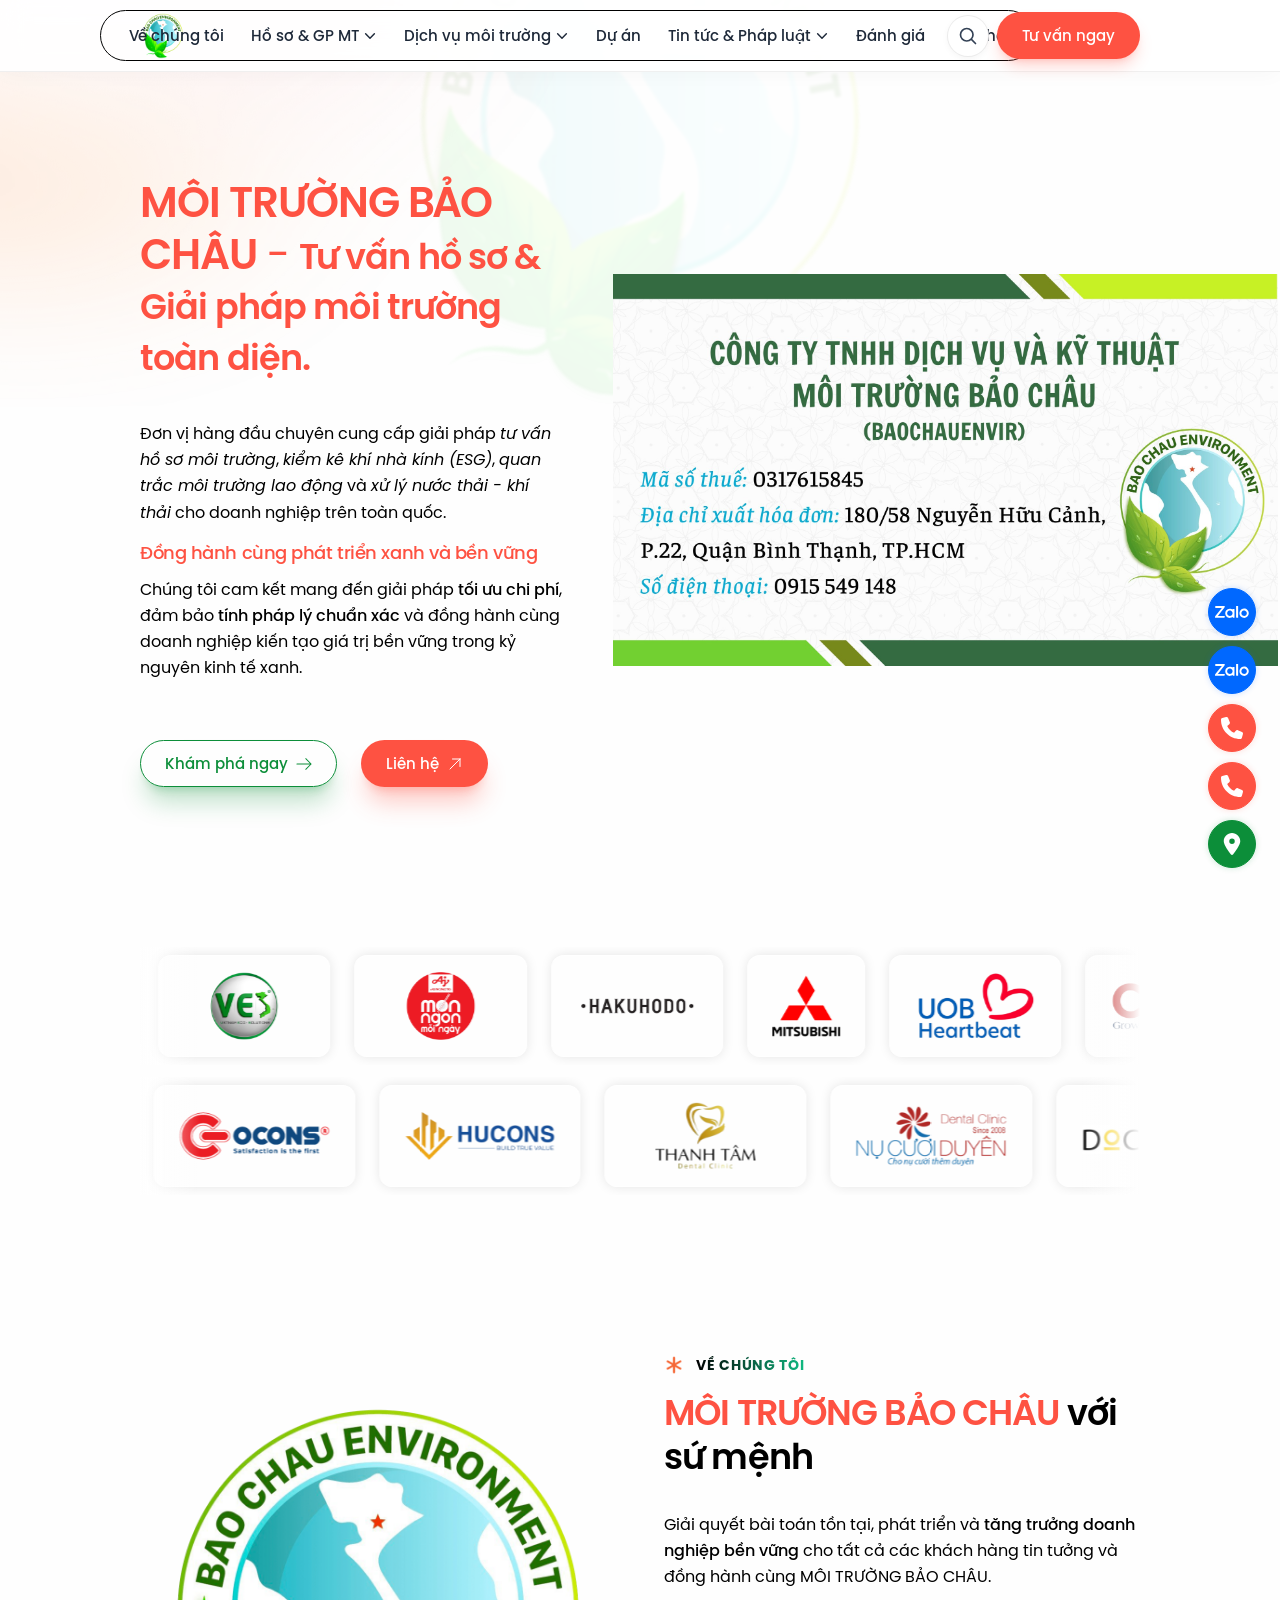
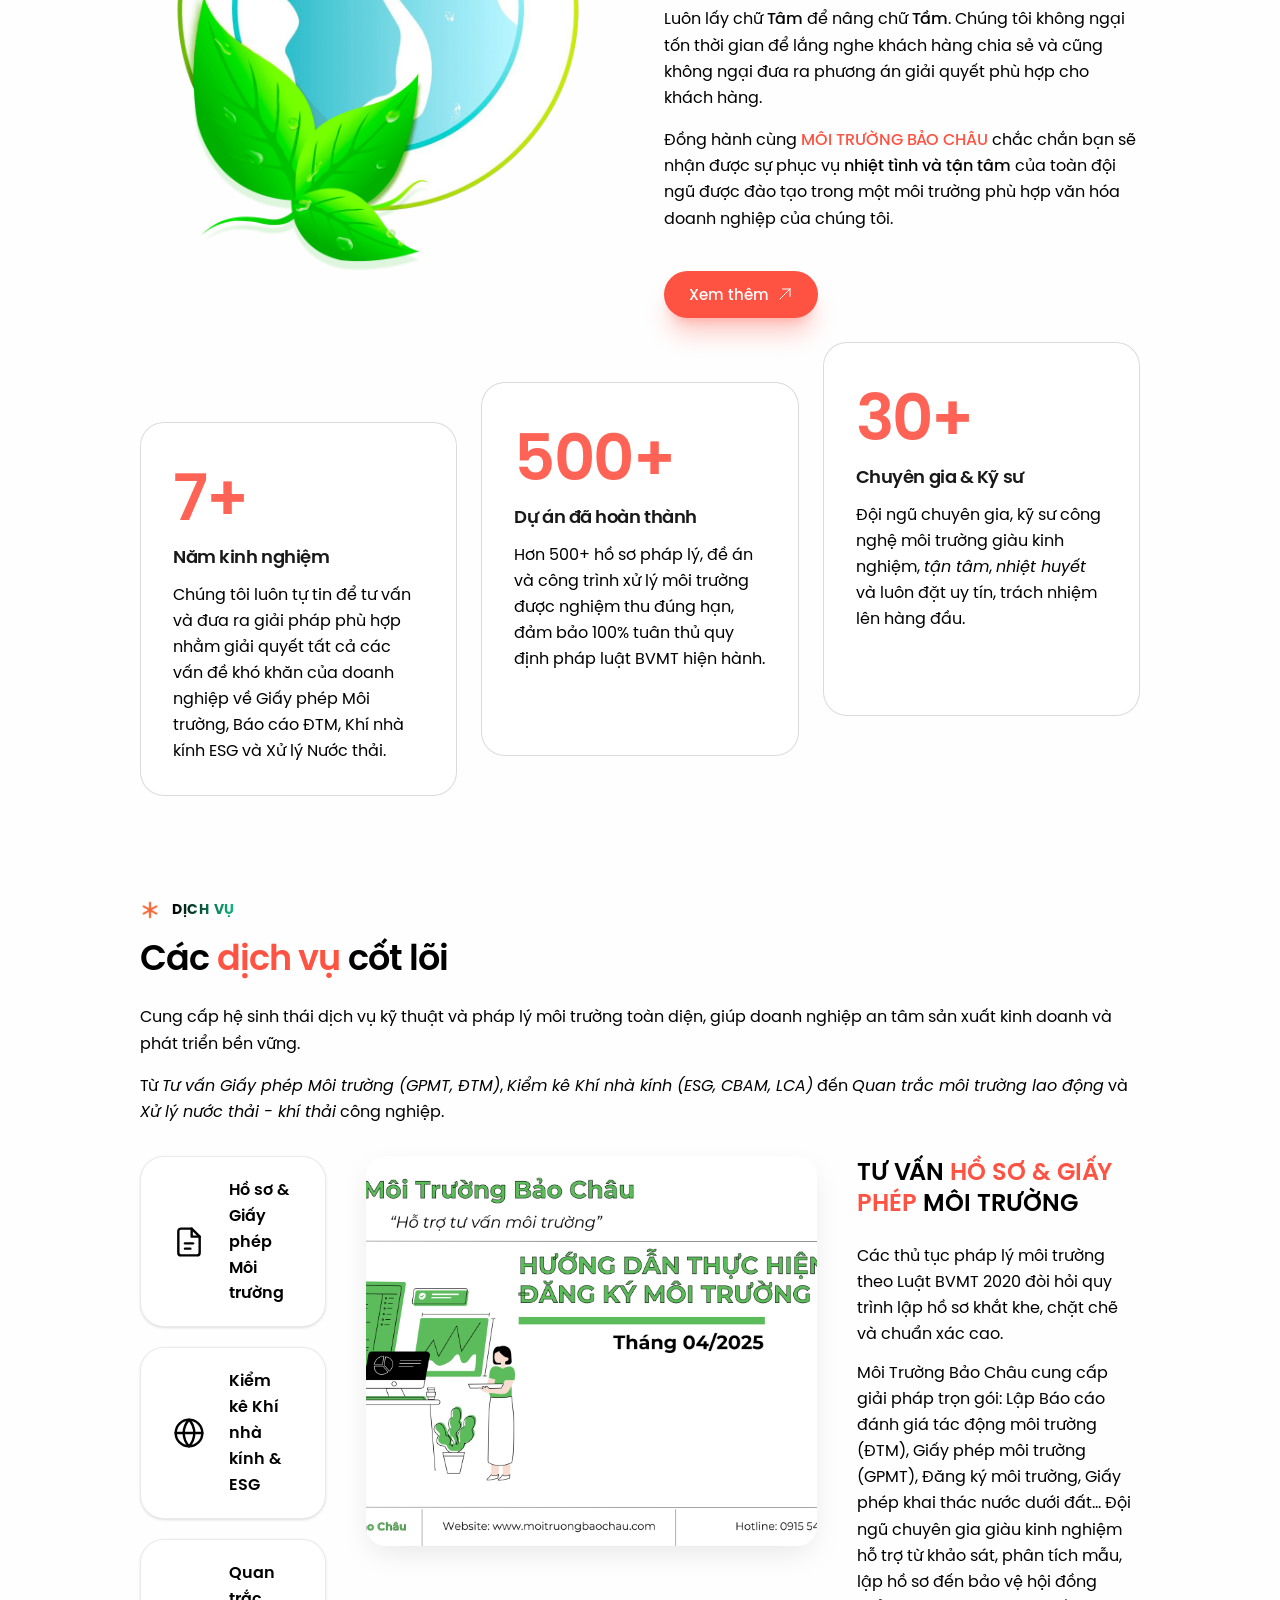
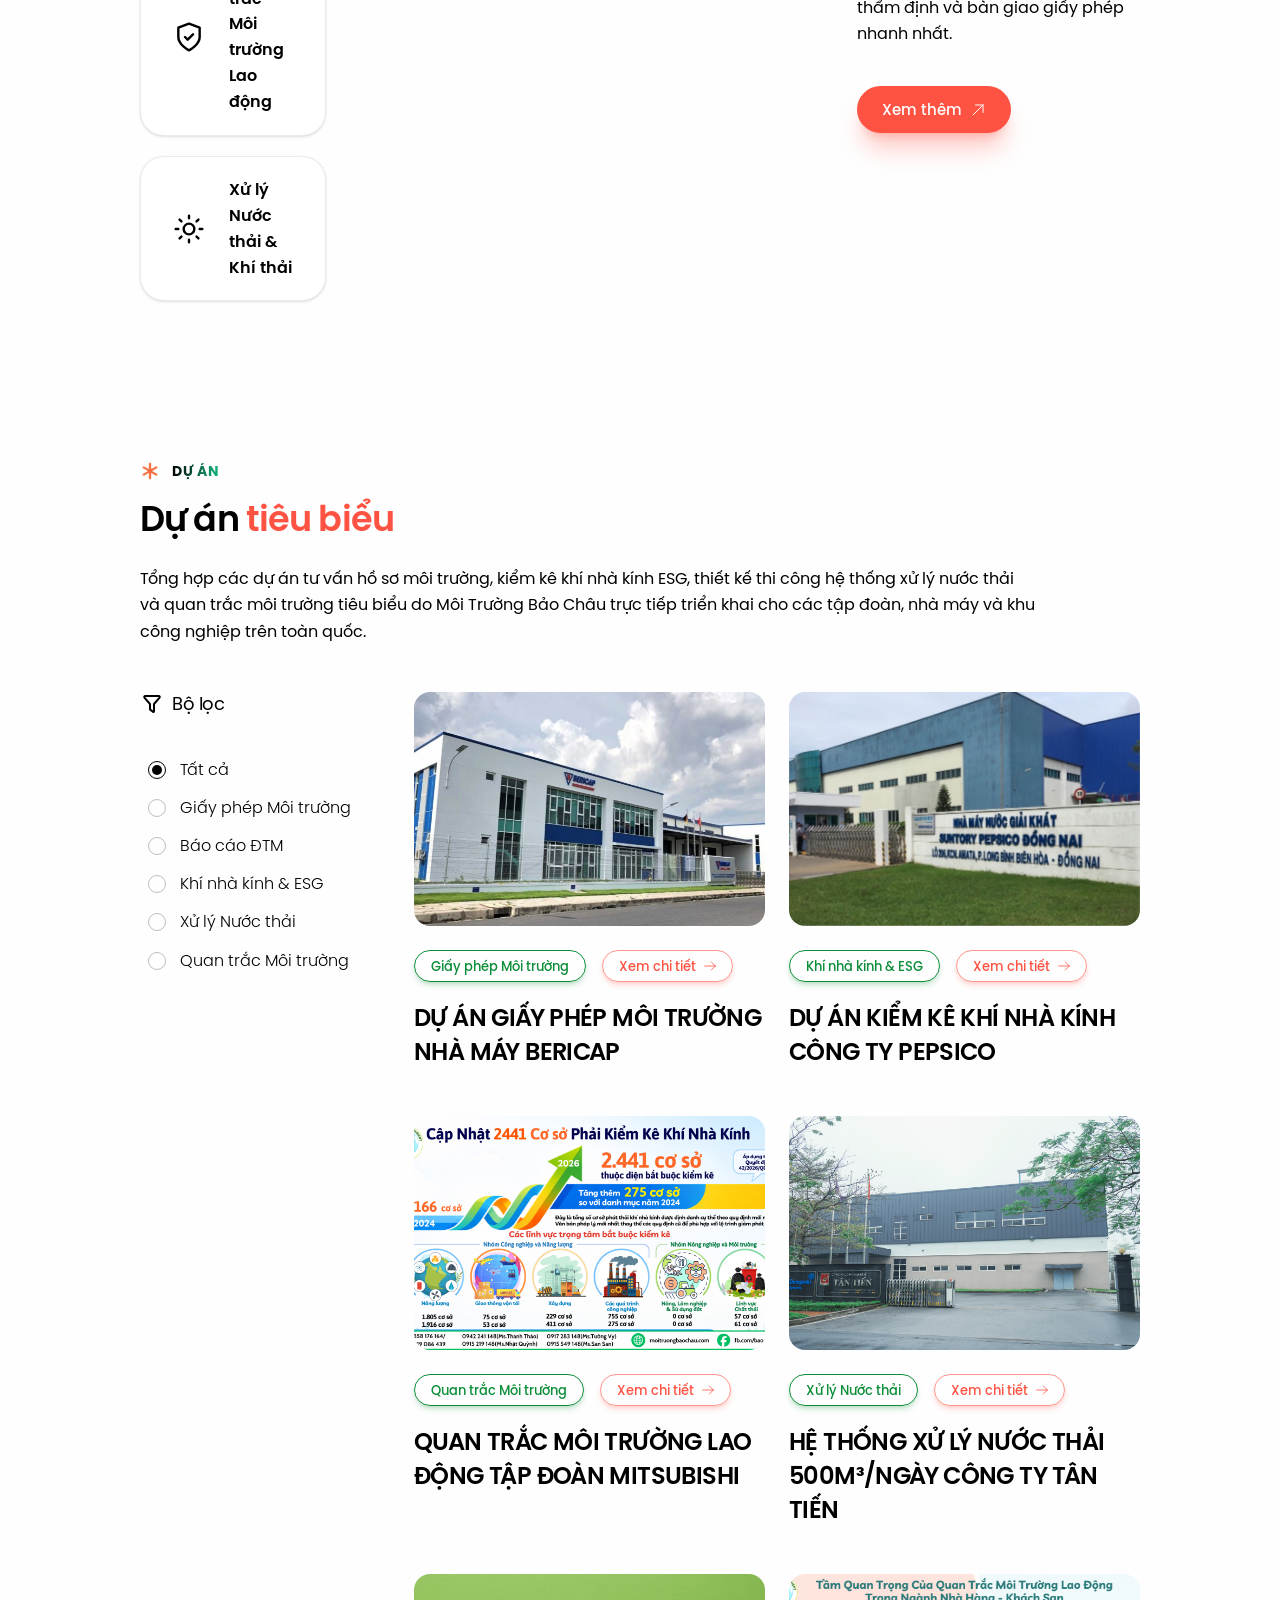
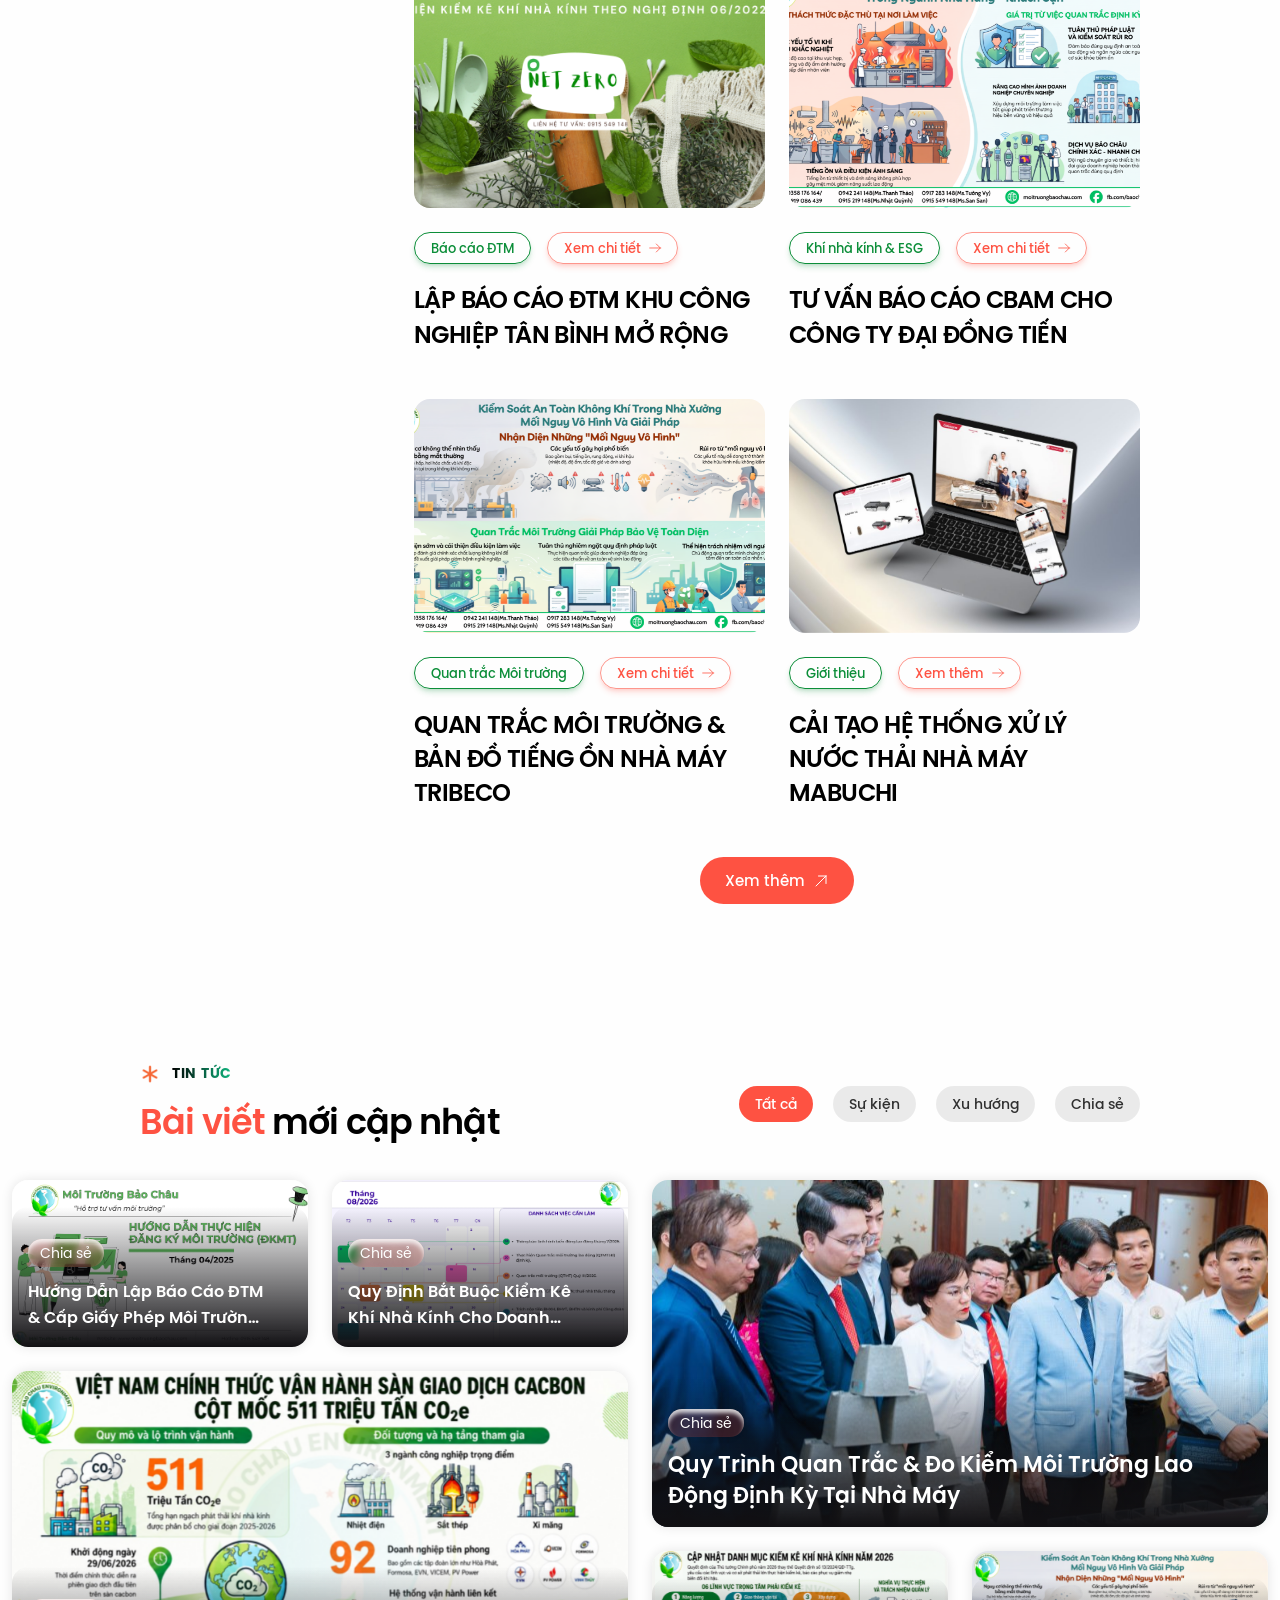
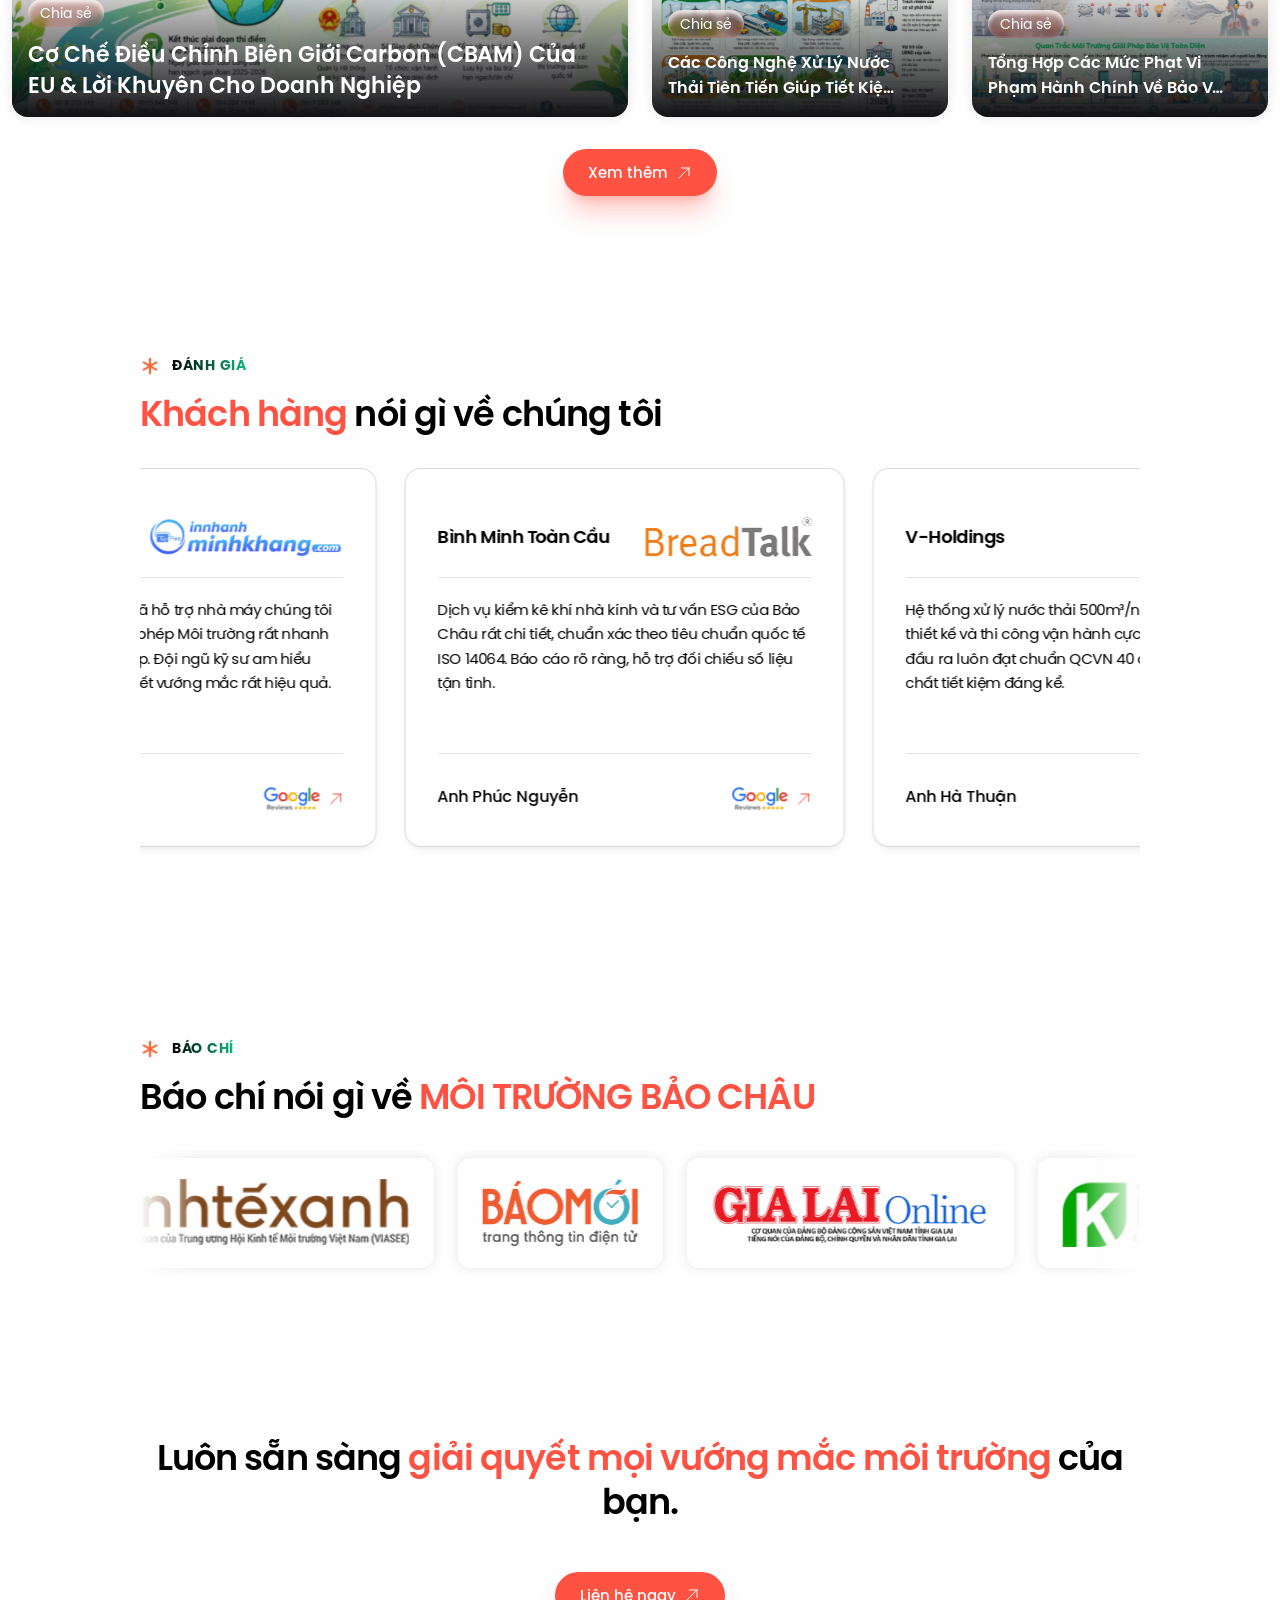
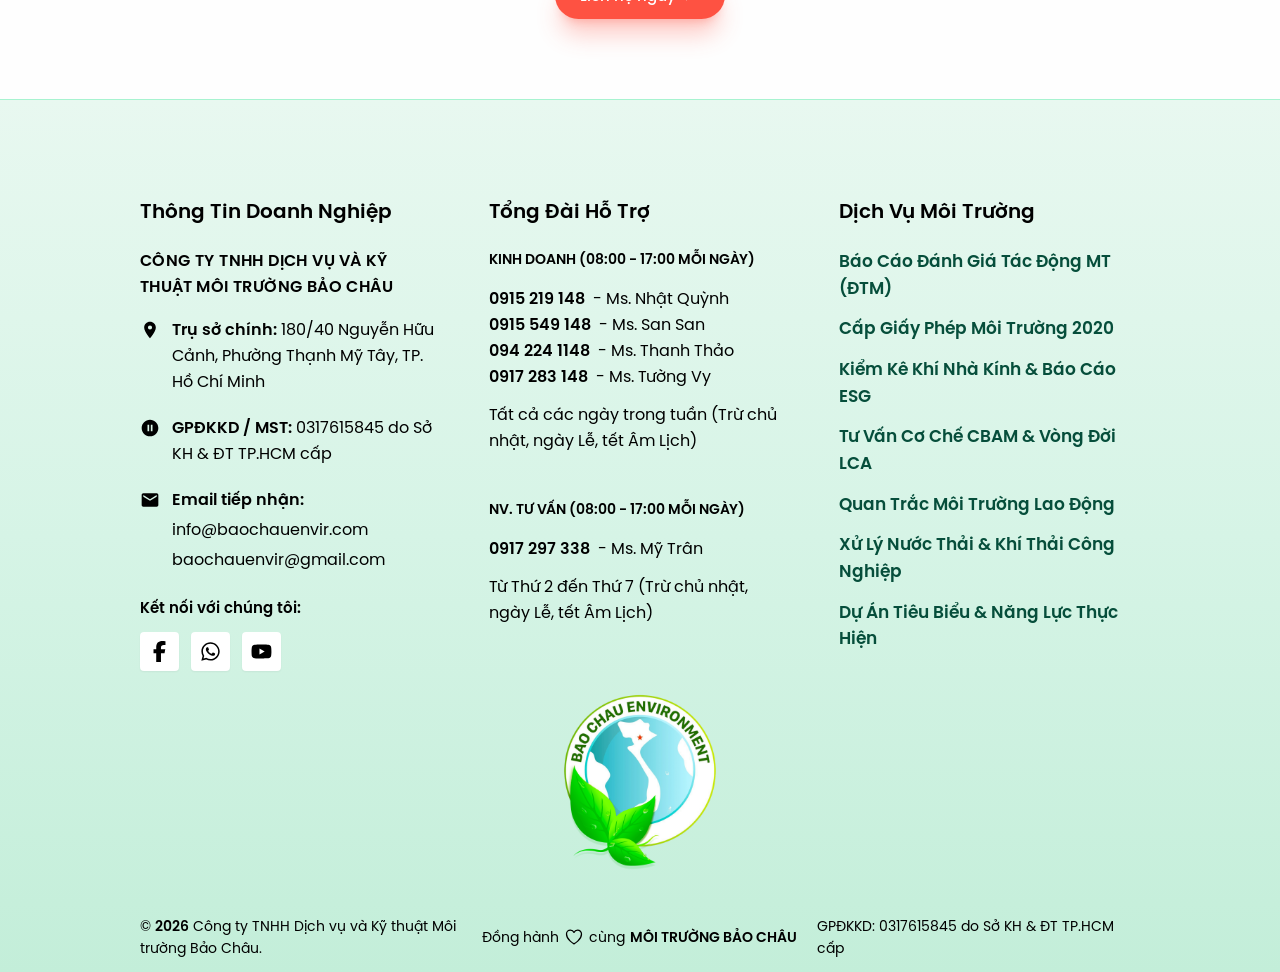
==== index.html @ 30cb9829 "feat: implement component design system with new stylebc.css and integrate into existing pages" ====
<!doctype html>
<html lang="vi" prefix="og: https://ogp.me/ns#" class="no-js">
  <head>
    <meta charset="utf-8" />
    <meta name="viewport" content="width=device-width, initial-scale=1.0" />
    <meta name="format-detection" content="telephone=no,email=no,address=no" />
    <title>Công ty TNHH Dịch vụ và Kỹ thuật Môi trường Bảo Châu</title>
    <meta
      name="description"
      content="Công ty TNHH Dịch vụ và Kỹ thuật Môi trường Bảo Châu là đơn vị hàng đầu trong lĩnh vực tư vấn và giải pháp môi trường tại Việt Nam"
    />
    <meta
      name="robots"
      content="follow, index, max-snippet:-1, max-video-preview:-1, max-image-preview:large"
    />
    <link rel="canonical" href="#" />
    <meta
      name="keywords"
      content="Môi trường Bảo Châu, công ty môi trường, giấy phép môi trường, kiểm kê khí nhà kính, quan trắc môi trường, xử lý nước thải, thu gom chất thải"
    />
    <meta property="og:locale" content="vi_VN" />
    <meta property="og:type" content="website" />
    <meta
      property="og:title"
      content="Công ty TNHH Dịch vụ và Kỹ thuật Môi trường Bảo Châu"
    />
    <meta
      property="og:description"
      content="Công ty TNHH Dịch vụ và Kỹ thuật Môi trường Bảo Châu là đơn vị hàng đầu trong lĩnh vực tư vấn và giải pháp môi trường tại Việt Nam"
    />
    <meta property="og:url" content="https://moitruongbaochau.com/" />
    <meta property="og:site_name" content="Môi Trường Bảo Châu" />
    <meta property="og:updated_time" content="2026-04-24T10:19:45+07:00" />
    <meta
      property="og:image"
      content="images/moi-truong-bao-chau-1024x603.jpg"
    />
    <meta
      property="og:image:secure_url"
      content="images/moi-truong-bao-chau-1024x603.jpg"
    />
    <meta property="og:image:width" content="1009" />
    <meta property="og:image:height" content="676" />
    <meta property="og:image:alt" content="Doi ngu MÔI TRƯỜNG BẢO CHÂU" />
    <meta property="og:image:type" content="image/png" />
    <meta
      property="article:published_time"
      content="2025-07-17T09:22:36+07:00"
    />
    <meta
      property="article:modified_time"
      content="2026-04-24T10:19:45+07:00"
    />
    <meta name="twitter:card" content="summary_large_image" />
    <meta
      name="twitter:title"
      content="Công ty TNHH Dịch vụ và Kỹ thuật Môi trường Bảo Châu"
    />
    <meta
      name="twitter:description"
      content="Công ty TNHH Dịch vụ và Kỹ thuật Môi trường Bảo Châu là đơn vị hàng đầu trong lĩnh vực tư vấn và giải pháp môi trường tại Việt Nam"
    />
    <meta name="twitter:site" content="@thietkewebhd" />
    <meta name="twitter:creator" content="@thietkewebhd" />
    <meta
      name="twitter:image"
      content="images/moi-truong-bao-chau-1024x603.jpg"
    />
    <meta name="twitter:label1" content="Được viết bởi" />
    <meta name="twitter:data1" content="Đỗ Huy Hiếu" />
    <meta name="twitter:label2" content="Thời gian để đọc" />
    <meta name="twitter:data2" content="Chưa đến một phút" />
    <script type="application/ld+json">
      {
        "@context": "https://schema.org",
        "@graph": [
          {
            "@type": "Organization",
            "@id": "https://moitruongbaochau.com/#organization",
            "name": "Công ty TNHH Dịch vụ và Kỹ thuật Môi trường Bảo Châu",
            "alternateName": "Môi Trường Bảo Châu",
            "url": "https://moitruongbaochau.com",
            "logo": {
              "@type": "ImageObject",
              "@id": "https://moitruongbaochau.com/#logo",
              "url": "images/logo-leave-png-min.png",
              "caption": "Môi Trường Bảo Châu"
            },
            "image": "images/moi-truong-bao-chau.jpg",
            "telephone": "+84915549148",
            "email": "info@baochauenvir.com",
            "address": {
              "@type": "PostalAddress",
              "streetAddress": "180/40 Nguyễn Hữu Cảnh, Phường Thạnh Mỹ Tây",
              "addressLocality": "TP. Hồ Chí Minh",
              "addressCountry": "VN"
            },
            "description": "Công ty TNHH Dịch vụ và Kỹ thuật Môi trường Bảo Châu là đơn vị hàng đầu trong lĩnh vực tư vấn và giải pháp môi trường tại Việt Nam"
          },
          {
            "@type": "WebSite",
            "@id": "https://moitruongbaochau.com/#website",
            "url": "https://moitruongbaochau.com",
            "name": "Môi Trường Bảo Châu",
            "publisher": {
              "@id": "https://moitruongbaochau.com/#organization"
            },
            "inLanguage": "vi"
          }
        ]
      }
    </script>
    <link rel="stylesheet" href="css/style.css" />
    <link rel="stylesheet" href="css/stylebc.css" />
    <link rel="icon" href="images/cropped-chuan-192x192.png" />
    <link rel="icon" href="images/cropped-chuan-192x192.png" />
    <link rel="apple-touch-icon" href="images/cropped-chuan-192x192.png" />
    <meta
      name="msapplication-TileImage"
      content="images/cropped-chuan-192x192.png"
    />
    <noscript
      ><img
        src="https://www.facebook.com/tr?id=2325937494526056&ev=PageView&noscript=1"
        height="1"
        width="1"
        style="display: none"
    /></noscript>
  </head>
  <body class="home" itemtype="https://schema.org/WebPage" itemscope="">
    <noscript
      ><iframe
        src="https://www.googletagmanager.com/ns.html?id=GTM-PZJ9VPCS"
        height="0"
        width="0"
        style="display: none; visibility: hidden"
      ></iframe
    ></noscript>
    <div
      class="off-canvas fixed top-0 right-0 h-full w-[310px] sm:w-[360px] max-w-[85vw] bg-white shadow-2xl z-[99999] flex flex-col justify-between transition-transform duration-300 translate-x-full invisible [&.is-open]:visible [&.is-open]:translate-x-0"
      id="offCanvasMenu"
      data-fx-off-canvas=""
      data-content-scroll="true"
    >
      <!-- Header Drawer: Logo & Close Button -->
      <div
        class="flex items-center justify-between px-4 py-3.5 border-b border-gray-100 bg-white gap-2"
      >
        <a
          href="index.html"
          class="flex items-center gap-2.5 min-w-0 flex-1"
          rel="home"
        >
          <img
            src="images/logo-leave-png-min.png"
            width="36"
            height="36"
            class="h-9 w-9 shrink-0 object-contain"
            style="
              width: 36px;
              height: 36px;
              min-width: 36px;
              min-height: 36px;
              max-width: 36px;
              max-height: 36px;
            "
            alt="Môi Trường Bảo Châu"
            loading="eager"
          />
          <div class="flex flex-col min-w-0">
            <span
              class="font-bold text-[13px] text-[#064e3b] uppercase leading-tight tracking-tight truncate"
              >Môi Trường Bảo Châu</span
            >
            <span class="text-[10px] text-gray-500 font-medium truncate"
              >Tư vấn &amp; Kỹ thuật MT</span
            >
          </div>
        </a>
        <button
          class="flex items-center justify-center size-8 shrink-0 rounded-full bg-gray-100 hover:bg-gray-200 text-gray-500 hover:text-gray-900 transition-colors cursor-pointer"
          style="width: 32px; height: 32px; min-width: 32px; min-height: 32px"
          aria-label="Đóng menu"
          type="button"
          data-close=""
        >
          <svg
            width="18"
            height="18"
            xmlns="http://www.w3.org/2000/svg"
            fill="none"
            viewBox="0 0 24 24"
            stroke-width="2.5"
            stroke="currentColor"
          >
            <path
              stroke-linecap="round"
              stroke-linejoin="round"
              d="M6 18L18 6M6 6l12 12"
            />
          </svg>
        </button>
      </div>

      <!-- Quick Search -->
      <div class="px-4 pt-3.5 pb-2">
        <form
          action="#"
          class="relative flex items-center"
          method="get"
          accept-charset="UTF-8"
        >
          <input
            id="mobile-search-input"
            required=""
            type="search"
            autocomplete="off"
            name="s"
            value=""
            placeholder="Tìm dịch vụ: ĐTM, Giấy phép MT..."
            class="w-full bg-gray-50 border border-gray-200 text-[13.5px] rounded-full pl-4 pr-10 py-2.5 text-gray-800 placeholder-gray-400 focus:outline-none focus:border-primary focus:bg-white transition-all shadow-xs"
          />
          <button
            type="submit"
            class="absolute right-3 text-gray-400 hover:text-primary transition-colors"
            aria-label="Tìm kiếm"
          >
            <svg
              class="size-4.5 w-4.5 h-4.5"
              width="18"
              height="18"
              xmlns="http://www.w3.org/2000/svg"
              fill="none"
              viewBox="0 0 24 24"
              stroke-width="2"
              stroke="currentColor"
            >
              <path
                stroke-linecap="round"
                stroke-linejoin="round"
                d="m21 21-5.197-5.197m0 0A7.5 7.5 0 1 0 5.196 5.196a7.5 7.5 0 0 0 10.607 10.607Z"
              />
            </svg>
          </button>
        </form>
      </div>

      <!-- Main Mobile Navigation Accordion -->
      <div class="menu-outer flex-1 overflow-y-auto px-4 py-2">
        <ul
          id="menu-29035c419b"
          class="menu vertical vertical-menu mobile-menu flex flex-col gap-1 text-[14.5px]"
        >
          <li>
            <a
              href="about.html"
              class="mobile-nav-link flex items-center py-2.5 px-3 rounded-xl font-medium text-gray-800 hover:bg-gray-50 hover:text-primary transition-colors"
              >Về chúng tôi</a
            >
          </li>

          <!-- Accordion 1: Hồ sơ & Giấy phép MT -->
          <li class="has-submenu">
            <button
              type="button"
              class="mobile-submenu-toggle w-full flex items-center justify-between py-2.5 px-3 rounded-xl font-medium text-gray-800 hover:bg-gray-50 hover:text-primary transition-colors cursor-pointer text-left"
            >
              <span>Hồ sơ & Giấy phép MT</span>
              <svg
                class="submenu-chevron size-4 w-4 h-4 text-gray-400 transition-transform duration-200"
                width="16"
                height="16"
                fill="none"
                viewBox="0 0 24 24"
                stroke="currentColor"
                stroke-width="2"
              >
                <path
                  stroke-linecap="round"
                  stroke-linejoin="round"
                  d="M19.5 8.25l-7.5 7.5-7.5-7.5"
                />
              </svg>
            </button>
            <ul
              class="submenu hidden pl-3.5 my-1 flex flex-col gap-0.5 border-l-2 border-primary/40 ml-3"
            >
              <li>
                <a
                  href="#section-4bdc829f17"
                  class="mobile-nav-link block py-2 px-2.5 text-[13.5px] rounded-lg text-gray-600 hover:text-primary hover:bg-primary/5 transition-colors font-medium"
                  >Báo Cáo ĐTM (Luật 2020)</a
                >
              </li>
              <li>
                <a
                  href="service-detail.html"
                  class="mobile-nav-link block py-2 px-2.5 text-[13.5px] rounded-lg text-gray-600 hover:text-primary hover:bg-primary/5 transition-colors font-medium"
                  >Giấy Phép Môi Trường Cơ Sở</a
                >
              </li>
              <li>
                <a
                  href="#section-4bdc829f17"
                  class="mobile-nav-link block py-2 px-2.5 text-[13.5px] rounded-lg text-gray-600 hover:text-primary hover:bg-primary/5 transition-colors font-medium"
                  >Đăng Ký Môi Trường Cấp Xã/Huyện</a
                >
              </li>
              <li>
                <a
                  href="#section-4bdc829f17"
                  class="mobile-nav-link block py-2 px-2.5 text-[13.5px] rounded-lg text-gray-600 hover:text-primary hover:bg-primary/5 transition-colors font-medium"
                  >Báo Cáo BVMT Định Kỳ Hàng Năm</a
                >
              </li>
              <li>
                <a
                  href="#section-4bdc829f17"
                  class="mobile-nav-link block py-2 px-2.5 text-[13.5px] rounded-lg text-gray-600 hover:text-primary hover:bg-primary/5 transition-colors font-medium"
                  >Ứng Phó Sự Cố MT & Hóa Chất</a
                >
              </li>
              <li>
                <a
                  href="#section-4bdc829f17"
                  class="mobile-nav-link block py-2 px-2.5 text-[13.5px] rounded-lg text-gray-600 hover:text-primary hover:bg-primary/5 transition-colors font-medium"
                  >Quan Trắc Môi Trường Lao Động</a
                >
              </li>
              <li>
                <a
                  href="#section-4bdc829f17"
                  class="mobile-nav-link block py-2 px-2.5 text-[13.5px] rounded-lg text-gray-600 hover:text-primary hover:bg-primary/5 transition-colors font-medium"
                  >Lập Bản Đồ Tiếng Ồn (Noise Map)</a
                >
              </li>
            </ul>
          </li>

          <!-- Accordion 2: Dịch vụ môi trường -->
          <li class="has-submenu">
            <button
              type="button"
              class="mobile-submenu-toggle w-full flex items-center justify-between py-2.5 px-3 rounded-xl font-medium text-gray-800 hover:bg-gray-50 hover:text-primary transition-colors cursor-pointer text-left"
            >
              <span>Dịch vụ môi trường</span>
              <svg
                class="submenu-chevron size-4 w-4 h-4 text-gray-400 transition-transform duration-200"
                width="16"
                height="16"
                fill="none"
                viewBox="0 0 24 24"
                stroke="currentColor"
                stroke-width="2"
              >
                <path
                  stroke-linecap="round"
                  stroke-linejoin="round"
                  d="M19.5 8.25l-7.5 7.5-7.5-7.5"
                />
              </svg>
            </button>
            <ul
              class="submenu hidden pl-3.5 my-1 flex flex-col gap-0.5 border-l-2 border-primary/40 ml-3"
            >
              <li>
                <a
                  href="#section-4bdc829f17"
                  class="mobile-nav-link block py-2 px-2.5 text-[13.5px] rounded-lg text-gray-600 hover:text-primary hover:bg-primary/5 transition-colors font-medium"
                  >Kiểm Kê Khí Nhà Kính (ISO 14064)</a
                >
              </li>
              <li>
                <a
                  href="#section-4bdc829f17"
                  class="mobile-nav-link block py-2 px-2.5 text-[13.5px] rounded-lg text-gray-600 hover:text-primary hover:bg-primary/5 transition-colors font-medium"
                  >Tư Vấn Cơ Chế CBAM Châu Âu</a
                >
              </li>
              <li>
                <a
                  href="#section-4bdc829f17"
                  class="mobile-nav-link block py-2 px-2.5 text-[13.5px] rounded-lg text-gray-600 hover:text-primary hover:bg-primary/5 transition-colors font-medium"
                  >Đánh Giá Vòng Đời Sản Phẩm (LCA)</a
                >
              </li>
              <li>
                <a
                  href="#section-4bdc829f17"
                  class="mobile-nav-link block py-2 px-2.5 text-[13.5px] rounded-lg text-gray-600 hover:text-primary hover:bg-primary/5 transition-colors font-medium"
                  >Tư Vấn Báo Cáo Bền Vững ESG</a
                >
              </li>
              <li>
                <a
                  href="#section-4bdc829f17"
                  class="mobile-nav-link block py-2 px-2.5 text-[13.5px] rounded-lg text-gray-600 hover:text-primary hover:bg-primary/5 transition-colors font-medium"
                  >Thiết Kế Trạm Xử Lý Nước Thải</a
                >
              </li>
              <li>
                <a
                  href="#section-4bdc829f17"
                  class="mobile-nav-link block py-2 px-2.5 text-[13.5px] rounded-lg text-gray-600 hover:text-primary hover:bg-primary/5 transition-colors font-medium"
                  >Hệ Thống Xử Lý Khí Thải & Bụi</a
                >
              </li>
              <li>
                <a
                  href="#section-4bdc829f17"
                  class="mobile-nav-link block py-2 px-2.5 text-[13.5px] rounded-lg text-gray-600 hover:text-primary hover:bg-primary/5 transition-colors font-medium"
                  >Thu Gom & Quản Lý Chất Thải</a
                >
              </li>
              <li>
                <a
                  href="#section-4bdc829f17"
                  class="mobile-nav-link block py-2 px-2.5 text-[13.5px] rounded-lg text-gray-600 hover:text-primary hover:bg-primary/5 transition-colors font-medium"
                  >Cung Cấp Hóa Chất & Vi Sinh MT</a
                >
              </li>
            </ul>
          </li>

          <li>
            <a
              href="project.html"
              class="mobile-nav-link flex items-center py-2.5 px-3 rounded-xl font-medium text-gray-800 hover:bg-gray-50 hover:text-primary transition-colors"
              >Dự án</a
            >
          </li>

          <!-- Accordion 3: Tin tức & Pháp luật -->
          <li class="has-submenu">
            <button
              type="button"
              class="mobile-submenu-toggle w-full flex items-center justify-between py-2.5 px-3 rounded-xl font-medium text-gray-800 hover:bg-gray-50 hover:text-primary transition-colors cursor-pointer text-left"
            >
              <span>Tin tức & Pháp luật</span>
              <svg
                class="submenu-chevron size-4 w-4 h-4 text-gray-400 transition-transform duration-200"
                width="16"
                height="16"
                fill="none"
                viewBox="0 0 24 24"
                stroke="currentColor"
                stroke-width="2"
              >
                <path
                  stroke-linecap="round"
                  stroke-linejoin="round"
                  d="M19.5 8.25l-7.5 7.5-7.5-7.5"
                />
              </svg>
            </button>
            <ul
              class="submenu hidden pl-3.5 my-1 flex flex-col gap-0.5 border-l-2 border-primary/40 ml-3"
            >
              <li>
                <a
                  href="#section-b2b918f0c9"
                  class="mobile-nav-link block py-2 px-2.5 text-[13.5px] rounded-lg text-gray-600 hover:text-primary hover:bg-primary/5 transition-colors font-medium"
                  >Luật Bảo Vệ Môi Trường 2020</a
                >
              </li>
              <li>
                <a
                  href="#section-b2b918f0c9"
                  class="mobile-nav-link block py-2 px-2.5 text-[13.5px] rounded-lg text-gray-600 hover:text-primary hover:bg-primary/5 transition-colors font-medium"
                  >Nghị định 08/2022/NĐ-CP Hướng Dẫn</a
                >
              </li>
              <li>
                <a
                  href="#section-b2b918f0c9"
                  class="mobile-nav-link block py-2 px-2.5 text-[13.5px] rounded-lg text-gray-600 hover:text-primary hover:bg-primary/5 transition-colors font-medium"
                  >Cẩm Nang Kiểm Kê Khí Nhà Kính</a
                >
              </li>
              <li>
                <a
                  href="#section-b2b918f0c9"
                  class="mobile-nav-link block py-2 px-2.5 text-[13.5px] rounded-lg text-gray-600 hover:text-primary hover:bg-primary/5 transition-colors font-medium"
                  >Khai Báo CBAM Xuất Khẩu EU</a
                >
              </li>
              <li>
                <a
                  href="#section-b2b918f0c9"
                  class="mobile-nav-link block py-2 px-2.5 text-[13.5px] rounded-lg text-gray-600 hover:text-primary hover:bg-primary/5 transition-colors font-medium"
                  >Công Nghệ Xử Lý Nước Thải</a
                >
              </li>
            </ul>
          </li>

          <li>
            <a
              href="#section-cb80cc5ab6"
              class="mobile-nav-link flex items-center py-2.5 px-3 rounded-xl font-medium text-gray-800 hover:bg-gray-50 hover:text-primary transition-colors"
              >Đánh giá</a
            >
          </li>

          <li>
            <a
              href="contact.html"
              class="mobile-nav-link flex items-center py-2.5 px-3 rounded-xl font-medium text-gray-800 hover:bg-gray-50 hover:text-primary transition-colors"
              >Liên hệ</a
            >
          </li>
        </ul>
      </div>

      <!-- Quick Action Footer: Hotline & Zalo Button -->
      <div
        class="p-4 border-t border-gray-100 bg-gray-50/80 flex flex-col gap-2"
      >
        <a
          href="tel:0915549148"
          class="flex items-center justify-center gap-2 w-full py-2.5 px-4 rounded-xl bg-primary hover:bg-[#e03e2f] text-white font-bold text-[14px] shadow-sm shadow-primary/25 transition-all text-center"
        >
          <svg
            class="size-4"
            fill="none"
            viewBox="0 0 24 24"
            stroke="currentColor"
            stroke-width="2"
          >
            <path
              stroke-linecap="round"
              stroke-linejoin="round"
              d="M2.25 6.75c0 8.284 6.716 15 15 15h2.25a2.25 2.25 0 002.25-2.25v-1.372c0-.516-.351-.966-.852-1.091l-4.423-1.106c-.44-.11-.902.055-1.173.417l-.97 1.293c-.282.376-.769.542-1.21.38a12.035 12.035 0 01-7.143-7.143c-.162-.441.004-.928.38-1.21l1.293-.97c.363-.271.527-.734.417-1.173L6.963 3.102a1.125 1.125 0 00-1.091-.852H4.5A2.25 2.25 0 002.25 4.5v2.25z"
            />
          </svg>
          Hotline: 0915 549 148
        </a>
        <p class="text-[11px] text-gray-500 text-center">
          Hỗ trợ tư vấn 24/7 (Thứ 2 - Thứ 7)
        </p>
      </div>
    </div>
    <div class="relative">
      <header
        data-fx-sticky=""
        id="header"
        class="site-header"
        itemtype="https://schema.org/WPHeader"
        itemscope=""
      >
        <div
          id="masthead"
          class="masthead py-2.5 sm:py-3.5 glass-effect transition-all duration-300"
        >
          <div
            class="container px-3 sm:px-4 mx-auto flex items-center justify-between gap-2 sm:gap-4"
          >
            <div class="masthead-logo flex-shrink-0">
              <div class="site-logo">
                <a
                  class="logo flex items-center"
                  title="MÔI TRƯỜNG BẢO CHÂU"
                  href="#"
                  rel="home"
                  ><span class="custom-logo-link"
                    ><img
                      src="images/logo-leave-png-min.png"
                      class="custom-logo"
                      alt="Môi Trường Bảo Châu"
                      loading="eager"
                      fetchpriority="high"
                      decoding="async" /></span
                ></a>
                <p class="sr-only">MÔI TRƯỜNG BẢO CHÂU</p>
              </div>
            </div>
            <div
              class="nav-container pl-2 pr-2 xl:pl-6 xl:pr-4 hidden lg:flex items-center justify-center flex-1"
            >
              <nav class="nav" id="main-nav">
                <ul
                  id="menu-8c6d27c2ee"
                  class="dropdown menu horizontal-menu main-nav u-flex-x items-center gap-1 xl:gap-2 min-h-11 xl:min-h-12 bg-black/6 backdrop-blur-md pt-1 px-3.5 xl:px-6 pb-1 rounded-full border border-black/5"
                  data-fx-dropdown-menu=""
                  data-hover="true"
                  data-autohide="true"
                >
                  <li>
                    <a
                      href="about.html"
                      class="flex items-center h-full font-medium text-[14.5px] xl:text-[15px] text-gray-800 dark:text-gray-200 hover:text-primary dark:hover:text-primary transition-colors py-2 px-3 rounded-full hover:bg-black/5"
                      >Về chúng tôi</a
                    >
                  </li>
                  <li class="col-2 menu-mega">
                    <a
                      href="#section-4bdc829f17"
                      class="flex items-center h-full font-medium text-[14.5px] xl:text-[15px] text-gray-800 dark:text-gray-200 hover:text-primary dark:hover:text-primary transition-colors py-2 px-3 rounded-full hover:bg-black/5 gap-1"
                      >Hồ sơ & GP MT
                      <svg
                        class="size-3.5 w-3.5 h-3.5 opacity-60"
                        width="14"
                        height="14"
                        fill="none"
                        viewBox="0 0 24 24"
                        stroke="currentColor"
                        stroke-width="2.5"
                      >
                        <path
                          stroke-linecap="round"
                          stroke-linejoin="round"
                          d="M19.5 8.25l-7.5 7.5-7.5-7.5"
                        />
                      </svg>
                    </a>
                    <ul class="submenu vertical menu">
                      <li>
                        <a
                          href="#section-4bdc829f17"
                          class="text-[14.5px] font-bold! text-primary uppercase pb-1 border-b border-white/10"
                          >Hồ sơ pháp lý môi trường</a
                        >
                        <ul class="submenu vertical menu">
                          <li>
                            <a href="#section-4bdc829f17" title="Báo Cáo ĐTM"
                              >Báo Cáo ĐTM (Luật BVMT 2020)</a
                            >
                          </li>
                          <li>
                            <a
                              href="service-detail.html"
                              title="Giấy Phép Môi Trường"
                              >Giấy Phép Môi Trường Cơ Sở</a
                            >
                          </li>
                          <li>
                            <a
                              href="#section-4bdc829f17"
                              title="Đăng Ký Môi Trường"
                              >Đăng Ký Môi Trường Cấp Huyện/Xã</a
                            >
                          </li>
                          <li>
                            <a
                              href="#section-4bdc829f17"
                              title="Báo Cáo Công Tác BVMT Định Kỳ"
                              >Báo Cáo Công Tác BVMT Định Kỳ</a
                            >
                          </li>
                          <li>
                            <a
                              href="#section-4bdc829f17"
                              title="Ứng Phó Sự Cố Môi Trường"
                              >Kế Hoạch Phòng Ngừa Sự Cố MT</a
                            >
                          </li>
                        </ul>
                      </li>
                      <li>
                        <a
                          href="#section-4bdc829f17"
                          class="text-[14.5px] font-bold! text-primary uppercase pb-1 border-b border-white/10"
                          >Tư vấn & Giám sát</a
                        >
                        <ul class="submenu vertical menu">
                          <li>
                            <a
                              href="#section-4bdc829f17"
                              title="Quan Trắc Môi Trường Lao Động"
                              >Quan Trắc Môi Trường Lao Động</a
                            >
                          </li>
                          <li>
                            <a
                              href="#section-4bdc829f17"
                              title="Lập Bản Đồ Tiếng Ồn"
                              >Lập Bản Đồ Tiếng Ồn (Noise Map)</a
                            >
                          </li>
                          <li>
                            <a
                              href="#section-4bdc829f17"
                              title="Phương Án Phục Hồi MT"
                              >Phương Án Cải Tạo Phục Hồi MT</a
                            >
                          </li>
                          <li>
                            <a
                              href="#section-4bdc829f17"
                              title="Khai Thác Nước Ngầm"
                              >Giấy Phép Khai Thác Nước Ngầm</a
                            >
                          </li>
                          <li>
                            <a
                              href="#section-4bdc829f17"
                              title="Nghiệm Thu Công Trình MT"
                              >Nghiệm Thu Công Trình BVMT</a
                            >
                          </li>
                        </ul>
                      </li>
                    </ul>
                  </li>
                  <li class="col-2 menu-mega">
                    <a
                      href="#section-4bdc829f17"
                      class="flex items-center h-full font-medium text-[14.5px] xl:text-[15px] text-gray-800 dark:text-gray-200 hover:text-primary dark:hover:text-primary transition-colors py-2 px-3 rounded-full hover:bg-black/5 gap-1"
                      >Dịch vụ môi trường
                      <svg
                        class="size-3.5 w-3.5 h-3.5 opacity-60"
                        width="14"
                        height="14"
                        fill="none"
                        viewBox="0 0 24 24"
                        stroke="currentColor"
                        stroke-width="2.5"
                      >
                        <path
                          stroke-linecap="round"
                          stroke-linejoin="round"
                          d="M19.5 8.25l-7.5 7.5-7.5-7.5"
                        />
                      </svg>
                    </a>
                    <ul class="submenu vertical menu">
                      <li>
                        <a
                          href="#section-4bdc829f17"
                          class="text-[14.5px] font-bold! text-primary uppercase pb-1 border-b border-white/10"
                          >Khí hậu & Chuyển đổi xanh</a
                        >
                        <ul class="submenu vertical menu">
                          <li>
                            <a
                              href="#section-4bdc829f17"
                              title="Kiểm Kê Khí Nhà Kính"
                              >Kiểm Kê Khí Nhà Kính (ISO 14064)</a
                            >
                          </li>
                          <li>
                            <a
                              href="#section-4bdc829f17"
                              title="Tư Vấn Cơ Chế CBAM EU"
                              >Tư Vấn Cơ Chế CBAM Xuất Khẩu EU</a
                            >
                          </li>
                          <li>
                            <a
                              href="#section-4bdc829f17"
                              title="Đánh Giá Vòng Đời LCA"
                              >Đánh Giá Vòng Đời Sản Phẩm (LCA)</a
                            >
                          </li>
                          <li>
                            <a href="#section-4bdc829f17" title="Chiến Lược ESG"
                              >Tư Vấn & Báo Cáo Phát Triển ESG</a
                            >
                          </li>
                          <li>
                            <a href="#section-4bdc829f17" title="Tín Chỉ Carbon"
                              >Tư Vấn Dự Án Tín Chỉ Carbon</a
                            >
                          </li>
                        </ul>
                      </li>
                      <li>
                        <a
                          href="#section-4bdc829f17"
                          class="text-[14.5px] font-bold! text-primary uppercase pb-1 border-b border-white/10"
                          >Công nghệ & Xử lý MT</a
                        >
                        <ul class="submenu vertical menu">
                          <li>
                            <a
                              href="#section-4bdc829f17"
                              title="Xử Lý Nước Thải"
                              >Hệ Thống Xử Lý Nước Thải</a
                            >
                          </li>
                          <li>
                            <a
                              href="#section-4bdc829f17"
                              title="Xử Lý Khí Thải & Bụi"
                              >Hệ Thống Xử Lý Khí Thải & Bụi</a
                            >
                          </li>
                          <li>
                            <a
                              href="#section-4bdc829f17"
                              title="Quản Lý Chất Thải"
                              >Thu Gom & Xử Lý Chất Thải Nguy Hại</a
                            >
                          </li>
                          <li>
                            <a
                              href="#section-4bdc829f17"
                              title="Men Vi Sinh & Hóa Chất MT"
                              >Cung Cấp Men Vi Sinh & Hóa Chất</a
                            >
                          </li>
                          <li>
                            <a
                              href="#section-4bdc829f17"
                              title="Bảo Trì Vận Hành"
                              >Bảo Trì & Vận Hành Trạm XLNT</a
                            >
                          </li>
                        </ul>
                      </li>
                    </ul>
                  </li>
                  <li>
                    <a
                      href="project.html"
                      class="flex items-center h-full font-medium text-[14.5px] xl:text-[15px] text-gray-800 dark:text-gray-200 hover:text-primary dark:hover:text-primary transition-colors py-2 px-3 rounded-full hover:bg-black/5"
                      >Dự án</a
                    >
                  </li>

                  <!-- MORE MENU ITEM FOR COMPACT SCREENS (1024px - 1279px) -->
                  <li class="nav-item-more relative">
                    <a
                      href="javascript:;"
                      class="flex items-center justify-center h-full font-bold text-base text-primary transition-colors py-2 px-3 rounded-full hover:bg-black/5 leading-none cursor-pointer"
                      title="Xem thêm"
                      aria-label="Xem thêm menu"
                    >
                      ...
                    </a>
                    <ul
                      class="submenu vertical menu bg-white/95 backdrop-blur-md rounded-2xl shadow-xl border border-black/8 py-2 px-1.5 min-w-[210px] text-[14px]"
                    >
                      <li>
                        <a
                          href="news.html"
                          class="flex items-center justify-between py-2 px-3 rounded-xl font-medium text-gray-800 hover:text-primary hover:bg-primary/5 transition-colors"
                        >
                          <span>Tin tức &amp; Pháp luật</span>
                        </a>
                      </li>
                      <li>
                        <a
                          href="#section-cb80cc5ab6"
                          class="flex items-center py-2 px-3 rounded-xl font-medium text-gray-800 hover:text-primary hover:bg-primary/5 transition-colors"
                        >
                          Đánh giá
                        </a>
                      </li>
                      <li>
                        <a
                          href="contact.html"
                          class="flex items-center py-2 px-3 rounded-xl font-medium text-gray-800 hover:text-primary hover:bg-primary/5 transition-colors"
                        >
                          Liên hệ
                        </a>
                      </li>
                    </ul>
                  </li>

                  <li class="col-3 menu-mega nav-item-extended">
                    <a
                      href="news.html"
                      class="flex items-center h-full font-medium text-[14.5px] xl:text-[15px] text-gray-800 dark:text-gray-200 hover:text-primary dark:hover:text-primary transition-colors py-2 px-3 rounded-full hover:bg-black/5 gap-1"
                      >Tin tức & Pháp luật
                      <svg
                        class="size-3.5 w-3.5 h-3.5 opacity-60"
                        width="14"
                        height="14"
                        fill="none"
                        viewBox="0 0 24 24"
                        stroke="currentColor"
                        stroke-width="2.5"
                      >
                        <path
                          stroke-linecap="round"
                          stroke-linejoin="round"
                          d="M19.5 8.25l-7.5 7.5-7.5-7.5"
                        />
                      </svg>
                    </a>
                    <ul class="submenu vertical menu">
                      <li>
                        <a
                          href="#section-b2b918f0c9"
                          class="text-[14px] font-bold! text-primary uppercase pb-1 border-b border-white/10"
                          >Pháp luật Môi trường</a
                        >
                        <ul class="submenu vertical menu">
                          <li>
                            <a href="#section-b2b918f0c9"
                              >Luật Bảo Vệ Môi Trường 2020</a
                            >
                          </li>
                          <li>
                            <a href="#section-b2b918f0c9"
                              >Nghị định 08/2022/NĐ-CP Chi Tiết</a
                            >
                          </li>
                          <li>
                            <a href="#section-b2b918f0c9"
                              >Thông tư 02/2022/TT-BTNMT</a
                            >
                          </li>
                          <li>
                            <a href="#section-b2b918f0c9"
                              >Xử Phạt Vi Phạm Hành Chính MT</a
                            >
                          </li>
                        </ul>
                      </li>
                      <li>
                        <a
                          href="#section-b2b918f0c9"
                          class="text-[14px] font-bold! text-primary uppercase pb-1 border-b border-white/10"
                          >ESG & Net Zero</a
                        >
                        <ul class="submenu vertical menu">
                          <li>
                            <a href="#section-b2b918f0c9"
                              >Cẩm Nang Kiểm Kê Khí Nhà Kính</a
                            >
                          </li>
                          <li>
                            <a href="#section-b2b918f0c9"
                              >Hướng Dẫn Khai Báo CBAM EU</a
                            >
                          </li>
                          <li>
                            <a href="#section-b2b918f0c9"
                              >Lộ Trình Net Zero 2050 Việt Nam</a
                            >
                          </li>
                          <li>
                            <a href="#section-b2b918f0c9"
                              >Thị Trường Tín Chỉ Carbon</a
                            >
                          </li>
                        </ul>
                      </li>
                      <li>
                        <a
                          href="#section-b2b918f0c9"
                          class="text-[14px] font-bold! text-primary uppercase pb-1 border-b border-white/10"
                          >Kỹ thuật & Công nghệ</a
                        >
                        <ul class="submenu vertical menu">
                          <li>
                            <a href="#section-b2b918f0c9"
                              >Công Nghệ MBR / MBBR Nước Thải</a
                            >
                          </li>
                          <li>
                            <a href="#section-b2b918f0c9"
                              >Xử Lý Khí Thải Tháp Hấp Thụ</a
                            >
                          </li>
                          <li>
                            <a href="#section-b2b918f0c9"
                              >Khắc Phục Sự Cố Vi Sinh Bùn Nổi</a
                            >
                          </li>
                          <li>
                            <a href="#section-b2b918f0c9"
                              >Quy Trình Đo Kiểm Môi Trường LĐ</a
                            >
                          </li>
                        </ul>
                      </li>
                    </ul>
                  </li>
                  <li class="nav-item-extended">
                    <a
                      href="#section-cb80cc5ab6"
                      class="flex items-center h-full font-medium text-[14.5px] xl:text-[15px] text-gray-800 dark:text-gray-200 hover:text-primary dark:hover:text-primary transition-colors py-2 px-3 rounded-full hover:bg-black/5"
                      >Đánh giá</a
                    >
                  </li>
                  <li class="nav-item-extended">
                    <a
                      href="contact.html"
                      class="flex items-center h-full font-medium text-[14.5px] xl:text-[15px] text-gray-800 dark:text-gray-200 hover:text-primary dark:hover:text-primary transition-colors py-2 px-3 rounded-full hover:bg-black/5"
                      >Liên hệ</a
                    >
                  </li>
                </ul>
              </nav>
            </div>
            <div
              class="header-actions flex items-center gap-2 sm:gap-3 flex-shrink-0"
            >
              <div
                class="all_search_dark_mode flex flex-[0_0_auto] items-center"
              >
                <div class="dropdown-search relative">
                  <a
                    class="dropdown-trigger flex items-center justify-center size-10 sm:size-10.5 rounded-full bg-white/90 dark:bg-gray-800/90 border border-gray-200/90 dark:border-gray-700 shadow-xs hover:shadow-md hover:border-primary/50 text-gray-700 hover:text-primary hover:bg-primary/5 dark:text-gray-200 dark:hover:text-primary transition-all duration-200 active:scale-95"
                    title="Tìm kiếm dịch vụ"
                    href="javascript:;"
                    data-fx-dropdown-toggle="#dropdown-search-aced3469f6"
                  >
                    <svg
                      class="size-4.5 sm:size-5 svg-search"
                      width="20"
                      height="20"
                      xmlns="http://www.w3.org/2000/svg"
                      fill="none"
                      viewBox="0 0 24 24"
                      stroke-width="2"
                      stroke="currentColor"
                    >
                      <path
                        stroke-linecap="round"
                        stroke-linejoin="round"
                        d="m21 21-5.197-5.197m0 0A7.5 7.5 0 1 0 5.196 5.196a7.5 7.5 0 0 0 10.607 10.607Z"
                      ></path>
                    </svg>
                    <svg
                      class="size-4.5 sm:size-5 svg-close hidden"
                      width="20"
                      height="20"
                      xmlns="http://www.w3.org/2000/svg"
                      fill="none"
                      viewBox="0 0 24 24"
                      stroke-width="2"
                      stroke="currentColor"
                    >
                      <path
                        stroke-linecap="round"
                        stroke-linejoin="round"
                        d="M6 18L18 6M6 6l12 12"
                      ></path>
                    </svg>
                  </a>
                  <div
                    role="search"
                    class="dropdown-pane alignment-right"
                    id="dropdown-search-aced3469f6"
                    data-fx-dropdown=""
                    data-auto-focus="true"
                  >
                    <form
                      action="#"
                      class="frm-search"
                      method="get"
                      accept-charset="UTF-8"
                    >
                      <div class="frm-container">
                        <label for="search-aced3469f6" class="sr-only"
                          >Tìm kiếm dịch vụ môi trường</label
                        >
                        <input
                          class="rounded-full"
                          id="search-aced3469f6"
                          required=""
                          pattern="^(.*\S+.*)$"
                          type="search"
                          name="s"
                          value=""
                          placeholder="Tìm dịch vụ: ĐTM, Khí nhà kính, Nước thải..."
                        />
                        <button class="btn-s" type="submit" aria-label="Search">
                          <svg
                            class="size-5 w-5 h-5"
                            width="20"
                            height="20"
                            xmlns="http://www.w3.org/2000/svg"
                            fill="none"
                            viewBox="0 0 24 24"
                            stroke-width="2"
                            stroke="currentColor"
                          >
                            <path
                              stroke-linecap="round"
                              stroke-linejoin="round"
                              d="m21 21-5.197-5.197m0 0A7.5 7.5 0 1 0 5.196 5.196a7.5 7.5 0 0 0 10.607 10.607Z"
                            ></path>
                          </svg>
                          <span>Tìm kiếm</span>
                        </button>
                      </div>
                      <div class="frm-hint">
                        <p class="hint-title font-medium mt-6 mb-4">
                          Dịch vụ môi trường nổi bật
                        </p>
                        <ul class="hint-list flex flex-col gap-4 ml-3">
                          <li>
                            <a
                              class="flex items-center gap-3 text-[14px] group"
                              href="#section-4bdc829f17"
                              title="Kiểm Kê Khí Nhà Kính (ESG - CBAM)"
                            >
                              <svg
                                class="w-4 h-4 text-primary"
                                aria-hidden="true"
                              >
                                <use href="#icon-check-circle-solid"></use>
                              </svg>
                              Kiểm Kê Khí Nhà Kính (ESG - CBAM)
                            </a>
                          </li>
                          <li>
                            <a
                              class="flex items-center gap-3 text-[14px] group"
                              href="#section-4bdc829f17"
                              title="Lập Báo Cáo Đánh Giá Tác Động Môi Trường (ĐTM)"
                            >
                              <svg
                                class="w-4 h-4 text-primary"
                                aria-hidden="true"
                              >
                                <use href="#icon-check-circle-solid"></use>
                              </svg>
                              Lập Báo Cáo Đánh Giá Tác Động Môi Trường (ĐTM)
                            </a>
                          </li>
                          <li>
                            <a
                              class="flex items-center gap-3 text-[14px] group"
                              href="service-detail.html"
                              title="Cấp Giấy Phép Môi Trường Theo Luật 2020"
                            >
                              <svg
                                class="w-4 h-4 text-primary"
                                aria-hidden="true"
                              >
                                <use href="#icon-check-circle-solid"></use>
                              </svg>
                              Cấp Giấy Phép Môi Trường Theo Luật 2020
                            </a>
                          </li>
                          <li>
                            <a
                              class="flex items-center gap-3 text-[14px] group"
                              href="#section-4bdc829f17"
                              title="Quan Trắc Môi Trường Lao Động Định Kỳ"
                            >
                              <svg
                                class="w-4 h-4 text-primary"
                                aria-hidden="true"
                              >
                                <use href="#icon-check-circle-solid"></use>
                              </svg>
                              Quan Trắc Môi Trường Lao Động Định Kỳ
                            </a>
                          </li>
                          <li>
                            <a
                              class="flex items-center gap-3 text-[14px] group"
                              href="#section-4bdc829f17"
                              title="Thiết Kế & Thi Công Hệ Thống Xử Lý Nước Thải"
                            >
                              <svg
                                class="w-4 h-4 text-primary"
                                aria-hidden="true"
                              >
                                <use href="#icon-check-circle-solid"></use>
                              </svg>
                              Thiết Kế & Thi Công Hệ Thống Xử Lý Nước Thải
                            </a>
                          </li>
                        </ul>
                      </div>
                    </form>
                  </div>
                </div>
              </div>
              <a
                class="hidden sm:inline-flex btn btn-primary-1 items-center justify-center font-semibold text-[13.5px] sm:text-[14.5px] py-2 sm:py-2.5 px-4 sm:px-5 rounded-full shadow-lg shadow-primary/25 hover:shadow-primary/80 transition-all text-white whitespace-nowrap"
                href="https://zalo.me/0915549148"
                title="Tư vấn ngay"
                target="_blank"
                rel="noopener noreferrer nofollow"
                >Tư vấn ngay</a
              >
              <div
                class="off-canvas-content lg:hidden flex items-center"
                data-fx-off-canvas-content=""
              >
                <button
                  class="menu-lines flex items-center justify-center size-10 sm:size-10.5 rounded-full bg-white border border-gray-200/90 shadow-xs hover:shadow-md hover:border-primary/50 text-gray-700 hover:text-primary hover:bg-primary/5 transition-all duration-200 active:scale-95 cursor-pointer"
                  type="button"
                  data-open="offCanvasMenu"
                  aria-label="Mở menu"
                  id="btn-open-mobile-menu"
                >
                  <svg
                    class="size-5 w-5 h-5 transition-transform duration-200"
                    width="20"
                    height="20"
                    viewBox="0 0 24 24"
                    fill="none"
                    stroke="currentColor"
                    stroke-width="2.2"
                    stroke-linecap="round"
                    stroke-linejoin="round"
                  >
                    <line x1="3.5" y1="6" x2="20.5" y2="6"></line>
                    <line x1="3.5" y1="12" x2="15.5" y2="12"></line>
                    <line x1="3.5" y1="18" x2="20.5" y2="18"></line>
                  </svg>
                </button>
              </div>
            </div>
          </div>
        </div>
      </header>
      <main class="main site-content" id="site-content">
        <div class="webhd-shap-bg">
          <img
            src="images/bg-02.webp"
            alt="MÔI TRƯỜNG BẢO CHÂU"
            width="1698"
            height="1080"
          />
        </div>
        <div class="webhd-shap">
          <img
            src="images/logo-leave-png-min.png"
            alt="MÔI TRƯỜNG BẢO CHÂU"
            width="536"
            height="522"
            class="opacity-15"
          />
        </div>
        <section
          id="section-613b4656be"
          class="section section-hero py-10 lg:py-20 relative overflow-hidden"
        >
          <div
            class="container px-3 mx-auto relative z-2 flex flex-col-reverse pt-6 lg:grid lg:grid-cols-12 lg:gap-12 xl:gap-0"
          >
            <div class="lg:mr-auto lg:pr-[4vw] place-self-center lg:col-span-6">
              <h1 class="mb-6 lg:mb-10 leading-[1.2] max-w-xl text-primary">
                <span class="font-bold uppercase">MÔI TRƯỜNG BẢO CHÂU</span> -
                <span class="font-bold h2"
                  >Tư vấn hồ sơ & Giải pháp môi trường toàn diện.</span
                >
              </h1>
              <div class="mb-10 lg:mb-15 p-fs-clamp-[15,17] max-w-2xl">
                <p class="mb-4">
                  Đơn vị hàng đầu chuyên cung cấp giải pháp
                  <i>tư vấn hồ sơ môi trường</i>,
                  <i>kiểm kê khí nhà kính (ESG)</i>,
                  <i>quan trắc môi trường lao động</i> và
                  <i>xử lý nước thải - khí thải</i> cho doanh nghiệp trên toàn
                  quốc.
                </p>
                <p>
                  <span class="block h6 text-primary mb-3 font-medium"
                    >Đồng hành cùng phát triển xanh và bền vững</span
                  >
                  Chúng tôi cam kết mang đến giải pháp
                  <span class="font-medium">tối ưu chi phí</span>, đảm bảo
                  <span class="font-medium">tính pháp lý chuẩn xác</span> và
                  đồng hành cùng doanh nghiệp kiến tạo giá trị bền vững trong kỷ
                  nguyên kinh tế xanh.
                </p>
              </div>
              <div class="flex flex-row flex-wrap gap-4 sm:gap-6 items-center">
                <a
                  class="btn btn-secondary-2 icon-right shadow-xl shadow-secondary/25 hover:shadow-lg hover:shadow-secondary/70"
                  href="#section-db7ea4e65d"
                  title="Khám phá ngay"
                  data-fx-scroll=""
                  data-fx-offset="32"
                  >Khám phá ngay<svg
                    class="size-4"
                    xmlns="http://www.w3.org/2000/svg"
                    fill="none"
                    viewBox="0 0 24 24"
                    stroke-width="1.5"
                    stroke="currentColor"
                  >
                    <path
                      stroke-linecap="round"
                      stroke-linejoin="round"
                      d="m4.5 19.5 15-15m0 0H8.25m11.25 0v11.25"
                    ></path></svg></a
                ><a
                  class="btn btn-primary-1 shadow-xl shadow-primary/30 hover:shadow-lg hover:shadow-primary/80"
                  href="#"
                  title="Liên hệ"
                  >Liên hệ<svg
                    class="size-4"
                    xmlns="http://www.w3.org/2000/svg"
                    fill="none"
                    viewBox="0 0 24 24"
                    stroke-width="1.5"
                    stroke="currentColor"
                  >
                    <path
                      stroke-linecap="round"
                      stroke-linejoin="round"
                      d="m4.5 19.5 15-15m0 0H8.25m11.25 0v11.25"
                    ></path></svg
                ></a>
              </div>
            </div>
            <div
              class="mb-6 -mx-3 sm:mx-0 lg:mt-0 lg:col-span-6 flex relative lg:right-0 lg:-left-[4vw] lg:w-[52vw]"
            >
              <img
                src="images/moi-truong-bao-chau.jpg"
                class="w-full h-auto mx-auto object-contain"
                width="1009"
                height="676"
                alt="Đội ngũ MÔI TRƯỜNG BẢO CHÂU"
                loading="eager"
                fetchpriority="high"
                decoding="async"
              />
            </div>
          </div>
        </section>
        <section
          id="section-58ddcdf3c6"
          class="section section-partners partners py-10 lg:py-20"
        >
          <div class="container px-3 mx-auto">
            <div class="swiper-container">
              <div class="swiper" data-fx-slider="">
                <div
                  class="swiper-marquee swiper-wrapper"
                  data-swiper-options='{"marquee":true,"pauseonmouseenter":true,"allowtouchmove":true,"rtl":true,"slidesperview":"auto","spacebetween":12,"speed":6000,"mousewheel":true,"freemode":true,"sm":{"spacebetween":24}}'
                >
                  <div class="swiper-slide w-auto! h-auto! my-2 mr-4 md:mr-6">
                    <span
                      class="u-flex-center h-full py-4 px-6 c-light-button glass-effect rounded-xl border border-white"
                    >
                      <img
                        src="images/1-768x427.png"
                        class="block h-[50px] md:h-[68px] w-auto"
                        width="768"
                        height="427"
                        alt="Mon Ngon Moi Ngay Logo"
                        decoding="async"
                      />
                    </span>
                  </div>
                  <div class="swiper-slide w-auto! h-auto! my-2 mr-4 md:mr-6">
                    <span
                      class="u-flex-center h-full py-4 px-6 c-light-button glass-effect rounded-xl border border-white"
                    >
                      <img
                        src="images/2-768x427.png"
                        class="block h-[50px] md:h-[68px] w-auto"
                        width="768"
                        height="427"
                        alt="HAKUHODO LOGO"
                        decoding="async"
                      />
                    </span>
                  </div>
                  <div class="swiper-slide w-auto! h-auto! my-2 mr-4 md:mr-6">
                    <span
                      class="u-flex-center h-full py-4 px-6 c-light-button glass-effect rounded-xl border border-white"
                    >
                      <img
                        src="images/mitsubishi-768x768.png"
                        class="block h-[50px] md:h-[68px] w-auto"
                        width="768"
                        height="768"
                        alt="mitsubishi logo"
                        decoding="async"
                      />
                    </span>
                  </div>
                  <div class="swiper-slide w-auto! h-auto! my-2 mr-4 md:mr-6">
                    <span
                      class="u-flex-center h-full py-4 px-6 c-light-button glass-effect rounded-xl border border-white"
                    >
                      <img
                        src="images/3-768x427.png"
                        class="block h-[50px] md:h-[68px] w-auto"
                        width="768"
                        height="427"
                        alt="UOB LOGO"
                        decoding="async"
                        loading="lazy"
                      />
                    </span>
                  </div>
                  <div class="swiper-slide w-auto! h-auto! my-2 mr-4 md:mr-6">
                    <span
                      class="u-flex-center h-full py-4 px-6 c-light-button glass-effect rounded-xl border border-white"
                    >
                      <img
                        src="images/4-768x427.png"
                        class="block h-[50px] md:h-[68px] w-auto"
                        width="768"
                        height="427"
                        alt="CBAS LOGO"
                        decoding="async"
                        loading="lazy"
                      />
                    </span>
                  </div>
                  <div class="swiper-slide w-auto! h-auto! my-2 mr-4 md:mr-6">
                    <span
                      class="u-flex-center h-full py-4 px-6 c-light-button glass-effect rounded-xl border border-white"
                    >
                      <img
                        src="images/logo-em-biet-doc-1-768x344.webp"
                        class="block h-[50px] md:h-[68px] w-auto"
                        width="768"
                        height="344"
                        alt="I CAN READ Logo"
                        decoding="async"
                        loading="lazy"
                      />
                    </span>
                  </div>
                  <div class="swiper-slide w-auto! h-auto! my-2 mr-4 md:mr-6">
                    <span
                      class="u-flex-center h-full py-4 px-6 c-light-button glass-effect rounded-xl border border-white"
                    >
                      <img
                        src="images/5-768x427.png"
                        class="block h-[50px] md:h-[68px] w-auto"
                        width="768"
                        height="427"
                        alt="KAMINAIL LOGO"
                        decoding="async"
                        loading="lazy"
                      />
                    </span>
                  </div>
                  <div class="swiper-slide w-auto! h-auto! my-2 mr-4 md:mr-6">
                    <span
                      class="u-flex-center h-full py-4 px-6 c-light-button glass-effect rounded-xl border border-white"
                    >
                      <img
                        src="images/6-768x427.png"
                        class="block h-[50px] md:h-[68px] w-auto"
                        width="768"
                        height="427"
                        alt="TRIBECO LOGO"
                        decoding="async"
                        loading="lazy"
                      />
                    </span>
                  </div>
                  <div class="swiper-slide w-auto! h-auto! my-2 mr-4 md:mr-6">
                    <span
                      class="u-flex-center h-full py-4 px-6 c-light-button glass-effect rounded-xl border border-white"
                    >
                      <img
                        src="images/logo-bidridco-768x344.webp"
                        class="block h-[50px] md:h-[68px] w-auto"
                        width="768"
                        height="344"
                        alt="bidrico logo"
                        decoding="async"
                        loading="lazy"
                      />
                    </span>
                  </div>
                  <div class="swiper-slide w-auto! h-auto! my-2 mr-4 md:mr-6">
                    <span
                      class="u-flex-center h-full py-4 px-6 c-light-button glass-effect rounded-xl border border-white"
                    >
                      <img
                        src="images/logo-breaktalk-768x344.webp"
                        class="block h-[50px] md:h-[68px] w-auto"
                        width="768"
                        height="344"
                        alt="logo breaktalk"
                        decoding="async"
                        loading="lazy"
                      />
                    </span>
                  </div>
                  <div class="swiper-slide w-auto! h-auto! my-2 mr-4 md:mr-6">
                    <span
                      class="u-flex-center h-full py-4 px-6 c-light-button glass-effect rounded-xl border border-white"
                    >
                      <img
                        src="images/7-768x427.png"
                        class="block h-[50px] md:h-[68px] w-auto"
                        width="768"
                        height="427"
                        alt="FOODS FOR YOU LOGO"
                        decoding="async"
                        loading="lazy"
                      />
                    </span>
                  </div>
                  <div class="swiper-slide w-auto! h-auto! my-2 mr-4 md:mr-6">
                    <span
                      class="u-flex-center h-full py-4 px-6 c-light-button glass-effect rounded-xl border border-white"
                    >
                      <img
                        src="images/logodaidongtien-768x448-71611-768x344.webp"
                        class="block h-[50px] md:h-[68px] w-auto"
                        width="768"
                        height="344"
                        alt="Dai Dong Tien Logo"
                        decoding="async"
                        loading="lazy"
                      />
                    </span>
                  </div>
                  <div class="swiper-slide w-auto! h-auto! my-2 mr-4 md:mr-6">
                    <span
                      class="u-flex-center h-full py-4 px-6 c-light-button glass-effect rounded-xl border border-white"
                    >
                      <img
                        src="images/8-768x427.png"
                        class="block h-[50px] md:h-[68px] w-auto"
                        width="768"
                        height="427"
                        alt="NASPHARMA LOGO"
                        decoding="async"
                        loading="lazy"
                      />
                    </span>
                  </div>
                  <div class="swiper-slide w-auto! h-auto! my-2 mr-4 md:mr-6">
                    <span
                      class="u-flex-center h-full py-4 px-6 c-light-button glass-effect rounded-xl border border-white"
                    >
                      <img
                        src="images/9-768x427.png"
                        class="block h-[50px] md:h-[68px] w-auto"
                        width="768"
                        height="427"
                        alt="TALENT GATE LOGO"
                        decoding="async"
                        loading="lazy"
                      />
                    </span>
                  </div>
                  <div class="swiper-slide w-auto! h-auto! my-2 mr-4 md:mr-6">
                    <span
                      class="u-flex-center h-full py-4 px-6 c-light-button glass-effect rounded-xl border border-white"
                    >
                      <img
                        src="images/logo-v-holding-768x344.webp"
                        class="block h-[50px] md:h-[68px] w-auto"
                        width="768"
                        height="344"
                        alt="v-holdings logo"
                        decoding="async"
                        loading="lazy"
                      />
                    </span>
                  </div>
                  <div class="swiper-slide w-auto! h-auto! my-2 mr-4 md:mr-6">
                    <span
                      class="u-flex-center h-full py-4 px-6 c-light-button glass-effect rounded-xl border border-white"
                    >
                      <img
                        src="images/10-768x427.png"
                        class="block h-[50px] md:h-[68px] w-auto"
                        width="768"
                        height="427"
                        alt="ABBANK LOGO"
                        decoding="async"
                        loading="lazy"
                      />
                    </span>
                  </div>
                  <div class="swiper-slide w-auto! h-auto! my-2 mr-4 md:mr-6">
                    <span
                      class="u-flex-center h-full py-4 px-6 c-light-button glass-effect rounded-xl border border-white"
                    >
                      <img
                        src="images/logo-me-since-768x344.webp"
                        class="block h-[50px] md:h-[68px] w-auto"
                        width="768"
                        height="344"
                        alt="Me Since Logo"
                        decoding="async"
                        loading="lazy"
                      />
                    </span>
                  </div>
                  <div class="swiper-slide w-auto! h-auto! my-2 mr-4 md:mr-6">
                    <span
                      class="u-flex-center h-full py-4 px-6 c-light-button glass-effect rounded-xl border border-white"
                    >
                      <img
                        src="images/11-768x427.png"
                        class="block h-[50px] md:h-[68px] w-auto"
                        width="768"
                        height="427"
                        alt="THE TUTORX VIET NAM LOGO"
                        decoding="async"
                        loading="lazy"
                      />
                    </span>
                  </div>
                  <div class="swiper-slide w-auto! h-auto! my-2 mr-4 md:mr-6">
                    <span
                      class="u-flex-center h-full py-4 px-6 c-light-button glass-effect rounded-xl border border-white"
                    >
                      <img
                        src="images/12-768x427.png"
                        class="block h-[50px] md:h-[68px] w-auto"
                        width="768"
                        height="427"
                        alt="VIETNAM ECO LOGO"
                        decoding="async"
                        loading="lazy"
                      />
                    </span>
                  </div>
                </div>
              </div>
            </div>
            <div class="swiper-container mt-3">
              <div class="swiper" data-fx-slider="">
                <div
                  class="swiper-marquee swiper-wrapper"
                  data-swiper-options='{"marquee":true,"pauseonmouseenter":true,"allowtouchmove":true,"slidesperview":"auto","spacebetween":12,"speed":6000,"mousewheel":true,"freemode":true,"sm":{"spacebetween":24}}'
                >
                  <div class="swiper-slide w-auto! h-auto! my-2 mr-4 md:mr-6">
                    <span
                      class="u-flex-center h-full py-4 px-6 c-light-button glass-effect rounded-xl border border-white"
                    >
                      <img
                        src="images/logo-Rart-768x344.webp"
                        class="block h-[50px] md:h-[68px] w-auto"
                        width="768"
                        height="344"
                        alt=""
                        decoding="async"
                        loading="lazy"
                      />
                    </span>
                  </div>
                  <div class="swiper-slide w-auto! h-auto! my-2 mr-4 md:mr-6">
                    <span
                      class="u-flex-center h-full py-4 px-6 c-light-button glass-effect rounded-xl border border-white"
                    >
                      <img
                        src="images/logo-gocons-768x344.png"
                        class="block h-[50px] md:h-[68px] w-auto"
                        width="768"
                        height="344"
                        alt="Gocons Logo"
                        decoding="async"
                        loading="lazy"
                      />
                    </span>
                  </div>
                  <div class="swiper-slide w-auto! h-auto! my-2 mr-4 md:mr-6">
                    <span
                      class="u-flex-center h-full py-4 px-6 c-light-button glass-effect rounded-xl border border-white"
                    >
                      <img
                        src="images/logo-hucons-768x344.webp"
                        class="block h-[50px] md:h-[68px] w-auto"
                        width="768"
                        height="344"
                        alt="Hucons Logo"
                        decoding="async"
                        loading="lazy"
                      />
                    </span>
                  </div>
                  <div class="swiper-slide w-auto! h-auto! my-2 mr-4 md:mr-6">
                    <span
                      class="u-flex-center h-full py-4 px-6 c-light-button glass-effect rounded-xl border border-white"
                    >
                      <img
                        src="images/logo-thanh-tam-768x344.webp"
                        class="block h-[50px] md:h-[68px] w-auto"
                        width="768"
                        height="344"
                        alt="Nha Khoa Thanh Tam Logo"
                        decoding="async"
                        loading="lazy"
                      />
                    </span>
                  </div>
                  <div class="swiper-slide w-auto! h-auto! my-2 mr-4 md:mr-6">
                    <span
                      class="u-flex-center h-full py-4 px-6 c-light-button glass-effect rounded-xl border border-white"
                    >
                      <img
                        src="images/logo-nu-cuoi-duyen-768x344.webp"
                        class="block h-[50px] md:h-[68px] w-auto"
                        width="768"
                        height="344"
                        alt="Nu Cuoi Duyen Logo"
                        decoding="async"
                        loading="lazy"
                      />
                    </span>
                  </div>
                  <div class="swiper-slide w-auto! h-auto! my-2 mr-4 md:mr-6">
                    <span
                      class="u-flex-center h-full py-4 px-6 c-light-button glass-effect rounded-xl border border-white"
                    >
                      <img
                        src="images/logo-dochi-office-768x344.webp"
                        class="block h-[50px] md:h-[68px] w-auto"
                        width="768"
                        height="344"
                        alt="DOCHI OFFICE LOGO"
                        decoding="async"
                        loading="lazy"
                      />
                    </span>
                  </div>
                  <div class="swiper-slide w-auto! h-auto! my-2 mr-4 md:mr-6">
                    <span
                      class="u-flex-center h-full py-4 px-6 c-light-button glass-effect rounded-xl border border-white"
                    >
                      <img
                        src="images/1-1-768x427.png"
                        class="block h-[50px] md:h-[68px] w-auto"
                        width="768"
                        height="427"
                        alt="DOCHI HOME LOGO"
                        decoding="async"
                        loading="lazy"
                      />
                    </span>
                  </div>
                  <div class="swiper-slide w-auto! h-auto! my-2 mr-4 md:mr-6">
                    <span
                      class="u-flex-center h-full py-4 px-6 c-light-button glass-effect rounded-xl border border-white"
                    >
                      <img
                        src="images/2-1-768x427.png"
                        class="block h-[50px] md:h-[68px] w-auto"
                        width="768"
                        height="427"
                        alt="METALIX INTERIOR Logo"
                        decoding="async"
                        loading="lazy"
                      />
                    </span>
                  </div>
                  <div class="swiper-slide w-auto! h-auto! my-2 mr-4 md:mr-6">
                    <span
                      class="u-flex-center h-full py-4 px-6 c-light-button glass-effect rounded-xl border border-white"
                    >
                      <img
                        src="images/3-1-768x427.png"
                        class="block h-[50px] md:h-[68px] w-auto"
                        width="768"
                        height="427"
                        alt="BBRACING Logo"
                        decoding="async"
                        loading="lazy"
                      />
                    </span>
                  </div>
                  <div class="swiper-slide w-auto! h-auto! my-2 mr-4 md:mr-6">
                    <span
                      class="u-flex-center h-full py-4 px-6 c-light-button glass-effect rounded-xl border border-white"
                    >
                      <img
                        src="images/4-1-768x427.png"
                        class="block h-[50px] md:h-[68px] w-auto"
                        width="768"
                        height="427"
                        alt="TMA FARMS LOGO"
                        decoding="async"
                        loading="lazy"
                      />
                    </span>
                  </div>
                  <div class="swiper-slide w-auto! h-auto! my-2 mr-4 md:mr-6">
                    <span
                      class="u-flex-center h-full py-4 px-6 c-light-button glass-effect rounded-xl border border-white"
                    >
                      <img
                        src="images/5-1-768x427.png"
                        class="block h-[50px] md:h-[68px] w-auto"
                        width="768"
                        height="427"
                        alt="Trung Thanh Print Logo"
                        decoding="async"
                        loading="lazy"
                      />
                    </span>
                  </div>
                  <div class="swiper-slide w-auto! h-auto! my-2 mr-4 md:mr-6">
                    <span
                      class="u-flex-center h-full py-4 px-6 c-light-button glass-effect rounded-xl border border-white"
                    >
                      <img
                        src="images/6-1-768x427.png"
                        class="block h-[50px] md:h-[68px] w-auto"
                        width="768"
                        height="427"
                        alt="Thebabyshopvn Logo"
                        decoding="async"
                        loading="lazy"
                      />
                    </span>
                  </div>
                  <div class="swiper-slide w-auto! h-auto! my-2 mr-4 md:mr-6">
                    <span
                      class="u-flex-center h-full py-4 px-6 c-light-button glass-effect rounded-xl border border-white"
                    >
                      <img
                        src="images/7-1-768x427.png"
                        class="block h-[50px] md:h-[68px] w-auto"
                        width="768"
                        height="427"
                        alt="Tra Hoa Viet Logo"
                        decoding="async"
                        loading="lazy"
                      />
                    </span>
                  </div>
                  <div class="swiper-slide w-auto! h-auto! my-2 mr-4 md:mr-6">
                    <span
                      class="u-flex-center h-full py-4 px-6 c-light-button glass-effect rounded-xl border border-white"
                    >
                      <img
                        src="images/cropped-logo-inthanhtien-768x344.webp"
                        class="block h-[50px] md:h-[68px] w-auto"
                        width="768"
                        height="344"
                        alt="In Thanh Tien Logo"
                        decoding="async"
                        loading="lazy"
                      />
                    </span>
                  </div>
                  <div class="swiper-slide w-auto! h-auto! my-2 mr-4 md:mr-6">
                    <span
                      class="u-flex-center h-full py-4 px-6 c-light-button glass-effect rounded-xl border border-white"
                    >
                      <img
                        src="images/cropped-logo-inminhkhang-1-768x344.webp"
                        class="block h-[50px] md:h-[68px] w-auto"
                        width="768"
                        height="344"
                        alt="In Minh Khang Logo"
                        decoding="async"
                        loading="lazy"
                      />
                    </span>
                  </div>
                  <div class="swiper-slide w-auto! h-auto! my-2 mr-4 md:mr-6">
                    <span
                      class="u-flex-center h-full py-4 px-6 c-light-button glass-effect rounded-xl border border-white"
                    >
                      <img
                        src="images/8-1-768x427.png"
                        class="block h-[50px] md:h-[68px] w-auto"
                        width="768"
                        height="427"
                        alt="Nha Khoa Anna Logo"
                        decoding="async"
                        loading="lazy"
                      />
                    </span>
                  </div>
                  <div class="swiper-slide w-auto! h-auto! my-2 mr-4 md:mr-6">
                    <span
                      class="u-flex-center h-full py-4 px-6 c-light-button glass-effect rounded-xl border border-white"
                    >
                      <img
                        src="images/9-1-768x427.png"
                        class="block h-[50px] md:h-[68px] w-auto"
                        width="768"
                        height="427"
                        alt="TOPLAND LOGO"
                        decoding="async"
                        loading="lazy"
                      />
                    </span>
                  </div>
                  <div class="swiper-slide w-auto! h-auto! my-2 mr-4 md:mr-6">
                    <span
                      class="u-flex-center h-full py-4 px-6 c-light-button glass-effect rounded-xl border border-white"
                    >
                      <img
                        src="images/10-1-768x427.png"
                        class="block h-[50px] md:h-[68px] w-auto"
                        width="768"
                        height="427"
                        alt="DH LOGO"
                        decoding="async"
                        loading="lazy"
                      />
                    </span>
                  </div>
                  <div class="swiper-slide w-auto! h-auto! my-2 mr-4 md:mr-6">
                    <span
                      class="u-flex-center h-full py-4 px-6 c-light-button glass-effect rounded-xl border border-white"
                    >
                      <img
                        src="images/11-1-768x427.png"
                        class="block h-[50px] md:h-[68px] w-auto"
                        width="768"
                        height="427"
                        alt="THE BOOKKEEPING PEOPLE LOGO"
                        decoding="async"
                        loading="lazy"
                      />
                    </span>
                  </div>
                  <div class="swiper-slide w-auto! h-auto! my-2 mr-4 md:mr-6">
                    <span
                      class="u-flex-center h-full py-4 px-6 c-light-button glass-effect rounded-xl border border-white"
                    >
                      <img
                        src="images/12-1-768x427.png"
                        class="block h-[50px] md:h-[68px] w-auto"
                        width="768"
                        height="427"
                        alt="TQQ Logo"
                        decoding="async"
                        loading="lazy"
                      />
                    </span>
                  </div>
                </div>
              </div>
            </div>
          </div>
        </section>
        <section id="section-db7ea4e65d" class="relative overflow-hidden">
          <div class="container px-3 mx-auto relative py-10 lg:py-20">
            <div
              class="grid lg:grid-cols-2 grid-cols-1 gap-12 items-center mb-6 md:mb-0"
            >
              <div
                class="px-[8%] sm:px-[12%] flex justify-center items-center relative"
              >
                <!-- Hiệu ứng ánh sáng nền mờ nhẹ (ambient glow) -->
                <div
                  class="absolute w-72 h-72 bg-emerald-500/10 rounded-full blur-3xl pointer-events-none"
                ></div>
                <img
                  src="images/logo-leave-png-min.png"
                  class="relative bottom-0 lg:-bottom-6 max-w-[400px] w-full h-auto opacity-80 hover:opacity-100 drop-shadow-xl hover:scale-105 transition-all duration-500"
                  width="1024"
                  height="1024"
                  alt="Logo MÔI TRƯỜNG BẢO CHÂU"
                  decoding="async"
                  loading="lazy"
                />
              </div>
              <div>
                <div
                  class="inline-flex items-center gap-2 lg:gap-3 mb-3 lg:mb-4"
                >
                  <span class="icon-list-icon">
                    <img
                      src="images/asterisk.png"
                      class="size-5"
                      width="24"
                      height="24"
                      alt="Về chúng tôi"
                    />
                  </span>
                  <span
                    class="icon-list-text bg-linear-to-r from-(--text-color) to-gra-light bg-clip-text text-transparent"
                  >
                    Về chúng tôi
                  </span>
                </div>
                <h2 class="font-bold leading-tight mb-6 lg:mb-8">
                  <span class="text-primary">MÔI TRƯỜNG BẢO CHÂU</span>
                  với sứ mệnh
                </h2>
                <div>
                  <div class="mt-6 lg:mt-8 p-fs-clamp-[15,17]">
                    <p>
                      Giải quyết bài toán tồn tại, phát triển và
                      <span class="font-medium"
                        >tăng trưởng doanh nghiệp bền vững</span
                      >
                      cho tất cả các khách hàng tin tưởng và đồng hành cùng MÔI
                      TRƯỜNG BẢO CHÂU.
                    </p>
                    <p>
                      Luôn lấy chữ <span class="font-medium">Tâm</span> để nâng
                      chữ <span class="font-medium">Tầm</span>. Chúng tôi không
                      ngại tốn thời gian để lắng nghe khách hàng chia sẻ và cũng
                      không ngại đưa ra phương án giải quyết phù hợp cho khách
                      hàng.
                    </p>
                    <p>
                      Đồng hành cùng
                      <span class="text-primary font-medium"
                        >MÔI TRƯỜNG BẢO CHÂU</span
                      >
                      chắc chắn bạn sẽ nhận được sự phục vụ
                      <span class="font-medium">nhiệt tình và tận tâm</span> của
                      toàn đội ngũ được đào tạo trong một môi trường phù hợp văn
                      hóa doanh nghiệp của chúng tôi.
                    </p>
                  </div>
                </div>
                <a
                  class="btn btn-primary-1 shadow-xl shadow-primary/30 hover:shadow-lg hover:shadow-primary/80 mt-6 lg:mt-10"
                  href="#"
                  title="Xem thêm"
                  >Xem thêm<svg
                    class="size-4"
                    xmlns="http://www.w3.org/2000/svg"
                    fill="none"
                    viewBox="0 0 24 24"
                    stroke-width="1.5"
                    stroke="currentColor"
                  >
                    <path
                      stroke-linecap="round"
                      stroke-linejoin="round"
                      d="m4.5 19.5 15-15m0 0H8.25m11.25 0v11.25"
                    ></path></svg
                ></a>
              </div>
            </div>
            <div class="w-full flex gap-8 py-6 relative top-0 mt-6 lg:mt-0">
              <div
                class="cards grid lg:grid-cols-3 grid-cols-1 gap-6"
                data-fx-counter=""
                data-once="false"
                data-duration="1500"
              >
                <div
                  class="card-item relative flex flex-col glass-effect group focus:outline-none border border-black/14 bg-white/90 hover:bg-white focus:bg-white rounded-3xl p-6 lg:p-8 lg:translate-y-20"
                >
                  <span
                    class="relative flex p-fs-clamp-[52,72] font-bold text-primary/90 leading-[1.3] group-hover:text-primary group-focus:text-primary"
                  >
                    <span
                      class="counter text-left w-fit inline-block tracking-tight"
                      data-counter="7"
                    >
                      7
                    </span>
                    +
                  </span>
                  <p
                    class="mt-2 mb-3 h6 font-semibold text-black/90 c-hover group-hover:text-black group-focus:text-black"
                  >
                    Năm kinh nghiệm
                  </p>
                  <p
                    class="leading-relaxed group-hover:text-black group-focus:text-black"
                  >
                    Chúng tôi luôn tự tin để tư vấn và đưa ra giải pháp phù hợp
                    nhằm giải quyết tất cả các vấn đề khó khăn của doanh nghiệp
                    về Giấy phép Môi trường, Báo cáo ĐTM, Khí nhà kính ESG và Xử
                    lý Nước thải.
                  </p>
                </div>
                <div
                  class="card-item relative glass-effect group focus:outline-none border border-black/14 bg-white/90 hover:bg-white focus:bg-white rounded-3xl p-6 lg:p-8 lg:translate-y-10"
                >
                  <span
                    class="relative flex p-fs-clamp-[52,72] font-bold text-primary/90 leading-[1.3] group-hover:text-primary group-focus:text-primary"
                  >
                    <span
                      class="counter text-left w-fit inline-block tracking-tight"
                      data-counter="500"
                    >
                      500
                    </span>
                    +
                  </span>
                  <p
                    class="mt-2 mb-3 h6 font-semibold text-black/90 c-hover group-hover:text-black group-focus:text-black"
                  >
                    Dự án đã hoàn thành
                  </p>
                  <p
                    class="leading-relaxed group-hover:text-black group-focus:text-black"
                  >
                    Hơn 500+ hồ sơ pháp lý, đề án và công trình xử lý môi trường
                    được nghiệm thu đúng hạn, đảm bảo 100% tuân thủ quy định
                    pháp luật BVMT hiện hành.
                  </p>
                </div>
                <div
                  class="card-item relative glass-effect group focus:outline-none border border-black/14 bg-white/90 hover:bg-white focus:bg-white rounded-3xl p-6 lg:p-8 lg:translate-y-0"
                >
                  <span
                    class="relative flex p-fs-clamp-[52,72] font-bold text-primary/90 leading-[1.3] group-hover:text-primary group-focus:text-primary"
                  >
                    <span
                      class="counter text-left w-fit inline-block tracking-tight"
                      data-counter="30"
                    >
                      30
                    </span>
                    +
                  </span>
                  <p
                    class="mt-2 mb-3 h6 font-semibold text-black/90 c-hover group-hover:text-black group-focus:text-black"
                  >
                    Chuyên gia &amp; Kỹ sư
                  </p>
                  <p
                    class="leading-relaxed group-hover:text-black group-focus:text-black"
                  >
                    Đội ngũ chuyên gia, kỹ sư công nghệ môi trường giàu kinh
                    nghiệm, <i>tận tâm</i>, <i>nhiệt huyết</i> và luôn đặt uy
                    tín, trách nhiệm lên hàng đầu.
                  </p>
                </div>
              </div>
            </div>
          </div>
        </section>
        <section
          id="section-4bdc829f17"
          class="section section-core-services section-services-bg pt-10 pb-20 md:pb-28 lg:pt-20 lg:pb-40"
        >
          <div class="container px-3 mx-auto z-2 relative">
            <div class="inline-flex items-center gap-2 lg:gap-3 mb-3 lg:mb-4">
              <span class="icon-list-icon">
                <img
                  src="images/asterisk.png"
                  class="size-5"
                  width="24"
                  height="24"
                  alt="Dịch vụ"
                />
              </span>
              <span
                class="icon-list-text bg-linear-to-r from-(--text-color) to-gra-light bg-clip-text text-transparent"
              >
                Dịch vụ
              </span>
            </div>
            <h2 class="font-bold leading-tight">
              Các <span class="text-primary">dịch vụ</span> cốt lõi
            </h2>
            <div class="max-w-7xl mb-0 pt-4 lg:pt-6 p-fs-clamp-[15,17]">
              <p>
                Cung cấp hệ sinh thái dịch vụ kỹ thuật và pháp lý môi trường
                toàn diện, giúp doanh nghiệp an tâm sản xuất kinh doanh và phát
                triển bền vững.
              </p>
              <p>
                Từ <i>Tư vấn Giấy phép Môi trường (GPMT, ĐTM)</i>,
                <i>Kiểm kê Khí nhà kính (ESG, CBAM, LCA)</i> đến
                <i>Quan trắc môi trường lao động</i> và
                <i>Xử lý nước thải - khí thải</i> công nghiệp.
              </p>
            </div>
            <div
              class="flex flex-row items-start flex-wrap lg:flex-nowrap gap-8 lg:gap-10 xl:gap-12"
            >
              <div class="w-full lg:w-[25%] lg:max-w-xl">
                <ul
                  class="tabs flex flex-col gap-4 sm:gap-5 lg:gap-5 mt-6 lg:mt-8 [&_.is-active>a]:border-primary! [&_.is-active>a]:bg-white! [&_.is-active>a]:shadow-xl! [&_.is-active>a]:shadow-primary/10! [&_.is-active>a]:border-2! [&_.is-active_span.tab-text]:text-primary! [&_.is-active_svg]:text-primary!"
                  data-fx-tabs=""
                  id="services-extra-tabs-4bdc829f17"
                >
                  <li class="tabs-title is-active">
                    <a
                      href="#hoso"
                      class="py-5 px-6 sm:py-6 sm:px-7 lg:py-6.5 lg:px-8 rounded-2xl lg:rounded-3xl bg-white border border-black/8 shadow-sm hover:shadow-lg hover:border-primary/50 transition-all flex items-center gap-5 sm:gap-6 lg:gap-7"
                      aria-selected="true"
                      title="Hồ sơ & Giấy phép Môi trường"
                    >
                      <span class="shrink-0 flex items-center justify-center">
                        <svg
                          class="size-8 sm:size-9 lg:size-10 text-[#334155] transition-colors"
                          xmlns="http://www.w3.org/2000/svg"
                          fill="none"
                          viewBox="0 0 24 24"
                          stroke-width="1.8"
                          stroke="currentColor"
                        >
                          <path
                            stroke-linecap="round"
                            stroke-linejoin="round"
                            d="M14 2H6a2 2 0 0 0-2 2v16a2 2 0 0 0 2 2h12a2 2 0 0 0 2-2V8l-6-6z"
                          />
                          <path
                            stroke-linecap="round"
                            stroke-linejoin="round"
                            d="M14 2v6h6"
                          />
                          <path
                            stroke-linecap="round"
                            stroke-linejoin="round"
                            d="M9 13h6"
                          />
                          <path
                            stroke-linecap="round"
                            stroke-linejoin="round"
                            d="M9 17h4"
                          />
                        </svg>
                      </span>
                      <span
                        class="tab-text font-bold text-[16px] sm:text-[17.5px] lg:text-[19px] leading-snug text-[#1e293b] transition-colors"
                      >
                        Hồ sơ &amp; Giấy phép Môi trường
                      </span>
                    </a>
                  </li>
                  <li class="tabs-title">
                    <a
                      href="#khi-nha-kinh"
                      class="py-5 px-6 sm:py-6 sm:px-7 lg:py-6.5 lg:px-8 rounded-2xl lg:rounded-3xl bg-white border border-black/8 shadow-sm hover:shadow-lg hover:border-primary/50 transition-all flex items-center gap-5 sm:gap-6 lg:gap-7"
                      aria-selected="false"
                      title="Kiểm kê Khí nhà kính & ESG"
                    >
                      <span class="shrink-0 flex items-center justify-center">
                        <svg
                          class="size-8 sm:size-9 lg:size-10 text-[#334155] transition-colors"
                          xmlns="http://www.w3.org/2000/svg"
                          fill="none"
                          viewBox="0 0 24 24"
                          stroke-width="1.8"
                          stroke="currentColor"
                        >
                          <circle cx="12" cy="12" r="10" />
                          <path
                            stroke-linecap="round"
                            stroke-linejoin="round"
                            d="M2 12h20"
                          />
                          <path
                            stroke-linecap="round"
                            stroke-linejoin="round"
                            d="M12 2a15.3 15.3 0 0 1 4 10 15.3 15.3 0 0 1-4 10 15.3 15.3 0 0 1-4-10 15.3 15.3 0 0 1 4-10z"
                          />
                        </svg>
                      </span>
                      <span
                        class="tab-text font-bold text-[16px] sm:text-[17.5px] lg:text-[19px] leading-snug text-[#1e293b] transition-colors"
                      >
                        Kiểm kê Khí nhà kính &amp; ESG
                      </span>
                    </a>
                  </li>
                  <li class="tabs-title">
                    <a
                      href="#quan-trac"
                      class="py-5 px-6 sm:py-6 sm:px-7 lg:py-6.5 lg:px-8 rounded-2xl lg:rounded-3xl bg-white border border-black/8 shadow-sm hover:shadow-lg hover:border-primary/50 transition-all flex items-center gap-5 sm:gap-6 lg:gap-7"
                      aria-selected="false"
                      title="Quan trắc Môi trường Lao động"
                    >
                      <span class="shrink-0 flex items-center justify-center">
                        <svg
                          class="size-8 sm:size-9 lg:size-10 text-[#334155] transition-colors"
                          xmlns="http://www.w3.org/2000/svg"
                          fill="none"
                          viewBox="0 0 24 24"
                          stroke-width="1.8"
                          stroke="currentColor"
                        >
                          <path
                            stroke-linecap="round"
                            stroke-linejoin="round"
                            d="M12 22s8-4 8-10V5l-8-3-8 3v7c0 6 8 10 8 10z"
                          />
                          <path
                            stroke-linecap="round"
                            stroke-linejoin="round"
                            d="m9 12 2 2 4-4"
                          />
                        </svg>
                      </span>
                      <span
                        class="tab-text font-bold text-[16px] sm:text-[17.5px] lg:text-[19px] leading-snug text-[#1e293b] transition-colors"
                      >
                        Quan trắc Môi trường Lao động
                      </span>
                    </a>
                  </li>
                  <li class="tabs-title">
                    <a
                      href="#xu-ly-nuoc"
                      class="py-5 px-6 sm:py-6 sm:px-7 lg:py-6.5 lg:px-8 rounded-2xl lg:rounded-3xl bg-white border border-black/8 shadow-sm hover:shadow-lg hover:border-primary/50 transition-all flex items-center gap-5 sm:gap-6 lg:gap-7"
                      aria-selected="false"
                      title="Xử lý Nước thải & Khí thải"
                    >
                      <span class="shrink-0 flex items-center justify-center">
                        <svg
                          class="size-8 sm:size-9 lg:size-10 text-[#334155] transition-colors"
                          xmlns="http://www.w3.org/2000/svg"
                          fill="none"
                          viewBox="0 0 24 24"
                          stroke-width="1.8"
                          stroke="currentColor"
                        >
                          <circle cx="12" cy="12" r="4" />
                          <path
                            stroke-linecap="round"
                            stroke-linejoin="round"
                            d="M12 2v2m0 16v2M4.93 4.93l1.41 1.41m11.32 11.32l1.41 1.41M2 12h2m16 0h2M6.34 17.66l-1.41 1.41m14.14-14.14l-1.41 1.41"
                          />
                        </svg>
                      </span>
                      <span
                        class="tab-text font-bold text-[16px] sm:text-[17.5px] lg:text-[19px] leading-snug text-[#1e293b] transition-colors"
                      >
                        Xử lý Nước thải &amp; Khí thải
                      </span>
                    </a>
                  </li>
                </ul>
              </div>
              <div class="w-full flex-1">
                <div
                  class="tabs-content mt-6 lg:mt-8"
                  data-fx-tabs-content="services-extra-tabs-4bdc829f17"
                >
                  <div class="tabs-panel is-active" id="hoso">
                    <div
                      class="flex flex-row items-start flex-wrap lg:flex-nowrap gap-8 lg:gap-10 xl:gap-12"
                    >
                      <div class="w-full lg:w-7/12">
                        <div
                          class="thumb w-full overflow-hidden rounded-2xl shadow-xl shadow-black/10"
                        >
                          <img
                            src="images/Huong-Dan-Thuc-Hien-Dang-Ky-Moi-Truong-1024x576.png"
                            class="block object-cover w-full h-full rounded-2xl"
                            width="1024"
                            height="576"
                            alt="Tư vấn Hồ sơ & Giấy phép Môi trường"
                            decoding="async"
                            loading="lazy"
                          />
                        </div>
                      </div>
                      <div class="w-full lg:w-5/12">
                        <div
                          class="mb-5 lg:mb-6 p-fs-clamp-[18,28] font-bold uppercase leading-[1.3]"
                        >
                          Tư vấn
                          <span class="text-primary"
                            >Hồ sơ &amp; Giấy phép</span
                          >
                          Môi trường
                        </div>
                        <div class="leading-[1.7] p-fs-clamp-[15,17]">
                          <p class="mb-3">
                            Các thủ tục pháp lý môi trường theo Luật BVMT 2020
                            đòi hỏi quy trình lập hồ sơ khắt khe, chặt chẽ và
                            chuẩn xác cao.
                          </p>
                          <p>
                            Môi Trường Bảo Châu cung cấp giải pháp trọn gói: Lập
                            Báo cáo đánh giá tác động môi trường (ĐTM), Giấy
                            phép môi trường (GPMT), Đăng ký môi trường, Giấy
                            phép khai thác nước dưới đất... Đội ngũ chuyên gia
                            giàu kinh nghiệm hỗ trợ từ khảo sát, phân tích mẫu,
                            lập hồ sơ đến bảo vệ hội đồng thẩm định và bàn giao
                            giấy phép nhanh nhất.
                          </p>
                        </div>
                        <a
                          href="#"
                          class="btn btn-primary-1 shadow-xl shadow-primary/30 hover:shadow-lg hover:shadow-primary/80 mt-6 lg:mt-10"
                          title="Liên hệ ngay"
                        >
                          <span>Xem thêm</span>
                          <svg
                            class="size-4"
                            xmlns="http://www.w3.org/2000/svg"
                            fill="none"
                            viewBox="0 0 24 24"
                            stroke-width="1.5"
                            stroke="currentColor"
                          >
                            <path
                              stroke-linecap="round"
                              stroke-linejoin="round"
                              d="m4.5 19.5 15-15m0 0H8.25m11.25 0v11.25"
                            ></path>
                          </svg>
                        </a>
                      </div>
                    </div>
                  </div>
                  <div class="tabs-panel" id="khi-nha-kinh">
                    <div
                      class="flex flex-row items-start flex-wrap lg:flex-nowrap gap-8 lg:gap-10 xl:gap-12"
                    >
                      <div class="w-full lg:w-7/12">
                        <div
                          class="thumb w-full overflow-hidden rounded-2xl shadow-xl shadow-black/10"
                        >
                          <img
                            src="images/Bai-Dang-Bao-Chau-1024x572.png"
                            class="block object-cover w-full h-full rounded-2xl"
                            width="1024"
                            height="572"
                            alt="Kiểm kê Khí nhà kính & ESG"
                            decoding="async"
                            loading="lazy"
                          />
                        </div>
                      </div>
                      <div class="w-full lg:w-5/12">
                        <div
                          class="mb-5 lg:mb-6 p-fs-clamp-[18,28] font-bold uppercase leading-[1.3]"
                        >
                          Kiểm kê
                          <span class="text-primary">Khí nhà kính</span> &amp;
                          ESG
                        </div>
                        <div class="leading-[1.7] p-fs-clamp-[15,17]">
                          <p class="mb-3">
                            Xu hướng chuyển đổi xanh và các rào cản quốc tế
                            (CBAM châu Âu, tiêu chuẩn ISO 14064, ISO 14067) đặt
                            ra yêu cầu cấp thiết về báo cáo phát thải cho các
                            doanh nghiệp sản xuất và xuất khẩu.
                          </p>
                          <p>
                            Bảo Châu đồng hành kiểm kê khí nhà kính toàn diện
                            (Phạm vi 1, 2, 3), tính toán dấu chân carbon (LCA),
                            lập hồ sơ CBAM và báo cáo phát triển bền vững ESG,
                            giúp doanh nghiệp tối ưu chi phí năng lượng và nâng
                            cao năng lực cạnh tranh toàn cầu.
                          </p>
                        </div>
                        <a
                          href="#"
                          class="btn btn-primary-1 shadow-xl shadow-primary/30 hover:shadow-lg hover:shadow-primary/80 mt-6 lg:mt-10"
                          title="Liên hệ ngay"
                        >
                          <span>Xem thêm</span>
                          <svg
                            class="size-4"
                            xmlns="http://www.w3.org/2000/svg"
                            fill="none"
                            viewBox="0 0 24 24"
                            stroke-width="1.5"
                            stroke="currentColor"
                          >
                            <path
                              stroke-linecap="round"
                              stroke-linejoin="round"
                              d="m4.5 19.5 15-15m0 0H8.25m11.25 0v11.25"
                            ></path>
                          </svg>
                        </a>
                      </div>
                    </div>
                  </div>
                  <div class="tabs-panel" id="quan-trac">
                    <div
                      class="flex flex-row items-start flex-wrap lg:flex-nowrap gap-8 lg:gap-10 xl:gap-12"
                    >
                      <div class="w-full lg:w-7/12">
                        <div
                          class="thumb w-full overflow-hidden rounded-2xl shadow-xl shadow-black/10"
                        >
                          <img
                            src="images/Hinh-1-1024x683.jpg"
                            class="block object-cover w-full h-full rounded-2xl"
                            width="1024"
                            height="683"
                            alt="Quan trắc Môi trường Lao động"
                            decoding="async"
                            loading="lazy"
                          />
                        </div>
                      </div>
                      <div class="w-full lg:w-5/12">
                        <div
                          class="mb-5 lg:mb-6 p-fs-clamp-[18,28] font-bold uppercase leading-[1.3]"
                        >
                          Quan trắc
                          <span class="text-primary">Môi trường</span> Lao động
                        </div>
                        <div class="leading-[1.7] p-fs-clamp-[15,17]">
                          <p class="mb-3">
                            Môi trường lao động an toàn, trong lành là nền tảng
                            bảo vệ sức khỏe công nhân viên và đáp ứng đầy đủ quy
                            chuẩn kỹ thuật an toàn vệ sinh lao động theo quy
                            định pháp luật.
                          </p>
                          <p>
                            Chúng tôi trang bị thiết bị đo kiểm hiện đại: đo vi
                            khí hậu, bụi, tiếng ồn, ánh sáng, rung động, hơi khí
                            độc hại tại vị trí làm việc, quan trắc định kỳ khí
                            thải và nước thải nhà máy, lập hồ sơ vệ sinh lao
                            động chuẩn chỉnh, hợp pháp.
                          </p>
                        </div>
                        <a
                          href="#"
                          class="btn btn-primary-1 shadow-xl shadow-primary/30 hover:shadow-lg hover:shadow-primary/80 mt-6 lg:mt-10"
                          title="Liên hệ ngay"
                        >
                          <span>Xem thêm</span>
                          <svg
                            class="size-4"
                            xmlns="http://www.w3.org/2000/svg"
                            fill="none"
                            viewBox="0 0 24 24"
                            stroke-width="1.5"
                            stroke="currentColor"
                          >
                            <path
                              stroke-linecap="round"
                              stroke-linejoin="round"
                              d="m4.5 19.5 15-15m0 0H8.25m11.25 0v11.25"
                            ></path>
                          </svg>
                        </a>
                      </div>
                    </div>
                  </div>
                  <div class="tabs-panel" id="xu-ly-nuoc">
                    <div
                      class="flex flex-row items-start flex-wrap lg:flex-nowrap gap-8 lg:gap-10 xl:gap-12"
                    >
                      <div class="w-full lg:w-7/12">
                        <div
                          class="thumb w-full overflow-hidden rounded-2xl shadow-xl shadow-black/10"
                        >
                          <img
                            src="images/CTY-TAN-TIEN-1024x640.png"
                            class="block object-cover w-full h-full rounded-2xl"
                            width="1024"
                            height="640"
                            alt="Xử lý Nước thải & Khí thải"
                            decoding="async"
                            loading="lazy"
                          />
                        </div>
                      </div>
                      <div class="w-full lg:w-5/12">
                        <div
                          class="mb-5 lg:mb-6 p-fs-clamp-[18,28] font-bold uppercase leading-[1.4]"
                        >
                          Xử lý
                          <span class="text-primary"
                            >Nước thải &amp; Khí thải</span
                          >
                        </div>
                        <div class="leading-[1.7] p-fs-clamp-[15,17]">
                          <p class="mb-3">
                            Hệ thống xử lý lỗi thời, không đạt chuẩn đầu ra gây
                            nguy cơ bị xử phạt nặng và ảnh hưởng uy tín sản xuất
                            kinh doanh của nhà máy.
                          </p>
                          <p>
                            Môi Trường Bảo Châu chuyên thiết kế, thi công, cải
                            tạo và chuyển giao công nghệ xử lý nước thải sinh
                            hoạt, công nghiệp (dệt nhuộm, thực phẩm, xi mạ, bao
                            bì...) và xử lý bụi, khí thải. Ứng dụng công nghệ
                            màng MBR, vi sinh tiên tiến, đảm bảo nước đầu ra đạt
                            chuẩn QCVN với chi phí đầu tư và vận hành tối ưu
                            nhất.
                          </p>
                        </div>
                        <a
                          href="#"
                          class="btn btn-primary-1 shadow-xl shadow-primary/30 hover:shadow-lg hover:shadow-primary/80 mt-6 lg:mt-10"
                          title="Liên hệ ngay"
                        >
                          <span>Xem thêm</span>
                          <svg
                            class="size-4"
                            xmlns="http://www.w3.org/2000/svg"
                            fill="none"
                            viewBox="0 0 24 24"
                            stroke-width="1.5"
                            stroke="currentColor"
                          >
                            <path
                              stroke-linecap="round"
                              stroke-linejoin="round"
                              d="m4.5 19.5 15-15m0 0H8.25m11.25 0v11.25"
                            ></path>
                          </svg>
                        </a>
                      </div>
                    </div>
                  </div>
                </div>
              </div>
            </div>
          </div>
        </section>
        <section
          id="section-2e070d0c2f"
          class="section section-projects py-10 lg:py-20"
        >
          <div class="container px-3 mx-auto z-2 relative">
            <div class="w-full">
              <div class="inline-flex items-center gap-2 lg:gap-3 mb-3 lg:mb-4">
                <span class="icon-list-icon">
                  <img
                    src="images/asterisk.png"
                    class="size-5"
                    width="24"
                    height="24"
                    alt="Dự án"
                  />
                </span>
                <span
                  class="icon-list-text bg-linear-to-r from-(--text-color) to-gra-light bg-clip-text text-transparent"
                >
                  Dự án
                </span>
              </div>
              <h2 class="project-title font-bold leading-tight">
                Dự án <span class="text-1">tiêu biểu</span>
              </h2>
              <p
                class="project-desc max-w-4xl pt-4 lg:pt-6 mb-8 lg:mb-12 p-fs-clamp-[15,17]"
              >
                Tổng hợp các dự án tư vấn hồ sơ môi trường, kiểm kê khí nhà kính
                ESG, thiết kế thi công hệ thống xử lý nước thải và quan trắc môi
                trường tiêu biểu do Môi Trường Bảo Châu trực tiếp triển khai cho
                các tập đoàn, nhà máy và khu công nghiệp trên toàn quốc.
              </p>
            </div>
          </div>
          <div
            class="container px-3 mx-auto z-2 relative home-projects-filters"
            data-limit="8"
            data-title-tag="p"
          >
            <div class="flex flex-row flex-wrap lg:flex-nowrap gap-6 xl:gap-12">
              <div
                class="w-full lg:w-62.5 2xl:w-[320px] lg:flex-none filter-menu"
              >
                <div class="xl:sticky xl:top-42">
                  <p
                    class="filter-title h6 mb-6 lg:mb-10 flex items-center gap-2 group transition-all duration-300 cursor-pointer"
                  >
                    <svg
                      class="size-6 transition-all duration-300"
                      xmlns="http://www.w3.org/2000/svg"
                      width="24"
                      height="24"
                      viewBox="0 0 24 24"
                    >
                      <path
                        fill="none"
                        stroke="currentColor"
                        stroke-linecap="round"
                        stroke-width="2"
                        d="M18.796 4H5.204a1 1 0 0 0-.753 1.659l5.302 6.058a1 1 0 0 1 .247.659v4.874a.5.5 0 0 0 .2.4l3 2.25a.5.5 0 0 0 .8-.4v-7.124a1 1 0 0 1 .247-.659l5.302-6.059c.566-.646.106-1.658-.753-1.658Z"
                      ></path>
                    </svg>
                    Bộ lọc
                  </p>
                  <ul
                    class="filter-ul flex flex-row md:flex-col lg:pl-2 gap-x-5 gap-y-3"
                  >
                    <li>
                      <a href="#" class="active" data-filter="-1">Tất cả</a>
                    </li>
                    <li>
                      <a href="#" data-filter="giay-phep"
                        >Giấy phép Môi trường</a
                      >
                    </li>
                    <li>
                      <a href="#" data-filter="dtm">Báo cáo ĐTM</a>
                    </li>
                    <li>
                      <a href="#" data-filter="khi-nha-kinh"
                        >Khí nhà kính & ESG</a
                      >
                    </li>
                    <li>
                      <a href="#" data-filter="xu-ly-nuoc">Xử lý Nước thải</a>
                    </li>
                    <li>
                      <a href="#" data-filter="quan-trac"
                        >Quan trắc Môi trường</a
                      >
                    </li>
                  </ul>
                </div>
              </div>
              <div class="w-full lg:flex-1 filter-content">
                <div
                  class="filter-grid grid grid-cols-1 md:grid-cols-2 gap-x-6 gap-y-12 xl:gap-x-12"
                >
                  <div
                    class="item relative flex flex-col gap-4 lg:gap-6"
                    data-category="giay-phep"
                  >
                    <div
                      class="p-thumb c-cover overflow-hidden rounded-xl md:rounded-2xl"
                    >
                      <a
                        class="block w-full c-scale-effect"
                        href="#"
                        aria-label="DỰ ÁN GIẤY PHÉP MÔI TRƯỜNG NHÀ MÁY BERICAP"
                      >
                        <img
                          src="images/BERICAP.jpg"
                          class="block w-full object-cover as-3-2"
                          width="1024"
                          height="683"
                          alt="DỰ ÁN GIẤY PHÉP MÔI TRƯỜNG NHÀ MÁY BERICAP"
                          decoding="async"
                          loading="lazy"
                        />
                      </a>
                    </div>
                    <div class="p-content w-full">
                      <div
                        class="terms mb-4.5 flex flex-row flex-wrap items-center gap-x-4 gap-y-1"
                      >
                        <a
                          class="term btn btn-secondary-2 flex-0! py-1.5! px-4! text-[13px]! shadow-md shadow-secondary/20 hover:shadow-secondary/60"
                          href="#"
                          title="Giấy phép Môi trường"
                          >Giấy phép Môi trường</a
                        ><a
                          class="link-view btn btn-primary-2 flex-0! border-primary/60! py-1.5! px-4! text-[13px]! icon-right shadow-md shadow-primary/20 hover:shadow-primary/60"
                          href="#"
                          title="Xem chi tiết"
                          >Xem chi tiết<svg
                            class="size-3"
                            xmlns="http://www.w3.org/2000/svg"
                            fill="none"
                            viewBox="0 0 24 24"
                            stroke-width="1.5"
                            stroke="currentColor"
                          >
                            <path
                              stroke-linecap="round"
                              stroke-linejoin="round"
                              d="m4.5 19.5 15-15m0 0H8.25m11.25 0v11.25"
                            ></path></svg
                        ></a>
                      </div>
                      <a
                        class="c-hover flex"
                        href="#"
                        title="DỰ ÁN GIẤY PHÉP MÔI TRƯỜNG NHÀ MÁY BERICAP"
                        ><p class="filter-title h4 font-bold leading-[1.4]">
                          DỰ ÁN GIẤY PHÉP MÔI TRƯỜNG NHÀ MÁY BERICAP
                        </p>
                      </a>
                    </div>
                  </div>
                  <div
                    class="item relative flex flex-col gap-4 lg:gap-6"
                    data-category="khi-nha-kinh"
                  >
                    <div
                      class="p-thumb c-cover overflow-hidden rounded-xl md:rounded-2xl"
                    >
                      <a
                        class="block w-full c-scale-effect"
                        href="#"
                        aria-label="DỰ ÁN KIỂM KÊ KHÍ NHÀ KÍNH CÔNG TY PEPSICO"
                      >
                        <img
                          src="images/PEPSICO.jpg"
                          class="block w-full object-cover as-3-2"
                          width="1024"
                          height="683"
                          alt="DỰ ÁN KIỂM KÊ KHÍ NHÀ KÍNH CÔNG TY PEPSICO"
                          decoding="async"
                          loading="lazy"
                        />
                      </a>
                    </div>
                    <div class="p-content w-full">
                      <div
                        class="terms mb-4.5 flex flex-row flex-wrap items-center gap-x-4 gap-y-1"
                      >
                        <a
                          class="term btn btn-secondary-2 flex-0! py-1.5! px-4! text-[13px]! shadow-md shadow-secondary/20 hover:shadow-secondary/60"
                          href="#"
                          title="Khí nhà kính & ESG"
                          >Khí nhà kính & ESG</a
                        ><a
                          class="link-view btn btn-primary-2 flex-0! border-primary/60! py-1.5! px-4! text-[13px]! icon-right shadow-md shadow-primary/20 hover:shadow-primary/60"
                          href="#"
                          title="Xem chi tiết"
                          >Xem chi tiết<svg
                            class="size-3"
                            xmlns="http://www.w3.org/2000/svg"
                            fill="none"
                            viewBox="0 0 24 24"
                            stroke-width="1.5"
                            stroke="currentColor"
                          >
                            <path
                              stroke-linecap="round"
                              stroke-linejoin="round"
                              d="m4.5 19.5 15-15m0 0H8.25m11.25 0v11.25"
                            ></path></svg
                        ></a>
                      </div>
                      <a
                        class="c-hover flex"
                        href="#"
                        title="DỰ ÁN KIỂM KÊ KHÍ NHÀ KÍNH CÔNG TY PEPSICO"
                        ><p class="filter-title h4 font-bold leading-[1.4]">
                          DỰ ÁN KIỂM KÊ KHÍ NHÀ KÍNH CÔNG TY PEPSICO
                        </p>
                      </a>
                    </div>
                  </div>
                  <div
                    class="item relative flex flex-col gap-4 lg:gap-6"
                    data-category="quan-trac"
                  >
                    <div
                      class="p-thumb c-cover overflow-hidden rounded-xl md:rounded-2xl"
                    >
                      <a
                        class="block w-full c-scale-effect"
                        href="#"
                        aria-label="QUAN TRẮC MÔI TRƯỜNG LAO ĐỘNG TẬP ĐOÀN MITSUBISHI"
                      >
                        <img
                          src="images/19-768x432.png"
                          class="block w-full object-cover as-3-2"
                          width="1024"
                          height="683"
                          alt="QUAN TRẮC MÔI TRƯỜNG LAO ĐỘNG TẬP ĐOÀN MITSUBISHI"
                          decoding="async"
                          loading="lazy"
                        />
                      </a>
                    </div>
                    <div class="p-content w-full">
                      <div
                        class="terms mb-4.5 flex flex-row flex-wrap items-center gap-x-4 gap-y-1"
                      >
                        <a
                          class="term btn btn-secondary-2 flex-0! py-1.5! px-4! text-[13px]! shadow-md shadow-secondary/20 hover:shadow-secondary/60"
                          href="#"
                          title="Quan trắc Môi trường"
                          >Quan trắc Môi trường</a
                        ><a
                          class="link-view btn btn-primary-2 flex-0! border-primary/60! py-1.5! px-4! text-[13px]! icon-right shadow-md shadow-primary/20 hover:shadow-primary/60"
                          href="#"
                          title="Xem chi tiết"
                          >Xem chi tiết<svg
                            class="size-3"
                            xmlns="http://www.w3.org/2000/svg"
                            fill="none"
                            viewBox="0 0 24 24"
                            stroke-width="1.5"
                            stroke="currentColor"
                          >
                            <path
                              stroke-linecap="round"
                              stroke-linejoin="round"
                              d="m4.5 19.5 15-15m0 0H8.25m11.25 0v11.25"
                            ></path></svg
                        ></a>
                      </div>
                      <a
                        class="c-hover flex"
                        href="#"
                        title="QUAN TRẮC MÔI TRƯỜNG LAO ĐỘNG TẬP ĐOÀN MITSUBISHI"
                        ><p class="filter-title h4 font-bold leading-[1.4]">
                          QUAN TRẮC MÔI TRƯỜNG LAO ĐỘNG TẬP ĐOÀN MITSUBISHI
                        </p>
                      </a>
                    </div>
                  </div>
                  <div
                    class="item relative flex flex-col gap-4 lg:gap-6"
                    data-category="xu-ly-nuoc"
                  >
                    <div
                      class="p-thumb c-cover overflow-hidden rounded-xl md:rounded-2xl"
                    >
                      <a
                        class="block w-full c-scale-effect"
                        href="#"
                        aria-label="HỆ THỐNG XỬ LÝ NƯỚC THẢI 500M³/NGÀY CÔNG TY TÂN TIẾN"
                      >
                        <img
                          src="images/CTY-TAN-TIEN.png"
                          class="block w-full object-cover as-3-2"
                          width="1024"
                          height="683"
                          alt="HỆ THỐNG XỬ LÝ NƯỚC THẢI 500M³/NGÀY CÔNG TY TÂN TIẾN"
                          decoding="async"
                          loading="lazy"
                        />
                      </a>
                    </div>
                    <div class="p-content w-full">
                      <div
                        class="terms mb-4.5 flex flex-row flex-wrap items-center gap-x-4 gap-y-1"
                      >
                        <a
                          class="term btn btn-secondary-2 flex-0! py-1.5! px-4! text-[13px]! shadow-md shadow-secondary/20 hover:shadow-secondary/60"
                          href="#"
                          title="Xử lý Nước thải"
                          >Xử lý Nước thải</a
                        ><a
                          class="link-view btn btn-primary-2 flex-0! border-primary/60! py-1.5! px-4! text-[13px]! icon-right shadow-md shadow-primary/20 hover:shadow-primary/60"
                          href="#"
                          title="Xem chi tiết"
                          >Xem chi tiết<svg
                            class="size-3"
                            xmlns="http://www.w3.org/2000/svg"
                            fill="none"
                            viewBox="0 0 24 24"
                            stroke-width="1.5"
                            stroke="currentColor"
                          >
                            <path
                              stroke-linecap="round"
                              stroke-linejoin="round"
                              d="m4.5 19.5 15-15m0 0H8.25m11.25 0v11.25"
                            ></path></svg
                        ></a>
                      </div>
                      <a
                        class="c-hover flex"
                        href="#"
                        title="HỆ THỐNG XỬ LÝ NƯỚC THẢI 500M³/NGÀY CÔNG TY TÂN TIẾN"
                        ><p class="filter-title h4 font-bold leading-[1.4]">
                          HỆ THỐNG XỬ LÝ NƯỚC THẢI 500M³/NGÀY CÔNG TY TÂN TIẾN
                        </p>
                      </a>
                    </div>
                  </div>
                  <div
                    class="item relative flex flex-col gap-4 lg:gap-6"
                    data-category="dtm"
                  >
                    <div
                      class="p-thumb c-cover overflow-hidden rounded-xl md:rounded-2xl"
                    >
                      <a
                        class="block w-full c-scale-effect"
                        href="#"
                        aria-label="LẬP BÁO CÁO ĐTM KHU CÔNG NGHIỆP TÂN BÌNH MỞ RỘNG"
                      >
                        <img
                          src="images/CTY-TNHH-DV-KT-MOI-TRUONG-1-768x284.png"
                          class="block w-full object-cover as-3-2"
                          width="1024"
                          height="683"
                          alt="LẬP BÁO CÁO ĐTM KHU CÔNG NGHIỆP TÂN BÌNH MỞ RỘNG"
                          decoding="async"
                          loading="lazy"
                        />
                      </a>
                    </div>
                    <div class="p-content w-full">
                      <div
                        class="terms mb-4.5 flex flex-row flex-wrap items-center gap-x-4 gap-y-1"
                      >
                        <a
                          class="term btn btn-secondary-2 flex-0! py-1.5! px-4! text-[13px]! shadow-md shadow-secondary/20 hover:shadow-secondary/60"
                          href="#"
                          title="Báo cáo ĐTM"
                          >Báo cáo ĐTM</a
                        ><a
                          class="link-view btn btn-primary-2 flex-0! border-primary/60! py-1.5! px-4! text-[13px]! icon-right shadow-md shadow-primary/20 hover:shadow-primary/60"
                          href="#"
                          title="Xem chi tiết"
                          >Xem chi tiết<svg
                            class="size-3"
                            xmlns="http://www.w3.org/2000/svg"
                            fill="none"
                            viewBox="0 0 24 24"
                            stroke-width="1.5"
                            stroke="currentColor"
                          >
                            <path
                              stroke-linecap="round"
                              stroke-linejoin="round"
                              d="m4.5 19.5 15-15m0 0H8.25m11.25 0v11.25"
                            ></path></svg
                        ></a>
                      </div>
                      <a
                        class="c-hover flex"
                        href="#"
                        title="LẬP BÁO CÁO ĐTM KHU CÔNG NGHIỆP TÂN BÌNH MỞ RỘNG"
                        ><p class="filter-title h4 font-bold leading-[1.4]">
                          LẬP BÁO CÁO ĐTM KHU CÔNG NGHIỆP TÂN BÌNH MỞ RỘNG
                        </p>
                      </a>
                    </div>
                  </div>
                  <div
                    class="item relative flex flex-col gap-4 lg:gap-6"
                    data-category="khi-nha-kinh"
                  >
                    <div
                      class="p-thumb c-cover overflow-hidden rounded-xl md:rounded-2xl"
                    >
                      <a
                        class="block w-full c-scale-effect"
                        href="#"
                        aria-label="TƯ VẤN BÁO CÁO CBAM CHO CÔNG TY ĐẠI ĐỒNG TIẾN"
                      >
                        <img
                          src="images/Bai-Dang-Bao-Chau-768x429.png"
                          class="block w-full object-cover as-3-2"
                          width="1024"
                          height="683"
                          alt="TƯ VẤN BÁO CÁO CBAM CHO CÔNG TY ĐẠI ĐỒNG TIẾN"
                          decoding="async"
                          loading="lazy"
                        />
                      </a>
                    </div>
                    <div class="p-content w-full">
                      <div
                        class="terms mb-4.5 flex flex-row flex-wrap items-center gap-x-4 gap-y-1"
                      >
                        <a
                          class="term btn btn-secondary-2 flex-0! py-1.5! px-4! text-[13px]! shadow-md shadow-secondary/20 hover:shadow-secondary/60"
                          href="#"
                          title="Khí nhà kính & ESG"
                          >Khí nhà kính & ESG</a
                        ><a
                          class="link-view btn btn-primary-2 flex-0! border-primary/60! py-1.5! px-4! text-[13px]! icon-right shadow-md shadow-primary/20 hover:shadow-primary/60"
                          href="#"
                          title="Xem chi tiết"
                          >Xem chi tiết<svg
                            class="size-3"
                            xmlns="http://www.w3.org/2000/svg"
                            fill="none"
                            viewBox="0 0 24 24"
                            stroke-width="1.5"
                            stroke="currentColor"
                          >
                            <path
                              stroke-linecap="round"
                              stroke-linejoin="round"
                              d="m4.5 19.5 15-15m0 0H8.25m11.25 0v11.25"
                            ></path></svg
                        ></a>
                      </div>
                      <a
                        class="c-hover flex"
                        href="#"
                        title="TƯ VẤN BÁO CÁO CBAM CHO CÔNG TY ĐẠI ĐỒNG TIẾN"
                        ><p class="filter-title h4 font-bold leading-[1.4]">
                          TƯ VẤN BÁO CÁO CBAM CHO CÔNG TY ĐẠI ĐỒNG TIẾN
                        </p>
                      </a>
                    </div>
                  </div>
                  <div
                    class="item relative flex flex-col gap-4 lg:gap-6"
                    data-category="quan-trac"
                  >
                    <div
                      class="p-thumb c-cover overflow-hidden rounded-xl md:rounded-2xl"
                    >
                      <a
                        class="block w-full c-scale-effect"
                        href="#"
                        aria-label="QUAN TRẮC MÔI TRƯỜNG & BẢN ĐỒ TIẾNG ỒN NHÀ MÁY TRIBECO"
                      >
                        <img
                          src="images/118-1-768x429.png"
                          class="block w-full object-cover as-3-2"
                          width="1024"
                          height="683"
                          alt="QUAN TRẮC MÔI TRƯỜNG & BẢN ĐỒ TIẾNG ỒN NHÀ MÁY TRIBECO"
                          decoding="async"
                          loading="lazy"
                        />
                      </a>
                    </div>
                    <div class="p-content w-full">
                      <div
                        class="terms mb-4.5 flex flex-row flex-wrap items-center gap-x-4 gap-y-1"
                      >
                        <a
                          class="term btn btn-secondary-2 flex-0! py-1.5! px-4! text-[13px]! shadow-md shadow-secondary/20 hover:shadow-secondary/60"
                          href="#"
                          title="Quan trắc Môi trường"
                          >Quan trắc Môi trường</a
                        ><a
                          class="link-view btn btn-primary-2 flex-0! border-primary/60! py-1.5! px-4! text-[13px]! icon-right shadow-md shadow-primary/20 hover:shadow-primary/60"
                          href="#"
                          title="Xem chi tiết"
                          >Xem chi tiết<svg
                            class="size-3"
                            xmlns="http://www.w3.org/2000/svg"
                            fill="none"
                            viewBox="0 0 24 24"
                            stroke-width="1.5"
                            stroke="currentColor"
                          >
                            <path
                              stroke-linecap="round"
                              stroke-linejoin="round"
                              d="m4.5 19.5 15-15m0 0H8.25m11.25 0v11.25"
                            ></path></svg
                        ></a>
                      </div>
                      <a
                        class="c-hover flex"
                        href="#"
                        title="QUAN TRẮC MÔI TRƯỜNG & BẢN ĐỒ TIẾNG ỒN NHÀ MÁY TRIBECO"
                        ><p class="filter-title h4 font-bold leading-[1.4]">
                          QUAN TRẮC MÔI TRƯỜNG & BẢN ĐỒ TIẾNG ỒN NHÀ MÁY TRIBECO
                        </p>
                      </a>
                    </div>
                  </div>
                  <div class="item relative flex flex-col gap-4 lg:gap-6">
                    <div
                      class="p-thumb c-cover overflow-hidden rounded-xl md:rounded-2xl"
                    >
                      <a
                        class="block w-full c-scale-effect"
                        href="#"
                        aria-label="CẢI TẠO HỆ THỐNG XỬ LÝ NƯỚC THẢI NHÀ MÁY MABUCHI"
                      >
                        <img
                          src="images/5.-ceragem-1024x683.jpg"
                          class="block w-full object-cover as-3-2"
                          width="1024"
                          height="683"
                          alt="CẢI TẠO HỆ THỐNG XỬ LÝ NƯỚC THẢI NHÀ MÁY MABUCHI"
                          decoding="async"
                          loading="lazy"
                        />
                      </a>
                    </div>
                    <div class="p-content w-full">
                      <div
                        class="terms mb-4.5 flex flex-row flex-wrap items-center gap-x-4 gap-y-1"
                      >
                        <a
                          class="term btn btn-secondary-2 flex-0! py-1.5! px-4! text-[13px]! shadow-md shadow-secondary/20 hover:shadow-secondary/60"
                          href="#"
                          title="Giới thiệu"
                          >Giới thiệu</a
                        ><a
                          class="link-view btn btn-primary-2 flex-0! border-primary/60! py-1.5! px-4! text-[13px]! icon-right shadow-md shadow-primary/20 hover:shadow-primary/60"
                          href="#"
                          title="Xem thêm"
                          >Xem thêm<svg
                            class="size-3"
                            xmlns="http://www.w3.org/2000/svg"
                            fill="none"
                            viewBox="0 0 24 24"
                            stroke-width="1.5"
                            stroke="currentColor"
                          >
                            <path
                              stroke-linecap="round"
                              stroke-linejoin="round"
                              d="m4.5 19.5 15-15m0 0H8.25m11.25 0v11.25"
                            ></path></svg
                        ></a>
                      </div>
                      <a
                        class="c-hover flex"
                        href="#"
                        title="CẢI TẠO HỆ THỐNG XỬ LÝ NƯỚC THẢI NHÀ MÁY MABUCHI"
                        ><p class="filter-title h4 font-bold leading-[1.4]">
                          CẢI TẠO HỆ THỐNG XỬ LÝ NƯỚC THẢI NHÀ MÁY MABUCHI
                        </p>
                      </a>
                    </div>
                  </div>
                </div>
                <a
                  title="Xem thêm"
                  href="#"
                  class="button-link btn btn-primary-1 shadow-xl shadow-white/10 hover:shadow-lg hover:shadow-white/30 mt-8 lg:mt-12"
                >
                  Xem thêm
                  <svg
                    class="size-4"
                    xmlns="http://www.w3.org/2000/svg"
                    fill="none"
                    viewBox="0 0 24 24"
                    stroke-width="1.5"
                    stroke="currentColor"
                  >
                    <path
                      stroke-linecap="round"
                      stroke-linejoin="round"
                      d="m4.5 19.5 15-15m0 0H8.25m11.25 0v11.25"
                    ></path>
                  </svg>
                </a>
              </div>
            </div>
          </div>
        </section>
        <section
          id="section-de0db3881d"
          class="section section-recent-posts py-10 lg:py-20"
          data-categories="[5,6,12]"
          data-limit="6"
          data-title-tag="p"
          data-view-more-url="https://webhd.vn/tin-tuc/"
          data-view-more-title="Xem thêm"
        >
          <div class="container px-3 mx-auto">
            <div
              class="all_title_recent_post flex flex-row flex-wrap items-center justify-between gap-6"
            >
              <div class="title_top">
                <div
                  class="inline-flex items-center gap-2 lg:gap-3 mb-3 lg:mb-4"
                >
                  <span class="icon-list-icon">
                    <img
                      src="images/asterisk.png"
                      class="size-5"
                      width="24"
                      height="24"
                      alt="Tin tức"
                    />
                  </span>
                  <span
                    class="icon-list-text bg-linear-to-r from-(--text-color) to-gra-light bg-clip-text text-transparent"
                  >
                    Tin tức
                  </span>
                </div>
                <h2 class="font-bold leading-tight">
                  <span class="text-1">Bài viết</span> mới cập nhật
                </h2>
              </div>
              <ul
                class="filter-ul filter-ul-news flex flex-row gap-3 lg:gap-5"
                data-active-class="bg-primary text-white"
                data-inactive-class="bg-black/8 hover:bg-primary text-black/80 hover:text-white"
              >
                <li>
                  <a
                    href="#"
                    class="block active block px-4 py-2 rounded-full text-sm font-medium c-hover bg-primary text-white"
                    data-filter="-1"
                    >Tất cả</a
                  >
                </li>
                <li>
                  <a
                    class="block px-4 py-2 rounded-full text-sm font-medium c-hover bg-black/8 hover:bg-primary text-black/80 hover:text-white"
                    href="#"
                    data-filter="su-kien"
                    >Sự kiện</a
                  >
                </li>
                <li>
                  <a
                    class="block px-4 py-2 rounded-full text-sm font-medium c-hover bg-black/8 hover:bg-primary text-black/80 hover:text-white"
                    href="#"
                    data-filter="xu-huong"
                    >Xu hướng</a
                  >
                </li>
                <li>
                  <a
                    class="block px-4 py-2 rounded-full text-sm font-medium c-hover bg-black/8 hover:bg-primary text-black/80 hover:text-white"
                    href="#"
                    data-filter="blog"
                    >Chia sẻ</a
                  >
                </li>
              </ul>
            </div>
          </div>
          <div class="w-full 2xl:max-w-[95%] px-3 mx-auto">
            <div class="p-news-list mt-9">
              <div class="filter-content-news">
                <div
                  class="filter-grid filter-grid-news grid grid-cols-1 lg:grid-cols-2 gap-3 sm:gap-6 items-stretch"
                >
                  <div class="group-items group-items-0 grid gap-3 sm:gap-6">
                    <div class="grid grid-cols-1 sm:grid-cols-2 gap-3 sm:gap-6">
                      <div class="item flex flex-col group relative">
                        <div class="c-cover rounded-xl md:rounded-2xl">
                          <a
                            class="block w-full c-scale-effect"
                            href="#"
                            aria-label="Hướng Dẫn Lập Báo Cáo ĐTM & Cấp Giấy Phép Môi Trường Theo Luật BVMT 2020"
                          >
                            <img
                              src="images/Huong-Dan-Thuc-Hien-Dang-Ky-Moi-Truong-768x432.png"
                              class="w-full object-cover as-16-9"
                              width="768"
                              height="512"
                              alt="Hướng Dẫn Lập Báo Cáo ĐTM & Cấp Giấy Phép Môi Trường Theo Luật BVMT 2020"
                              decoding="async"
                              loading="lazy"
                            />
                          </a>
                        </div>
                        <div
                          class="c-content pointer-events-none flex flex-col gap-3 absolute left-0 bottom-0 w-full px-4 pb-4 pt-8 rounded-xl md:rounded-2xl"
                        >
                          <div
                            class="c-terms flex flex-wrap items-center gap-2"
                          >
                            <a
                              class="w-fit rounded-full inline-flex items-center px-3 py-1 text-white bg-primary/20 backdrop-blur-xs text-sm font-normal"
                              href="#"
                              title="Chia sẻ"
                              >Chia sẻ</a
                            >
                          </div>
                          <a
                            class="flex items-center w-full justify-between gap-3"
                            href="#"
                            title="Hướng Dẫn Lập Báo Cáo ĐTM & Cấp Giấy Phép Môi Trường Theo Luật BVMT 2020"
                            ><p
                              class="text-white text-shadow-white/20 font-bold line-clamp-2 c-content-title"
                            >
                              Hướng Dẫn Lập Báo Cáo ĐTM & Cấp Giấy Phép Môi
                              Trường Theo Luật BVMT 2020
                            </p>
                            <svg
                              class="size-4 text-white flex-none opacity-0 group-hover:opacity-100 transition-opacity"
                              xmlns="http://www.w3.org/2000/svg"
                              width="18"
                              height="12"
                              viewBox="0 0 18 12"
                              fill="none"
                            >
                              <path
                                d="M16.9014 6.05377C17.1943 5.76088 17.1943 5.286 16.9014 4.99311L12.1285 0.220138C11.8356 -0.0727557 11.3607 -0.0727558 11.0678 0.220138C10.7749 0.513031 10.7749 0.987905 11.0678 1.2808L15.3104 5.52344L11.0678 9.76608C10.7749 10.059 10.7749 10.5338 11.0678 10.8267C11.3607 11.1196 11.8356 11.1196 12.1285 10.8267L16.9014 6.05377ZM0 5.52344L-6.55671e-08 6.27344L16.3711 6.27344L16.3711 5.52344L16.3711 4.77344L6.55671e-08 4.77344L0 5.52344Z"
                                fill="currentColor"
                              ></path></svg
                          ></a>
                        </div>
                      </div>
                      <div class="item flex flex-col group relative">
                        <div class="c-cover rounded-xl md:rounded-2xl">
                          <a
                            class="block w-full c-scale-effect"
                            href="#"
                            aria-label="Quy Định Bắt Buộc Kiểm Kê Khí Nhà Kính Cho Doanh Nghiệp Phát Thải Lớn"
                          >
                            <img
                              src="images/Lich-thang-8-768x432.png"
                              class="w-full object-cover as-16-9"
                              width="768"
                              height="512"
                              alt="Quy Định Bắt Buộc Kiểm Kê Khí Nhà Kính Cho Doanh Nghiệp Phát Thải Lớn"
                              decoding="async"
                              loading="lazy"
                            />
                          </a>
                        </div>
                        <div
                          class="c-content pointer-events-none flex flex-col gap-3 absolute left-0 bottom-0 w-full px-4 pb-4 pt-8 rounded-xl md:rounded-2xl"
                        >
                          <div
                            class="c-terms flex flex-wrap items-center gap-2"
                          >
                            <a
                              class="w-fit rounded-full inline-flex items-center px-3 py-1 text-white bg-primary/20 backdrop-blur-xs text-sm font-normal"
                              href="#"
                              title="Chia sẻ"
                              >Chia sẻ</a
                            >
                          </div>
                          <a
                            class="flex items-center w-full justify-between gap-3"
                            href="#"
                            title="Quy Định Bắt Buộc Kiểm Kê Khí Nhà Kính Cho Doanh Nghiệp Phát Thải Lớn"
                            ><p
                              class="text-white text-shadow-white/20 font-bold line-clamp-2 c-content-title"
                            >
                              Quy Định Bắt Buộc Kiểm Kê Khí Nhà Kính Cho Doanh
                              Nghiệp Phát Thải Lớn
                            </p>
                            <svg
                              class="size-4 text-white flex-none opacity-0 group-hover:opacity-100 transition-opacity"
                              xmlns="http://www.w3.org/2000/svg"
                              width="18"
                              height="12"
                              viewBox="0 0 18 12"
                              fill="none"
                            >
                              <path
                                d="M16.9014 6.05377C17.1943 5.76088 17.1943 5.286 16.9014 4.99311L12.1285 0.220138C11.8356 -0.0727557 11.3607 -0.0727558 11.0678 0.220138C10.7749 0.513031 10.7749 0.987905 11.0678 1.2808L15.3104 5.52344L11.0678 9.76608C10.7749 10.059 10.7749 10.5338 11.0678 10.8267C11.3607 11.1196 11.8356 11.1196 12.1285 10.8267L16.9014 6.05377ZM0 5.52344L-6.55671e-08 6.27344L16.3711 6.27344L16.3711 5.52344L16.3711 4.77344L6.55671e-08 4.77344L0 5.52344Z"
                                fill="currentColor"
                              ></path></svg
                          ></a>
                        </div>
                      </div>
                    </div>
                    <div class="item flex flex-col group relative">
                      <div class="c-cover rounded-xl md:rounded-2xl">
                        <a
                          class="block w-full c-scale-effect"
                          href="#"
                          aria-label="Cơ Chế Điều Chỉnh Biên Giới Carbon (CBAM) Của EU & Lời Khuyên Cho Doanh Nghiệp"
                        >
                          <img
                            src="images/6-768x429.png"
                            class="w-full object-cover as-16-9"
                            width="1024"
                            height="683"
                            alt="Cơ Chế Điều Chỉnh Biên Giới Carbon (CBAM) Của EU & Lời Khuyên Cho Doanh Nghiệp"
                            decoding="async"
                            loading="lazy"
                          />
                        </a>
                      </div>
                      <div
                        class="c-content pointer-events-none flex flex-col gap-3 absolute left-0 bottom-0 w-full px-4 pb-4 pt-8 rounded-xl md:rounded-2xl"
                      >
                        <div class="c-terms flex flex-wrap items-center gap-2">
                          <a
                            class="w-fit rounded-full inline-flex items-center px-3 py-1 text-white bg-primary/20 backdrop-blur-xs text-sm font-normal"
                            href="#"
                            title="Chia sẻ"
                            >Chia sẻ</a
                          >
                        </div>
                        <a
                          class="flex items-center w-full justify-between gap-3"
                          href="#"
                          title="Cơ Chế Điều Chỉnh Biên Giới Carbon (CBAM) Của EU & Lời Khuyên Cho Doanh Nghiệp"
                          ><p
                            class="text-white text-shadow-white/20 font-bold line-clamp-2 c-content-title item-large"
                          >
                            Cơ Chế Điều Chỉnh Biên Giới Carbon (CBAM) Của EU &
                            Lời Khuyên Cho Doanh Nghiệp
                          </p>
                          <svg
                            class="size-4 text-white flex-none opacity-0 group-hover:opacity-100 transition-opacity"
                            xmlns="http://www.w3.org/2000/svg"
                            width="18"
                            height="12"
                            viewBox="0 0 18 12"
                            fill="none"
                          >
                            <path
                              d="M16.9014 6.05377C17.1943 5.76088 17.1943 5.286 16.9014 4.99311L12.1285 0.220138C11.8356 -0.0727557 11.3607 -0.0727558 11.0678 0.220138C10.7749 0.513031 10.7749 0.987905 11.0678 1.2808L15.3104 5.52344L11.0678 9.76608C10.7749 10.059 10.7749 10.5338 11.0678 10.8267C11.3607 11.1196 11.8356 11.1196 12.1285 10.8267L16.9014 6.05377ZM0 5.52344L-6.55671e-08 6.27344L16.3711 6.27344L16.3711 5.52344L16.3711 4.77344L6.55671e-08 4.77344L0 5.52344Z"
                              fill="currentColor"
                            ></path></svg
                        ></a>
                      </div>
                    </div>
                  </div>
                  <div class="group-items group-items-1 grid gap-3 sm:gap-6">
                    <div class="item flex flex-col group relative">
                      <div class="c-cover rounded-xl md:rounded-2xl">
                        <a
                          class="block w-full c-scale-effect"
                          href="#"
                          aria-label="Quy Trình Quan Trắc & Đo Kiểm Môi Trường Lao Động Định Kỳ Tại Nhà Máy"
                        >
                          <img
                            src="images/Hinh-1-768x512.jpg"
                            class="w-full object-cover as-16-9"
                            width="1024"
                            height="683"
                            alt="Quy Trình Quan Trắc & Đo Kiểm Môi Trường Lao Động Định Kỳ Tại Nhà Máy"
                            decoding="async"
                            loading="lazy"
                          />
                        </a>
                      </div>
                      <div
                        class="c-content pointer-events-none flex flex-col gap-3 absolute left-0 bottom-0 w-full px-4 pb-4 pt-8 rounded-xl md:rounded-2xl"
                      >
                        <div class="c-terms flex flex-wrap items-center gap-2">
                          <a
                            class="w-fit rounded-full inline-flex items-center px-3 py-1 text-white bg-primary/20 backdrop-blur-xs text-sm font-normal"
                            href="#"
                            title="Chia sẻ"
                            >Chia sẻ</a
                          >
                        </div>
                        <a
                          class="flex items-center w-full justify-between gap-3"
                          href="#"
                          title="Quy Trình Quan Trắc & Đo Kiểm Môi Trường Lao Động Định Kỳ Tại Nhà Máy"
                          ><p
                            class="text-white text-shadow-white/20 font-bold line-clamp-2 c-content-title item-large"
                          >
                            Quy Trình Quan Trắc & Đo Kiểm Môi Trường Lao Động
                            Định Kỳ Tại Nhà Máy
                          </p>
                          <svg
                            class="size-4 text-white flex-none opacity-0 group-hover:opacity-100 transition-opacity"
                            xmlns="http://www.w3.org/2000/svg"
                            width="18"
                            height="12"
                            viewBox="0 0 18 12"
                            fill="none"
                          >
                            <path
                              d="M16.9014 6.05377C17.1943 5.76088 17.1943 5.286 16.9014 4.99311L12.1285 0.220138C11.8356 -0.0727557 11.3607 -0.0727558 11.0678 0.220138C10.7749 0.513031 10.7749 0.987905 11.0678 1.2808L15.3104 5.52344L11.0678 9.76608C10.7749 10.059 10.7749 10.5338 11.0678 10.8267C11.3607 11.1196 11.8356 11.1196 12.1285 10.8267L16.9014 6.05377ZM0 5.52344L-6.55671e-08 6.27344L16.3711 6.27344L16.3711 5.52344L16.3711 4.77344L6.55671e-08 4.77344L0 5.52344Z"
                              fill="currentColor"
                            ></path></svg
                        ></a>
                      </div>
                    </div>
                    <div class="grid grid-cols-1 sm:grid-cols-2 gap-3 sm:gap-6">
                      <div class="item flex flex-col group relative">
                        <div class="c-cover rounded-xl md:rounded-2xl">
                          <a
                            class="block w-full c-scale-effect"
                            href="#"
                            aria-label="Các Công Nghệ Xử Lý Nước Thải Tiên Tiến Giúp Tiết Kiệm Chi Phí Vận Hành"
                          >
                            <img
                              src="images/Thiet-ke-chua-co-ten-2-768x429.png"
                              class="w-full object-cover as-16-9"
                              width="768"
                              height="512"
                              alt="Các Công Nghệ Xử Lý Nước Thải Tiên Tiến Giúp Tiết Kiệm Chi Phí Vận Hành"
                              decoding="async"
                              loading="lazy"
                            />
                          </a>
                        </div>
                        <div
                          class="c-content pointer-events-none flex flex-col gap-3 absolute left-0 bottom-0 w-full px-4 pb-4 pt-8 rounded-xl md:rounded-2xl"
                        >
                          <div
                            class="c-terms flex flex-wrap items-center gap-2"
                          >
                            <a
                              class="w-fit rounded-full inline-flex items-center px-3 py-1 text-white bg-primary/20 backdrop-blur-xs text-sm font-normal"
                              href="#"
                              title="Chia sẻ"
                              >Chia sẻ</a
                            >
                          </div>
                          <a
                            class="flex items-center w-full justify-between gap-3"
                            href="#"
                            title="Các Công Nghệ Xử Lý Nước Thải Tiên Tiến Giúp Tiết Kiệm Chi Phí Vận Hành"
                            ><p
                              class="text-white text-shadow-white/20 font-bold line-clamp-2 c-content-title"
                            >
                              Các Công Nghệ Xử Lý Nước Thải Tiên Tiến Giúp Tiết
                              Kiệm Chi Phí Vận Hành
                            </p>
                            <svg
                              class="size-4 text-white flex-none opacity-0 group-hover:opacity-100 transition-opacity"
                              xmlns="http://www.w3.org/2000/svg"
                              width="18"
                              height="12"
                              viewBox="0 0 18 12"
                              fill="none"
                            >
                              <path
                                d="M16.9014 6.05377C17.1943 5.76088 17.1943 5.286 16.9014 4.99311L12.1285 0.220138C11.8356 -0.0727557 11.3607 -0.0727558 11.0678 0.220138C10.7749 0.513031 10.7749 0.987905 11.0678 1.2808L15.3104 5.52344L11.0678 9.76608C10.7749 10.059 10.7749 10.5338 11.0678 10.8267C11.3607 11.1196 11.8356 11.1196 12.1285 10.8267L16.9014 6.05377ZM0 5.52344L-6.55671e-08 6.27344L16.3711 6.27344L16.3711 5.52344L16.3711 4.77344L6.55671e-08 4.77344L0 5.52344Z"
                                fill="currentColor"
                              ></path></svg
                          ></a>
                        </div>
                      </div>
                      <div class="item flex flex-col group relative">
                        <div class="c-cover rounded-xl md:rounded-2xl">
                          <a
                            class="block w-full c-scale-effect"
                            href="#"
                            aria-label="Tổng Hợp Các Mức Phạt Vi Phạm Hành Chính Về Bảo Vệ Môi Trường Mới Nhất"
                          >
                            <img
                              src="images/118-1-768x429.png"
                              class="w-full object-cover as-16-9"
                              width="768"
                              height="512"
                              alt="Tổng Hợp Các Mức Phạt Vi Phạm Hành Chính Về Bảo Vệ Môi Trường Mới Nhất"
                              decoding="async"
                              loading="lazy"
                            />
                          </a>
                        </div>
                        <div
                          class="c-content pointer-events-none flex flex-col gap-3 absolute left-0 bottom-0 w-full px-4 pb-4 pt-8 rounded-xl md:rounded-2xl"
                        >
                          <div
                            class="c-terms flex flex-wrap items-center gap-2"
                          >
                            <a
                              class="w-fit rounded-full inline-flex items-center px-3 py-1 text-white bg-primary/20 backdrop-blur-xs text-sm font-normal"
                              href="#"
                              title="Chia sẻ"
                              >Chia sẻ</a
                            >
                          </div>
                          <a
                            class="flex items-center w-full justify-between gap-3"
                            href="#"
                            title="Tổng Hợp Các Mức Phạt Vi Phạm Hành Chính Về Bảo Vệ Môi Trường Mới Nhất"
                            ><p
                              class="text-white text-shadow-white/20 font-bold line-clamp-2 c-content-title"
                            >
                              Tổng Hợp Các Mức Phạt Vi Phạm Hành Chính Về Bảo Vệ
                              Môi Trường Mới Nhất
                            </p>
                            <svg
                              class="size-4 text-white flex-none opacity-0 group-hover:opacity-100 transition-opacity"
                              xmlns="http://www.w3.org/2000/svg"
                              width="18"
                              height="12"
                              viewBox="0 0 18 12"
                              fill="none"
                            >
                              <path
                                d="M16.9014 6.05377C17.1943 5.76088 17.1943 5.286 16.9014 4.99311L12.1285 0.220138C11.8356 -0.0727557 11.3607 -0.0727558 11.0678 0.220138C10.7749 0.513031 10.7749 0.987905 11.0678 1.2808L15.3104 5.52344L11.0678 9.76608C10.7749 10.059 10.7749 10.5338 11.0678 10.8267C11.3607 11.1196 11.8356 11.1196 12.1285 10.8267L16.9014 6.05377ZM0 5.52344L-6.55671e-08 6.27344L16.3711 6.27344L16.3711 5.52344L16.3711 4.77344L6.55671e-08 4.77344L0 5.52344Z"
                                fill="currentColor"
                              ></path></svg
                          ></a>
                        </div>
                      </div>
                    </div>
                  </div>
                </div>
                <div class="relative flex justify-center">
                  <a
                    class="btn btn-primary-1 shadow-xl shadow-primary/30 hover:shadow-lg hover:shadow-primary/80 inline-flex! mt-8"
                    href="#"
                    title="Xem thêm"
                    >Xem thêm<svg
                      class="size-4"
                      xmlns="http://www.w3.org/2000/svg"
                      fill="none"
                      viewBox="0 0 24 24"
                      stroke-width="1.5"
                      stroke="currentColor"
                    >
                      <path
                        stroke-linecap="round"
                        stroke-linejoin="round"
                        d="m4.5 19.5 15-15m0 0H8.25m11.25 0v11.25"
                      ></path></svg
                  ></a>
                </div>
              </div>
            </div>
          </div>
        </section>
        <section
          id="section-cb80cc5ab6"
          class="section section-feedback py-10 lg:py-20"
        >
          <div class="container px-3 mx-auto">
            <div class="inline-flex items-center gap-2 lg:gap-3 mb-3 lg:mb-4">
              <span class="icon-list-icon">
                <img
                  src="images/asterisk.png"
                  class="size-5"
                  width="24"
                  height="24"
                  alt="Đánh giá"
                />
              </span>
              <span
                class="icon-list-text bg-linear-to-r from-(--text-color) to-gra-light bg-clip-text text-transparent"
              >
                Đánh giá
              </span>
            </div>
            <h2 class="font-bold leading-tight">
              <span class="text-1">Khách hàng</span> nói gì về chúng tôi
            </h2>
            <div class="swiper-container relative">
              <div class="swiper swiper-main py-6! lg:py-8!" data-fx-slider="">
                <div
                  class="swiper-marquee swiper-wrapper"
                  data-swiper-options='{"marquee":true,"pauseonmouseenter":true,"allowtouchmove":true,"slidesperview":"auto","spacebetween":12,"speed":6000,"pagination":"bullets","mousewheel":true,"freemode":true,"sm":{"spacebetween":24}}'
                >
                  <div class="swiper-slide">
                    <div
                      class="relative flex flex-col flex-nowrap glass-effect h-full pt-6 pb-5 px-5 lg:pt-12 lg:pb-8 lg:px-8 rounded-xl md:rounded-2xl border border-black/15 bg-white/90 hover:bg-white shadow-md shadow-black/5 hover:shadow-xl hover:border-primary/90 hover:shadow-primary/15 c-hover"
                    >
                      <div class="flex-none icon">
                        <div
                          class="flex items-center justify-between flex-nowrap gap-2"
                          title="In Minh Khang"
                        >
                          <span
                            class="flex flex-1 c-hover items-center justify-start group hover:text-primary font-bold h6 tracking-tight"
                          >
                            In Minh Khang
                          </span>
                          <span class="flex-none block">
                            <img
                              src="images/innhanhminhkhang.webp"
                              class="pointer-events-none block w-auto h-10 object-contain"
                              width="1918"
                              height="392"
                              alt="In Minh Khang"
                              loading="lazy"
                            />
                          </span>
                        </div>
                      </div>
                      <blockquote
                        class="flex-1 mb-8 relative z-10 p-fs-clamp-[14,16] text-black font-light leading-[1.6] tracking-[-0.03em] pt-5 px-0 mt-5 border-t border-black/10"
                      >
                        <span class="line-clamp-6"
                          >Môi Trường Bảo Châu đã hỗ trợ nhà máy chúng tôi hoàn
                          thành hồ sơ Giấy phép Môi trường rất nhanh chóng và
                          chuyên nghiệp. Đội ngũ kỹ sư am hiểu luật, tận tâm và
                          giải quyết vướng mắc rất hiệu quả.</span
                        >
                      </blockquote>
                      <div
                        class="flex-none flex items-center justify-between text-left gap-5 relative z-10 pt-7.5 border-t border-black/10"
                      >
                        <div>
                          <p class="text-black mb-1">
                            <span
                              class="text-base leading-[1.4em] font-medium capitalize mb-0"
                              >Chị Đỗ Thị Chí Hậu</span
                            >
                          </p>
                          <p
                            class="text-sm leading-[1.4] font-medium tracking-[-0.02em] text-[#889188] capitalize"
                          ></p>
                        </div>
                        <a
                          class="flex items-center gap-2"
                          href="https://share.google/PwuyTg2VsWBEJtFHm"
                          target="_blank"
                          rel="noopener noreferrer nofollow"
                          title="Đánh giá trên Google"
                        >
                          <img
                            src="images/google-reviews.png"
                            class="w-14 xl:w-16 pointer-events-none"
                            alt="Đánh giá trên Google"
                            width="1000"
                            height="414"
                          />
                          <svg
                            xmlns="http://www.w3.org/2000/svg"
                            fill="none"
                            viewBox="0 0 24 24"
                            stroke-width="1.5"
                            stroke="currentColor"
                            class="w-4 h-4 text-1"
                          >
                            <path
                              stroke-linecap="round"
                              stroke-linejoin="round"
                              d="m4.5 19.5 15-15m0 0H8.25m11.25 0v11.25"
                            ></path>
                          </svg>
                        </a>
                      </div>
                    </div>
                  </div>
                  <div class="swiper-slide">
                    <div
                      class="relative flex flex-col flex-nowrap glass-effect h-full pt-6 pb-5 px-5 lg:pt-12 lg:pb-8 lg:px-8 rounded-xl md:rounded-2xl border border-black/15 bg-white/90 hover:bg-white shadow-md shadow-black/5 hover:shadow-xl hover:border-primary/90 hover:shadow-primary/15 c-hover"
                    >
                      <div class="flex-none icon">
                        <div
                          class="flex items-center justify-between flex-nowrap gap-2"
                          title="Bình Minh Toàn Cầu"
                        >
                          <span
                            class="flex flex-1 c-hover items-center justify-start group hover:text-primary font-bold h6 tracking-tight"
                          >
                            Bình Minh Toàn Cầu
                          </span>
                          <span class="flex-none block">
                            <img
                              src="images/breadtalkvietnam.png"
                              class="pointer-events-none block w-auto h-10 object-contain"
                              width="648"
                              height="156"
                              alt="Bình Minh Toàn Cầu"
                              loading="lazy"
                            />
                          </span>
                        </div>
                      </div>
                      <blockquote
                        class="flex-1 mb-8 relative z-10 p-fs-clamp-[14,16] text-black font-light leading-[1.6] tracking-[-0.03em] pt-5 px-0 mt-5 border-t border-black/10"
                      >
                        <span class="line-clamp-6"
                          >Dịch vụ kiểm kê khí nhà kính và tư vấn ESG của Bảo
                          Châu rất chi tiết, chuẩn xác theo tiêu chuẩn quốc tế
                          ISO 14064. Báo cáo rõ ràng, hỗ trợ đối chiếu số liệu
                          tận tình.</span
                        >
                      </blockquote>
                      <div
                        class="flex-none flex items-center justify-between text-left gap-5 relative z-10 pt-7.5 border-t border-black/10"
                      >
                        <div>
                          <p class="text-black mb-1">
                            <span
                              class="text-base leading-[1.4em] font-medium capitalize mb-0"
                              >Anh Phúc Nguyễn</span
                            >
                          </p>
                          <p
                            class="text-sm leading-[1.4] font-medium tracking-[-0.02em] text-[#889188] capitalize"
                          ></p>
                        </div>
                        <a
                          class="flex items-center gap-2"
                          href="https://share.google/U5OCbXDUWuu8KiEGF"
                          target="_blank"
                          rel="noopener noreferrer nofollow"
                          title="Đánh giá trên Google"
                        >
                          <img
                            src="images/google-reviews.png"
                            class="w-14 xl:w-16 pointer-events-none"
                            alt="Đánh giá trên Google"
                            width="1000"
                            height="414"
                          />
                          <svg
                            xmlns="http://www.w3.org/2000/svg"
                            fill="none"
                            viewBox="0 0 24 24"
                            stroke-width="1.5"
                            stroke="currentColor"
                            class="w-4 h-4 text-1"
                          >
                            <path
                              stroke-linecap="round"
                              stroke-linejoin="round"
                              d="m4.5 19.5 15-15m0 0H8.25m11.25 0v11.25"
                            ></path>
                          </svg>
                        </a>
                      </div>
                    </div>
                  </div>
                  <div class="swiper-slide">
                    <div
                      class="relative flex flex-col flex-nowrap glass-effect h-full pt-6 pb-5 px-5 lg:pt-12 lg:pb-8 lg:px-8 rounded-xl md:rounded-2xl border border-black/15 bg-white/90 hover:bg-white shadow-md shadow-black/5 hover:shadow-xl hover:border-primary/90 hover:shadow-primary/15 c-hover"
                    >
                      <div class="flex-none icon">
                        <div
                          class="flex items-center justify-between flex-nowrap gap-2"
                          title="V-Holdings"
                        >
                          <span
                            class="flex flex-1 c-hover items-center justify-start group hover:text-primary font-bold h6 tracking-tight"
                          >
                            V-Holdings
                          </span>
                          <span class="flex-none block">
                            <img
                              src="images/v-holdings.png"
                              class="pointer-events-none block w-auto h-10 object-contain"
                              width="225"
                              height="192"
                              alt="V-Holdings"
                              loading="lazy"
                            />
                          </span>
                        </div>
                      </div>
                      <blockquote
                        class="flex-1 mb-8 relative z-10 p-fs-clamp-[14,16] text-black font-light leading-[1.6] tracking-[-0.03em] pt-5 px-0 mt-5 border-t border-black/10"
                      >
                        <span class="line-clamp-6"
                          >Hệ thống xử lý nước thải 500m³/ngày do Bảo Châu thiết
                          kế và thi công vận hành cực kỳ ổn định, nước đầu ra
                          luôn đạt chuẩn QCVN 40 cột A, chi phí hóa chất tiết
                          kiệm đáng kể.</span
                        >
                      </blockquote>
                      <div
                        class="flex-none flex items-center justify-between text-left gap-5 relative z-10 pt-7.5 border-t border-black/10"
                      >
                        <div>
                          <p class="text-black mb-1">
                            <span
                              class="text-base leading-[1.4em] font-medium capitalize mb-0"
                              >Anh Hà Thuận</span
                            >
                          </p>
                          <p
                            class="text-sm leading-[1.4] font-medium tracking-[-0.02em] text-[#889188] capitalize"
                          ></p>
                        </div>
                        <a
                          class="flex items-center gap-2"
                          href="https://share.google/YC065ETKlBCG2opUk"
                          target="_blank"
                          rel="noopener noreferrer nofollow"
                          title="Đánh giá trên Google"
                        >
                          <img
                            src="images/google-reviews.png"
                            class="w-14 xl:w-16 pointer-events-none"
                            alt="Đánh giá trên Google"
                            width="1000"
                            height="414"
                          />
                          <svg
                            xmlns="http://www.w3.org/2000/svg"
                            fill="none"
                            viewBox="0 0 24 24"
                            stroke-width="1.5"
                            stroke="currentColor"
                            class="w-4 h-4 text-1"
                          >
                            <path
                              stroke-linecap="round"
                              stroke-linejoin="round"
                              d="m4.5 19.5 15-15m0 0H8.25m11.25 0v11.25"
                            ></path>
                          </svg>
                        </a>
                      </div>
                    </div>
                  </div>
                  <div class="swiper-slide">
                    <div
                      class="relative flex flex-col flex-nowrap glass-effect h-full pt-6 pb-5 px-5 lg:pt-12 lg:pb-8 lg:px-8 rounded-xl md:rounded-2xl border border-black/15 bg-white/90 hover:bg-white shadow-md shadow-black/5 hover:shadow-xl hover:border-primary/90 hover:shadow-primary/15 c-hover"
                    >
                      <div class="flex-none icon">
                        <div
                          class="flex items-center justify-between flex-nowrap gap-2"
                          title="Tân Quang Minh"
                        >
                          <span
                            class="flex flex-1 c-hover items-center justify-start group hover:text-primary font-bold h6 tracking-tight"
                          >
                            Tân Quang Minh
                          </span>
                          <span class="flex-none block">
                            <img
                              src="images/bidrico.png"
                              class="pointer-events-none block w-auto h-10 object-contain"
                              width="522"
                              height="264"
                              alt="Tân Quang Minh"
                              loading="lazy"
                            />
                          </span>
                        </div>
                      </div>
                      <blockquote
                        class="flex-1 mb-8 relative z-10 p-fs-clamp-[14,16] text-black font-light leading-[1.6] tracking-[-0.03em] pt-5 px-0 mt-5 border-t border-black/10"
                      >
                        <span class="line-clamp-6"
                          >Chi phí tư vấn hồ sơ ĐTM và Giấy phép môi trường tại
                          Bảo Châu rất hợp lý, minh bạch và không phát sinh. Đội
                          ngũ chuyên gia hỗ trợ giải trình với đoàn thẩm định
                          rất xuất sắc.</span
                        >
                      </blockquote>
                      <div
                        class="flex-none flex items-center justify-between text-left gap-5 relative z-10 pt-7.5 border-t border-black/10"
                      >
                        <div>
                          <p class="text-black mb-1">
                            <span
                              class="text-base leading-[1.4em] font-medium capitalize mb-0"
                              >Chị Bùi Phương Loan</span
                            >
                          </p>
                          <p
                            class="text-sm leading-[1.4] font-medium tracking-[-0.02em] text-[#889188] capitalize"
                          ></p>
                        </div>
                        <a
                          class="flex items-center gap-2"
                          href="https://share.google/LspJ1c9ifp0DlagxM"
                          target="_blank"
                          rel="noopener noreferrer nofollow"
                          title="Đánh giá trên Google"
                        >
                          <img
                            src="images/google-reviews.png"
                            class="w-14 xl:w-16 pointer-events-none"
                            alt="Đánh giá trên Google"
                            width="1000"
                            height="414"
                          />
                          <svg
                            xmlns="http://www.w3.org/2000/svg"
                            fill="none"
                            viewBox="0 0 24 24"
                            stroke-width="1.5"
                            stroke="currentColor"
                            class="w-4 h-4 text-1"
                          >
                            <path
                              stroke-linecap="round"
                              stroke-linejoin="round"
                              d="m4.5 19.5 15-15m0 0H8.25m11.25 0v11.25"
                            ></path>
                          </svg>
                        </a>
                      </div>
                    </div>
                  </div>
                  <div class="swiper-slide">
                    <div
                      class="relative flex flex-col flex-nowrap glass-effect h-full pt-6 pb-5 px-5 lg:pt-12 lg:pb-8 lg:px-8 rounded-xl md:rounded-2xl border border-black/15 bg-white/90 hover:bg-white shadow-md shadow-black/5 hover:shadow-xl hover:border-primary/90 hover:shadow-primary/15 c-hover"
                    >
                      <div class="flex-none icon">
                        <div
                          class="flex items-center justify-between flex-nowrap gap-2"
                          title="Thiết Bị Công Nghệ Năng Lực"
                        >
                          <span
                            class="flex flex-1 c-hover items-center justify-start group hover:text-primary font-bold h6 tracking-tight"
                          >
                            Thiết Bị Công Nghệ Năng Lực
                          </span>
                          <span class="flex-none block">
                            <img
                              src="images/nangluc.png"
                              class="pointer-events-none block w-auto h-10 object-contain"
                              width="358"
                              height="128"
                              alt="Thiết Bị Công Nghệ Năng Lực"
                              loading="lazy"
                            />
                          </span>
                        </div>
                      </div>
                      <blockquote
                        class="flex-1 mb-8 relative z-10 p-fs-clamp-[14,16] text-black font-light leading-[1.6] tracking-[-0.03em] pt-5 px-0 mt-5 border-t border-black/10"
                      >
                        <span class="line-clamp-6"
                          >Khi hợp tác với MÔI TRƯỜNG BẢO CHÂU trong dự án quan
                          trắc môi trường lao động và lập bản đồ tiếng ồn, chúng
                          tôi hoàn toàn yên tâm về sự chính xác, quy trình đo
                          đạc bài bản và nhanh chóng.</span
                        >
                      </blockquote>
                      <div
                        class="flex-none flex items-center justify-between text-left gap-5 relative z-10 pt-7.5 border-t border-black/10"
                      >
                        <div>
                          <p class="text-black mb-1">
                            <span
                              class="text-base leading-[1.4em] font-medium capitalize mb-0"
                              >Anh Trần Chí Hiếu</span
                            >
                          </p>
                          <p
                            class="text-sm leading-[1.4] font-medium tracking-[-0.02em] text-[#889188] capitalize"
                          ></p>
                        </div>
                        <a
                          class="flex items-center gap-2"
                          href="https://share.google/BUjKxg1ooqeAVHFhA"
                          target="_blank"
                          rel="noopener noreferrer nofollow"
                          title="Đánh giá trên Google"
                        >
                          <img
                            src="images/google-reviews.png"
                            class="w-14 xl:w-16 pointer-events-none"
                            alt="Đánh giá trên Google"
                            width="1000"
                            height="414"
                          />
                          <svg
                            xmlns="http://www.w3.org/2000/svg"
                            fill="none"
                            viewBox="0 0 24 24"
                            stroke-width="1.5"
                            stroke="currentColor"
                            class="w-4 h-4 text-1"
                          >
                            <path
                              stroke-linecap="round"
                              stroke-linejoin="round"
                              d="m4.5 19.5 15-15m0 0H8.25m11.25 0v11.25"
                            ></path>
                          </svg>
                        </a>
                      </div>
                    </div>
                  </div>
                  <div class="swiper-slide">
                    <div
                      class="relative flex flex-col flex-nowrap glass-effect h-full pt-6 pb-5 px-5 lg:pt-12 lg:pb-8 lg:px-8 rounded-xl md:rounded-2xl border border-black/15 bg-white/90 hover:bg-white shadow-md shadow-black/5 hover:shadow-xl hover:border-primary/90 hover:shadow-primary/15 c-hover"
                    >
                      <div class="flex-none icon">
                        <div
                          class="flex items-center justify-between flex-nowrap gap-2"
                          title="Kiến Trúc Xây Dựng AHD"
                        >
                          <span
                            class="flex flex-1 c-hover items-center justify-start group hover:text-primary font-bold h6 tracking-tight"
                          >
                            Kiến Trúc Xây Dựng AHD
                          </span>
                          <span class="flex-none block">
                            <img
                              src="images/2-1-768x427.png"
                              class="pointer-events-none block w-auto h-10 object-contain"
                              width="768"
                              height="427"
                              alt="Kiến Trúc Xây Dựng AHD"
                              loading="lazy"
                            />
                          </span>
                        </div>
                      </div>
                      <blockquote
                        class="flex-1 mb-8 relative z-10 p-fs-clamp-[14,16] text-black font-light leading-[1.6] tracking-[-0.03em] pt-5 px-0 mt-5 border-t border-black/10"
                      >
                        <span class="line-clamp-6"
                          >Tôi rất hài lòng với dịch vụ tư vấn cơ chế CBAM và
                          đánh giá vòng đời sản phẩm LCA của Môi Trường Bảo
                          Châu. Nhờ đó lô hàng xuất khẩu sang EU của chúng tôi
                          đã thông quan thuận lợi.</span
                        >
                      </blockquote>
                      <div
                        class="flex-none flex items-center justify-between text-left gap-5 relative z-10 pt-7.5 border-t border-black/10"
                      >
                        <div>
                          <p class="text-black mb-1">
                            <span
                              class="text-base leading-[1.4em] font-medium capitalize mb-0"
                              >Chị Bùi Thị Quỳnh Nhi</span
                            >
                          </p>
                          <p
                            class="text-sm leading-[1.4] font-medium tracking-[-0.02em] text-[#889188] capitalize"
                          ></p>
                        </div>
                        <a
                          class="flex items-center gap-2"
                          href="https://share.google/Xl0iQs3xqZSJJHsqW"
                          target="_blank"
                          rel="noopener noreferrer nofollow"
                          title="Đánh giá trên Google"
                        >
                          <img
                            src="images/google-reviews.png"
                            class="w-14 xl:w-16 pointer-events-none"
                            alt="Đánh giá trên Google"
                            width="1000"
                            height="414"
                          />
                          <svg
                            xmlns="http://www.w3.org/2000/svg"
                            fill="none"
                            viewBox="0 0 24 24"
                            stroke-width="1.5"
                            stroke="currentColor"
                            class="w-4 h-4 text-1"
                          >
                            <path
                              stroke-linecap="round"
                              stroke-linejoin="round"
                              d="m4.5 19.5 15-15m0 0H8.25m11.25 0v11.25"
                            ></path>
                          </svg>
                        </a>
                      </div>
                    </div>
                  </div>
                  <div class="swiper-slide">
                    <div
                      class="relative flex flex-col flex-nowrap glass-effect h-full pt-6 pb-5 px-5 lg:pt-12 lg:pb-8 lg:px-8 rounded-xl md:rounded-2xl border border-black/15 bg-white/90 hover:bg-white shadow-md shadow-black/5 hover:shadow-xl hover:border-primary/90 hover:shadow-primary/15 c-hover"
                    >
                      <div class="flex-none icon">
                        <div
                          class="flex items-center justify-between flex-nowrap gap-2"
                          title="Sạch Store"
                        >
                          <span
                            class="flex flex-1 c-hover items-center justify-start group hover:text-primary font-bold h6 tracking-tight"
                          >
                            Sạch Store
                          </span>
                          <span class="flex-none block">
                            <img
                              src="images/sachstore.png"
                              class="pointer-events-none block w-auto h-10 object-contain"
                              width="500"
                              height="497"
                              alt="Sạch Store"
                              loading="lazy"
                            />
                          </span>
                        </div>
                      </div>
                      <blockquote
                        class="flex-1 mb-8 relative z-10 p-fs-clamp-[14,16] text-black font-light leading-[1.6] tracking-[-0.03em] pt-5 px-0 mt-5 border-t border-black/10"
                      >
                        <span class="line-clamp-6"
                          >Doanh nghiệp chúng tôi ban đầu rất lo lắng về các quy
                          định mới của Luật Bảo vệ Môi trường 2020. Nhờ Bảo Châu
                          tư vấn tận tình, toàn bộ hồ sơ cấp phép đã được phê
                          duyệt suôn sẻ.</span
                        >
                      </blockquote>
                      <div
                        class="flex-none flex items-center justify-between text-left gap-5 relative z-10 pt-7.5 border-t border-black/10"
                      >
                        <div>
                          <p class="text-black mb-1">
                            <span
                              class="text-base leading-[1.4em] font-medium capitalize mb-0"
                              >Anh Nguyễn Nhất Sinh</span
                            >
                          </p>
                          <p
                            class="text-sm leading-[1.4] font-medium tracking-[-0.02em] text-[#889188] capitalize"
                          ></p>
                        </div>
                        <a
                          class="flex items-center gap-2"
                          href="https://share.google/BSsiI53iMgG7P5Iex"
                          target="_blank"
                          rel="noopener noreferrer nofollow"
                          title="Đánh giá trên Google"
                        >
                          <img
                            src="images/google-reviews.png"
                            class="w-14 xl:w-16 pointer-events-none"
                            alt="Đánh giá trên Google"
                            width="1000"
                            height="414"
                          />
                          <svg
                            xmlns="http://www.w3.org/2000/svg"
                            fill="none"
                            viewBox="0 0 24 24"
                            stroke-width="1.5"
                            stroke="currentColor"
                            class="w-4 h-4 text-1"
                          >
                            <path
                              stroke-linecap="round"
                              stroke-linejoin="round"
                              d="m4.5 19.5 15-15m0 0H8.25m11.25 0v11.25"
                            ></path>
                          </svg>
                        </a>
                      </div>
                    </div>
                  </div>
                  <div class="swiper-slide">
                    <div
                      class="relative flex flex-col flex-nowrap glass-effect h-full pt-6 pb-5 px-5 lg:pt-12 lg:pb-8 lg:px-8 rounded-xl md:rounded-2xl border border-black/15 bg-white/90 hover:bg-white shadow-md shadow-black/5 hover:shadow-xl hover:border-primary/90 hover:shadow-primary/15 c-hover"
                    >
                      <div class="flex-none icon">
                        <div
                          class="flex items-center justify-between flex-nowrap gap-2"
                          title="Trung Tâm Giáo Dục Nghề Nghiệp Mỹ Nghệ Kim Hoàn"
                        >
                          <span
                            class="flex flex-1 c-hover items-center justify-start group hover:text-primary font-bold h6 tracking-tight"
                          >
                            Trung Tâm Giáo Dục Nghề Nghiệp Mỹ Nghệ Kim Hoàn
                          </span>
                          <span class="flex-none block">
                            <img
                              src="images/daynghekimhoan.jpg"
                              class="pointer-events-none block w-auto h-10 object-contain"
                              width="741"
                              height="693"
                              alt="Trung Tâm Giáo Dục Nghề Nghiệp Mỹ Nghệ Kim Hoàn"
                              loading="lazy"
                            />
                          </span>
                        </div>
                      </div>
                      <blockquote
                        class="flex-1 mb-8 relative z-10 p-fs-clamp-[14,16] text-black font-light leading-[1.6] tracking-[-0.03em] pt-5 px-0 mt-5 border-t border-black/10"
                      >
                        <span class="line-clamp-6"
                          >Chúng tôi và Môi Trường Bảo Châu đã hợp tác hơn 5 năm
                          nay trong các đợt quan trắc môi trường định kỳ. Rất
                          tin tưởng năng lực, uy tín và sự nhiệt tình của đội
                          ngũ kỹ sư.</span
                        >
                      </blockquote>
                      <div
                        class="flex-none flex items-center justify-between text-left gap-5 relative z-10 pt-7.5 border-t border-black/10"
                      >
                        <div>
                          <p class="text-black mb-1">
                            <span
                              class="text-base leading-[1.4em] font-medium capitalize mb-0"
                              >Trung Tâm Dạy nghề Kim Hoàn</span
                            >
                          </p>
                          <p
                            class="text-sm leading-[1.4] font-medium tracking-[-0.02em] text-[#889188] capitalize"
                          ></p>
                        </div>
                        <a
                          class="flex items-center gap-2"
                          href="https://share.google/v5Wx34UJeESzs6ZZE"
                          target="_blank"
                          rel="noopener noreferrer nofollow"
                          title="Đánh giá trên Google"
                        >
                          <img
                            src="images/google-reviews.png"
                            class="w-14 xl:w-16 pointer-events-none"
                            alt="Đánh giá trên Google"
                            width="1000"
                            height="414"
                          />
                          <svg
                            xmlns="http://www.w3.org/2000/svg"
                            fill="none"
                            viewBox="0 0 24 24"
                            stroke-width="1.5"
                            stroke="currentColor"
                            class="w-4 h-4 text-1"
                          >
                            <path
                              stroke-linecap="round"
                              stroke-linejoin="round"
                              d="m4.5 19.5 15-15m0 0H8.25m11.25 0v11.25"
                            ></path>
                          </svg>
                        </a>
                      </div>
                    </div>
                  </div>
                  <div class="swiper-slide">
                    <div
                      class="relative flex flex-col flex-nowrap glass-effect h-full pt-6 pb-5 px-5 lg:pt-12 lg:pb-8 lg:px-8 rounded-xl md:rounded-2xl border border-black/15 bg-white/90 hover:bg-white shadow-md shadow-black/5 hover:shadow-xl hover:border-primary/90 hover:shadow-primary/15 c-hover"
                    >
                      <div class="flex-none icon">
                        <div
                          class="flex items-center justify-between flex-nowrap gap-2"
                          title="Kami Nail Academy"
                        >
                          <span
                            class="flex flex-1 c-hover items-center justify-start group hover:text-primary font-bold h6 tracking-tight"
                          >
                            Kami Nail Academy
                          </span>
                          <span class="flex-none block">
                            <img
                              src="images/kaminail.png"
                              class="pointer-events-none block w-auto h-10 object-contain"
                              width="945"
                              height="918"
                              alt="Kami Nail Academy"
                              loading="lazy"
                            />
                          </span>
                        </div>
                      </div>
                      <blockquote
                        class="flex-1 mb-8 relative z-10 p-fs-clamp-[14,16] text-black font-light leading-[1.6] tracking-[-0.03em] pt-5 px-0 mt-5 border-t border-black/10"
                      >
                        <span class="line-clamp-6"
                          >Đã hợp tác nhiều dự án xử lý nước thải và khí thải
                          với Bảo Châu. Rất hài lòng về chất lượng công trình,
                          tiến độ thi công chuẩn xác và dịch vụ hậu mãi, bảo trì
                          cực kỳ chu đáo.</span
                        >
                      </blockquote>
                      <div
                        class="flex-none flex items-center justify-between text-left gap-5 relative z-10 pt-7.5 border-t border-black/10"
                      >
                        <div>
                          <p class="text-black mb-1">
                            <span
                              class="text-base leading-[1.4em] font-medium capitalize mb-0"
                              >Chị Bella</span
                            >
                          </p>
                          <p
                            class="text-sm leading-[1.4] font-medium tracking-[-0.02em] text-[#889188] capitalize"
                          ></p>
                        </div>
                        <a
                          class="flex items-center gap-2"
                          href="https://share.google/VulCXrccTwnV1OrSQ"
                          target="_blank"
                          rel="noopener noreferrer nofollow"
                          title="Đánh giá trên Google"
                        >
                          <img
                            src="images/google-reviews.png"
                            class="w-14 xl:w-16 pointer-events-none"
                            alt="Đánh giá trên Google"
                            width="1000"
                            height="414"
                          />
                          <svg
                            xmlns="http://www.w3.org/2000/svg"
                            fill="none"
                            viewBox="0 0 24 24"
                            stroke-width="1.5"
                            stroke="currentColor"
                            class="w-4 h-4 text-1"
                          >
                            <path
                              stroke-linecap="round"
                              stroke-linejoin="round"
                              d="m4.5 19.5 15-15m0 0H8.25m11.25 0v11.25"
                            ></path>
                          </svg>
                        </a>
                      </div>
                    </div>
                  </div>
                  <div class="swiper-slide">
                    <div
                      class="relative flex flex-col flex-nowrap glass-effect h-full pt-6 pb-5 px-5 lg:pt-12 lg:pb-8 lg:px-8 rounded-xl md:rounded-2xl border border-black/15 bg-white/90 hover:bg-white shadow-md shadow-black/5 hover:shadow-xl hover:border-primary/90 hover:shadow-primary/15 c-hover"
                    >
                      <div class="flex-none icon">
                        <div
                          class="flex items-center justify-between flex-nowrap gap-2"
                          title="Kỹ Thuận Lạnh Quảng Long"
                        >
                          <span
                            class="flex flex-1 c-hover items-center justify-start group hover:text-primary font-bold h6 tracking-tight"
                          >
                            Kỹ Thuận Lạnh Quảng Long
                          </span>
                          <span class="flex-none block">
                            <img
                              src="images/thosuachuaviet.png"
                              class="pointer-events-none block w-auto h-10 object-contain"
                              width="232"
                              height="126"
                              alt="Kỹ Thuận Lạnh Quảng Long"
                              loading="lazy"
                            />
                          </span>
                        </div>
                      </div>
                      <blockquote
                        class="flex-1 mb-8 relative z-10 p-fs-clamp-[14,16] text-black font-light leading-[1.6] tracking-[-0.03em] pt-5 px-0 mt-5 border-t border-black/10"
                      >
                        <span class="line-clamp-6"
                          >Chân thành cảm ơn đội ngũ MÔI TRƯỜNG BẢO CHÂU đã hỗ
                          trợ hết sức nhiệt tình trong đợt thanh kiểm tra môi
                          trường vừa qua. Tác phong làm việc nhanh nhẹn và
                          chuyên môn rất vững vàng.</span
                        >
                      </blockquote>
                      <div
                        class="flex-none flex items-center justify-between text-left gap-5 relative z-10 pt-7.5 border-t border-black/10"
                      >
                        <div>
                          <p class="text-black mb-1">
                            <span
                              class="text-base leading-[1.4em] font-medium capitalize mb-0"
                              >Anh Long - Điện lạnh Quảng Long</span
                            >
                          </p>
                          <p
                            class="text-sm leading-[1.4] font-medium tracking-[-0.02em] text-[#889188] capitalize"
                          ></p>
                        </div>
                        <a
                          class="flex items-center gap-2"
                          href="https://share.google/sxHVPSTIwn4VtN4Ne"
                          target="_blank"
                          rel="noopener noreferrer nofollow"
                          title="Đánh giá trên Google"
                        >
                          <img
                            src="images/google-reviews.png"
                            class="w-14 xl:w-16 pointer-events-none"
                            alt="Đánh giá trên Google"
                            width="1000"
                            height="414"
                          />
                          <svg
                            xmlns="http://www.w3.org/2000/svg"
                            fill="none"
                            viewBox="0 0 24 24"
                            stroke-width="1.5"
                            stroke="currentColor"
                            class="w-4 h-4 text-1"
                          >
                            <path
                              stroke-linecap="round"
                              stroke-linejoin="round"
                              d="m4.5 19.5 15-15m0 0H8.25m11.25 0v11.25"
                            ></path>
                          </svg>
                        </a>
                      </div>
                    </div>
                  </div>
                  <div class="swiper-slide">
                    <div
                      class="relative flex flex-col flex-nowrap glass-effect h-full pt-6 pb-5 px-5 lg:pt-12 lg:pb-8 lg:px-8 rounded-xl md:rounded-2xl border border-black/15 bg-white/90 hover:bg-white shadow-md shadow-black/5 hover:shadow-xl hover:border-primary/90 hover:shadow-primary/15 c-hover"
                    >
                      <div class="flex-none icon">
                        <div
                          class="flex items-center justify-between flex-nowrap gap-2"
                          title="Laptop TÈO EM"
                        >
                          <span
                            class="flex flex-1 c-hover items-center justify-start group hover:text-primary font-bold h6 tracking-tight"
                          >
                            Laptop TÈO EM
                          </span>
                          <span class="flex-none block">
                            <img
                              src="images/laptopgaming.png"
                              class="pointer-events-none block w-auto h-10 object-contain"
                              width="2239"
                              height="1952"
                              alt="Laptop TÈO EM"
                              loading="lazy"
                            />
                          </span>
                        </div>
                      </div>
                      <blockquote
                        class="flex-1 mb-8 relative z-10 p-fs-clamp-[14,16] text-black font-light leading-[1.6] tracking-[-0.03em] pt-5 px-0 mt-5 border-t border-black/10"
                      >
                        <span class="line-clamp-6"
                          >Nhà máy chúng tôi nằm trong diện phải kiểm kê khí nhà
                          kính bắt buộc. Nhờ Bảo Châu hướng dẫn thu thập dữ liệu
                          và tính toán phát thải, báo cáo đã hoàn thành đúng hạn
                          quy định.</span
                        >
                      </blockquote>
                      <div
                        class="flex-none flex items-center justify-between text-left gap-5 relative z-10 pt-7.5 border-t border-black/10"
                      >
                        <div>
                          <p class="text-black mb-1">
                            <span
                              class="text-base leading-[1.4em] font-medium capitalize mb-0"
                              >Anh Dương Minh Tâm</span
                            >
                          </p>
                          <p
                            class="text-sm leading-[1.4] font-medium tracking-[-0.02em] text-[#889188] capitalize"
                          ></p>
                        </div>
                        <a
                          class="flex items-center gap-2"
                          href="https://share.google/GT1DEqTVvjHeIgC27"
                          target="_blank"
                          rel="noopener noreferrer nofollow"
                          title="Đánh giá trên Google"
                        >
                          <img
                            src="images/google-reviews.png"
                            class="w-14 xl:w-16 pointer-events-none"
                            alt="Đánh giá trên Google"
                            width="1000"
                            height="414"
                          />
                          <svg
                            xmlns="http://www.w3.org/2000/svg"
                            fill="none"
                            viewBox="0 0 24 24"
                            stroke-width="1.5"
                            stroke="currentColor"
                            class="w-4 h-4 text-1"
                          >
                            <path
                              stroke-linecap="round"
                              stroke-linejoin="round"
                              d="m4.5 19.5 15-15m0 0H8.25m11.25 0v11.25"
                            ></path>
                          </svg>
                        </a>
                      </div>
                    </div>
                  </div>
                  <div class="swiper-slide">
                    <div
                      class="relative flex flex-col flex-nowrap glass-effect h-full pt-6 pb-5 px-5 lg:pt-12 lg:pb-8 lg:px-8 rounded-xl md:rounded-2xl border border-black/15 bg-white/90 hover:bg-white shadow-md shadow-black/5 hover:shadow-xl hover:border-primary/90 hover:shadow-primary/15 c-hover"
                    >
                      <div class="flex-none icon">
                        <div
                          class="flex items-center justify-between flex-nowrap gap-2"
                          title="Nha Khoa Thanh Tâm"
                        >
                          <span
                            class="flex flex-1 c-hover items-center justify-start group hover:text-primary font-bold h6 tracking-tight"
                          >
                            Nha Khoa Thanh Tâm
                          </span>
                          <span class="flex-none block">
                            <img
                              src="images/nhakhoathanhtam.webp"
                              class="pointer-events-none block w-auto h-10 object-contain"
                              width="1920"
                              height="557"
                              alt="Nha Khoa Thanh Tâm"
                              loading="lazy"
                            />
                          </span>
                        </div>
                      </div>
                      <blockquote
                        class="flex-1 mb-8 relative z-10 p-fs-clamp-[14,16] text-black font-light leading-[1.6] tracking-[-0.03em] pt-5 px-0 mt-5 border-t border-black/10"
                      >
                        <span class="line-clamp-6"
                          >Dịch vụ tư vấn môi trường hỗ trợ nhiệt tình, giải
                          pháp kỹ thuật tối ưu và chi phí rất cạnh tranh.</span
                        >
                      </blockquote>
                      <div
                        class="flex-none flex items-center justify-between text-left gap-5 relative z-10 pt-7.5 border-t border-black/10"
                      >
                        <div>
                          <p class="text-black mb-1">
                            <span
                              class="text-base leading-[1.4em] font-medium capitalize mb-0"
                              >Chị Thị Lệ Hường Dương</span
                            >
                          </p>
                          <p
                            class="text-sm leading-[1.4] font-medium tracking-[-0.02em] text-[#889188] capitalize"
                          ></p>
                        </div>
                        <a
                          class="flex items-center gap-2"
                          href="https://share.google/D0EHbPAZVOd2J7Bu7"
                          target="_blank"
                          rel="noopener noreferrer nofollow"
                          title="Đánh giá trên Google"
                        >
                          <img
                            src="images/google-reviews.png"
                            class="w-14 xl:w-16 pointer-events-none"
                            alt="Đánh giá trên Google"
                            width="1000"
                            height="414"
                          />
                          <svg
                            xmlns="http://www.w3.org/2000/svg"
                            fill="none"
                            viewBox="0 0 24 24"
                            stroke-width="1.5"
                            stroke="currentColor"
                            class="w-4 h-4 text-1"
                          >
                            <path
                              stroke-linecap="round"
                              stroke-linejoin="round"
                              d="m4.5 19.5 15-15m0 0H8.25m11.25 0v11.25"
                            ></path>
                          </svg>
                        </a>
                      </div>
                    </div>
                  </div>
                  <div class="swiper-slide">
                    <div
                      class="relative flex flex-col flex-nowrap glass-effect h-full pt-6 pb-5 px-5 lg:pt-12 lg:pb-8 lg:px-8 rounded-xl md:rounded-2xl border border-black/15 bg-white/90 hover:bg-white shadow-md shadow-black/5 hover:shadow-xl hover:border-primary/90 hover:shadow-primary/15 c-hover"
                    >
                      <div class="flex-none icon">
                        <div
                          class="flex items-center justify-between flex-nowrap gap-2"
                          title="Nha Khoa Anna"
                        >
                          <span
                            class="flex flex-1 c-hover items-center justify-start group hover:text-primary font-bold h6 tracking-tight"
                          >
                            Nha Khoa Anna
                          </span>
                          <span class="flex-none block">
                            <img
                              src="images/nhakhoaanna.png"
                              class="pointer-events-none block w-auto h-10 object-contain"
                              width="284"
                              height="69"
                              alt="Nha Khoa Anna"
                              loading="lazy"
                            />
                          </span>
                        </div>
                      </div>
                      <blockquote
                        class="flex-1 mb-8 relative z-10 p-fs-clamp-[14,16] text-black font-light leading-[1.6] tracking-[-0.03em] pt-5 px-0 mt-5 border-t border-black/10"
                      >
                        <span class="line-clamp-6"
                          >Đơn vị môi trường chuyên nghiệp, uy tín! Bên mình đã
                          thực hiện nhiều gói hồ sơ ĐTM và Giấy phép môi trường
                          ở đây, dịch vụ tận tâm và đáng tin cậy.</span
                        >
                      </blockquote>
                      <div
                        class="flex-none flex items-center justify-between text-left gap-5 relative z-10 pt-7.5 border-t border-black/10"
                      >
                        <div>
                          <p class="text-black mb-1">
                            <span
                              class="text-base leading-[1.4em] font-medium capitalize mb-0"
                              >Chị Võ Thị Thu Thùy</span
                            >
                          </p>
                          <p
                            class="text-sm leading-[1.4] font-medium tracking-[-0.02em] text-[#889188] capitalize"
                          ></p>
                        </div>
                        <a
                          class="flex items-center gap-2"
                          href="https://share.google/Rmdp4mY8UKRt650xk"
                          target="_blank"
                          rel="noopener noreferrer nofollow"
                          title="Đánh giá trên Google"
                        >
                          <img
                            src="images/google-reviews.png"
                            class="w-14 xl:w-16 pointer-events-none"
                            alt="Đánh giá trên Google"
                            width="1000"
                            height="414"
                          />
                          <svg
                            xmlns="http://www.w3.org/2000/svg"
                            fill="none"
                            viewBox="0 0 24 24"
                            stroke-width="1.5"
                            stroke="currentColor"
                            class="w-4 h-4 text-1"
                          >
                            <path
                              stroke-linecap="round"
                              stroke-linejoin="round"
                              d="m4.5 19.5 15-15m0 0H8.25m11.25 0v11.25"
                            ></path>
                          </svg>
                        </a>
                      </div>
                    </div>
                  </div>
                  <div class="swiper-slide">
                    <div
                      class="relative flex flex-col flex-nowrap glass-effect h-full pt-6 pb-5 px-5 lg:pt-12 lg:pb-8 lg:px-8 rounded-xl md:rounded-2xl border border-black/15 bg-white/90 hover:bg-white shadow-md shadow-black/5 hover:shadow-xl hover:border-primary/90 hover:shadow-primary/15 c-hover"
                    >
                      <div class="flex-none icon">
                        <div
                          class="flex items-center justify-between flex-nowrap gap-2"
                          title="BBRACING"
                        >
                          <span
                            class="flex flex-1 c-hover items-center justify-start group hover:text-primary font-bold h6 tracking-tight"
                          >
                            BBRACING
                          </span>
                          <span class="flex-none block">
                            <img
                              src="images/bbracing.png"
                              class="pointer-events-none block w-auto h-10 object-contain"
                              width="2501"
                              height="701"
                              alt="BBRACING"
                              loading="lazy"
                            />
                          </span>
                        </div>
                      </div>
                      <blockquote
                        class="flex-1 mb-8 relative z-10 p-fs-clamp-[14,16] text-black font-light leading-[1.6] tracking-[-0.03em] pt-5 px-0 mt-5 border-t border-black/10"
                      >
                        <span class="line-clamp-6"
                          >Kỹ thuật môi trường chuyên nghiệp. Dịch vụ rất tốt.
                          Tư vấn chu đáo, pháp lý vững vàng và luôn đồng hành
                          cùng khách hàng.</span
                        >
                      </blockquote>
                      <div
                        class="flex-none flex items-center justify-between text-left gap-5 relative z-10 pt-7.5 border-t border-black/10"
                      >
                        <div>
                          <p class="text-black mb-1">
                            <span
                              class="text-base leading-[1.4em] font-medium capitalize mb-0"
                              >Anh Phú Minh</span
                            >
                          </p>
                          <p
                            class="text-sm leading-[1.4] font-medium tracking-[-0.02em] text-[#889188] capitalize"
                          ></p>
                        </div>
                        <a
                          class="flex items-center gap-2"
                          href="https://share.google/SOAgpl3N2lddSnwxk"
                          target="_blank"
                          rel="noopener noreferrer nofollow"
                          title="Đánh giá trên Google"
                        >
                          <img
                            src="images/google-reviews.png"
                            class="w-14 xl:w-16 pointer-events-none"
                            alt="Đánh giá trên Google"
                            width="1000"
                            height="414"
                          />
                          <svg
                            xmlns="http://www.w3.org/2000/svg"
                            fill="none"
                            viewBox="0 0 24 24"
                            stroke-width="1.5"
                            stroke="currentColor"
                            class="w-4 h-4 text-1"
                          >
                            <path
                              stroke-linecap="round"
                              stroke-linejoin="round"
                              d="m4.5 19.5 15-15m0 0H8.25m11.25 0v11.25"
                            ></path>
                          </svg>
                        </a>
                      </div>
                    </div>
                  </div>
                  <div class="swiper-slide">
                    <div
                      class="relative flex flex-col flex-nowrap glass-effect h-full pt-6 pb-5 px-5 lg:pt-12 lg:pb-8 lg:px-8 rounded-xl md:rounded-2xl border border-black/15 bg-white/90 hover:bg-white shadow-md shadow-black/5 hover:shadow-xl hover:border-primary/90 hover:shadow-primary/15 c-hover"
                    >
                      <div class="flex-none icon">
                        <div
                          class="flex items-center justify-between flex-nowrap gap-2"
                          title="Nước Hoa Chính Hãng – MISS LUXURY"
                        >
                          <span
                            class="flex flex-1 c-hover items-center justify-start group hover:text-primary font-bold h6 tracking-tight"
                          >
                            Nước Hoa Chính Hãng – MISS LUXURY
                          </span>
                          <span class="flex-none block">
                            <img
                              src="images/missluxury.png"
                              class="pointer-events-none block w-auto h-10 object-contain"
                              width="240"
                              height="168"
                              alt="Nước Hoa Chính Hãng – MISS LUXURY"
                              loading="lazy"
                            />
                          </span>
                        </div>
                      </div>
                      <blockquote
                        class="flex-1 mb-8 relative z-10 p-fs-clamp-[14,16] text-black font-light leading-[1.6] tracking-[-0.03em] pt-5 px-0 mt-5 border-t border-black/10"
                      >
                        <span class="line-clamp-6"
                          >Hỗ trợ tận tình, xử lý hồ sơ nhanh gọn, đo đạc quan
                          trắc chính xác và nghiệm thu đúng hạn!</span
                        >
                      </blockquote>
                      <div
                        class="flex-none flex items-center justify-between text-left gap-5 relative z-10 pt-7.5 border-t border-black/10"
                      >
                        <div>
                          <p class="text-black mb-1">
                            <span
                              class="text-base leading-[1.4em] font-medium capitalize mb-0"
                              >Anh Lê Khoa</span
                            >
                          </p>
                          <p
                            class="text-sm leading-[1.4] font-medium tracking-[-0.02em] text-[#889188] capitalize"
                          ></p>
                        </div>
                        <a
                          class="flex items-center gap-2"
                          href="https://share.google/hdsigoQr0dqrZnSPy"
                          target="_blank"
                          rel="noopener noreferrer nofollow"
                          title="Đánh giá trên Google"
                        >
                          <img
                            src="images/google-reviews.png"
                            class="w-14 xl:w-16 pointer-events-none"
                            alt="Đánh giá trên Google"
                            width="1000"
                            height="414"
                          />
                          <svg
                            xmlns="http://www.w3.org/2000/svg"
                            fill="none"
                            viewBox="0 0 24 24"
                            stroke-width="1.5"
                            stroke="currentColor"
                            class="w-4 h-4 text-1"
                          >
                            <path
                              stroke-linecap="round"
                              stroke-linejoin="round"
                              d="m4.5 19.5 15-15m0 0H8.25m11.25 0v11.25"
                            ></path>
                          </svg>
                        </a>
                      </div>
                    </div>
                  </div>
                  <div class="swiper-slide">
                    <div
                      class="relative flex flex-col flex-nowrap glass-effect h-full pt-6 pb-5 px-5 lg:pt-12 lg:pb-8 lg:px-8 rounded-xl md:rounded-2xl border border-black/15 bg-white/90 hover:bg-white shadow-md shadow-black/5 hover:shadow-xl hover:border-primary/90 hover:shadow-primary/15 c-hover"
                    >
                      <div class="flex-none icon">
                        <div
                          class="flex items-center justify-between flex-nowrap gap-2"
                          title="TRUNG THÁI"
                        >
                          <span
                            class="flex flex-1 c-hover items-center justify-start group hover:text-primary font-bold h6 tracking-tight"
                          >
                            TRUNG THÁI
                          </span>
                          <span class="flex-none block">
                            <img
                              src="images/nongnghieptrungthai.png"
                              class="pointer-events-none block w-auto h-10 object-contain"
                              width="180"
                              height="178"
                              alt="TRUNG THÁI"
                              loading="lazy"
                            />
                          </span>
                        </div>
                      </div>
                      <blockquote
                        class="flex-1 mb-8 relative z-10 p-fs-clamp-[14,16] text-black font-light leading-[1.6] tracking-[-0.03em] pt-5 px-0 mt-5 border-t border-black/10"
                      >
                        <span class="line-clamp-6"
                          >Đội ngũ rất chuyên nghiệp - làm việc rất có tâm và
                          trách nhiệm. Cám ơn MÔI TRƯỜNG BẢO CHÂU đã đồng hành
                          cùng nhà máy chúng tôi suốt thời gian qua!</span
                        >
                      </blockquote>
                      <div
                        class="flex-none flex items-center justify-between text-left gap-5 relative z-10 pt-7.5 border-t border-black/10"
                      >
                        <div>
                          <p class="text-black mb-1">
                            <span
                              class="text-base leading-[1.4em] font-medium capitalize mb-0"
                              >Anh Thái - Nông nghiệp Trung Thái</span
                            >
                          </p>
                          <p
                            class="text-sm leading-[1.4] font-medium tracking-[-0.02em] text-[#889188] capitalize"
                          ></p>
                        </div>
                        <a
                          class="flex items-center gap-2"
                          href="https://share.google/gqu6U4uDlvVnHrGA7"
                          target="_blank"
                          rel="noopener noreferrer nofollow"
                          title="Đánh giá trên Google"
                        >
                          <img
                            src="images/google-reviews.png"
                            class="w-14 xl:w-16 pointer-events-none"
                            alt="Đánh giá trên Google"
                            width="1000"
                            height="414"
                          />
                          <svg
                            xmlns="http://www.w3.org/2000/svg"
                            fill="none"
                            viewBox="0 0 24 24"
                            stroke-width="1.5"
                            stroke="currentColor"
                            class="w-4 h-4 text-1"
                          >
                            <path
                              stroke-linecap="round"
                              stroke-linejoin="round"
                              d="m4.5 19.5 15-15m0 0H8.25m11.25 0v11.25"
                            ></path>
                          </svg>
                        </a>
                      </div>
                    </div>
                  </div>
                  <div class="swiper-slide">
                    <div
                      class="relative flex flex-col flex-nowrap glass-effect h-full pt-6 pb-5 px-5 lg:pt-12 lg:pb-8 lg:px-8 rounded-xl md:rounded-2xl border border-black/15 bg-white/90 hover:bg-white shadow-md shadow-black/5 hover:shadow-xl hover:border-primary/90 hover:shadow-primary/15 c-hover"
                    >
                      <div class="flex-none icon">
                        <div
                          class="flex items-center justify-between flex-nowrap gap-2"
                          title="Bencat USA"
                        >
                          <span
                            class="flex flex-1 c-hover items-center justify-start group hover:text-primary font-bold h6 tracking-tight"
                          >
                            Bencat USA
                          </span>
                          <span class="flex-none block">
                            <img
                              src="images/bencatusa.png"
                              class="pointer-events-none block w-auto h-10 object-contain"
                              width="300"
                              height="60"
                              alt="Bencat USA"
                              loading="lazy"
                            />
                          </span>
                        </div>
                      </div>
                      <blockquote
                        class="flex-1 mb-8 relative z-10 p-fs-clamp-[14,16] text-black font-light leading-[1.6] tracking-[-0.03em] pt-5 px-0 mt-5 border-t border-black/10"
                      >
                        <span class="line-clamp-6"
                          >Các bạn rất nhiệt tình &amp; tận tâm trong công
                          việc... Thank you!</span
                        >
                      </blockquote>
                      <div
                        class="flex-none flex items-center justify-between text-left gap-5 relative z-10 pt-7.5 border-t border-black/10"
                      >
                        <div>
                          <p class="text-black mb-1">
                            <span
                              class="text-base leading-[1.4em] font-medium capitalize mb-0"
                              >Bến Cát USA</span
                            >
                          </p>
                          <p
                            class="text-sm leading-[1.4] font-medium tracking-[-0.02em] text-[#889188] capitalize"
                          ></p>
                        </div>
                        <a
                          class="flex items-center gap-2"
                          href="https://share.google/Fey3kprloQ8FFdXOl"
                          target="_blank"
                          rel="noopener noreferrer nofollow"
                          title="Đánh giá trên Google"
                        >
                          <img
                            src="images/google-reviews.png"
                            class="w-14 xl:w-16 pointer-events-none"
                            alt="Đánh giá trên Google"
                            width="1000"
                            height="414"
                          />
                          <svg
                            xmlns="http://www.w3.org/2000/svg"
                            fill="none"
                            viewBox="0 0 24 24"
                            stroke-width="1.5"
                            stroke="currentColor"
                            class="w-4 h-4 text-1"
                          >
                            <path
                              stroke-linecap="round"
                              stroke-linejoin="round"
                              d="m4.5 19.5 15-15m0 0H8.25m11.25 0v11.25"
                            ></path>
                          </svg>
                        </a>
                      </div>
                    </div>
                  </div>
                  <div class="swiper-slide">
                    <div
                      class="relative flex flex-col flex-nowrap glass-effect h-full pt-6 pb-5 px-5 lg:pt-12 lg:pb-8 lg:px-8 rounded-xl md:rounded-2xl border border-black/15 bg-white/90 hover:bg-white shadow-md shadow-black/5 hover:shadow-xl hover:border-primary/90 hover:shadow-primary/15 c-hover"
                    >
                      <div class="flex-none icon">
                        <div
                          class="flex items-center justify-between flex-nowrap gap-2"
                          title="Kế toán Sao Kim"
                        >
                          <span
                            class="flex flex-1 c-hover items-center justify-start group hover:text-primary font-bold h6 tracking-tight"
                          >
                            Kế toán Sao Kim
                          </span>
                          <span class="flex-none block">
                            <img
                              src="images/ketoansaokim.webp"
                              class="pointer-events-none block w-auto h-10 object-contain"
                              width="413"
                              height="100"
                              alt="Kế toán Sao Kim"
                              loading="lazy"
                            />
                          </span>
                        </div>
                      </div>
                      <blockquote
                        class="flex-1 mb-8 relative z-10 p-fs-clamp-[14,16] text-black font-light leading-[1.6] tracking-[-0.03em] pt-5 px-0 mt-5 border-t border-black/10"
                      >
                        <span class="line-clamp-6"
                          >Các bạn rất nhiệt tình &amp; tận tâm trong công
                          việc... Thank you!</span
                        >
                      </blockquote>
                      <div
                        class="flex-none flex items-center justify-between text-left gap-5 relative z-10 pt-7.5 border-t border-black/10"
                      >
                        <div>
                          <p class="text-black mb-1">
                            <span
                              class="text-base leading-[1.4em] font-medium capitalize mb-0"
                              >Anh Mạnh Sầm</span
                            >
                          </p>
                          <p
                            class="text-sm leading-[1.4] font-medium tracking-[-0.02em] text-[#889188] capitalize"
                          ></p>
                        </div>
                        <a
                          class="flex items-center gap-2"
                          href="https://share.google/inHHPmLZDlOkLpJSu"
                          target="_blank"
                          rel="noopener noreferrer nofollow"
                          title="Đánh giá trên Google"
                        >
                          <img
                            src="images/google-reviews.png"
                            class="w-14 xl:w-16 pointer-events-none"
                            alt="Đánh giá trên Google"
                            width="1000"
                            height="414"
                          />
                          <svg
                            xmlns="http://www.w3.org/2000/svg"
                            fill="none"
                            viewBox="0 0 24 24"
                            stroke-width="1.5"
                            stroke="currentColor"
                            class="w-4 h-4 text-1"
                          >
                            <path
                              stroke-linecap="round"
                              stroke-linejoin="round"
                              d="m4.5 19.5 15-15m0 0H8.25m11.25 0v11.25"
                            ></path>
                          </svg>
                        </a>
                      </div>
                    </div>
                  </div>
                  <div class="swiper-slide">
                    <div
                      class="relative flex flex-col flex-nowrap glass-effect h-full pt-6 pb-5 px-5 lg:pt-12 lg:pb-8 lg:px-8 rounded-xl md:rounded-2xl border border-black/15 bg-white/90 hover:bg-white shadow-md shadow-black/5 hover:shadow-xl hover:border-primary/90 hover:shadow-primary/15 c-hover"
                    >
                      <div class="flex-none icon">
                        <div
                          class="flex items-center justify-between flex-nowrap gap-2"
                          title="DOCHI HOME"
                        >
                          <span
                            class="flex flex-1 c-hover items-center justify-start group hover:text-primary font-bold h6 tracking-tight"
                          >
                            DOCHI HOME
                          </span>
                          <span class="flex-none block">
                            <img
                              src="images/dochihome.png"
                              class="pointer-events-none block w-auto h-10 object-contain"
                              width="1920"
                              height="444"
                              alt="DOCHI HOME"
                              loading="lazy"
                            />
                          </span>
                        </div>
                      </div>
                      <blockquote
                        class="flex-1 mb-8 relative z-10 p-fs-clamp-[14,16] text-black font-light leading-[1.6] tracking-[-0.03em] pt-5 px-0 mt-5 border-t border-black/10"
                      >
                        <span class="line-clamp-6"
                          >làm rất chuyên nghiệp và giá hợp lý</span
                        >
                      </blockquote>
                      <div
                        class="flex-none flex items-center justify-between text-left gap-5 relative z-10 pt-7.5 border-t border-black/10"
                      >
                        <div>
                          <p class="text-black mb-1">
                            <span
                              class="text-base leading-[1.4em] font-medium capitalize mb-0"
                              >Anh Lê Văn Đô</span
                            >
                          </p>
                          <p
                            class="text-sm leading-[1.4] font-medium tracking-[-0.02em] text-[#889188] capitalize"
                          ></p>
                        </div>
                        <a
                          class="flex items-center gap-2"
                          href="https://share.google/xXX8JE1bFnmbxvBX5"
                          target="_blank"
                          rel="noopener noreferrer nofollow"
                          title="Đánh giá trên Google"
                        >
                          <img
                            src="images/google-reviews.png"
                            class="w-14 xl:w-16 pointer-events-none"
                            alt="Đánh giá trên Google"
                            width="1000"
                            height="414"
                          />
                          <svg
                            xmlns="http://www.w3.org/2000/svg"
                            fill="none"
                            viewBox="0 0 24 24"
                            stroke-width="1.5"
                            stroke="currentColor"
                            class="w-4 h-4 text-1"
                          >
                            <path
                              stroke-linecap="round"
                              stroke-linejoin="round"
                              d="m4.5 19.5 15-15m0 0H8.25m11.25 0v11.25"
                            ></path>
                          </svg>
                        </a>
                      </div>
                    </div>
                  </div>
                  <div class="swiper-slide">
                    <div
                      class="relative flex flex-col flex-nowrap glass-effect h-full pt-6 pb-5 px-5 lg:pt-12 lg:pb-8 lg:px-8 rounded-xl md:rounded-2xl border border-black/15 bg-white/90 hover:bg-white shadow-md shadow-black/5 hover:shadow-xl hover:border-primary/90 hover:shadow-primary/15 c-hover"
                    >
                      <div class="flex-none icon">
                        <div
                          class="flex items-center justify-between flex-nowrap gap-2"
                          title="Recolor"
                        >
                          <span
                            class="flex flex-1 c-hover items-center justify-start group hover:text-primary font-bold h6 tracking-tight"
                          >
                            Recolor
                          </span>
                          <span class="flex-none block">
                            <img
                              src="images/vuabaobigiay.png"
                              class="pointer-events-none block w-auto h-10 object-contain"
                              width="1920"
                              height="708"
                              alt="Recolor"
                              loading="lazy"
                            />
                          </span>
                        </div>
                      </div>
                      <blockquote
                        class="flex-1 mb-8 relative z-10 p-fs-clamp-[14,16] text-black font-light leading-[1.6] tracking-[-0.03em] pt-5 px-0 mt-5 border-t border-black/10"
                      >
                        <span class="line-clamp-6"
                          >Hỗ trợ rất nhiệt tình nha ^^</span
                        >
                      </blockquote>
                      <div
                        class="flex-none flex items-center justify-between text-left gap-5 relative z-10 pt-7.5 border-t border-black/10"
                      >
                        <div>
                          <p class="text-black mb-1">
                            <span
                              class="text-base leading-[1.4em] font-medium capitalize mb-0"
                              >Anh Văn Tây</span
                            >
                          </p>
                          <p
                            class="text-sm leading-[1.4] font-medium tracking-[-0.02em] text-[#889188] capitalize"
                          ></p>
                        </div>
                        <a
                          class="flex items-center gap-2"
                          href="https://share.google/1FcImvDBuWCribbqC"
                          target="_blank"
                          rel="noopener noreferrer nofollow"
                          title="Đánh giá trên Google"
                        >
                          <img
                            src="images/google-reviews.png"
                            class="w-14 xl:w-16 pointer-events-none"
                            alt="Đánh giá trên Google"
                            width="1000"
                            height="414"
                          />
                          <svg
                            xmlns="http://www.w3.org/2000/svg"
                            fill="none"
                            viewBox="0 0 24 24"
                            stroke-width="1.5"
                            stroke="currentColor"
                            class="w-4 h-4 text-1"
                          >
                            <path
                              stroke-linecap="round"
                              stroke-linejoin="round"
                              d="m4.5 19.5 15-15m0 0H8.25m11.25 0v11.25"
                            ></path>
                          </svg>
                        </a>
                      </div>
                    </div>
                  </div>
                  <div class="swiper-slide">
                    <div
                      class="relative flex flex-col flex-nowrap glass-effect h-full pt-6 pb-5 px-5 lg:pt-12 lg:pb-8 lg:px-8 rounded-xl md:rounded-2xl border border-black/15 bg-white/90 hover:bg-white shadow-md shadow-black/5 hover:shadow-xl hover:border-primary/90 hover:shadow-primary/15 c-hover"
                    >
                      <div class="flex-none icon">
                        <div
                          class="flex items-center justify-between flex-nowrap gap-2"
                          title="Bao Bì Thành Tiến"
                        >
                          <span
                            class="flex flex-1 c-hover items-center justify-start group hover:text-primary font-bold h6 tracking-tight"
                          >
                            Bao Bì Thành Tiến
                          </span>
                          <span class="flex-none block">
                            <img
                              src="images/baobithanhtien.png"
                              class="pointer-events-none block w-auto h-10 object-contain"
                              width="800"
                              height="187"
                              alt="Bao Bì Thành Tiến"
                              loading="lazy"
                            />
                          </span>
                        </div>
                      </div>
                      <blockquote
                        class="flex-1 mb-8 relative z-10 p-fs-clamp-[14,16] text-black font-light leading-[1.6] tracking-[-0.03em] pt-5 px-0 mt-5 border-t border-black/10"
                      >
                        <span class="line-clamp-6"
                          >MÔI TRƯỜNG BẢO CHÂU làm việc rất uy tín - Chuyên
                          nghiệp</span
                        >
                      </blockquote>
                      <div
                        class="flex-none flex items-center justify-between text-left gap-5 relative z-10 pt-7.5 border-t border-black/10"
                      >
                        <div>
                          <p class="text-black mb-1">
                            <span
                              class="text-base leading-[1.4em] font-medium capitalize mb-0"
                              >Xưởng in bao bì Thành Tiến</span
                            >
                          </p>
                          <p
                            class="text-sm leading-[1.4] font-medium tracking-[-0.02em] text-[#889188] capitalize"
                          ></p>
                        </div>
                        <a
                          class="flex items-center gap-2"
                          href="https://share.google/daDAvcCfbY8npulqf"
                          target="_blank"
                          rel="noopener noreferrer nofollow"
                          title="Đánh giá trên Google"
                        >
                          <img
                            src="images/google-reviews.png"
                            class="w-14 xl:w-16 pointer-events-none"
                            alt="Đánh giá trên Google"
                            width="1000"
                            height="414"
                          />
                          <svg
                            xmlns="http://www.w3.org/2000/svg"
                            fill="none"
                            viewBox="0 0 24 24"
                            stroke-width="1.5"
                            stroke="currentColor"
                            class="w-4 h-4 text-1"
                          >
                            <path
                              stroke-linecap="round"
                              stroke-linejoin="round"
                              d="m4.5 19.5 15-15m0 0H8.25m11.25 0v11.25"
                            ></path>
                          </svg>
                        </a>
                      </div>
                    </div>
                  </div>
                  <div class="swiper-slide">
                    <div
                      class="relative flex flex-col flex-nowrap glass-effect h-full pt-6 pb-5 px-5 lg:pt-12 lg:pb-8 lg:px-8 rounded-xl md:rounded-2xl border border-black/15 bg-white/90 hover:bg-white shadow-md shadow-black/5 hover:shadow-xl hover:border-primary/90 hover:shadow-primary/15 c-hover"
                    >
                      <div class="flex-none icon">
                        <div
                          class="flex items-center justify-between flex-nowrap gap-2"
                          title="Thiết bị chữa cháy Miền Nam"
                        >
                          <span
                            class="flex flex-1 c-hover items-center justify-start group hover:text-primary font-bold h6 tracking-tight"
                          >
                            Thiết bị chữa cháy Miền Nam
                          </span>
                          <span class="flex-none block">
                            <img
                              src="images/thietbichuachaymiennam.png"
                              class="pointer-events-none block w-auto h-10 object-contain"
                              width="306"
                              height="345"
                              alt="Thiết bị chữa cháy Miền Nam"
                              loading="lazy"
                            />
                          </span>
                        </div>
                      </div>
                      <blockquote
                        class="flex-1 mb-8 relative z-10 p-fs-clamp-[14,16] text-black font-light leading-[1.6] tracking-[-0.03em] pt-5 px-0 mt-5 border-t border-black/10"
                      >
                        <span class="line-clamp-6"
                          >MÔI TRƯỜNG BẢO CHÂU làm việc rất Uy tín - Chuyên
                          nghiệp</span
                        >
                      </blockquote>
                      <div
                        class="flex-none flex items-center justify-between text-left gap-5 relative z-10 pt-7.5 border-t border-black/10"
                      >
                        <div>
                          <p class="text-black mb-1">
                            <span
                              class="text-base leading-[1.4em] font-medium capitalize mb-0"
                              >Thiết bị chữa cháy Miền Nam</span
                            >
                          </p>
                          <p
                            class="text-sm leading-[1.4] font-medium tracking-[-0.02em] text-[#889188] capitalize"
                          ></p>
                        </div>
                        <a
                          class="flex items-center gap-2"
                          href="https://share.google/sGXhpyMd09pnkT8l7"
                          target="_blank"
                          rel="noopener noreferrer nofollow"
                          title="Đánh giá trên Google"
                        >
                          <img
                            src="images/google-reviews.png"
                            class="w-14 xl:w-16 pointer-events-none"
                            alt="Đánh giá trên Google"
                            width="1000"
                            height="414"
                          />
                          <svg
                            xmlns="http://www.w3.org/2000/svg"
                            fill="none"
                            viewBox="0 0 24 24"
                            stroke-width="1.5"
                            stroke="currentColor"
                            class="w-4 h-4 text-1"
                          >
                            <path
                              stroke-linecap="round"
                              stroke-linejoin="round"
                              d="m4.5 19.5 15-15m0 0H8.25m11.25 0v11.25"
                            ></path>
                          </svg>
                        </a>
                      </div>
                    </div>
                  </div>
                </div>
              </div>
            </div>
          </div>
        </section>
        <section
          id="section-aceb87eef9"
          class="section section-press py-10 lg:py-20"
        >
          <div class="container px-3 mx-auto">
            <div class="inline-flex items-center gap-2 lg:gap-3 mb-3 lg:mb-4">
              <span class="icon-list-icon">
                <img
                  src="images/asterisk.png"
                  class="size-5"
                  width="24"
                  height="24"
                  alt="Báo chí"
                />
              </span>
              <span
                class="icon-list-text bg-linear-to-r from-(--text-color) to-gra-light bg-clip-text text-transparent"
              >
                Báo chí
              </span>
            </div>
            <h2 class="font-bold leading-tight mb-6 lg:mb-8">
              Báo chí nói gì về <span class="text-1">MÔI TRƯỜNG BẢO CHÂU</span>
            </h2>
            <div class="swiper-container">
              <div class="swiper" data-fx-slider="">
                <div
                  class="swiper-marquee swiper-wrapper"
                  data-swiper-options='{"marquee":true,"pauseonmouseenter":true,"allowtouchmove":true,"rtl":true,"slidesperview":"auto","spacebetween":12,"speed":6000,"mousewheel":true,"freemode":true,"sm":{"spacebetween":24}}'
                >
                  <!-- 1. Báo Gia Lai -->
                  <div class="swiper-slide w-auto! h-auto! my-2 mr-4 md:mr-6">
                    <a
                      class="u-flex-center h-full py-5 px-6 c-light-button glass-effect rounded-xl border border-white hover:scale-105 transition-transform duration-300"
                      href="https://baogialai.com.vn/huong-dan-su-dung-nang-luong-tiet-kiem-giam-phat-thai-khi-nha-kinh-post564776.html"
                      target="_blank"
                      rel="noopener noreferrer"
                      title="Báo Gia Lai – Hướng dẫn sử dụng năng lượng tiết kiệm, giảm phát thải khí nhà kính"
                    >
                      <img
                        src="images/bao-gia-lai.png"
                        class="object-contain block h-[50px] md:h-[68px] w-auto max-w-[170px]"
                        alt="Báo Gia Lai"
                        decoding="async"
                        loading="lazy"
                      />
                    </a>
                  </div>
                  <!-- 2. Kinh Tế Xanh -->
                  <div class="swiper-slide w-auto! h-auto! my-2 mr-4 md:mr-6">
                    <a
                      class="u-flex-center h-full py-5 px-6 c-light-button glass-effect rounded-xl border border-white hover:scale-105 transition-transform duration-300"
                      href="https://kinhtexanh.vn/chuyen-dich-sang-kinh-te-tuan-hoan-tu-ly-thuyet-den-thuc-thi-16811.html"
                      target="_blank"
                      rel="noopener noreferrer"
                      title="Kinh Tế Xanh – Chuyển dịch sang Kinh tế tuần hoàn từ lý thuyết đến thực thi"
                    >
                      <img
                        src="images/bao-kinh-te-xanh.png"
                        class="object-contain block h-[50px] md:h-[68px] w-auto max-w-[170px]"
                        alt="Báo Kinh Tế Xanh"
                        decoding="async"
                        loading="lazy"
                      />
                    </a>
                  </div>
                  <!-- 3. Báo Mới -->
                  <div class="swiper-slide w-auto! h-auto! my-2 mr-4 md:mr-6">
                    <a
                      class="u-flex-center h-full py-5 px-6 c-light-button glass-effect rounded-xl border border-white hover:scale-105 transition-transform duration-300"
                      href="https://baomoi.com/huong-dan-su-dung-nang-luong-tiet-kiem-giam-phat-thai-khi-nha-kinh-c53088786.epi"
                      target="_blank"
                      rel="noopener noreferrer"
                      title="Báo Mới – Hướng dẫn sử dụng năng lượng tiết kiệm, giảm phát thải khí nhà kính"
                    >
                      <img
                        src="images/bao-moi.png"
                        class="object-contain block h-[50px] md:h-[68px] w-auto max-w-[170px]"
                        alt="Báo Mới"
                        decoding="async"
                        loading="lazy"
                      />
                    </a>
                  </div>
                  <!-- Set 2 for smooth marquee flow -->
                  <div class="swiper-slide w-auto! h-auto! my-2 mr-4 md:mr-6">
                    <a
                      class="u-flex-center h-full py-5 px-6 c-light-button glass-effect rounded-xl border border-white hover:scale-105 transition-transform duration-300"
                      href="https://baogialai.com.vn/huong-dan-su-dung-nang-luong-tiet-kiem-giam-phat-thai-khi-nha-kinh-post564776.html"
                      target="_blank"
                      rel="noopener noreferrer"
                      title="Báo Gia Lai – Hướng dẫn sử dụng năng lượng tiết kiệm, giảm phát thải khí nhà kính"
                    >
                      <img
                        src="images/bao-gia-lai.png"
                        class="object-contain block h-[50px] md:h-[68px] w-auto max-w-[170px]"
                        alt="Báo Gia Lai"
                        decoding="async"
                        loading="lazy"
                      />
                    </a>
                  </div>
                  <div class="swiper-slide w-auto! h-auto! my-2 mr-4 md:mr-6">
                    <a
                      class="u-flex-center h-full py-5 px-6 c-light-button glass-effect rounded-xl border border-white hover:scale-105 transition-transform duration-300"
                      href="https://kinhtexanh.vn/chuyen-dich-sang-kinh-te-tuan-hoan-tu-ly-thuyet-den-thuc-thi-16811.html"
                      target="_blank"
                      rel="noopener noreferrer"
                      title="Kinh Tế Xanh – Chuyển dịch sang Kinh tế tuần hoàn từ lý thuyết đến thực thi"
                    >
                      <img
                        src="images/bao-kinh-te-xanh.png"
                        class="object-contain block h-[50px] md:h-[68px] w-auto max-w-[170px]"
                        alt="Báo Kinh Tế Xanh"
                        decoding="async"
                        loading="lazy"
                      />
                    </a>
                  </div>
                  <div class="swiper-slide w-auto! h-auto! my-2 mr-4 md:mr-6">
                    <a
                      class="u-flex-center h-full py-5 px-6 c-light-button glass-effect rounded-xl border border-white hover:scale-105 transition-transform duration-300"
                      href="https://baomoi.com/huong-dan-su-dung-nang-luong-tiet-kiem-giam-phat-thai-khi-nha-kinh-c53088786.epi"
                      target="_blank"
                      rel="noopener noreferrer"
                      title="Báo Mới – Hướng dẫn sử dụng năng lượng tiết kiệm, giảm phát thải khí nhà kính"
                    >
                      <img
                        src="images/bao-moi.png"
                        class="object-contain block h-[50px] md:h-[68px] w-auto max-w-[170px]"
                        alt="Báo Mới"
                        decoding="async"
                        loading="lazy"
                      />
                    </a>
                  </div>
                  <!-- Set 3 for smooth marquee flow -->
                  <div class="swiper-slide w-auto! h-auto! my-2 mr-4 md:mr-6">
                    <a
                      class="u-flex-center h-full py-5 px-6 c-light-button glass-effect rounded-xl border border-white hover:scale-105 transition-transform duration-300"
                      href="https://baogialai.com.vn/huong-dan-su-dung-nang-luong-tiet-kiem-giam-phat-thai-khi-nha-kinh-post564776.html"
                      target="_blank"
                      rel="noopener noreferrer"
                      title="Báo Gia Lai – Hướng dẫn sử dụng năng lượng tiết kiệm, giảm phát thải khí nhà kính"
                    >
                      <img
                        src="images/bao-gia-lai.png"
                        class="object-contain block h-[50px] md:h-[68px] w-auto max-w-[170px]"
                        alt="Báo Gia Lai"
                        decoding="async"
                        loading="lazy"
                      />
                    </a>
                  </div>
                  <div class="swiper-slide w-auto! h-auto! my-2 mr-4 md:mr-6">
                    <a
                      class="u-flex-center h-full py-5 px-6 c-light-button glass-effect rounded-xl border border-white hover:scale-105 transition-transform duration-300"
                      href="https://kinhtexanh.vn/chuyen-dich-sang-kinh-te-tuan-hoan-tu-ly-thuyet-den-thuc-thi-16811.html"
                      target="_blank"
                      rel="noopener noreferrer"
                      title="Kinh Tế Xanh – Chuyển dịch sang Kinh tế tuần hoàn từ lý thuyết đến thực thi"
                    >
                      <img
                        src="images/bao-kinh-te-xanh.png"
                        class="object-contain block h-[50px] md:h-[68px] w-auto max-w-[170px]"
                        alt="Báo Kinh Tế Xanh"
                        decoding="async"
                        loading="lazy"
                      />
                    </a>
                  </div>
                  <div class="swiper-slide w-auto! h-auto! my-2 mr-4 md:mr-6">
                    <a
                      class="u-flex-center h-full py-5 px-6 c-light-button glass-effect rounded-xl border border-white hover:scale-105 transition-transform duration-300"
                      href="https://baomoi.com/huong-dan-su-dung-nang-luong-tiet-kiem-giam-phat-thai-khi-nha-kinh-c53088786.epi"
                      target="_blank"
                      rel="noopener noreferrer"
                      title="Báo Mới – Hướng dẫn sử dụng năng lượng tiết kiệm, giảm phát thải khí nhà kính"
                    >
                      <img
                        src="images/bao-moi.png"
                        class="object-contain block h-[50px] md:h-[68px] w-auto max-w-[170px]"
                        alt="Báo Mới"
                        decoding="async"
                        loading="lazy"
                      />
                    </a>
                  </div>
                </div>
              </div>
            </div>
          </div>
        </section>
        <section id="section-5021941492" class="section section-cta py-20">
          <div class="container px-3 mx-auto flex flex-col items-center">
            <p class="h2 font-bold leading-tight mb-8 sm:mb-12 text-center">
              Luôn sẵn sàng
              <span class="text-1">giải quyết mọi vướng mắc môi trường</span>
              của bạn.
            </p>
            <a
              href="https://zalo.me/0915549148"
              target="_blank"
              class="btn btn-primary-1 shadow-xl shadow-primary/30 hover:shadow-lg hover:shadow-primary/80"
              title="Liên hệ ngay"
            >
              <span>Liên hệ ngay</span>
              <svg
                class="size-4"
                xmlns="http://www.w3.org/2000/svg"
                fill="none"
                viewBox="0 0 24 24"
                stroke-width="1.5"
                stroke="currentColor"
              >
                <path
                  stroke-linecap="round"
                  stroke-linejoin="round"
                  d="m4.5 19.5 15-15m0 0H8.25m11.25 0v11.25"
                ></path>
              </svg>
            </a>
          </div>
        </section>
      </main>
      <footer
        id="footer"
        class="site-footer has-contact-link relative overflow-hidden bg-gradient-to-b from-[#e8f8f0] via-[#d6f4e6] to-[#c3eed9]"
        itemtype="https://schema.org/WPFooter"
        itemscope=""
      >
        <div class="bg-absolute-footer hidden">
          <img
            src="images/footer-2-bg-1920x960.png"
            class="object-cover object-left"
            width="1920"
            height="960"
            alt=""
            decoding="async"
            loading="lazy"
          />
        </div>
        <div id="footer-columns" class="footer-columns relative">
          <div class="container px-3 mx-auto">
            <div
              class="grid gap-8 lg:gap-12 grid-cols-1 md:grid-cols-2 lg:grid-cols-3 items-start"
            >
              <!-- CỘT 1: THÔNG TIN DOANH NGHIỆP -->
              <div class="footer-col-1">
                <p
                  class="footer-title text-[#064e3b] text-xl lg:text-2xl font-bold mb-6"
                >
                  Thông Tin Doanh Nghiệp
                </p>
                <div class="space-y-4">
                  <p
                    class="text-[#047857] font-bold text-[16px] uppercase tracking-wide leading-snug"
                  >
                    CÔNG TY TNHH DỊCH VỤ VÀ KỸ THUẬT MÔI TRƯỜNG BẢO CHÂU
                  </p>
                  <ul
                    class="space-y-5 text-[#374151] text-[16px] leading-relaxed"
                  >
                    <li class="flex items-start gap-3">
                      <svg
                        class="text-[#059669] size-5 w-5 h-5 shrink-0 mt-1"
                        xmlns="http://www.w3.org/2000/svg"
                        width="20"
                        height="20"
                        viewBox="0 0 24 24"
                      >
                        <path
                          fill="currentColor"
                          d="M12 2C8.13 2 5 5.13 5 9c0 5.25 7 13 7 13s7-7.75 7-13c0-3.87-3.13-7-7-7zm0 9.5a2.5 2.5 0 0 1 0-5a2.5 2.5 0 0 1 0 5z"
                        ></path>
                      </svg>
                      <span>
                        <strong class="font-bold text-[#064e3b]"
                          >Trụ sở chính:</strong
                        >
                        180/40 Nguyễn Hữu Cảnh, Phường Thạnh Mỹ Tây, TP. Hồ Chí
                        Minh
                      </span>
                    </li>
                    <li class="flex items-start gap-3">
                      <svg
                        class="text-[#059669] size-5 w-5 h-5 shrink-0 mt-1"
                        xmlns="http://www.w3.org/2000/svg"
                        width="20"
                        height="20"
                        viewBox="0 0 24 24"
                      >
                        <path
                          fill="currentColor"
                          d="M12 2C6.48 2 2 6.48 2 12s4.48 10 10 10s10-4.48 10-10S17.52 2 12 2zm-1 14H9V8h2v8zm4 0h-2V8h2v8z"
                        ></path>
                      </svg>
                      <span>
                        <strong class="font-bold text-[#064e3b]"
                          >GPĐKKD / MST:</strong
                        >
                        0317615845 do Sở KH &amp; ĐT TP.HCM cấp
                      </span>
                    </li>
                    <li class="flex items-start gap-3">
                      <svg
                        class="text-[#059669] size-5 w-5 h-5 shrink-0 mt-1"
                        xmlns="http://www.w3.org/2000/svg"
                        width="20"
                        height="20"
                        viewBox="0 0 24 24"
                      >
                        <path
                          fill="currentColor"
                          d="M20 4H4c-1.1 0-1.99.9-1.99 2L2 18c0 1.1.9 2 2 2h16c1.1 0 2-.9 2-2V6c0-1.1-.9-2-2-2zm0 4l-8 5l-8-5V6l8 5l8-5v2z"
                        ></path>
                      </svg>
                      <div>
                        <strong class="font-bold text-[#064e3b]"
                          >Email tiếp nhận:</strong
                        >
                        <a
                          class="text-[#374151] hover:text-[#059669] transition-colors block text-[16px] mt-1"
                          href="mailto:info@baochauenvir.com"
                          >info@baochauenvir.com</a
                        >
                        <a
                          class="text-[#374151] hover:text-[#059669] transition-colors block text-[16px] mt-1"
                          href="mailto:baochauenvir@gmail.com"
                          >baochauenvir@gmail.com</a
                        >
                      </div>
                    </li>
                  </ul>
                  <div class="social-links mt-6 pt-1">
                    <p class="text-[15px] font-bold text-[#064e3b] mb-3">
                      Kết nối với chúng tôi:
                    </p>
                    <ul class="menu social-menu flex flex-row flex-wrap gap-3">
                      <li>
                        <a
                          class="facebook text-[#064e3b] hover:text-[#059669] bg-white border border-[#a7f3d0] rounded p-2 inline-block transition-colors shadow-xs"
                          href="https://www.facebook.com/moitruongbaochau"
                          title="Facebook"
                          target="_blank"
                        >
                          <svg
                            class="fill-current"
                            xmlns="http://www.w3.org/2000/svg"
                            viewBox="0 0 320 512"
                            width="18"
                            height="18"
                          >
                            <path
                              d="M80 299.3V512H196V299.3h86.5l18-97.8H196V166.9c0-51.7 20.3-71.5 72.7-71.5c16.3 0 29.4 .4 37 1.2V7.9C291.4 4 256.4 0 236.2 0C129.3 0 80 50.5 80 159.4v42.1H14v97.8H80z"
                            ></path>
                          </svg>
                          <span class="sr-only">Facebook</span>
                        </a>
                      </li>
                      <li>
                        <a
                          class="zalo text-[#064e3b] hover:text-[#059669] bg-white border border-[#a7f3d0] rounded p-2 inline-block transition-colors shadow-xs"
                          href="https://zalo.me/0915549148"
                          title="Zalo"
                          target="_blank"
                        >
                          <svg
                            class="fill-current"
                            xmlns="http://www.w3.org/2000/svg"
                            viewBox="0 0 448 512"
                            width="18"
                            height="18"
                          >
                            <path
                              d="M380.9 97.1C339 55.1 283.2 32 223.9 32c-122.4 0-222 99.6-222 222 0 39.1 10.2 77.3 29.6 111L0 480l117.7-30.9c32.4 17.7 68.9 27 106.1 27h.1c122.3 0 224.1-99.6 224.1-222 0-59.3-25.2-115-67.1-157zm-157 341.6c-33.2 0-65.7-8.9-94-25.7l-6.7-4-69.8 18.3L72 359.2l-4.4-7c-18.5-29.4-28.2-63.3-28.2-98.2 0-101.7 82.8-184.5 184.6-184.5 49.3 0 95.6 19.2 130.4 54.1 34.8 34.9 56.2 81.2 56.1 130.5 0 101.8-84.9 184.6-186.6 184.6zm101.2-138.2c-5.5-2.8-32.8-16.2-37.9-18-5.1-1.9-8.8-2.8-12.5 2.8-3.7 5.6-14.3 18-17.6 21.8-3.2 3.7-6.5 4.2-12 1.4-32.6-16.3-54-29.1-75.5-66-5.7-9.8 5.7-9.1 16.3-30.3 1.8-3.7.9-6.9-.5-9.7-1.4-2.8-12.5-30.1-17.1-41.2-4.5-10.8-9.1-9.3-12.5-9.5-3.2-.2-6.9-.2-10.6-.2-3.7 0-9.7 1.4-14.8 6.9-5.1 5.6-19.4 19-19.4 46.3 0 27.3 19.9 53.7 22.6 57.4 2.8 3.7 39.1 59.7 94.8 83.8 35.2 15.2 49 16.5 66.6 13.9 10.7-1.6 32.8-13.4 37.4-26.4 4.6-13 4.6-24.1 3.2-26.4-1.3-2.5-5-3.9-10.5-6.6z"
                            ></path>
                          </svg>
                          <span class="sr-only">Zalo</span>
                        </a>
                      </li>
                      <li>
                        <a
                          class="youtube text-[#064e3b] hover:text-[#059669] bg-white border border-[#a7f3d0] rounded p-2 inline-block transition-colors shadow-xs"
                          href="https://www.youtube.com/@moitruongbaochau"
                          title="Youtube"
                          target="_blank"
                        >
                          <svg
                            class="fill-current"
                            xmlns="http://www.w3.org/2000/svg"
                            viewBox="0 0 576 512"
                            width="18"
                            height="18"
                          >
                            <path
                              d="M549.655 124.083c-6.281-23.65-24.787-42.276-48.284-48.597C458.781 64 288 64 288 64S117.22 64 74.629 75.486c-23.497 6.322-42.003 24.947-48.284 48.597-11.412 42.867-11.412 132.305-11.412 132.305s0 89.438 11.412 132.305c6.281 23.65 24.787 41.5 48.284 47.821C117.22 448 288 448 288 448s170.78 0 213.371-11.486c23.497-6.321 42.003-24.171 48.284-47.821 11.412-42.867 11.412-132.305 11.412-132.305s0-89.438-11.412-132.305zm-317.51 213.508V175.185l142.739 81.205-142.739 81.201z"
                            ></path>
                          </svg>
                          <span class="sr-only">Youtube</span>
                        </a>
                      </li>
                    </ul>
                  </div>
                </div>
              </div>

              <!-- CỘT 2: TỔNG ĐÀI HỖ TRỢ -->
              <div class="footer-col-2">
                <p
                  class="footer-title text-[#064e3b] text-xl lg:text-2xl font-bold mb-6"
                >
                  Tổng Đài Hỗ Trợ
                </p>
                <div class="space-y-6">
                  <div>
                    <p
                      class="text-[#047857] font-bold text-[14px] uppercase tracking-wider mb-3.5"
                    >
                      KINH DOANH (08:00 - 17:00 MỖI NGÀY)
                    </p>
                    <ul class="space-y-3.5 text-[16px] text-[#374151]">
                      <li class="flex items-center gap-2">
                        <a
                          href="tel:0915219148"
                          class="text-[#059669] font-bold text-[17px] lining-nums hover:underline"
                          >0915 219 148</a
                        >
                        <span class="text-[#374151]"> - Ms. Nhật Quỳnh</span>
                      </li>
                      <li class="flex items-center gap-2">
                        <a
                          href="tel:0915549148"
                          class="text-[#059669] font-bold text-[17px] lining-nums hover:underline"
                          >0915 549 148</a
                        >
                        <span class="text-[#374151]"> - Ms. San San</span>
                      </li>
                      <li class="flex items-center gap-2">
                        <a
                          href="tel:0942241148"
                          class="text-[#059669] font-bold text-[17px] lining-nums hover:underline"
                          >094 224 1148</a
                        >
                        <span class="text-[#374151]"> - Ms. Thanh Thảo</span>
                      </li>
                      <li class="flex items-center gap-2">
                        <a
                          href="tel:0917283148"
                          class="text-[#059669] font-bold text-[17px] lining-nums hover:underline"
                          >0917 283 148</a
                        >
                        <span class="text-[#374151]"> - Ms. Tường Vy</span>
                      </li>
                    </ul>
                    <p class="text-[13.5px] text-[#6b7280] italic mt-3">
                      Tất cả các ngày trong tuần (Trừ chủ nhật, ngày Lễ, tết Âm
                      Lịch)
                    </p>
                  </div>

                  <div class="pt-5">
                    <p
                      class="text-[#047857] font-bold text-[14px] uppercase tracking-wider mb-3.5"
                    >
                      NV. TƯ VẤN (08:00 - 17:00 MỖI NGÀY)
                    </p>
                    <ul class="space-y-3.5 text-[16px] text-[#374151]">
                      <li class="flex items-center gap-2">
                        <a
                          href="tel:0917297338"
                          class="text-[#059669] font-bold text-[17px] lining-nums hover:underline"
                          >0917 297 338</a
                        >
                        <span class="text-[#374151]"> - Ms. Mỹ Trân</span>
                      </li>
                    </ul>
                    <p class="text-[13.5px] text-[#6b7280] italic mt-3">
                      Từ Thứ 2 đến Thứ 7 (Trừ chủ nhật, ngày Lễ, tết Âm Lịch)
                    </p>
                  </div>
                </div>
              </div>

              <!-- CỘT 3: DỊCH VỤ TRỌNG TÂM -->
              <div class="footer-col-3">
                <p
                  class="footer-title text-[#064e3b] text-xl lg:text-2xl font-bold mb-6"
                >
                  Dịch Vụ Môi Trường
                </p>
                <ul class="menu menu-drop text-[16.5px] space-y-4">
                  <li>
                    <a
                      href="#section-4bdc829f17"
                      class="text-[#064e3b] hover:text-[#059669] hover:translate-x-1 transition-all block font-semibold"
                    >
                      Báo Cáo Đánh Giá Tác Động MT (ĐTM)
                    </a>
                  </li>
                  <li>
                    <a
                      href="#section-4bdc829f17"
                      class="text-[#064e3b] hover:text-[#059669] hover:translate-x-1 transition-all block font-semibold"
                    >
                      Cấp Giấy Phép Môi Trường 2020
                    </a>
                  </li>
                  <li>
                    <a
                      href="#section-4bdc829f17"
                      class="text-[#064e3b] hover:text-[#059669] hover:translate-x-1 transition-all block font-semibold"
                    >
                      Kiểm Kê Khí Nhà Kính &amp; Báo Cáo ESG
                    </a>
                  </li>
                  <li>
                    <a
                      href="#section-4bdc829f17"
                      class="text-[#064e3b] hover:text-[#059669] hover:translate-x-1 transition-all block font-semibold"
                    >
                      Tư Vấn Cơ Chế CBAM &amp; Vòng Đời LCA
                    </a>
                  </li>
                  <li>
                    <a
                      href="#section-4bdc829f17"
                      class="text-[#064e3b] hover:text-[#059669] hover:translate-x-1 transition-all block font-semibold"
                    >
                      Quan Trắc Môi Trường Lao Động
                    </a>
                  </li>
                  <li>
                    <a
                      href="#section-4bdc829f17"
                      class="text-[#064e3b] hover:text-[#059669] hover:translate-x-1 transition-all block font-semibold"
                    >
                      Xử Lý Nước Thải &amp; Khí Thải Công Nghiệp
                    </a>
                  </li>
                  <li>
                    <a
                      href="project.html"
                      class="text-[#064e3b] hover:text-[#059669] hover:translate-x-1 transition-all block font-semibold"
                    >
                      Dự Án Tiêu Biểu &amp; Năng Lực Thực Hiện
                    </a>
                  </li>
                </ul>
              </div>
            </div>

            <!-- LOGO TRÒN FOOTER -->
            <div
              class="footer-logo flex justify-center items-center my-5 md:my-6"
            >
              <a title="MÔI TRƯỜNG BẢO CHÂU" href="#"
                ><img
                  src="images/logo-leave-png-min.png"
                  class="default-logo w-36 sm:w-40 h-auto"
                  width="1045"
                  height="344"
                  alt="MÔI TRƯỜNG BẢO CHÂU"
                  loading="lazy"
                  decoding="async"
              /></a>
            </div>
          </div>
        </div>
        <div id="footer-credit" class="pt-2">
          <div class="container px-3 mx-auto text-[14px] text-[#4b5563]">
            <div
              class="grid grid-cols-1 lg:grid-cols-3 items-center mx-auto gap-2 md:gap-4 py-3"
            >
              <div class="text-center lg:text-left w-full text-[#4b5563]">
                ©
                <span class="copyright-year text-[#064e3b] font-semibold"
                  >2026</span
                >
                Công ty TNHH Dịch vụ và Kỹ thuật Môi trường Bảo Châu.
              </div>
              <div
                class="flex gap-1.25 justify-center items-center w-full text-[#4b5563]"
              >
                Đồng hành
                <svg
                  xmlns="http://www.w3.org/2000/svg"
                  fill="none"
                  viewBox="0 0 24 24"
                  stroke-width="1.5"
                  stroke="currentColor"
                  class="size-5 w-5 h-5 fill-[#059669] text-[#059669]"
                >
                  <path
                    stroke-linecap="round"
                    stroke-linejoin="round"
                    d="M21 8.25c0-2.485-2.099-4.5-4.688-4.5-1.935 0-3.597 1.126-4.312 2.733-.715-1.607-2.377-2.733-4.313-2.733C5.1 3.75 3 5.765 3 8.25c0 7.22 9 12 9 12s9-4.78 9-12Z"
                  ></path>
                </svg>
                cùng
                <span class="font-bold text-[#064e3b]"
                  >MÔI TRƯỜNG BẢO CHÂU</span
                >
              </div>
              <div
                class="link-elm w-full flex items-center justify-center lg:justify-end text-[#4b5563]"
              >
                GPĐKKD: 0317615845 do Sở KH &amp; ĐT TP.HCM cấp
              </div>
            </div>
          </div>
        </div>
      </footer>
    </div>

    <ul class="add-this contact-link">
      <li>
        <a
          target="_blank"
          class="zalo"
          href="https://zalo.me/0915 549 148"
          title="Zalo"
        >
          <svg
            class="fill-current"
            width="77"
            height="28"
            viewBox="0 0 77 28"
            fill="none"
            xmlns="http://www.w3.org/2000/svg"
          >
            <g clip-path="url(#clip0_3008_2882)">
              <path
                d="M22.0532 25.2978V22.8502H6.44851L20.2322 5.55324C20.4196 5.30146 20.8177 4.83888 20.9993 4.64565L21.0871 4.53439C21.7699 3.54464 22.1055 2.35654 22.0415 1.15581V0.5H0.622355V5.09066H15.4834L0.803874 23.2776C0.230916 24.0588 -0.0507921 25.0158 0.00753473 25.9828V27.1539H20.2146C20.4574 27.1532 20.6975 27.1045 20.9214 27.0107C21.1453 26.917 21.3484 26.7799 21.5192 26.6075C21.69 26.4351 21.8251 26.2306 21.9168 26.0059C22.0084 25.7811 22.0548 25.5405 22.0532 25.2978Z"
                fill="#0068FF"
              ></path>
              <path
                d="M49.2929 27.1364H52.3553V0.5H47.7646V25.6081C47.7646 26.0134 47.9257 26.4021 48.2123 26.6888C48.4989 26.9754 48.8876 27.1364 49.2929 27.1364Z"
                fill="#0068FF"
              ></path>
              <path
                d="M39.8246 8.41661C38.2641 7.27375 36.4176 6.5855 34.4898 6.42823C32.562 6.27095 30.6283 6.65079 28.9032 7.52561C27.1781 8.40043 25.7291 9.73603 24.717 11.3843C23.7048 13.0325 23.1689 14.9289 23.1689 16.8631C23.1689 18.7973 23.7048 20.6937 24.717 22.3419C25.7291 23.9901 27.1781 25.3257 28.9032 26.2005C30.6283 27.0754 32.562 27.4552 34.4898 27.2979C36.4176 27.1406 38.2641 26.4524 39.8246 25.3095C39.8277 25.7941 40.0219 26.2579 40.3651 26.6C40.7083 26.9421 41.1727 27.1349 41.6573 27.1364H44.1166V6.98203H39.8246V8.41661ZM33.6295 23.0201C32.4095 23.0212 31.2166 22.66 30.202 21.9823C29.1875 21.3046 28.3971 20.3408 27.931 19.2133C27.465 18.0858 27.3442 16.8453 27.5841 15.649C27.824 14.4528 28.4137 13.3547 29.2784 12.4941C30.1432 11.6334 31.2441 11.0489 32.4415 10.8148C33.6388 10.5806 34.8788 10.7073 36.0041 11.1787C37.1293 11.6502 38.0893 12.4452 38.7622 13.4629C39.435 14.4806 39.7905 15.6752 39.7836 16.8953C39.7743 18.5219 39.122 20.0788 37.9691 21.2262C36.8162 22.3737 35.2562 23.0185 33.6295 23.0201Z"
                fill="#0068FF"
              ></path>
              <path
                d="M65.9338 6.27344C63.8493 6.27344 61.8115 6.89159 60.0782 8.04971C58.345 9.20784 56.9941 10.8539 56.1963 12.7798C55.3986 14.7057 55.1899 16.8249 55.5966 18.8694C56.0032 20.9139 57.0071 22.792 58.4811 24.266C59.9551 25.74 61.8331 26.7438 63.8776 27.1505C65.9221 27.5572 68.0413 27.3484 69.9672 26.5507C71.8931 25.753 73.5392 24.4021 74.6973 22.6688C75.8555 20.9355 76.4736 18.8978 76.4736 16.8132C76.4736 14.0179 75.3632 11.3371 73.3866 9.36047C71.41 7.38388 68.7292 6.27344 65.9338 6.27344ZM65.9338 23.0083C64.7072 23.0094 63.5077 22.6467 62.4872 21.9661C61.4667 21.2854 60.671 20.3174 60.2008 19.1844C59.7305 18.0514 59.6069 16.8045 59.8455 15.6012C60.0841 14.398 60.6742 13.2925 61.5412 12.4247C62.4082 11.5569 63.5131 10.9658 64.7161 10.726C65.9191 10.4863 67.1662 10.6088 68.2996 11.0779C69.433 11.5471 70.4018 12.3419 71.0834 13.3617C71.7651 14.3816 72.1289 15.5807 72.1289 16.8074C72.1289 18.4509 71.4764 20.0273 70.3148 21.19C69.1531 22.3527 67.5774 23.0067 65.9338 23.0083Z"
                fill="#0068FF"
              ></path>
            </g>
            <defs>
              <rect
                width="77"
                height="27"
                fill="white"
                transform="translate(0 0.5)"
              ></rect>
            </defs>
          </svg>
          <span>Zalo</span>
        </a>
      </li>
      <li>
        <a
          target="_blank"
          class="zalo"
          href="https://zalo.me/0915219148"
          title="Zalo"
        >
          <svg
            class="fill-current"
            width="77"
            height="28"
            viewBox="0 0 77 28"
            fill="none"
            xmlns="http://www.w3.org/2000/svg"
          >
            <g clip-path="url(#clip0_3008_2882)">
              <path
                d="M22.0532 25.2978V22.8502H6.44851L20.2322 5.55324C20.4196 5.30146 20.8177 4.83888 20.9993 4.64565L21.0871 4.53439C21.7699 3.54464 22.1055 2.35654 22.0415 1.15581V0.5H0.622355V5.09066H15.4834L0.803874 23.2776C0.230916 24.0588 -0.0507921 25.0158 0.00753473 25.9828V27.1539H20.2146C20.4574 27.1532 20.6975 27.1045 20.9214 27.0107C21.1453 26.917 21.3484 26.7799 21.5192 26.6075C21.69 26.4351 21.8251 26.2306 21.9168 26.0059C22.0084 25.7811 22.0548 25.5405 22.0532 25.2978Z"
                fill="#0068FF"
              ></path>
              <path
                d="M49.2929 27.1364H52.3553V0.5H47.7646V25.6081C47.7646 26.0134 47.9257 26.4021 48.2123 26.6888C48.4989 26.9754 48.8876 27.1364 49.2929 27.1364Z"
                fill="#0068FF"
              ></path>
              <path
                d="M39.8246 8.41661C38.2641 7.27375 36.4176 6.5855 34.4898 6.42823C32.562 6.27095 30.6283 6.65079 28.9032 7.52561C27.1781 8.40043 25.7291 9.73603 24.717 11.3843C23.7048 13.0325 23.1689 14.9289 23.1689 16.8631C23.1689 18.7973 23.7048 20.6937 24.717 22.3419C25.7291 23.9901 27.1781 25.3257 28.9032 26.2005C30.6283 27.0754 32.562 27.4552 34.4898 27.2979C36.4176 27.1406 38.2641 26.4524 39.8246 25.3095C39.8277 25.7941 40.0219 26.2579 40.3651 26.6C40.7083 26.9421 41.1727 27.1349 41.6573 27.1364H44.1166V6.98203H39.8246V8.41661ZM33.6295 23.0201C32.4095 23.0212 31.2166 22.66 30.202 21.9823C29.1875 21.3046 28.3971 20.3408 27.931 19.2133C27.465 18.0858 27.3442 16.8453 27.5841 15.649C27.824 14.4528 28.4137 13.3547 29.2784 12.4941C30.1432 11.6334 31.2441 11.0489 32.4415 10.8148C33.6388 10.5806 34.8788 10.7073 36.0041 11.1787C37.1293 11.6502 38.0893 12.4452 38.7622 13.4629C39.435 14.4806 39.7905 15.6752 39.7836 16.8953C39.7743 18.5219 39.122 20.0788 37.9691 21.2262C36.8162 22.3737 35.2562 23.0185 33.6295 23.0201Z"
                fill="#0068FF"
              ></path>
              <path
                d="M65.9338 6.27344C63.8493 6.27344 61.8115 6.89159 60.0782 8.04971C58.345 9.20784 56.9941 10.8539 56.1963 12.7798C55.3986 14.7057 55.1899 16.8249 55.5966 18.8694C56.0032 20.9139 57.0071 22.792 58.4811 24.266C59.9551 25.74 61.8331 26.7438 63.8776 27.1505C65.9221 27.5572 68.0413 27.3484 69.9672 26.5507C71.8931 25.753 73.5392 24.4021 74.6973 22.6688C75.8555 20.9355 76.4736 18.8978 76.4736 16.8132C76.4736 14.0179 75.3632 11.3371 73.3866 9.36047C71.41 7.38388 68.7292 6.27344 65.9338 6.27344ZM65.9338 23.0083C64.7072 23.0094 63.5077 22.6467 62.4872 21.9661C61.4667 21.2854 60.671 20.3174 60.2008 19.1844C59.7305 18.0514 59.6069 16.8045 59.8455 15.6012C60.0841 14.398 60.6742 13.2925 61.5412 12.4247C62.4082 11.5569 63.5131 10.9658 64.7161 10.726C65.9191 10.4863 67.1662 10.6088 68.2996 11.0779C69.433 11.5471 70.4018 12.3419 71.0834 13.3617C71.7651 14.3816 72.1289 15.5807 72.1289 16.8074C72.1289 18.4509 71.4764 20.0273 70.3148 21.19C69.1531 22.3527 67.5774 23.0067 65.9338 23.0083Z"
                fill="#0068FF"
              ></path>
            </g>
            <defs>
              <rect
                width="77"
                height="27"
                fill="white"
                transform="translate(0 0.5)"
              ></rect>
            </defs>
          </svg>
          <span>Zalo</span>
        </a>
      </li>
      <li>
        <a class="hotline" href="tel:0915 549 148" title="Hotline">
          <svg
            class="fill-current"
            xmlns="http://www.w3.org/2000/svg"
            viewBox="0 0 512 512"
          >
            <path
              d="M164.9 24.6c-7.7-18.6-28-28.5-47.4-23.2l-88 24C12.1 30.2 0 46 0 64C0 311.4 200.6 512 448 512c18 0 33.8-12.1 38.6-29.5l24-88c5.3-19.4-4.6-39.7-23.2-47.4l-96-40c-16.3-6.8-35.2-2.1-46.3 11.6L304.7 368C234.3 334.7 177.3 277.7 144 207.3L193.3 167c13.7-11.2 18.4-30 11.6-46.3l-40-96z"
            ></path>
          </svg>
          <span>Hotline</span>
        </a>
      </li>
      <li>
        <a class="hotline" href="tel:0915219148" title="Hotline">
          <svg
            class="fill-current"
            xmlns="http://www.w3.org/2000/svg"
            viewBox="0 0 512 512"
          >
            <path
              d="M164.9 24.6c-7.7-18.6-28-28.5-47.4-23.2l-88 24C12.1 30.2 0 46 0 64C0 311.4 200.6 512 448 512c18 0 33.8-12.1 38.6-29.5l24-88c5.3-19.4-4.6-39.7-23.2-47.4l-96-40c-16.3-6.8-35.2-2.1-46.3 11.6L304.7 368C234.3 334.7 177.3 277.7 144 207.3L193.3 167c13.7-11.2 18.4-30 11.6-46.3l-40-96z"
            ></path>
          </svg>
          <span>Hotline</span>
        </a>
      </li>
      <li>
        <a
          target="_blank"
          rel="noopener noreferrer nofollow"
          class="contact-map"
          href="https://www.google.com/maps/dir/?api=1&destination=10.7940334,106.7188971"
          title="Bản đồ"
        >
          <svg
            class="fill-current"
            xmlns="http://www.w3.org/2000/svg"
            viewBox="0 0 384 512"
          >
            <path
              d="M215.7 499.2C267 435 384 279.4 384 192C384 86 298 0 192 0S0 86 0 192c0 87.4 117 243 168.3 307.2c12.3 15.3 35.1 15.3 47.4 0zM192 128a64 64 0 1 1 0 128 64 64 0 1 1 0-128z"
            ></path>
          </svg>
          <span>Bản đồ</span>
        </a>
      </li>
    </ul>

    <a
      title="Scroll back to top"
      aria-label="Scroll back to top"
      rel="nofollow"
      href="#"
      class="c-back-to-top size-10 lg:size-12 right-3 bottom-20 lg:bottom-8 rounded-full"
      data-fx-scroll-top=""
      data-show="false"
      data-scroll-speed="400"
      data-scroll-start="300"
      ><svg class="size-6 relative block" aria-hidden="true">
        <use href="#icon-angle-top-solid"></use></svg></a
    ><svg
      class="absolute size-0 overflow-hidden"
      xmlns="http://www.w3.org/2000/svg"
      hidden=""
      aria-hidden="true"
      focusable="false"
    >
      <defs>
        <symbol id="icon-check-circle-solid" viewBox="0 0 24 24">
          <path
            fill="currentColor"
            fill-rule="evenodd"
            d="M2 12C2 6.477 6.477 2 12 2s10 4.477 10 10s-4.477 10-10 10S2 17.523 2 12m13.707-1.293a1 1 0 0 0-1.414-1.414L11 12.586l-1.793-1.793a1 1 0 0 0-1.414 1.414l2.5 2.5a1 1 0 0 0 1.414 0z"
            clip-rule="evenodd"
          ></path>
        </symbol>
        <symbol id="icon-angle-top-solid" viewBox="0 0 24 24">
          <path
            fill="none"
            stroke="currentColor"
            stroke-linecap="round"
            stroke-linejoin="round"
            stroke-width="2"
            d="m5 15l7-7l7 7"
          ></path>
        </symbol>
      </defs>
    </svg>

    <script src="js/main.js" defer></script>
  </body>
</html>
---- css/stylebc.css ----
/**
 * ==========================================================================
 * MÔI TRƯỜNG BẢO CHÂU - COMPONENT DESIGN SYSTEM STYLESHEET
 * File: css/stylebc.css
 * Standardized Component Classes according to AGENTS.md
 * ==========================================================================
 */

:root {
  /* Brand Colors */
  --bc-primary: #10b981;
  --bc-primary-dark: #059669;
  --bc-secondary: #047857;
  --bc-dark: #064e3b;
  --bc-accent: #f97316;
  --bc-text-dark: #111827;
  --bc-text-muted: #4b5563;
  --bc-bg-light: #f9fafb;
  
  /* Radii & Shadows */
  --bc-radius-sm: 0.75rem;   /* 12px */
  --bc-radius-md: 1rem;      /* 16px */
  --bc-radius-lg: 1.5rem;    /* 24px */
  --bc-radius-xl: 1.75rem;   /* 28px */
  --bc-shadow-card: 0 4px 20px -2px rgba(0, 0, 0, 0.05);
  --bc-shadow-hover: 0 12px 30px -4px rgba(16, 185, 129, 0.15);
  --bc-shadow-primary: 0 10px 25px -3px rgba(16, 185, 129, 0.3);
}

/* ==========================================================================
   1. BACKGROUND SHAPES & DECORATIVE ELEMENTS (AGENTS.md 1.2)
   ========================================================================== */
.webhd-shap-bg {
  position: absolute;
  top: 0;
  left: 0;
  width: 100%;
  height: auto;
  pointer-events: none;
  z-index: 0;
}

.webhd-shap-bg img {
  width: 100%;
  height: auto;
  object-fit: cover;
}

.webhd-shap {
  position: absolute;
  top: 150px;
  right: -50px;
  pointer-events: none;
  z-index: 0;
}

/* ==========================================================================
   2. SUBTITLE BADGES & TAGLINES (AGENTS.md 1.3)
   ========================================================================== */
.bc-badge-subtitle {
  display: inline-flex;
  align-items: center;
  gap: 0.5rem;
  margin-bottom: 0.75rem;
}

@media (min-width: 1024px) {
  .bc-badge-subtitle {
    gap: 0.75rem;
    margin-bottom: 1rem;
  }
}

.bc-badge-subtitle .badge-icon,
.icon-list-icon {
  display: flex;
  align-items: center;
  justify-content: center;
  flex-shrink: 0;
}

.bc-badge-subtitle .badge-icon img,
.icon-list-icon img {
  width: 1.25rem;
  height: 1.25rem;
}

.bc-badge-subtitle .badge-text,
.icon-list-text {
  font-weight: 700;
  text-transform: uppercase;
  font-size: 0.75rem;
  letter-spacing: 0.05em;
  background: linear-gradient(to right, var(--text-color, #047857), var(--gra-light, #10b981));
  -webkit-background-clip: text;
  -webkit-text-fill-color: transparent;
}

@media (min-width: 640px) {
  .bc-badge-subtitle .badge-text,
  .icon-list-text {
    font-size: 0.875rem;
  }
}

/* Pill Badges */
.bc-pill-badge {
  display: inline-flex;
  align-items: center;
  padding: 0.25rem 0.75rem;
  border-radius: 9999px;
  font-size: 0.75rem;
  font-weight: 700;
  text-transform: uppercase;
  letter-spacing: 0.025em;
}

.bc-pill-primary {
  background-color: rgba(16, 185, 129, 0.12);
  color: var(--bc-primary-dark);
  border: 1px solid rgba(16, 185, 129, 0.3);
}

.bc-pill-accent {
  background-color: rgba(249, 115, 22, 0.12);
  color: #ea580c;
  border: 1px solid rgba(249, 115, 22, 0.3);
}

/* ==========================================================================
   3. CARD & COMPONENT SYSTEM (AGENTS.md 1.5)
   ========================================================================== */
.bc-card-item {
  position: relative;
  background-color: rgba(255, 255, 255, 0.95);
  backdrop-filter: blur(12px);
  -webkit-backdrop-filter: blur(12px);
  border: 1px solid rgba(0, 0, 0, 0.08);
  border-radius: var(--bc-radius-xl);
  padding: 1.25rem;
  box-shadow: var(--bc-shadow-card);
  transition: all 0.3s cubic-bezier(0.4, 0, 0.2, 1);
}

@media (min-width: 640px) {
  .bc-card-item {
    padding: 1.5rem;
  }
}

@media (min-width: 1280px) {
  .bc-card-item {
    padding: 2rem;
  }
}

.bc-card-item:hover {
  background-color: #ffffff;
  box-shadow: var(--bc-shadow-hover);
  transform: translateY(-3px);
}

/* Media thumbnail container */
.bc-media-cover {
  position: relative;
  overflow: hidden;
  border-radius: var(--bc-radius-md);
  aspect-ratio: 16 / 10;
}

.bc-media-cover img {
  width: 100%;
  height: 100%;
  object-fit: cover;
  transition: transform 0.5s cubic-bezier(0.4, 0, 0.2, 1);
}

.bc-card-item:hover .bc-media-cover img,
.group:hover .bc-media-cover img {
  transform: scale(1.05);
}

/* ==========================================================================
   4. STICKY TABLE OF CONTENTS (TOC)
   ========================================================================== */
.bc-sidebar-toc {
  position: sticky;
  top: 90px;
  align-self: flex-start;
  flex: none;
  width: 18rem; /* 288px */
}

@media (min-width: 1280px) {
  .bc-sidebar-toc {
    width: 20rem; /* 320px */
  }
}

.bc-toc-container {
  position: relative;
  background-color: rgba(255, 255, 255, 0.95);
  backdrop-filter: blur(12px);
  -webkit-backdrop-filter: blur(12px);
  border: 1px solid rgba(0, 0, 0, 0.08);
  border-radius: var(--bc-radius-xl);
  padding: 1.25rem 1.5rem;
  box-shadow: var(--bc-shadow-card);
}

.bc-toc-list {
  list-style: none;
  padding: 0;
  margin: 0;
}

.bc-toc-list li {
  margin-bottom: 0.75rem;
}

.bc-toc-list li a {
  display: block;
  font-size: 0.95rem;
  font-weight: 500;
  color: #1f2937;
  line-height: 1.4;
  transition: color 0.2s ease;
}

.bc-toc-list li a:hover,
.bc-toc-list li a.active {
  color: var(--bc-primary-dark);
  font-weight: 700;
}

/* ==========================================================================
   5. RICH CONTENT & TYPOGRAPHY COMPONENTS
   ========================================================================== */
/* Sapo Lead Block */
.bc-sapo-lead {
  padding: 1.25rem 1.5rem;
  border-radius: var(--bc-radius-md);
  background: linear-gradient(to right, rgba(16, 185, 129, 0.08), rgba(236, 253, 245, 0.7), #ffffff);
  border-left: 4px solid var(--bc-primary);
  font-style: italic;
  font-size: 1rem;
  line-height: 1.7;
  color: #1f2937;
}

@media (min-width: 640px) {
  .bc-sapo-lead {
    padding: 1.5rem 1.75rem;
    font-size: 1.1rem;
  }
}

/* Law Citation Box */
.bc-law-quote {
  padding: 1.25rem;
  border-radius: var(--bc-radius-md);
  background-color: #ecfdf5;
  border: 1px solid #a7f3d0;
  color: #064e3b;
  display: flex;
  align-items: flex-start;
  gap: 1rem;
}

/* Data & Comparison Tables */
.bc-table-container {
  overflow-x: auto;
  margin: 1.5rem 0;
  border-radius: var(--bc-radius-md);
  border: 1px solid #e5e7eb;
}

.bc-table {
  width: 100%;
  border-collapse: collapse;
  text-align: left;
  font-size: 0.875rem;
}

.bc-table thead {
  background-color: #065f46;
  color: #ffffff;
  font-weight: 700;
}

.bc-table thead th {
  padding: 0.875rem 1rem;
  border-bottom: 1px solid #047857;
}

.bc-table tbody tr {
  border-bottom: 1px solid #f3f4f6;
  transition: background-color 0.2s ease;
}

.bc-table tbody tr:nth-child(even) {
  background-color: #f9fafb;
}

.bc-table tbody tr:hover {
  background-color: #ecfdf5;
}

.bc-table tbody td {
  padding: 0.875rem 1rem;
  color: #374151;
}

/* Penalty Alert Box */
.bc-alert-penalty {
  padding: 1.25rem 1.5rem;
  border-radius: var(--bc-radius-md);
  background-color: #fff1f2;
  border: 1px solid #fecdd3;
  color: #881337;
}

/* In-Article CTA Banner */
.bc-cta-banner {
  border-radius: var(--bc-radius-xl);
  background: linear-gradient(135deg, var(--bc-primary) 0%, #047857 100%);
  color: #ffffff;
  padding: 1.5rem;
  display: flex;
  flex-direction: column;
  align-items: center;
  justify-content: space-between;
  gap: 1.25rem;
  box-shadow: var(--bc-shadow-primary);
}

@media (min-width: 640px) {
  .bc-cta-banner {
    flex-direction: row;
    padding: 2rem;
  }
}

/* Author Bio Box */
.bc-author-box {
  padding: 1.5rem;
  border-radius: var(--bc-radius-md);
  background: linear-gradient(to right, #f9fafb, rgba(16, 185, 129, 0.05));
  border: 1px solid rgba(16, 185, 129, 0.2);
  display: flex;
  flex-direction: column;
  align-items: center;
  gap: 1.25rem;
}

@media (min-width: 640px) {
  .bc-author-box {
    flex-direction: row;
  }
}

/* ==========================================================================
   6. PAGINATION COMPONENT
   ========================================================================== */
.bc-pagination {
  display: flex;
  align-items: center;
  justify-content: center;
  flex-wrap: wrap;
  gap: 0.75rem;
  margin-top: 3rem;
}

.bc-page-item {
  width: 3rem; /* 48px */
  height: 3rem;
  display: inline-flex;
  align-items: center;
  justify-content: center;
  border-radius: 9999px;
  font-weight: 700;
  font-size: 1rem;
  transition: all 0.2s cubic-bezier(0.4, 0, 0.2, 1);
}

.bc-page-link {
  background-color: #ffffff;
  color: #374151;
  border: 1px solid #e5e7eb;
  box-shadow: 0 1px 2px 0 rgba(0, 0, 0, 0.05);
}

.bc-page-link:hover {
  background-color: var(--bc-primary);
  color: #ffffff;
  border-color: var(--bc-primary);
  box-shadow: var(--bc-shadow-primary);
  transform: translateY(-2px);
}

.bc-page-link:active {
  transform: scale(0.95);
}

.bc-page-active {
  background-color: var(--bc-primary);
  color: #ffffff;
  box-shadow: var(--bc-shadow-primary);
}

.bc-page-dots {
  color: #9ca3af;
  font-weight: 700;
}

/* ==========================================================================
   7. FLOATING CONTACT BUTTONS (AGENTS.md 1.6)
   ========================================================================== */
.add-this.contact-link {
  position: fixed;
  bottom: 24px;
  right: 24px;
  display: flex;
  flex-direction: column;
  gap: 10px;
  z-index: 9999;
}

.c-back-to-top {
  position: fixed;
  bottom: 24px;
  left: 24px;
  z-index: 9999;
}
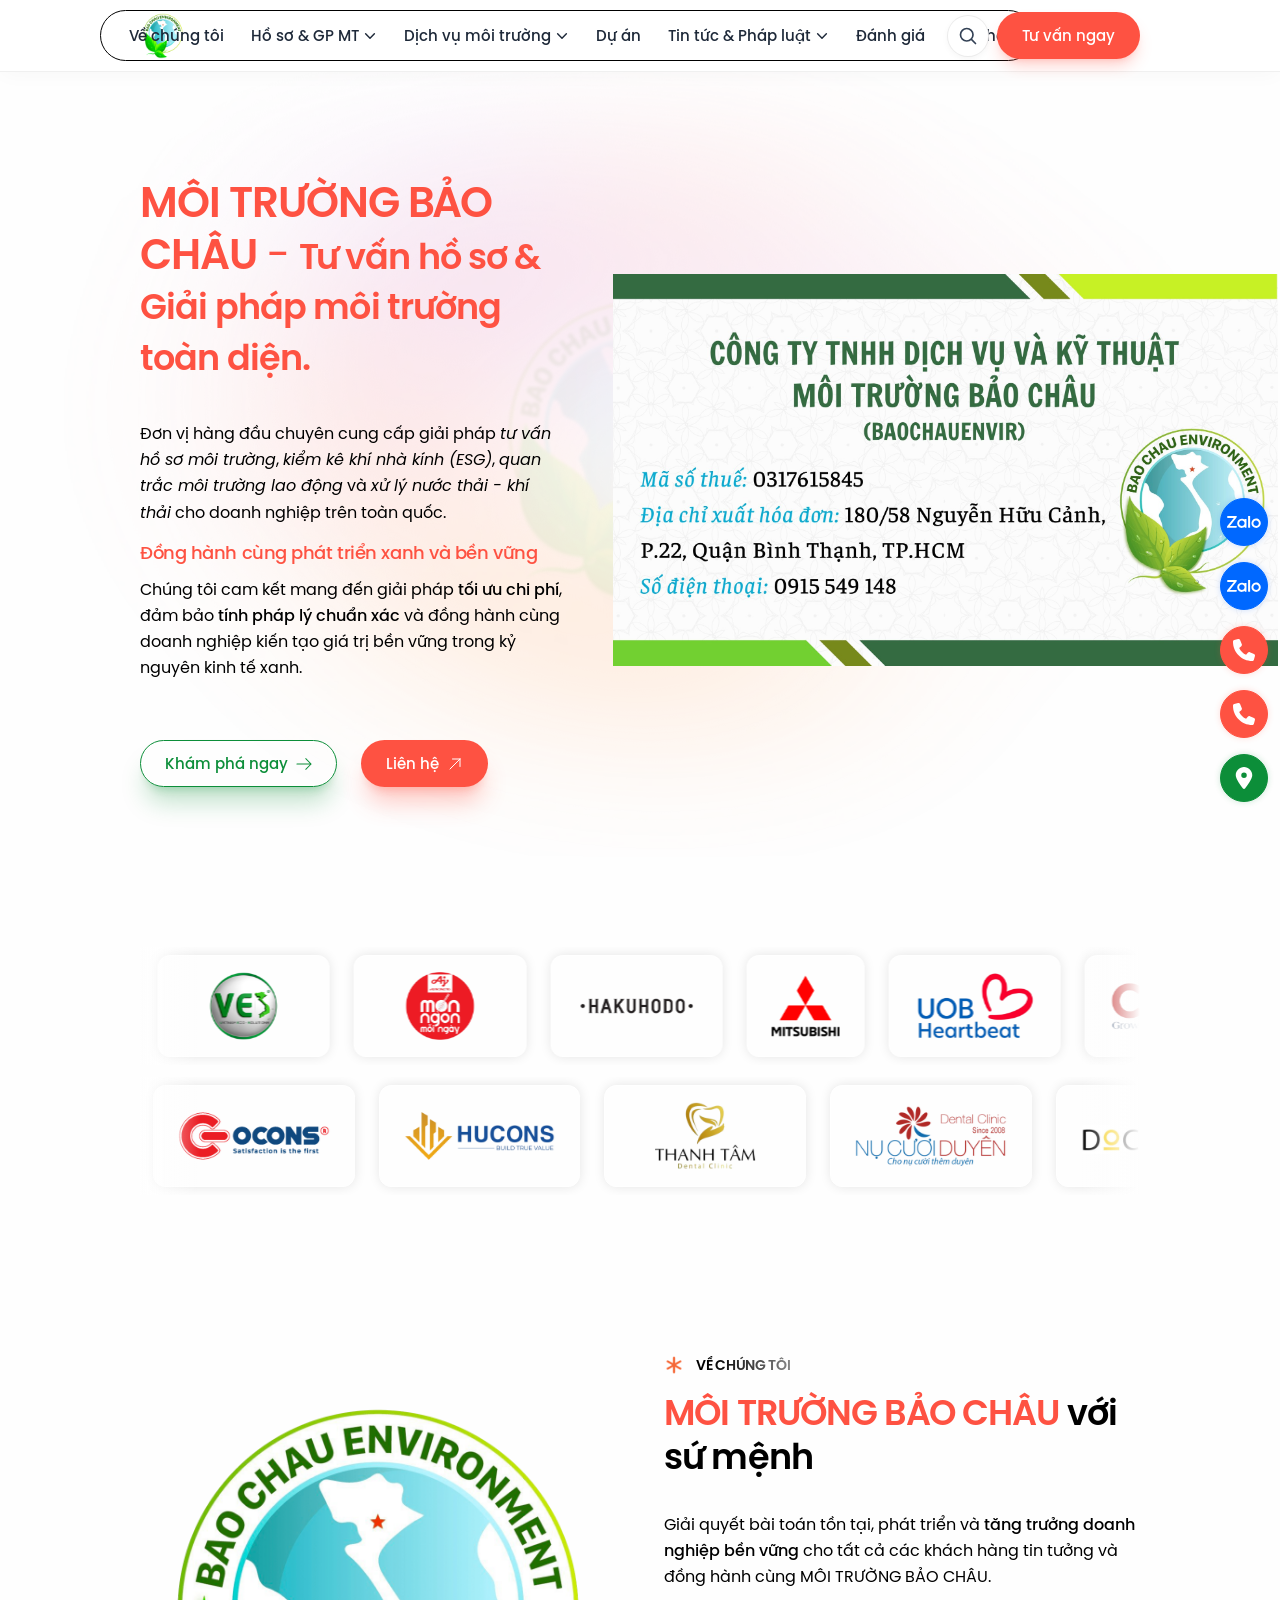
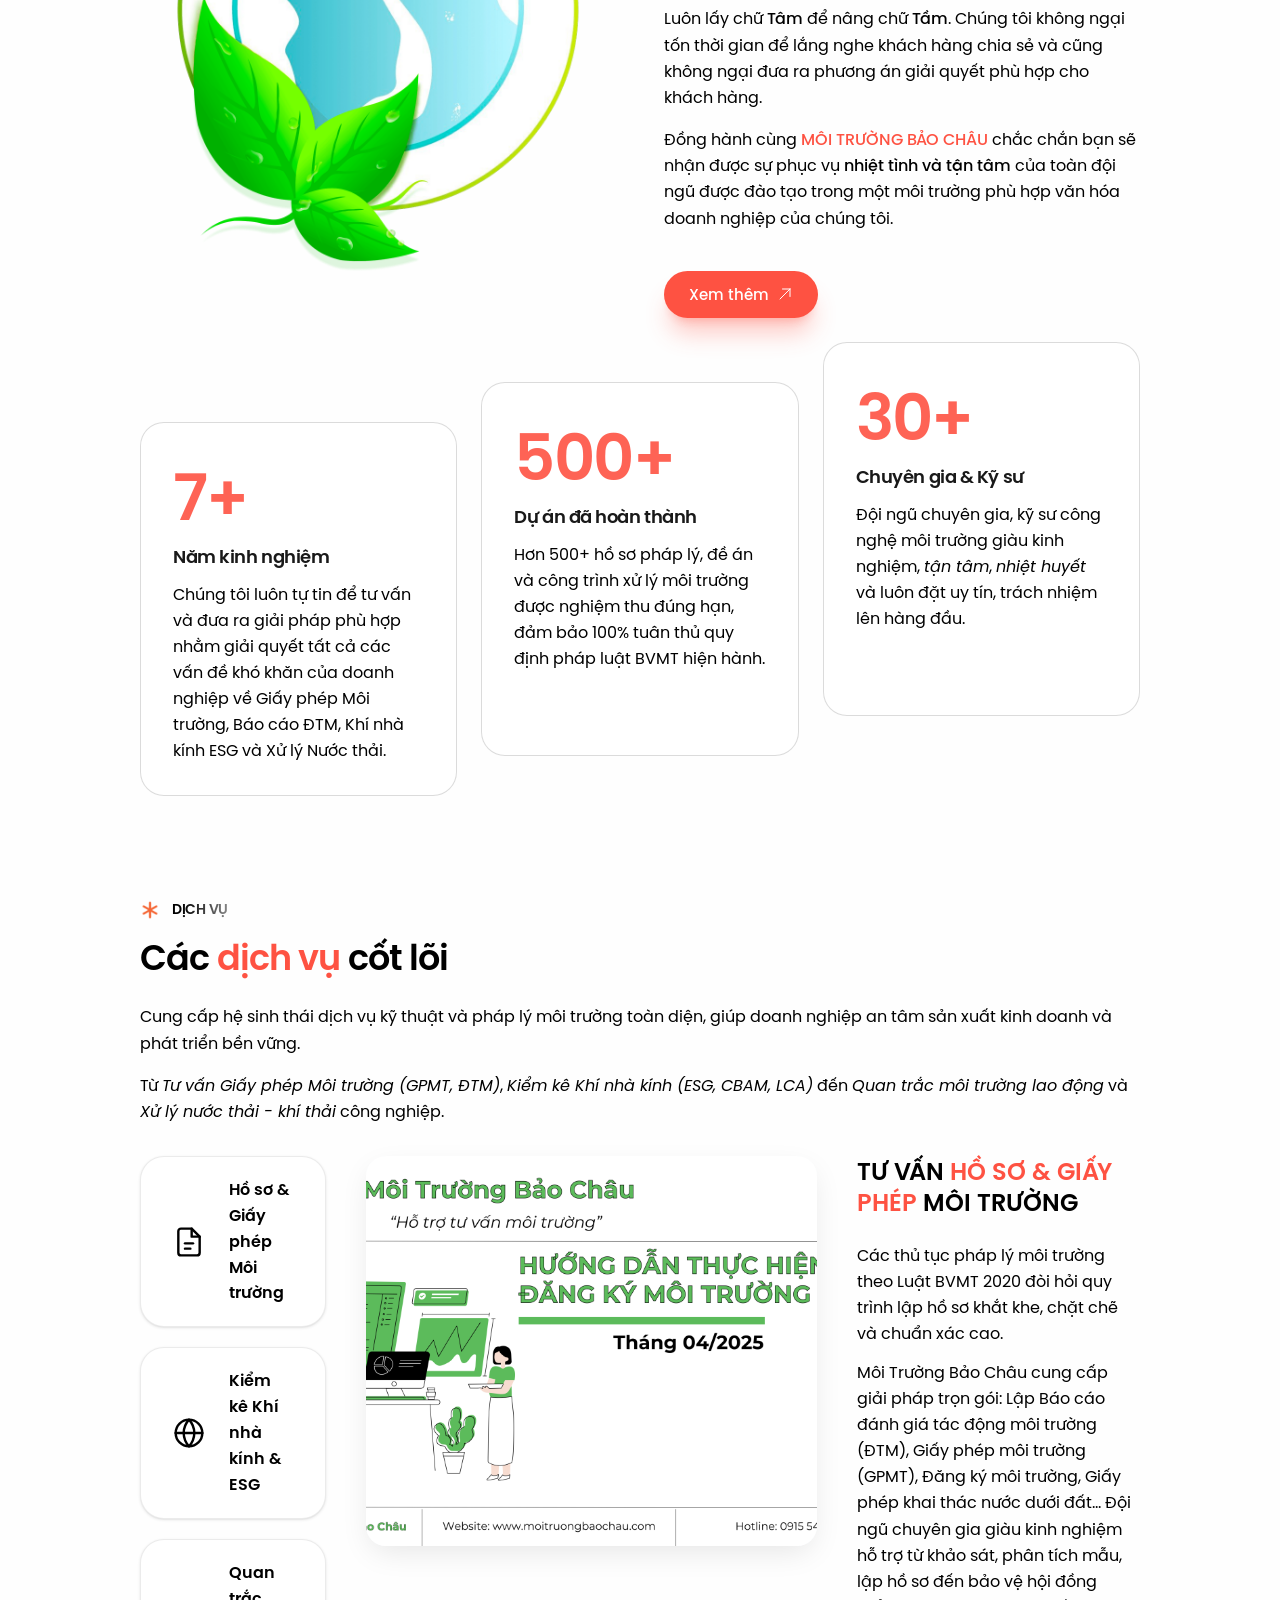
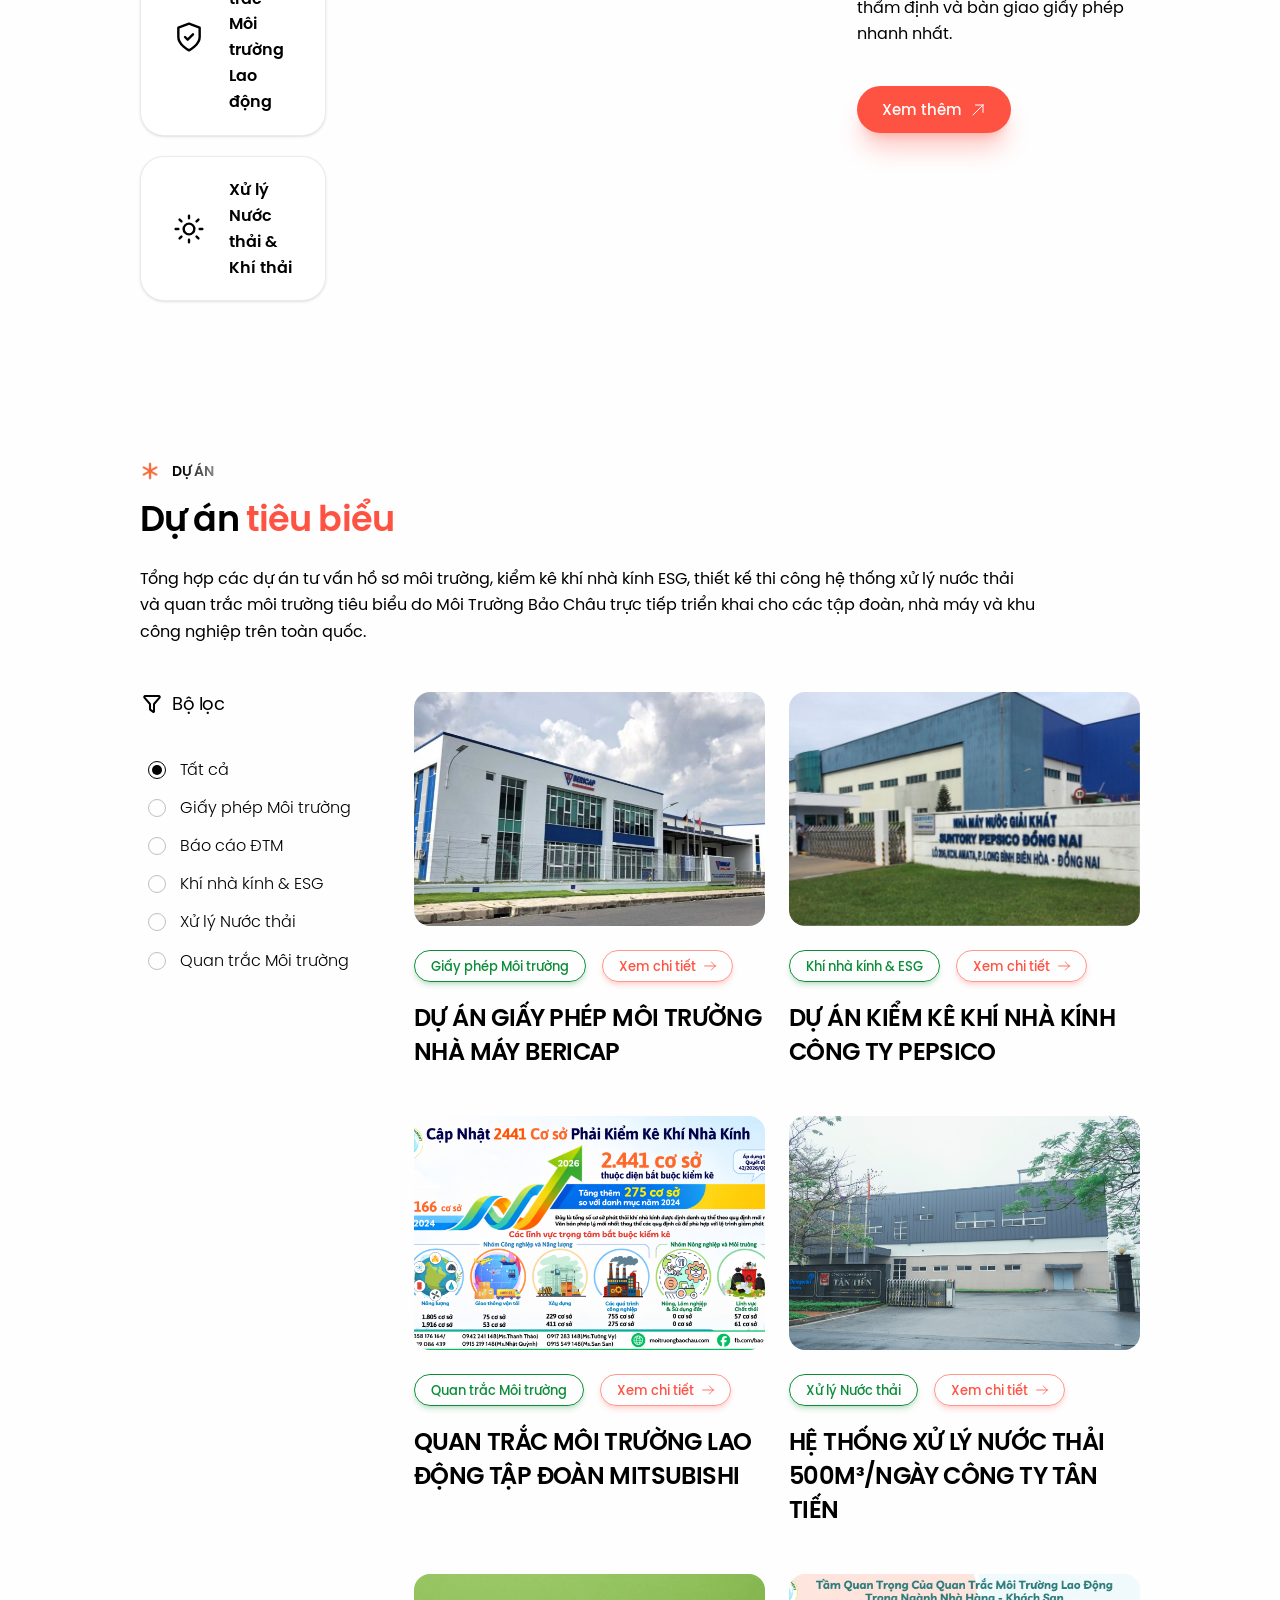
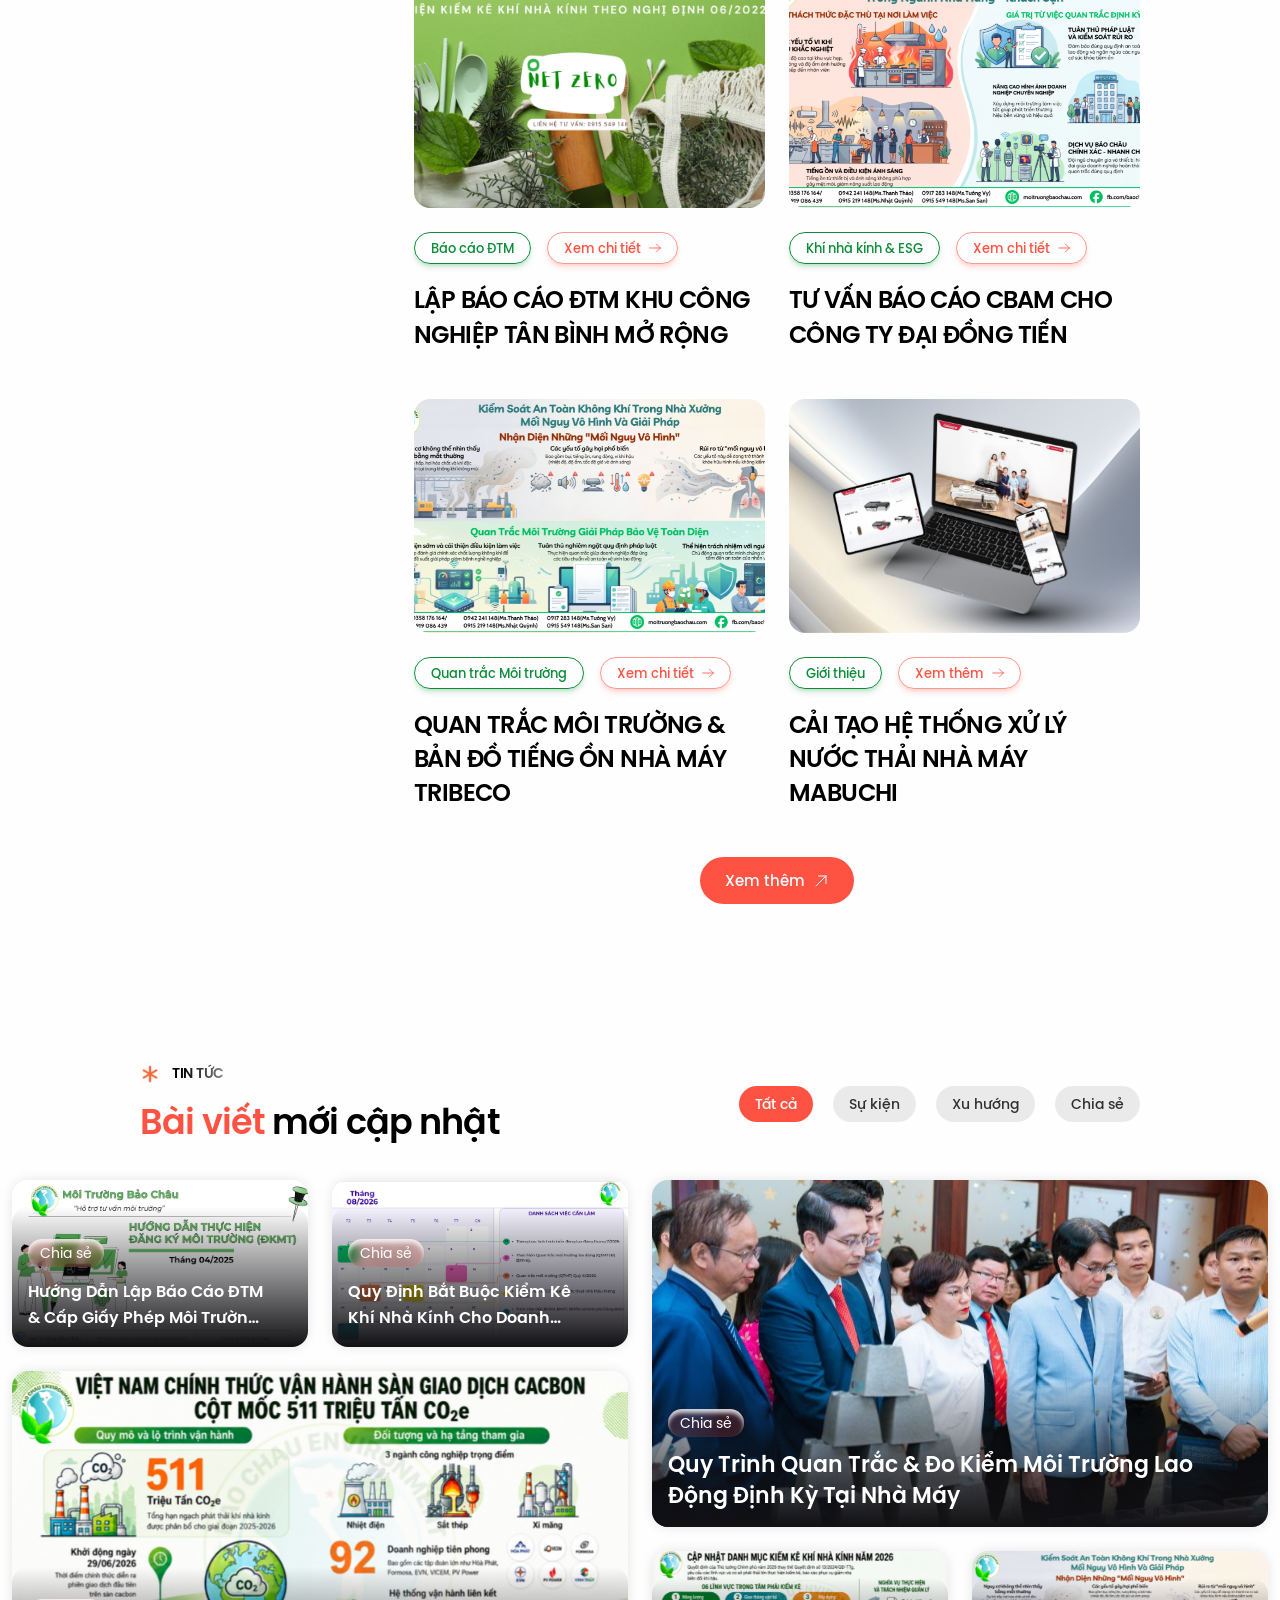
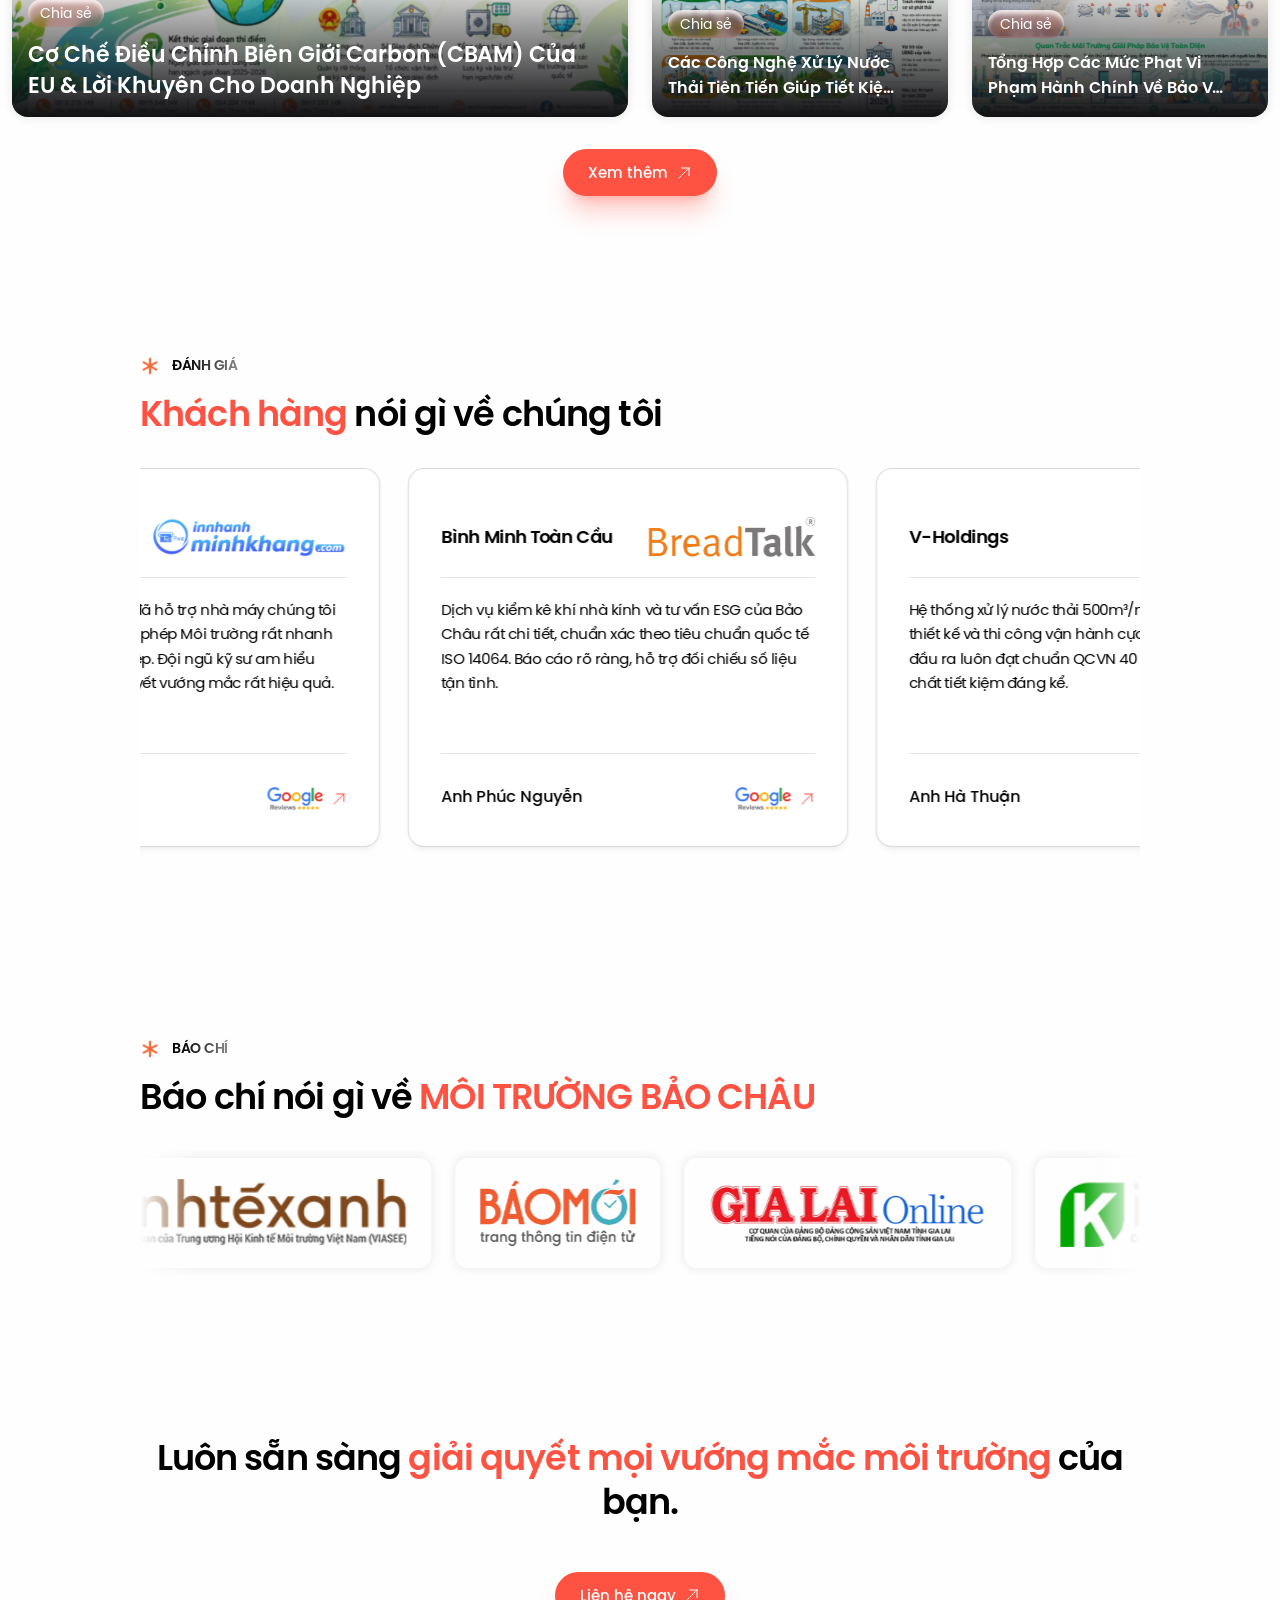
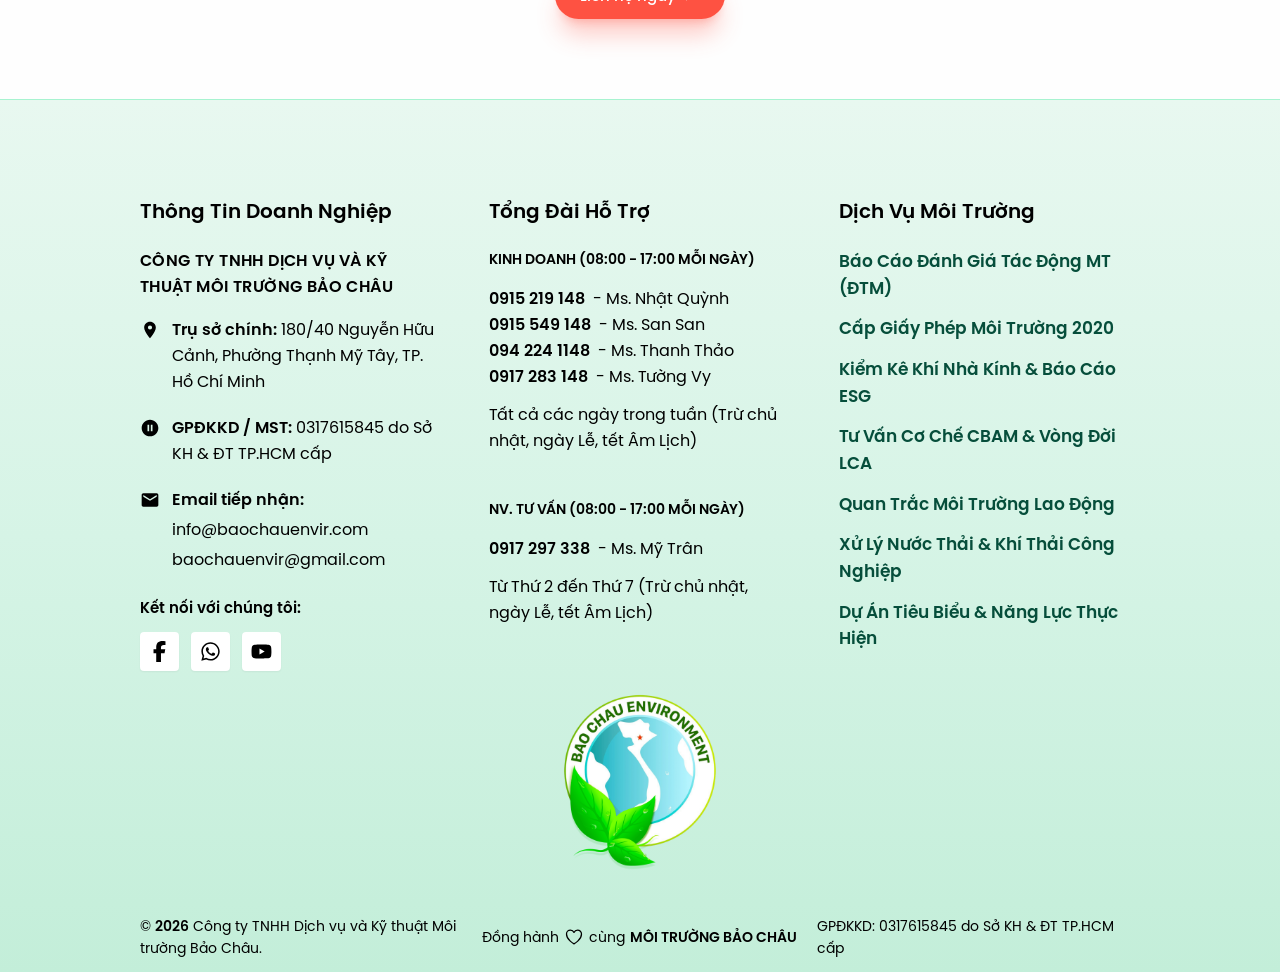
==== commit 73e231a6: "refactor: remove stylebc.css reference from all site pages" ====
--- a/index.html
+++ b/index.html
@@ -111,7 +111,6 @@
       }
     </script>
     <link rel="stylesheet" href="css/style.css" />
-    <link rel="stylesheet" href="css/stylebc.css" />
     <link rel="icon" href="images/cropped-chuan-192x192.png" />
     <link rel="icon" href="images/cropped-chuan-192x192.png" />
     <link rel="apple-touch-icon" href="images/cropped-chuan-192x192.png" />
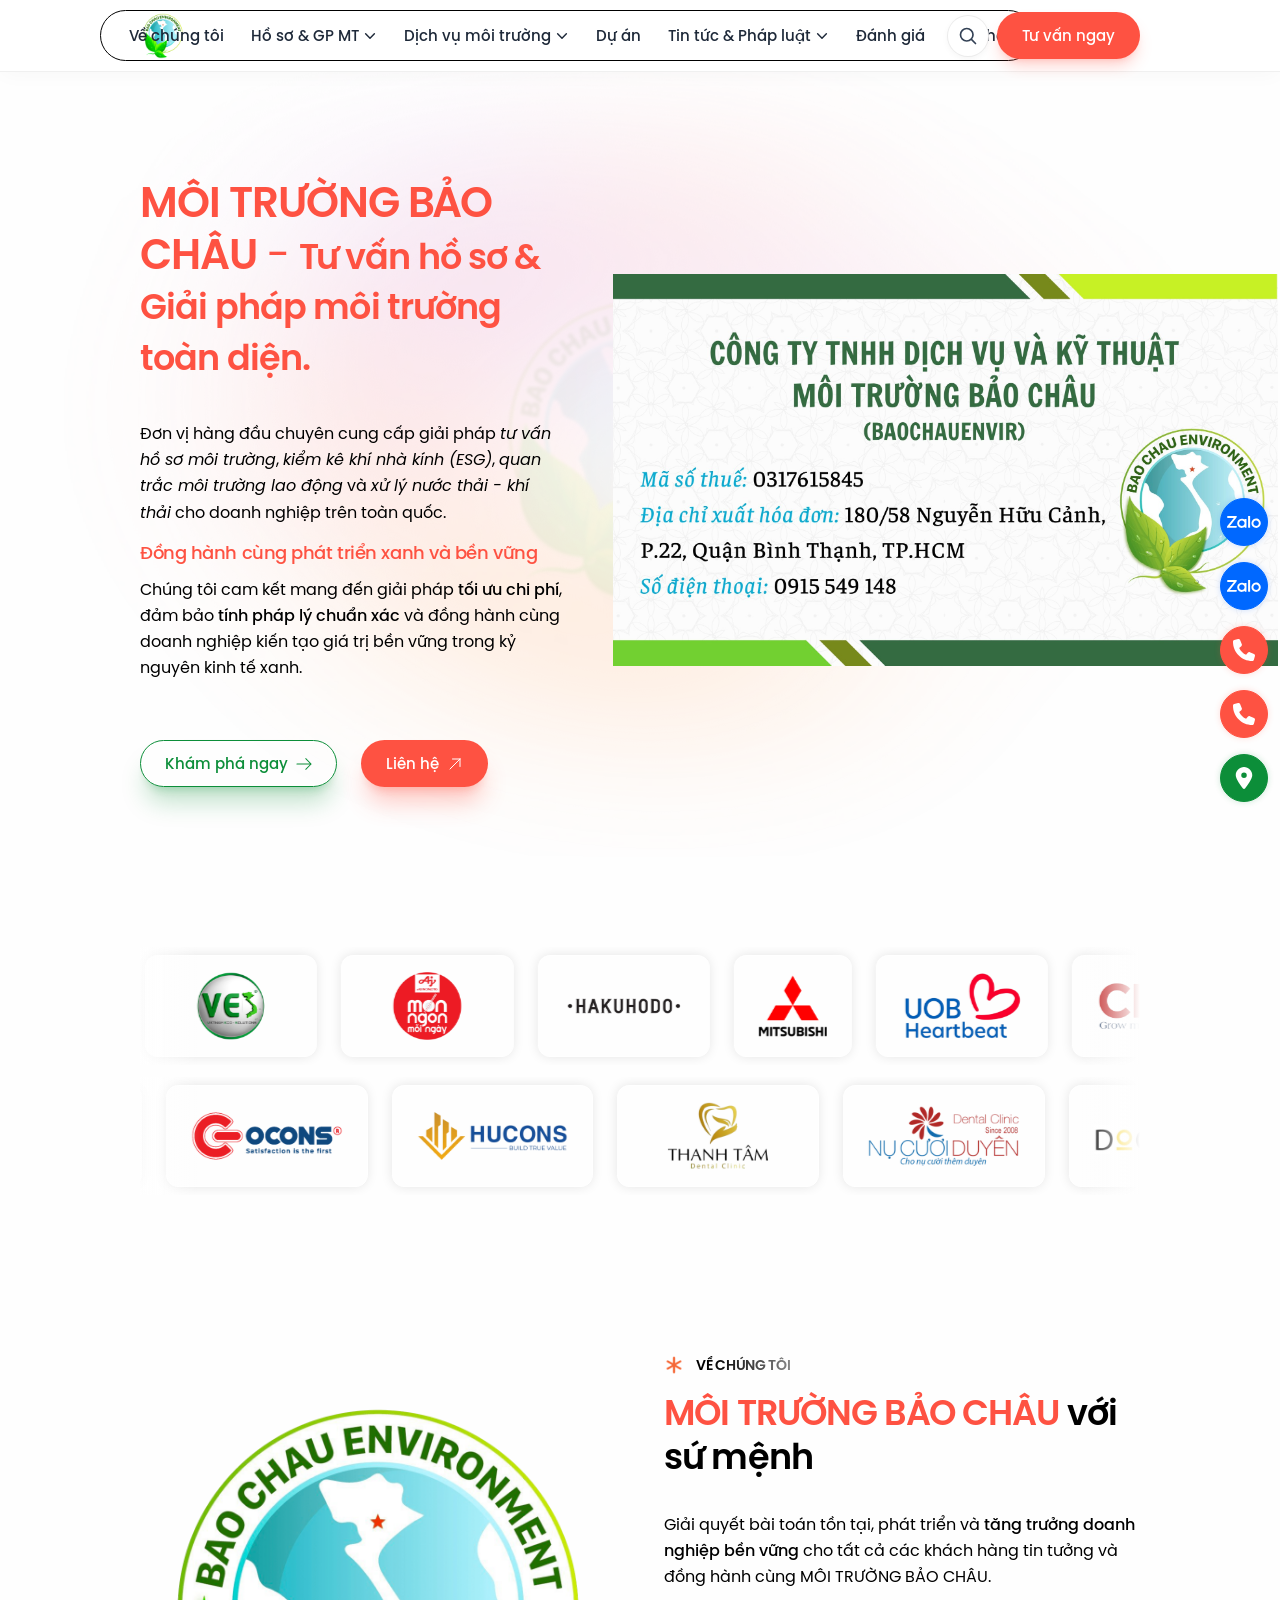
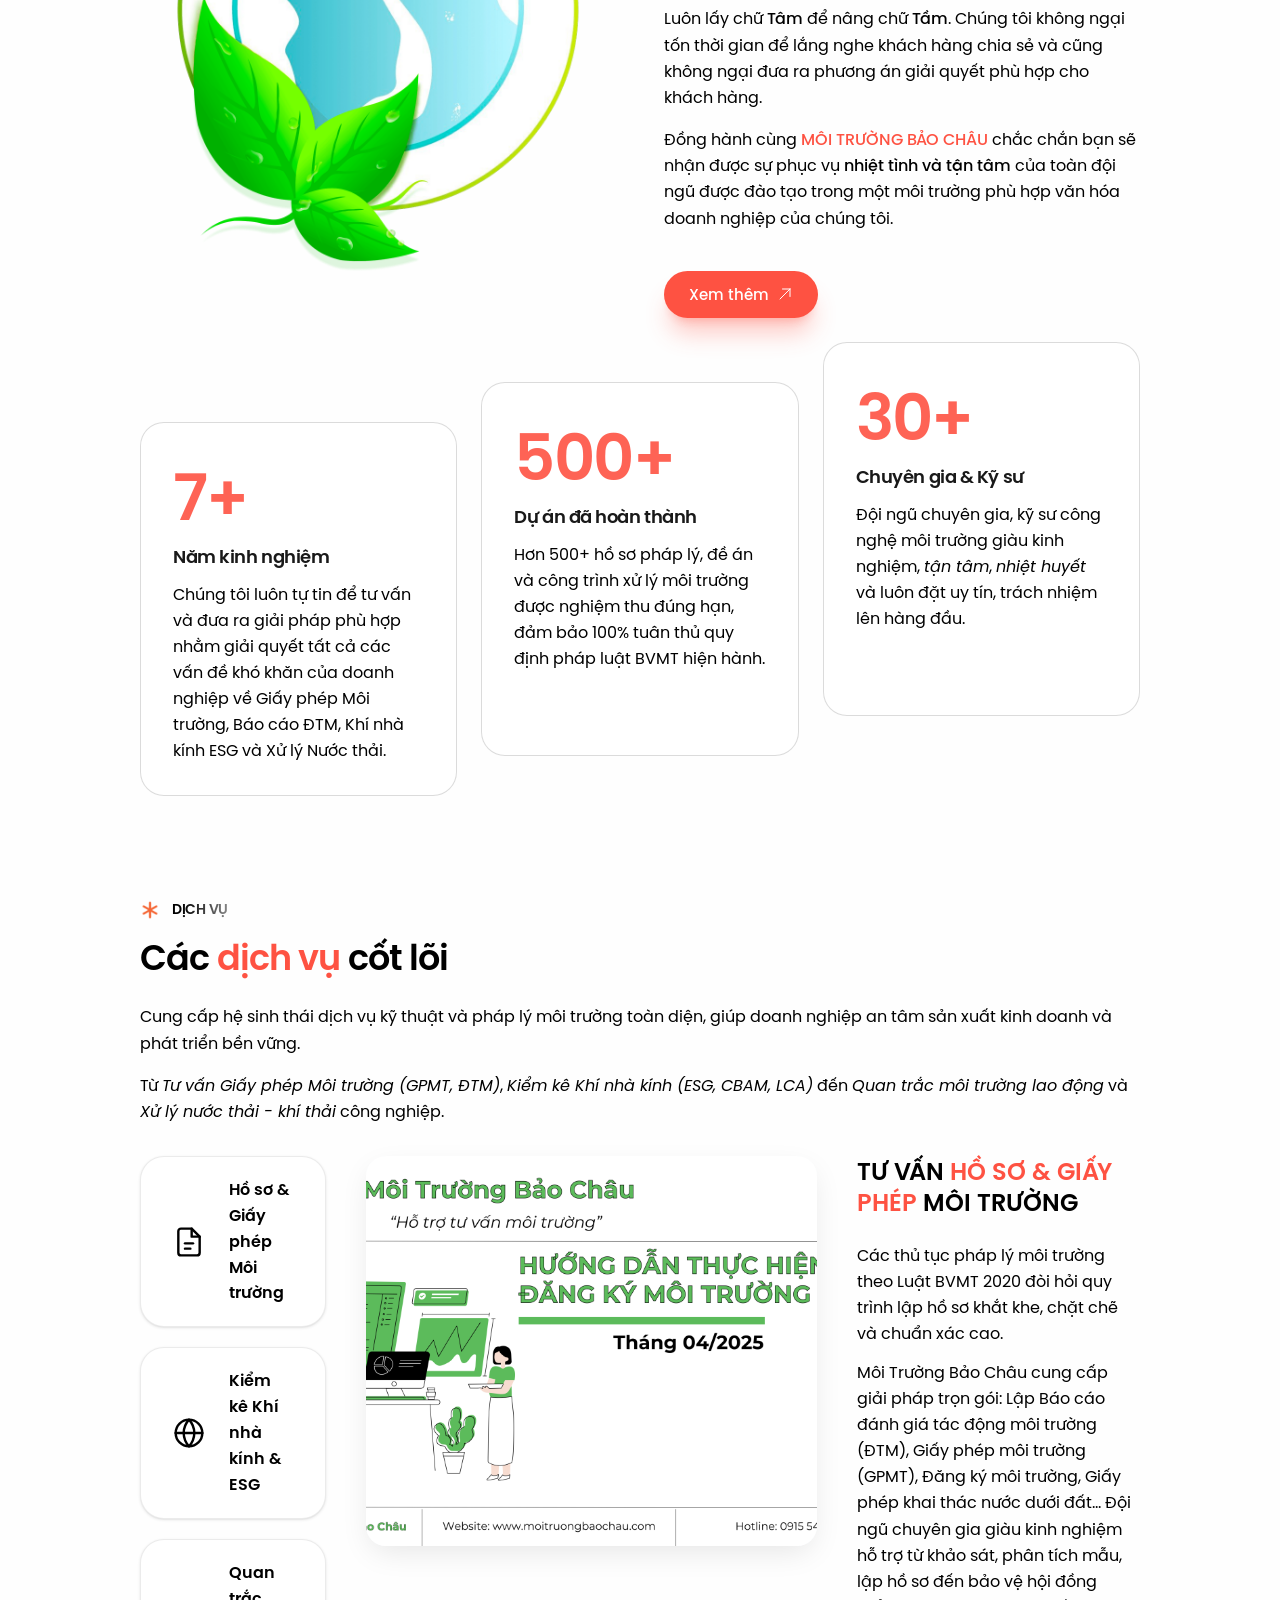
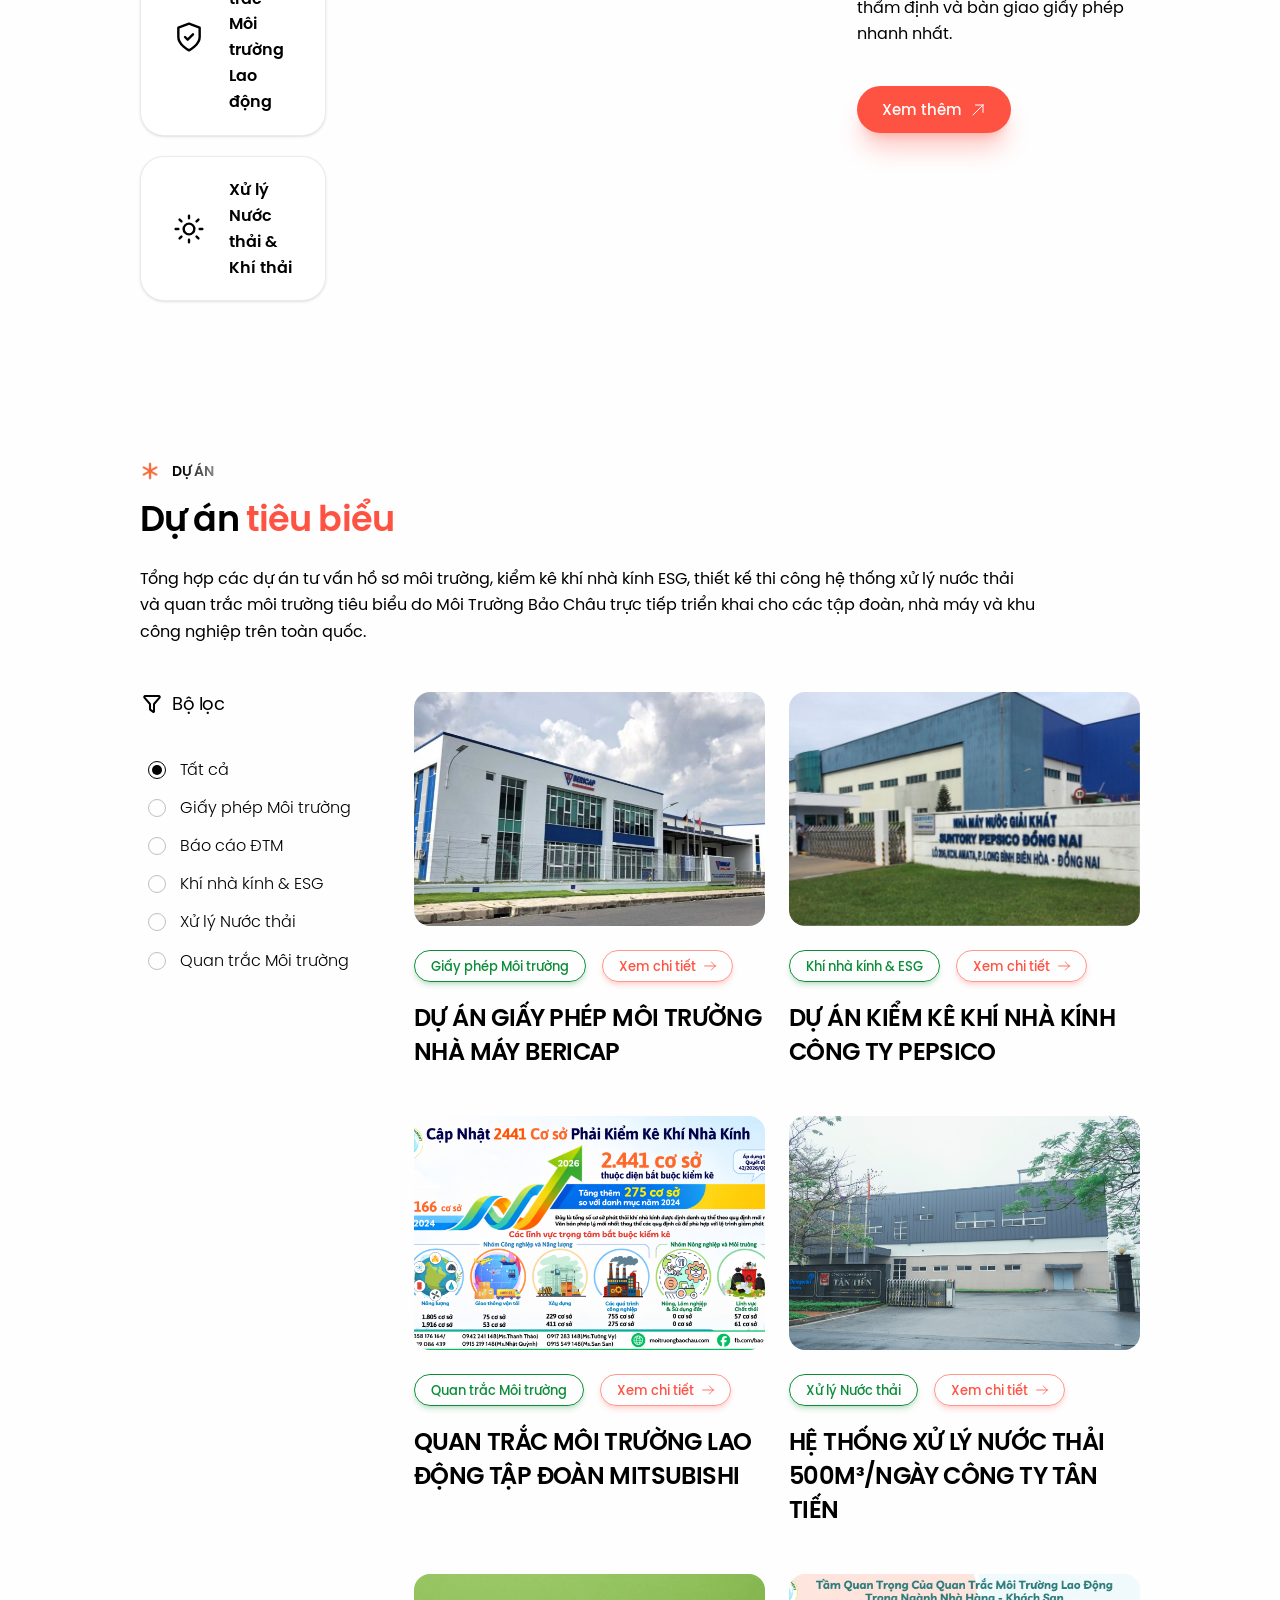
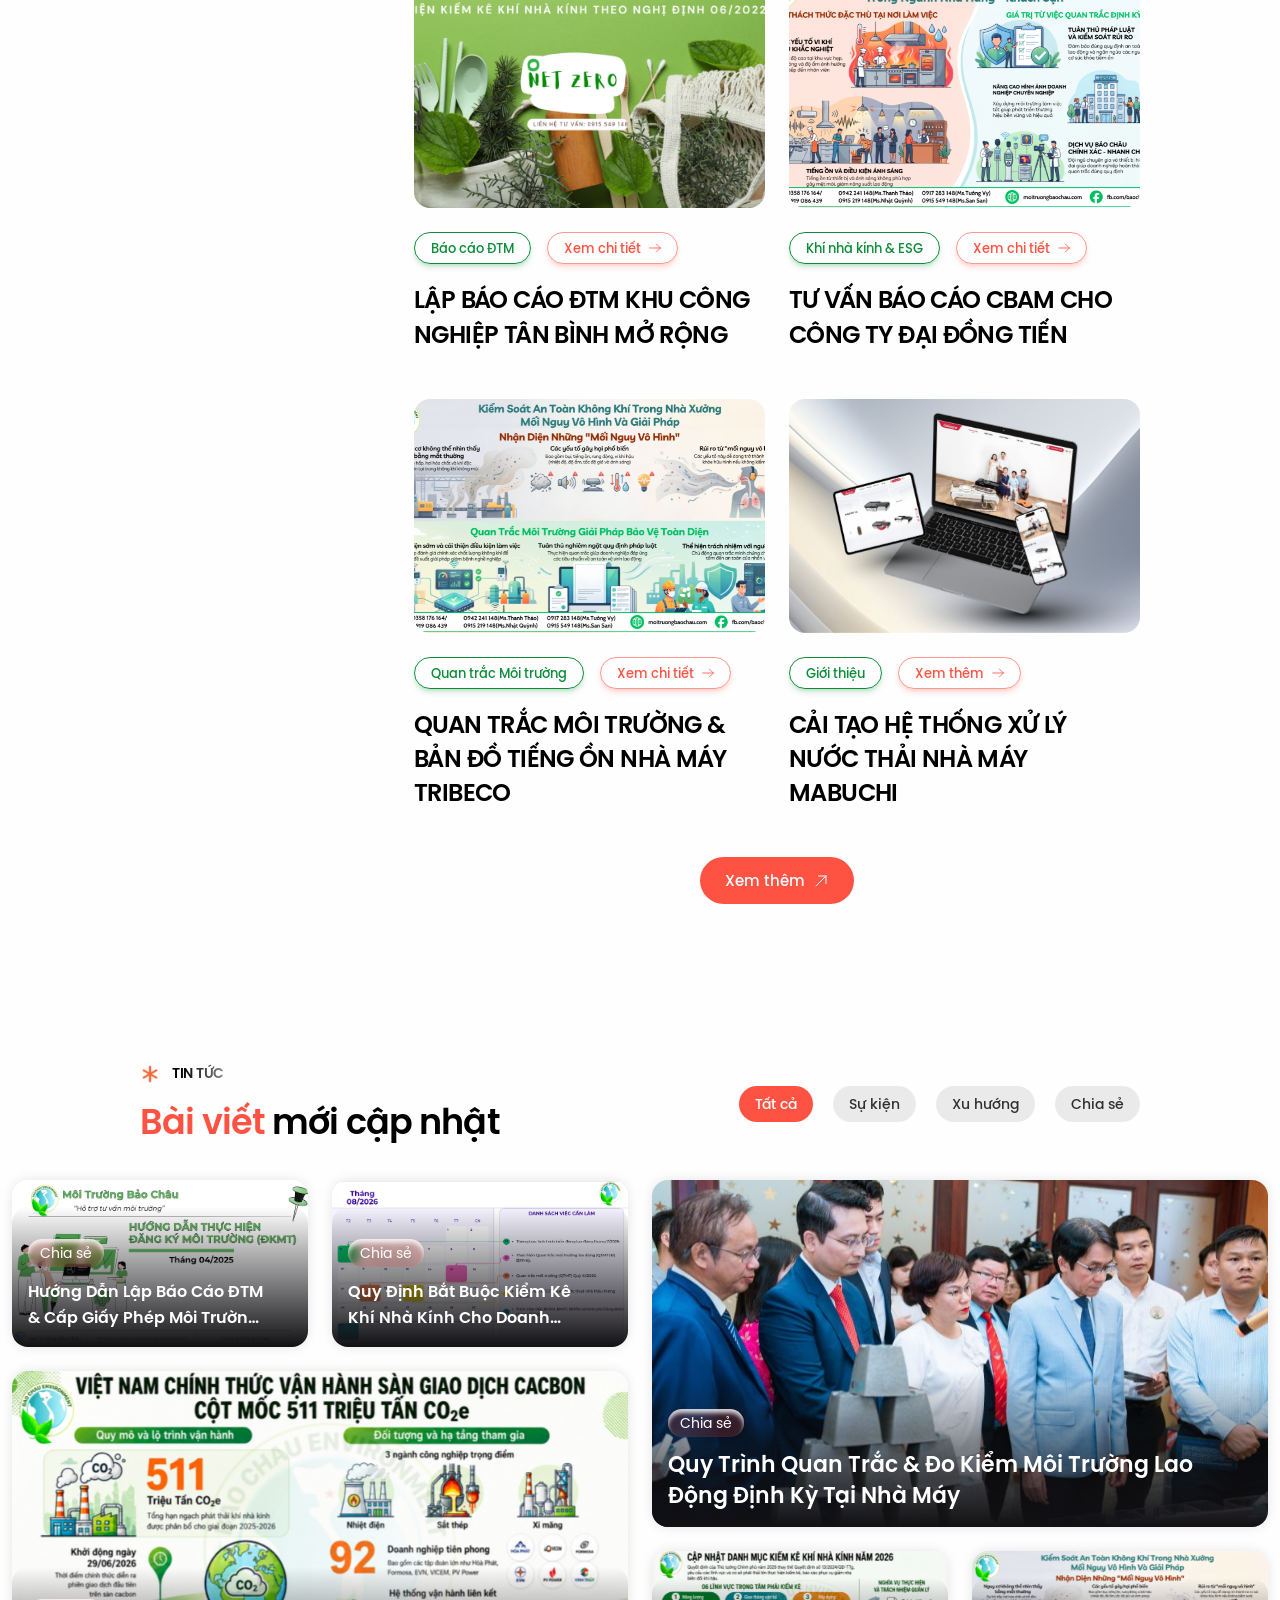
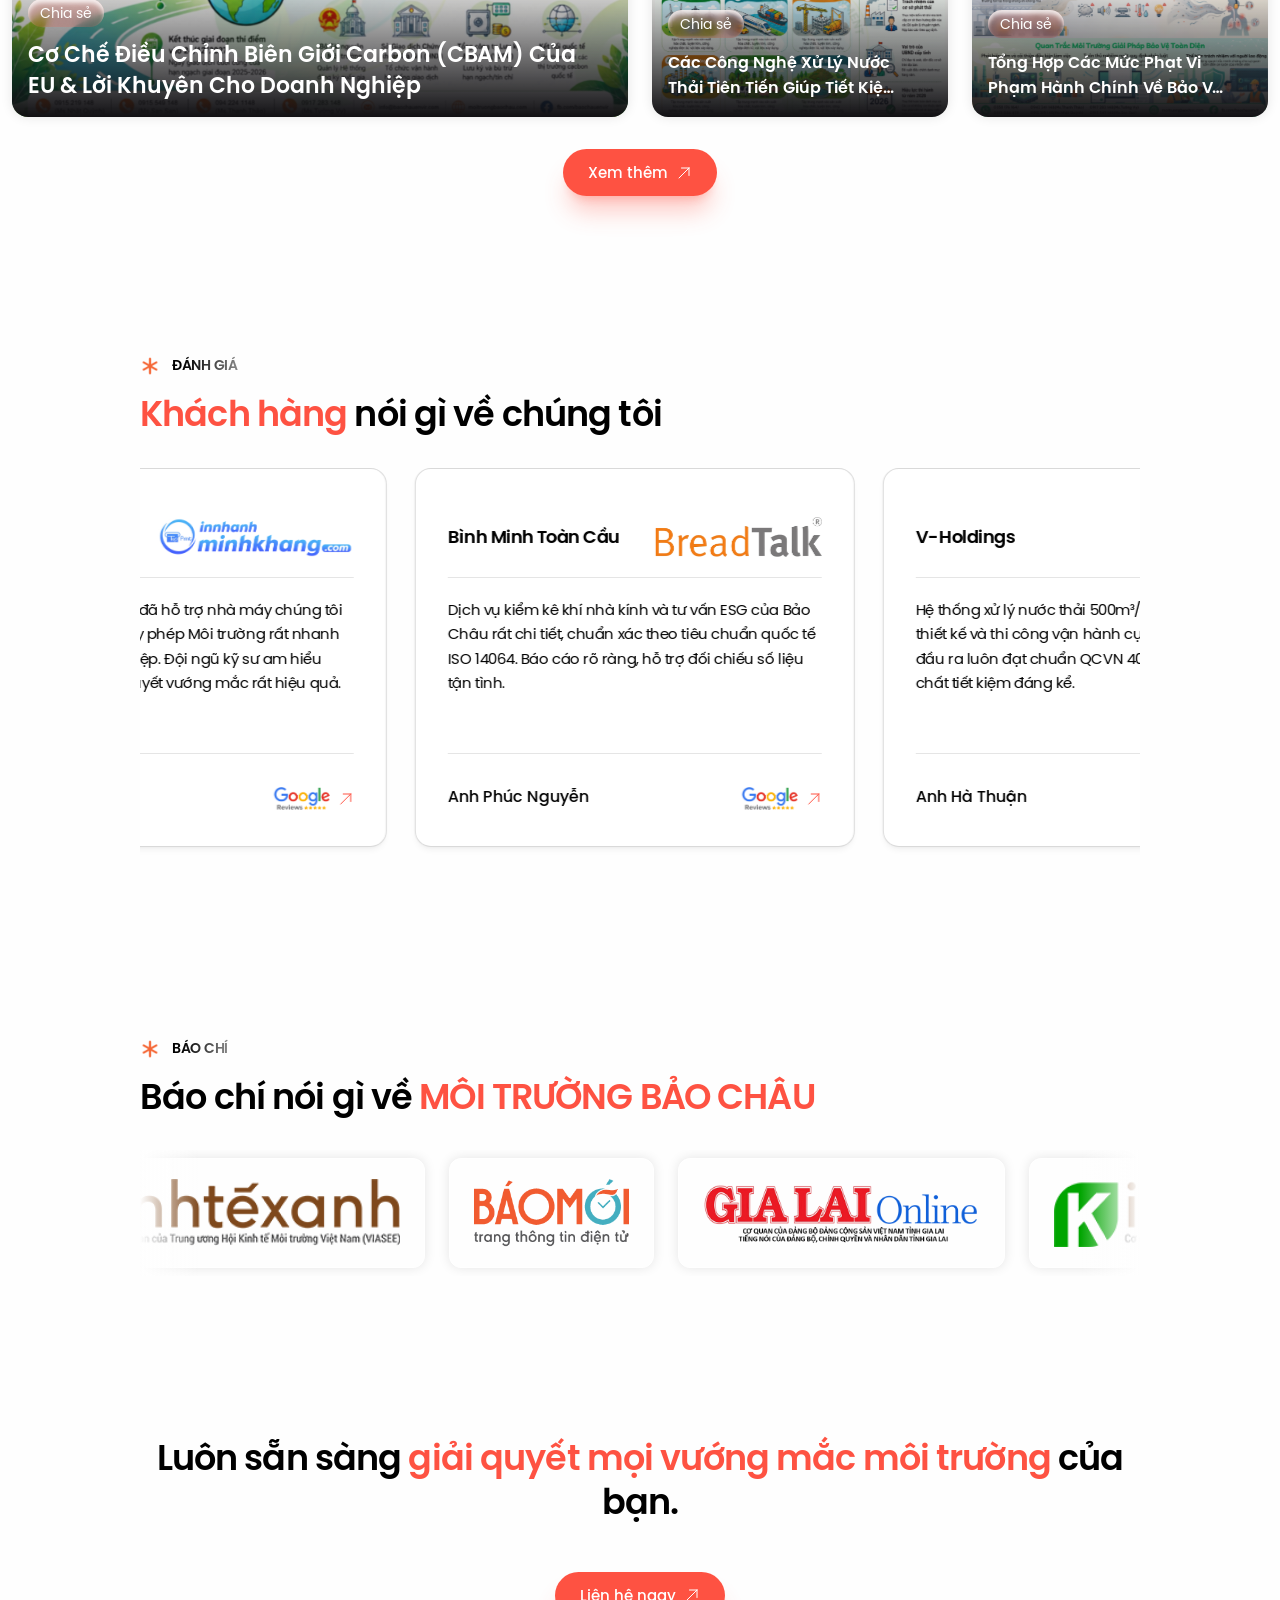
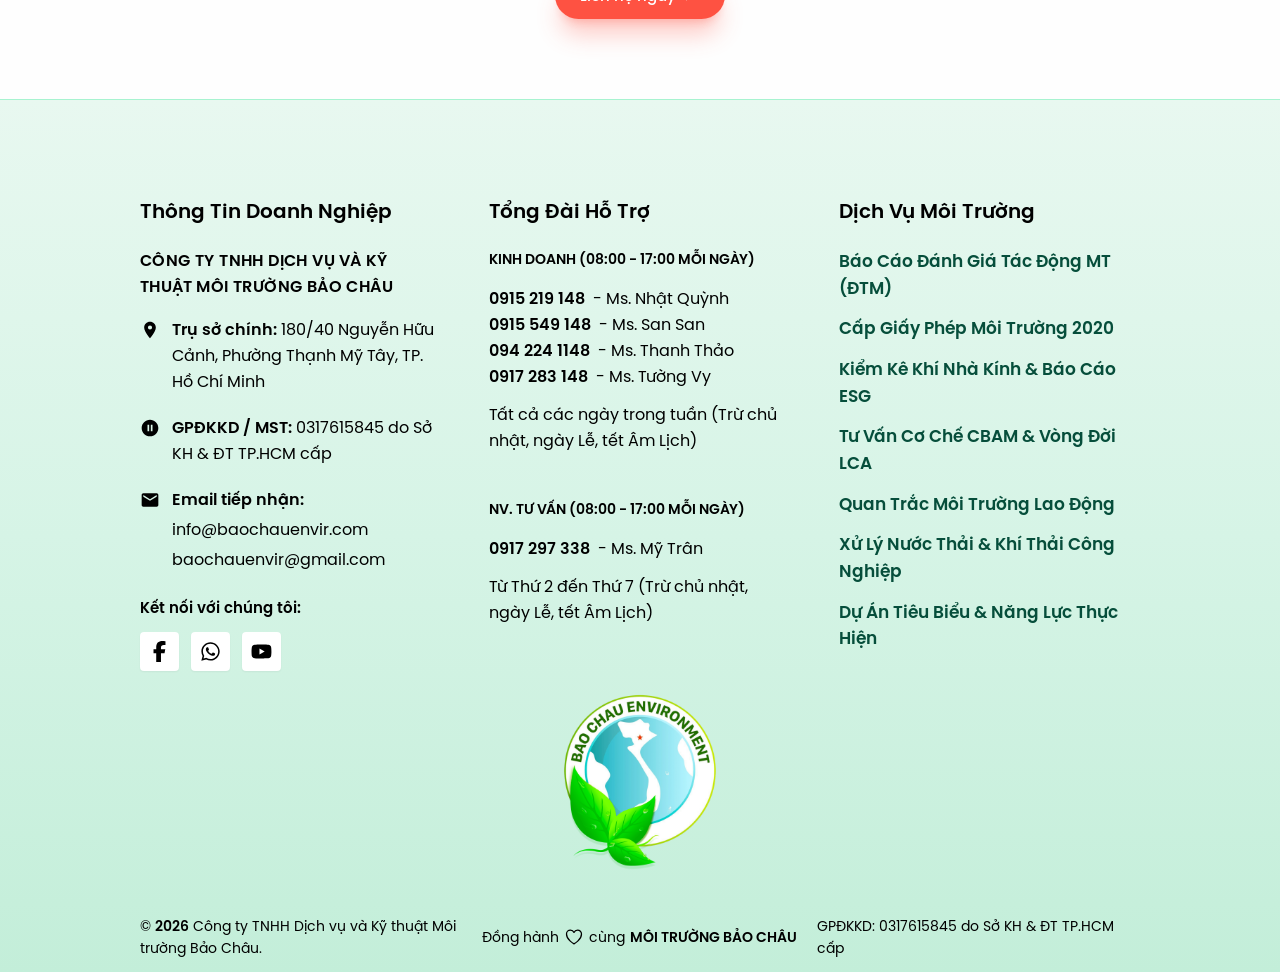
==== commit b525d8a4: "style: update text color to black and enhance logo responsiveness across site pages" ====
--- a/index.html
+++ b/index.html
@@ -171,13 +171,13 @@
               class="font-bold text-[13px] text-[#064e3b] uppercase leading-tight tracking-tight truncate"
               >Môi Trường Bảo Châu</span
             >
-            <span class="text-[10px] text-gray-500 font-medium truncate"
+            <span class="text-[10px] text-black font-medium truncate"
               >Tư vấn &amp; Kỹ thuật MT</span
             >
           </div>
         </a>
         <button
-          class="flex items-center justify-center size-8 shrink-0 rounded-full bg-gray-100 hover:bg-gray-200 text-gray-500 hover:text-gray-900 transition-colors cursor-pointer"
+          class="flex items-center justify-center size-8 shrink-0 rounded-full bg-gray-100 hover:bg-gray-200 text-black hover:text-gray-900 transition-colors cursor-pointer"
           style="width: 32px; height: 32px; min-width: 32px; min-height: 32px"
           aria-label="Đóng menu"
           type="button"
@@ -534,7 +534,7 @@
           </svg>
           Hotline: 0915 549 148
         </a>
-        <p class="text-[11px] text-gray-500 text-center">
+        <p class="text-[11px] text-black text-center">
           Hỗ trợ tư vấn 24/7 (Thứ 2 - Thứ 7)
         </p>
       </div>
@@ -559,12 +559,12 @@
                 <a
                   class="logo flex items-center"
                   title="MÔI TRƯỜNG BẢO CHÂU"
-                  href="#"
+                  href="index.html"
                   rel="home"
                   ><span class="custom-logo-link"
                     ><img
                       src="images/logo-leave-png-min.png"
-                      class="custom-logo"
+                      class="custom-logo h-12 sm:h-14 lg:h-15 w-auto object-contain transition-transform duration-300 hover:scale-105"
                       alt="Môi Trường Bảo Châu"
                       loading="eager"
                       fetchpriority="high"
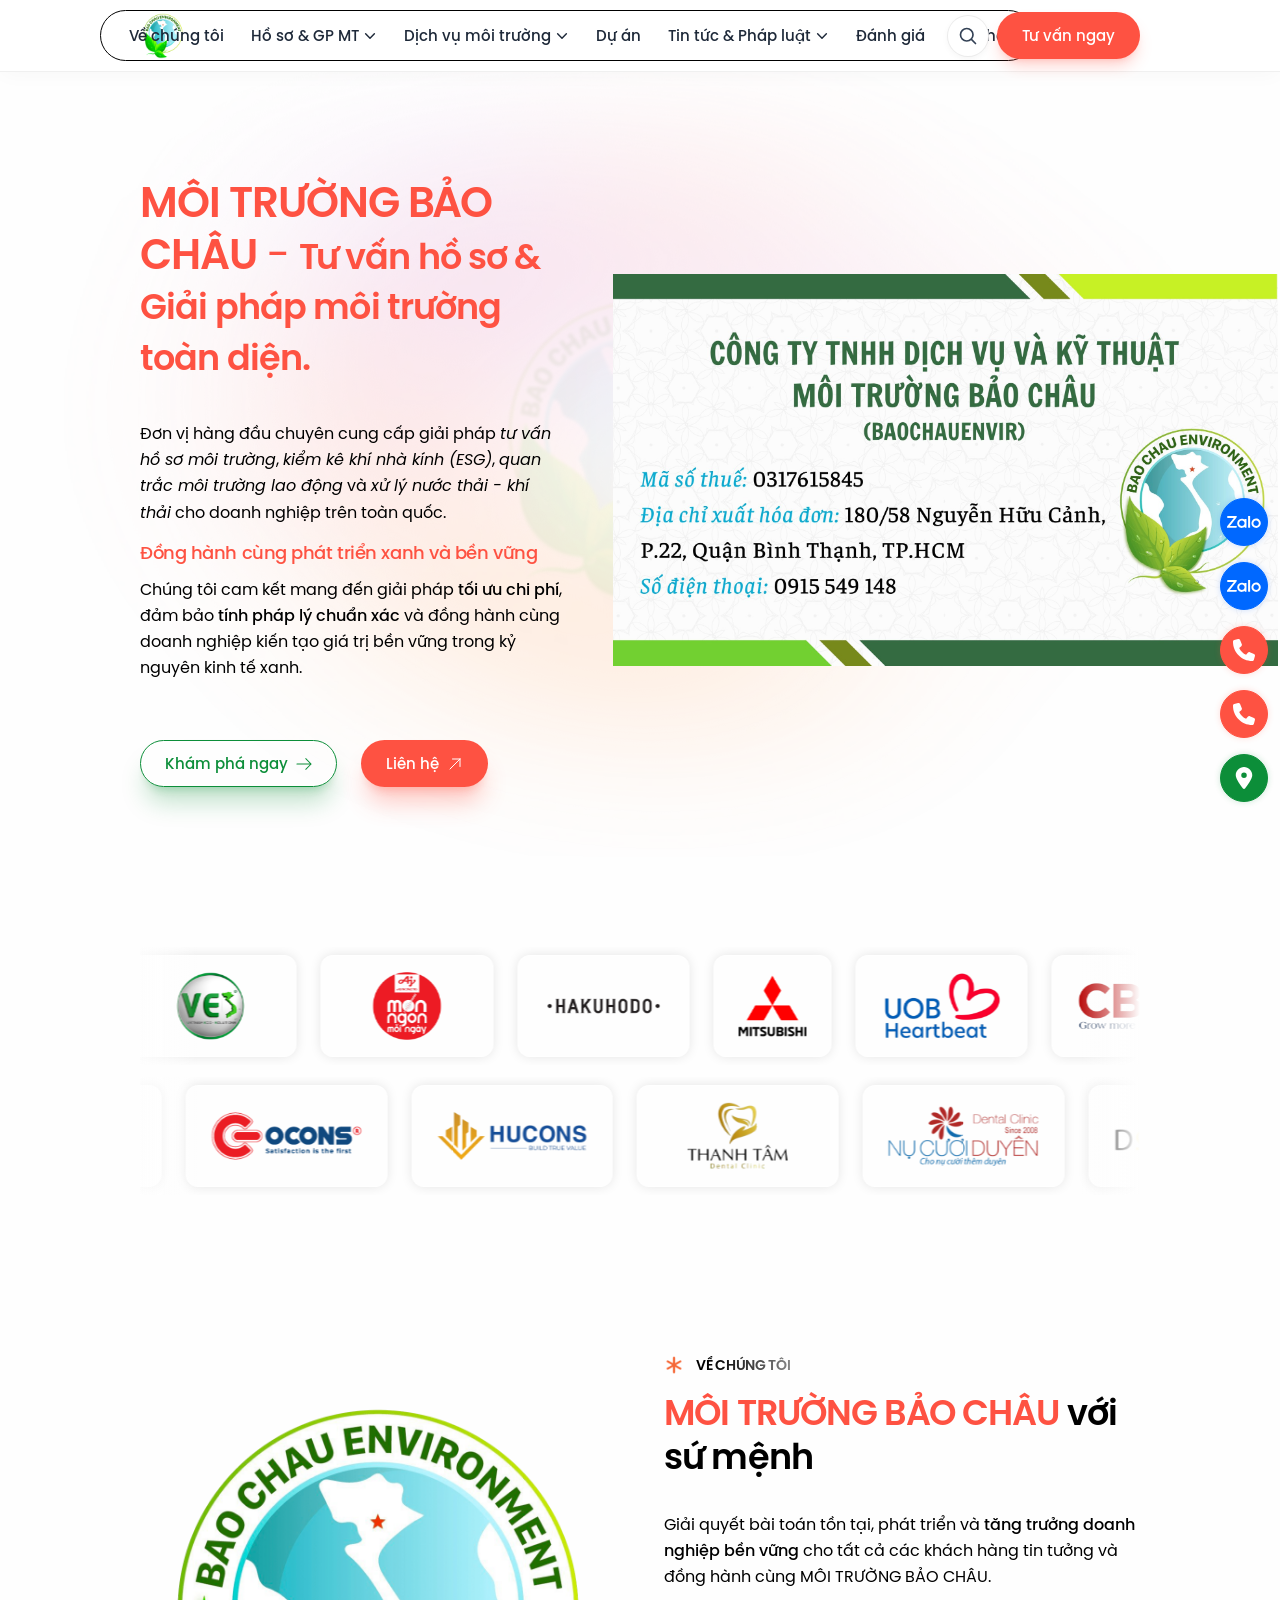
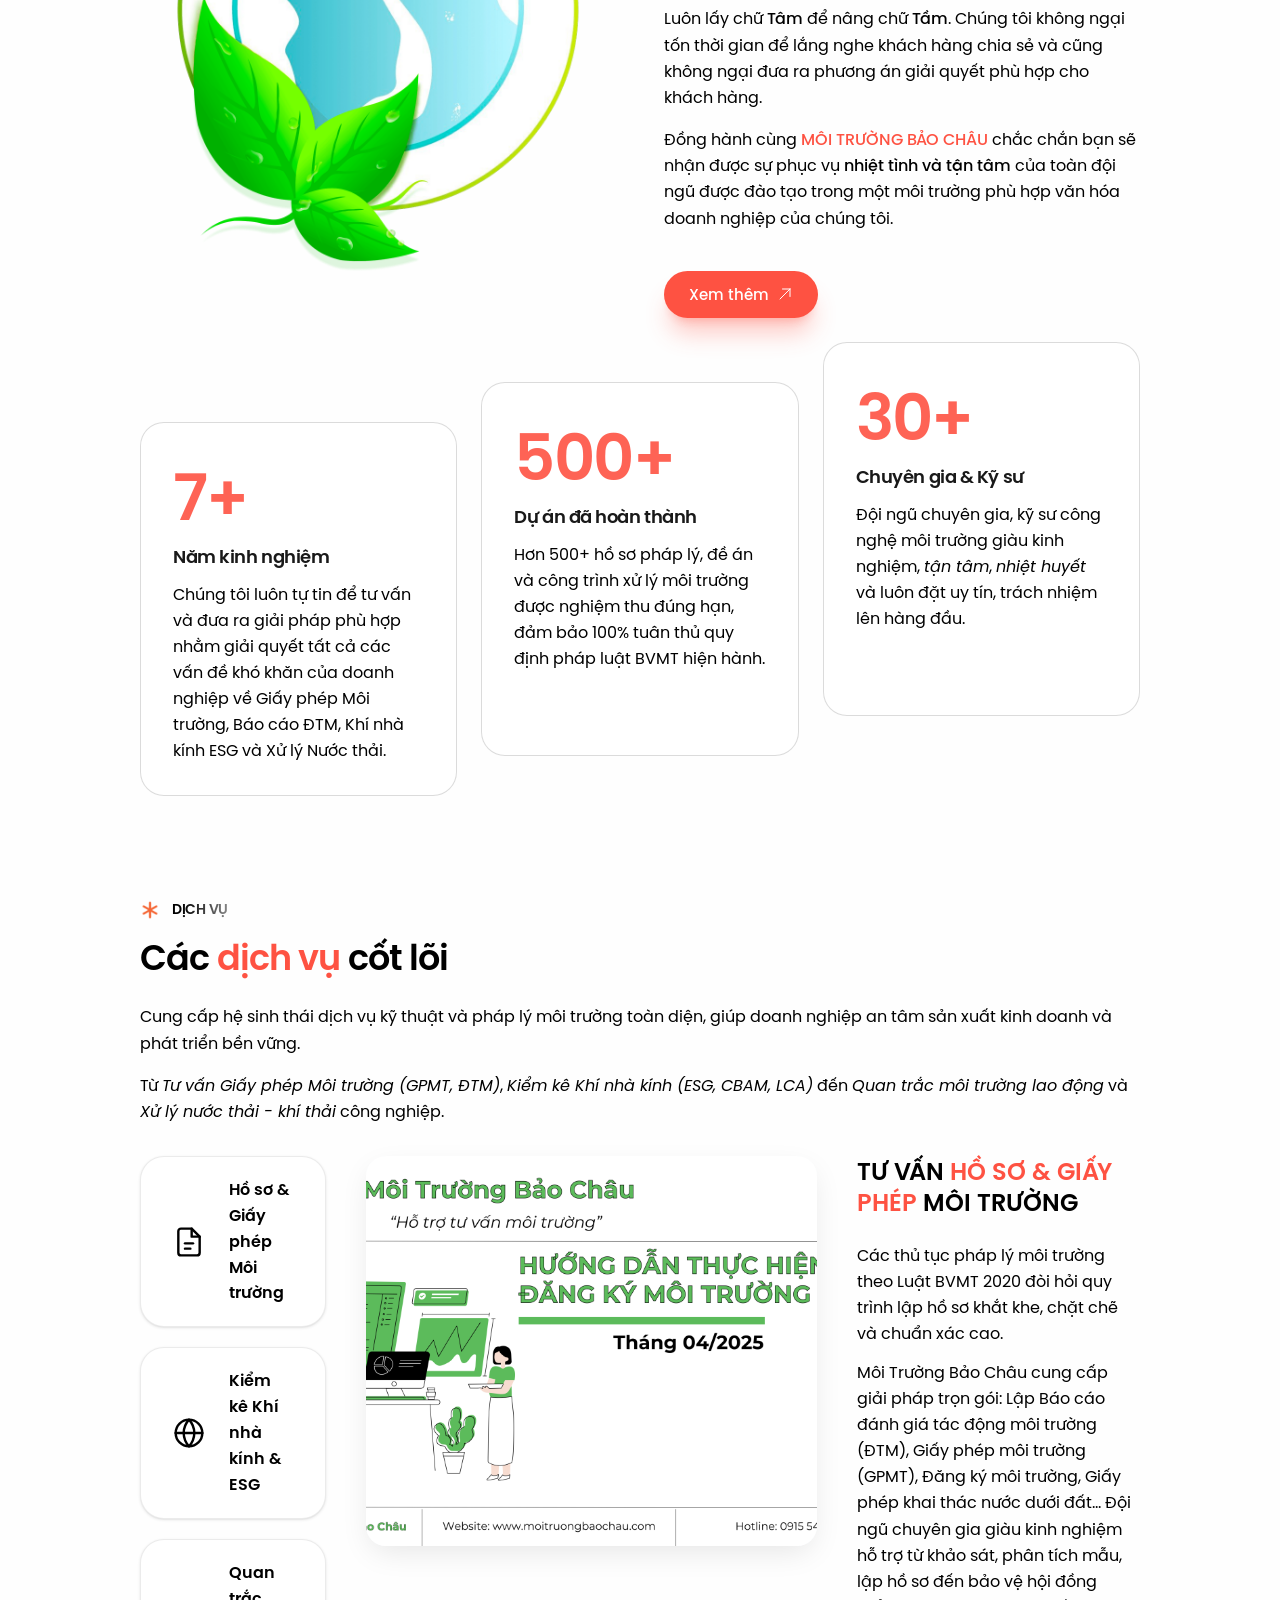
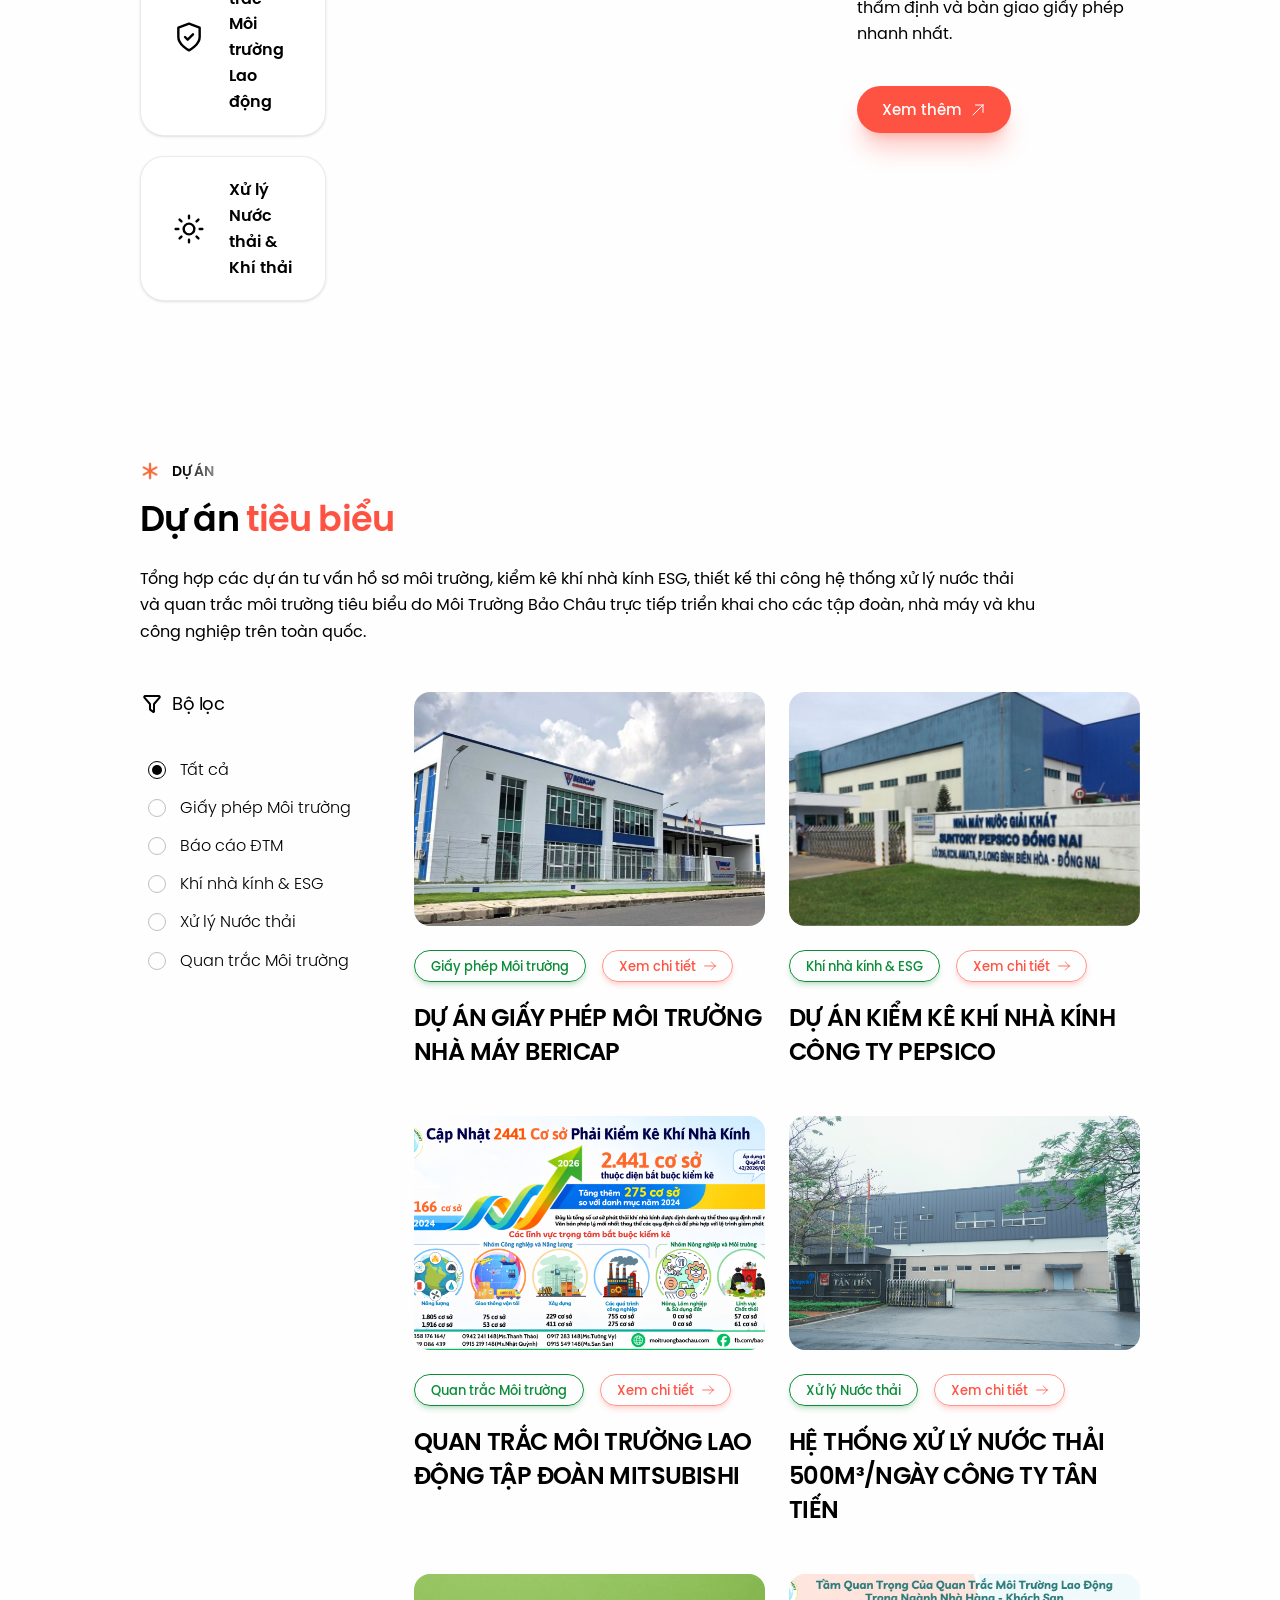
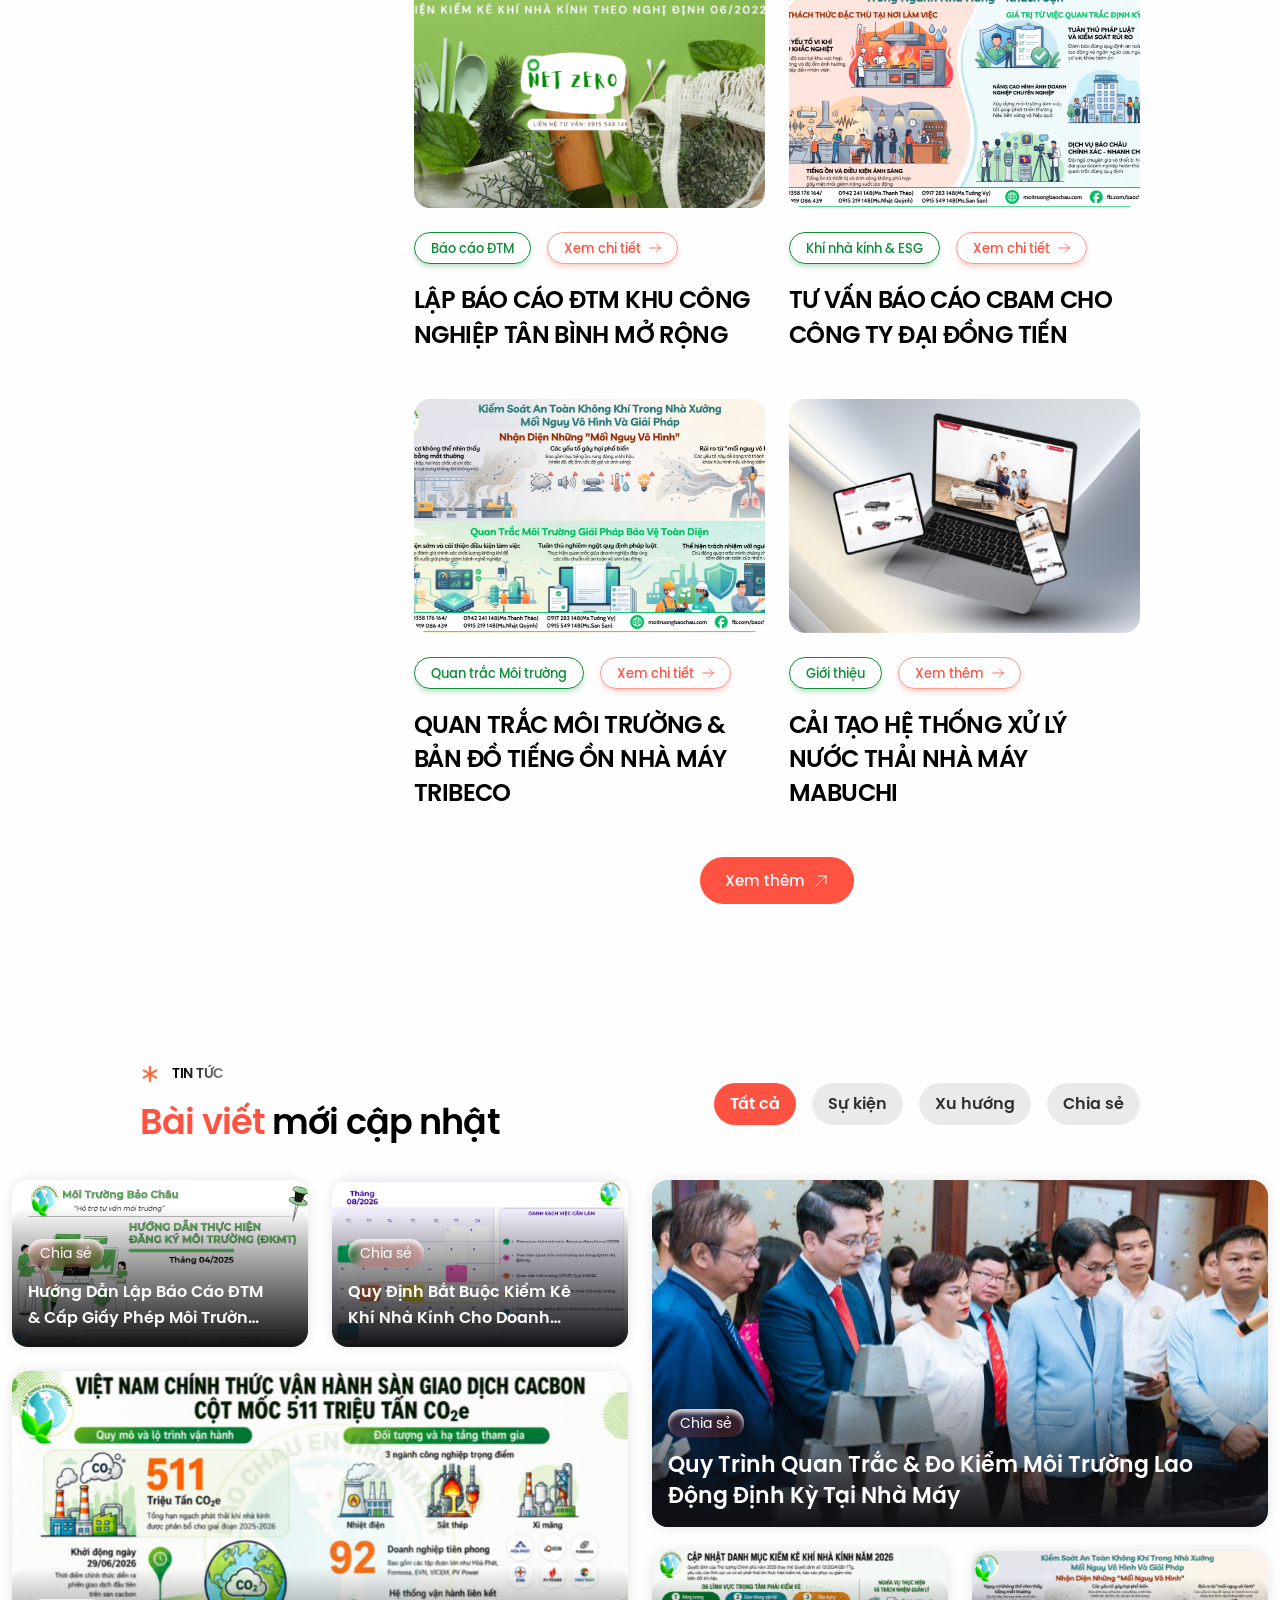
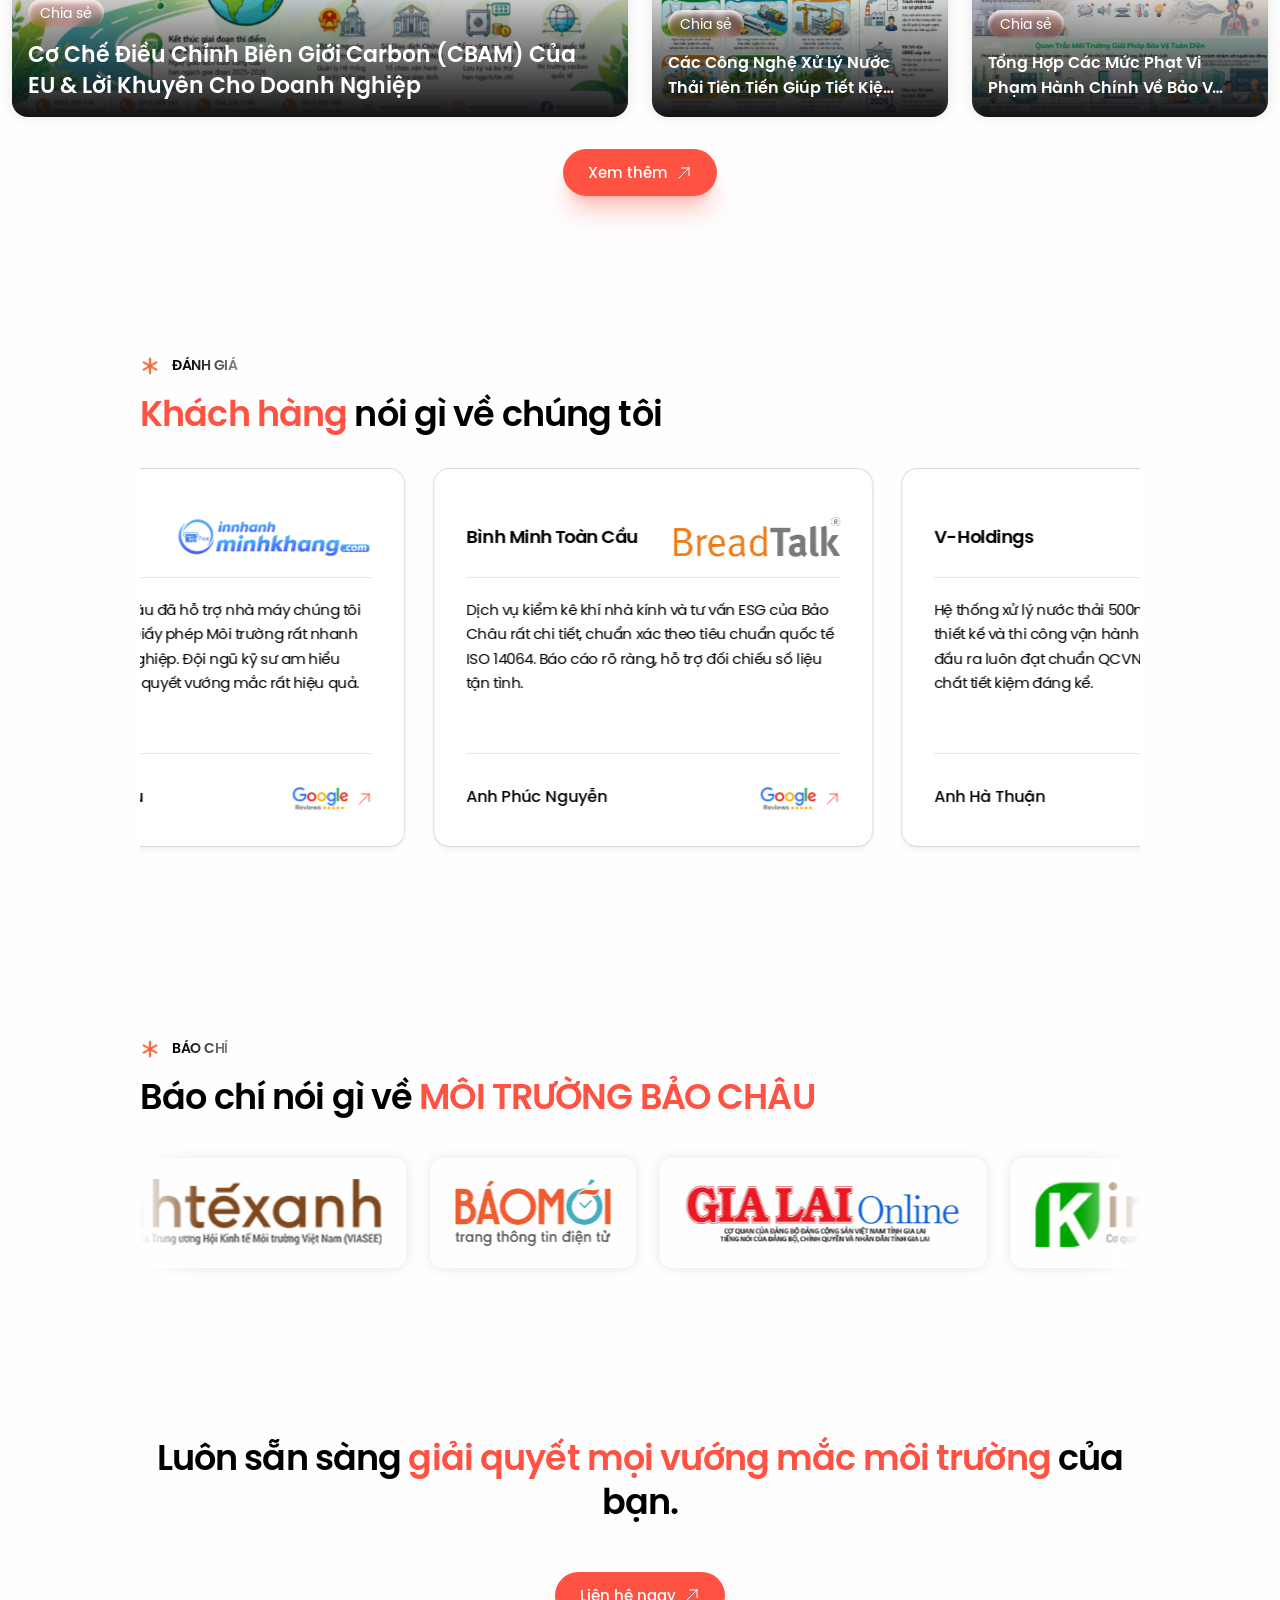
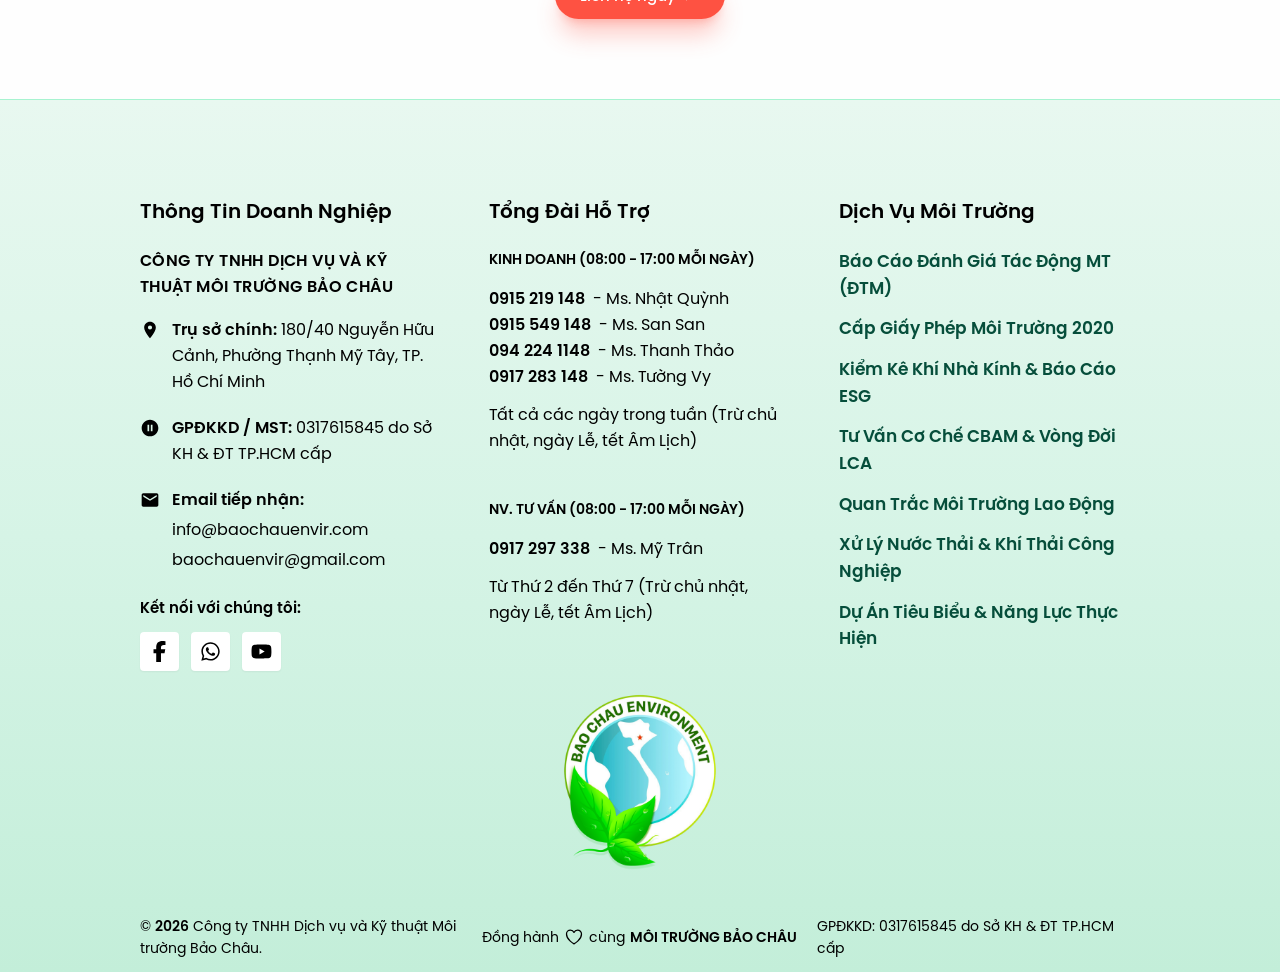
==== commit 49396903: "feat: implement centralized JavaScript for interactive components and UI functionality" ====
--- a/index.html
+++ b/index.html
@@ -3226,37 +3226,37 @@
                 </h2>
               </div>
               <ul
-                class="filter-ul filter-ul-news flex flex-row gap-3 lg:gap-5"
+                class="filter-ul filter-ul-news flex flex-row flex-wrap items-center gap-2 sm:gap-3 lg:gap-4"
                 data-active-class="bg-primary text-white"
                 data-inactive-class="bg-black/8 hover:bg-primary text-black/80 hover:text-white"
               >
-                <li>
+                <li class="shrink-0">
                   <a
                     href="#"
-                    class="block active block px-4 py-2 rounded-full text-sm font-medium c-hover bg-primary text-white"
+                    class="active inline-flex items-center justify-center px-4 sm:px-5 py-2 sm:py-2.5 rounded-full text-sm sm:text-base font-bold whitespace-nowrap c-hover bg-primary text-white shadow-xs transition-all"
                     data-filter="-1"
                     >Tất cả</a
                   >
                 </li>
-                <li>
+                <li class="shrink-0">
                   <a
-                    class="block px-4 py-2 rounded-full text-sm font-medium c-hover bg-black/8 hover:bg-primary text-black/80 hover:text-white"
+                    class="inline-flex items-center justify-center px-4 sm:px-5 py-2 sm:py-2.5 rounded-full text-sm sm:text-base font-semibold whitespace-nowrap c-hover bg-black/8 hover:bg-primary text-black/80 hover:text-white transition-all"
                     href="#"
                     data-filter="su-kien"
                     >Sự kiện</a
                   >
                 </li>
-                <li>
+                <li class="shrink-0">
                   <a
-                    class="block px-4 py-2 rounded-full text-sm font-medium c-hover bg-black/8 hover:bg-primary text-black/80 hover:text-white"
+                    class="inline-flex items-center justify-center px-4 sm:px-5 py-2 sm:py-2.5 rounded-full text-sm sm:text-base font-semibold whitespace-nowrap c-hover bg-black/8 hover:bg-primary text-black/80 hover:text-white transition-all"
                     href="#"
                     data-filter="xu-huong"
                     >Xu hướng</a
                   >
                 </li>
-                <li>
+                <li class="shrink-0">
                   <a
-                    class="block px-4 py-2 rounded-full text-sm font-medium c-hover bg-black/8 hover:bg-primary text-black/80 hover:text-white"
+                    class="inline-flex items-center justify-center px-4 sm:px-5 py-2 sm:py-2.5 rounded-full text-sm sm:text-base font-semibold whitespace-nowrap c-hover bg-black/8 hover:bg-primary text-black/80 hover:text-white transition-all"
                     href="#"
                     data-filter="blog"
                     >Chia sẻ</a
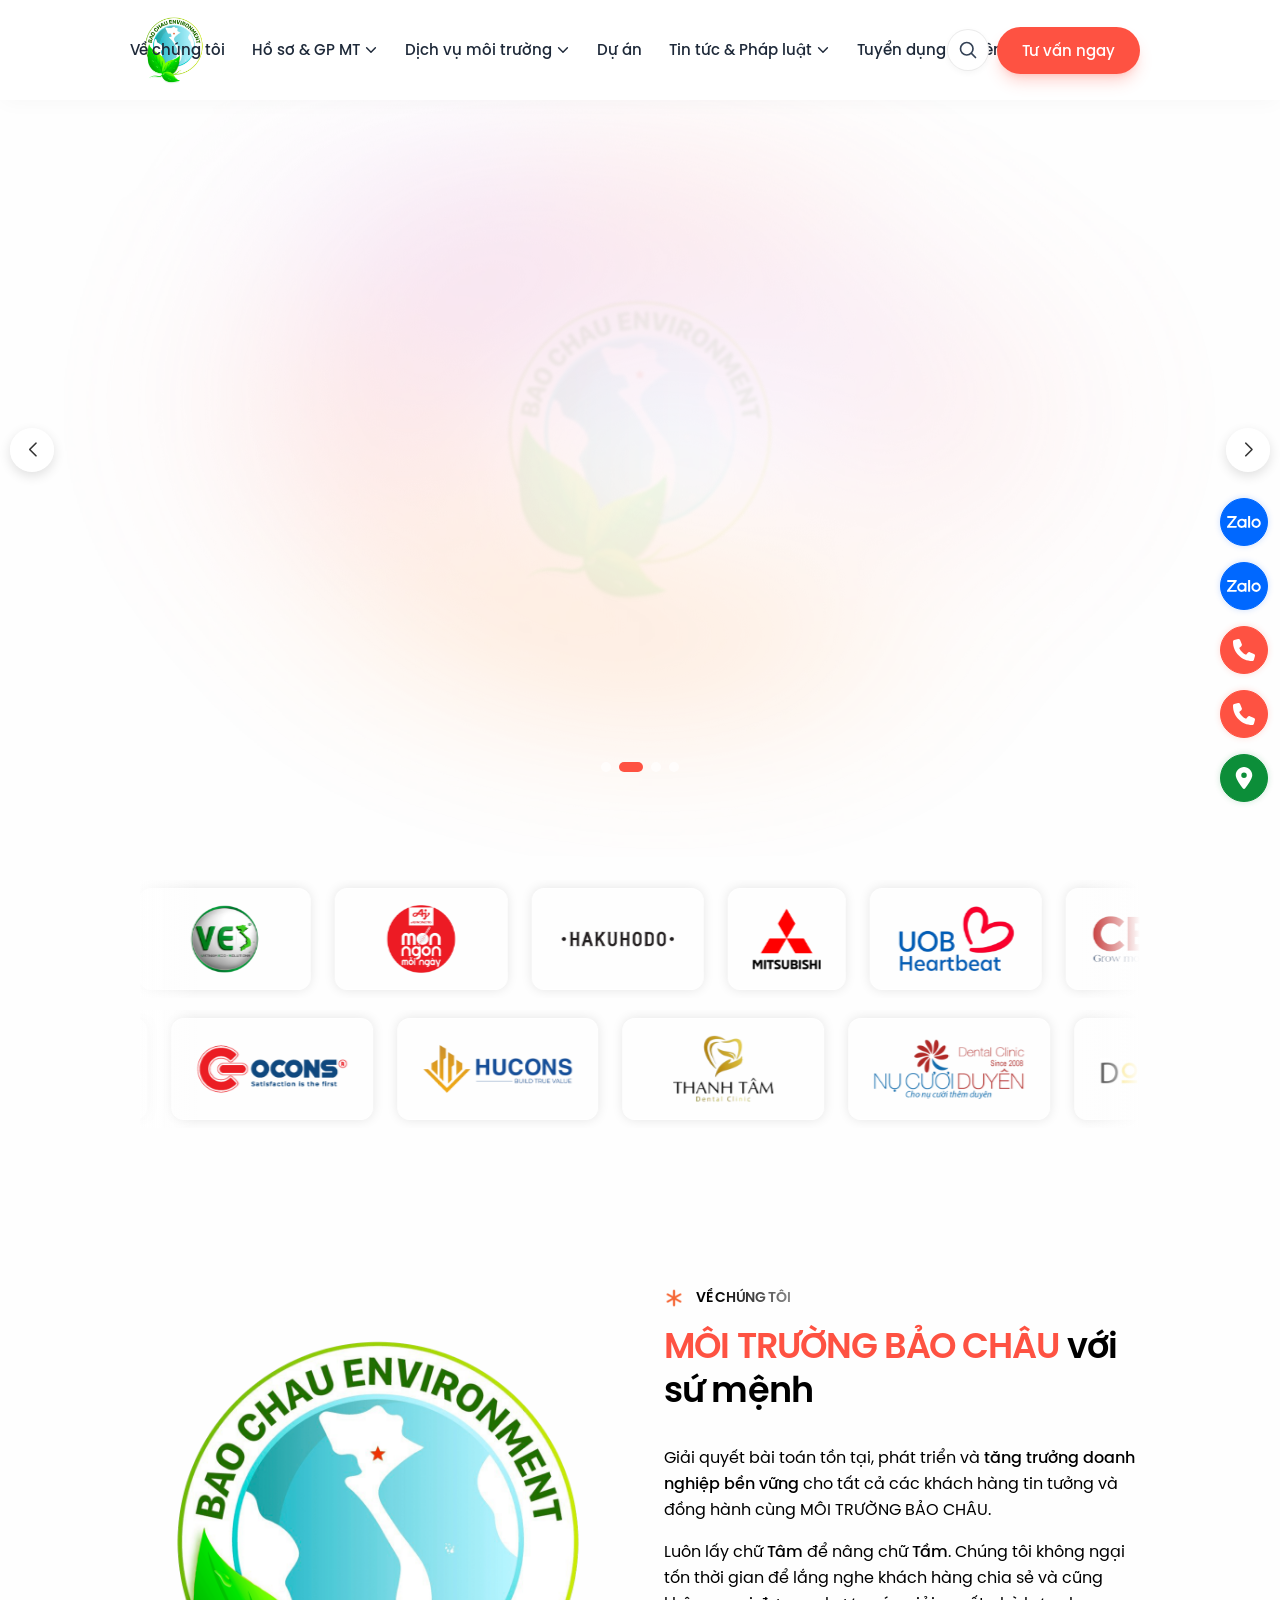
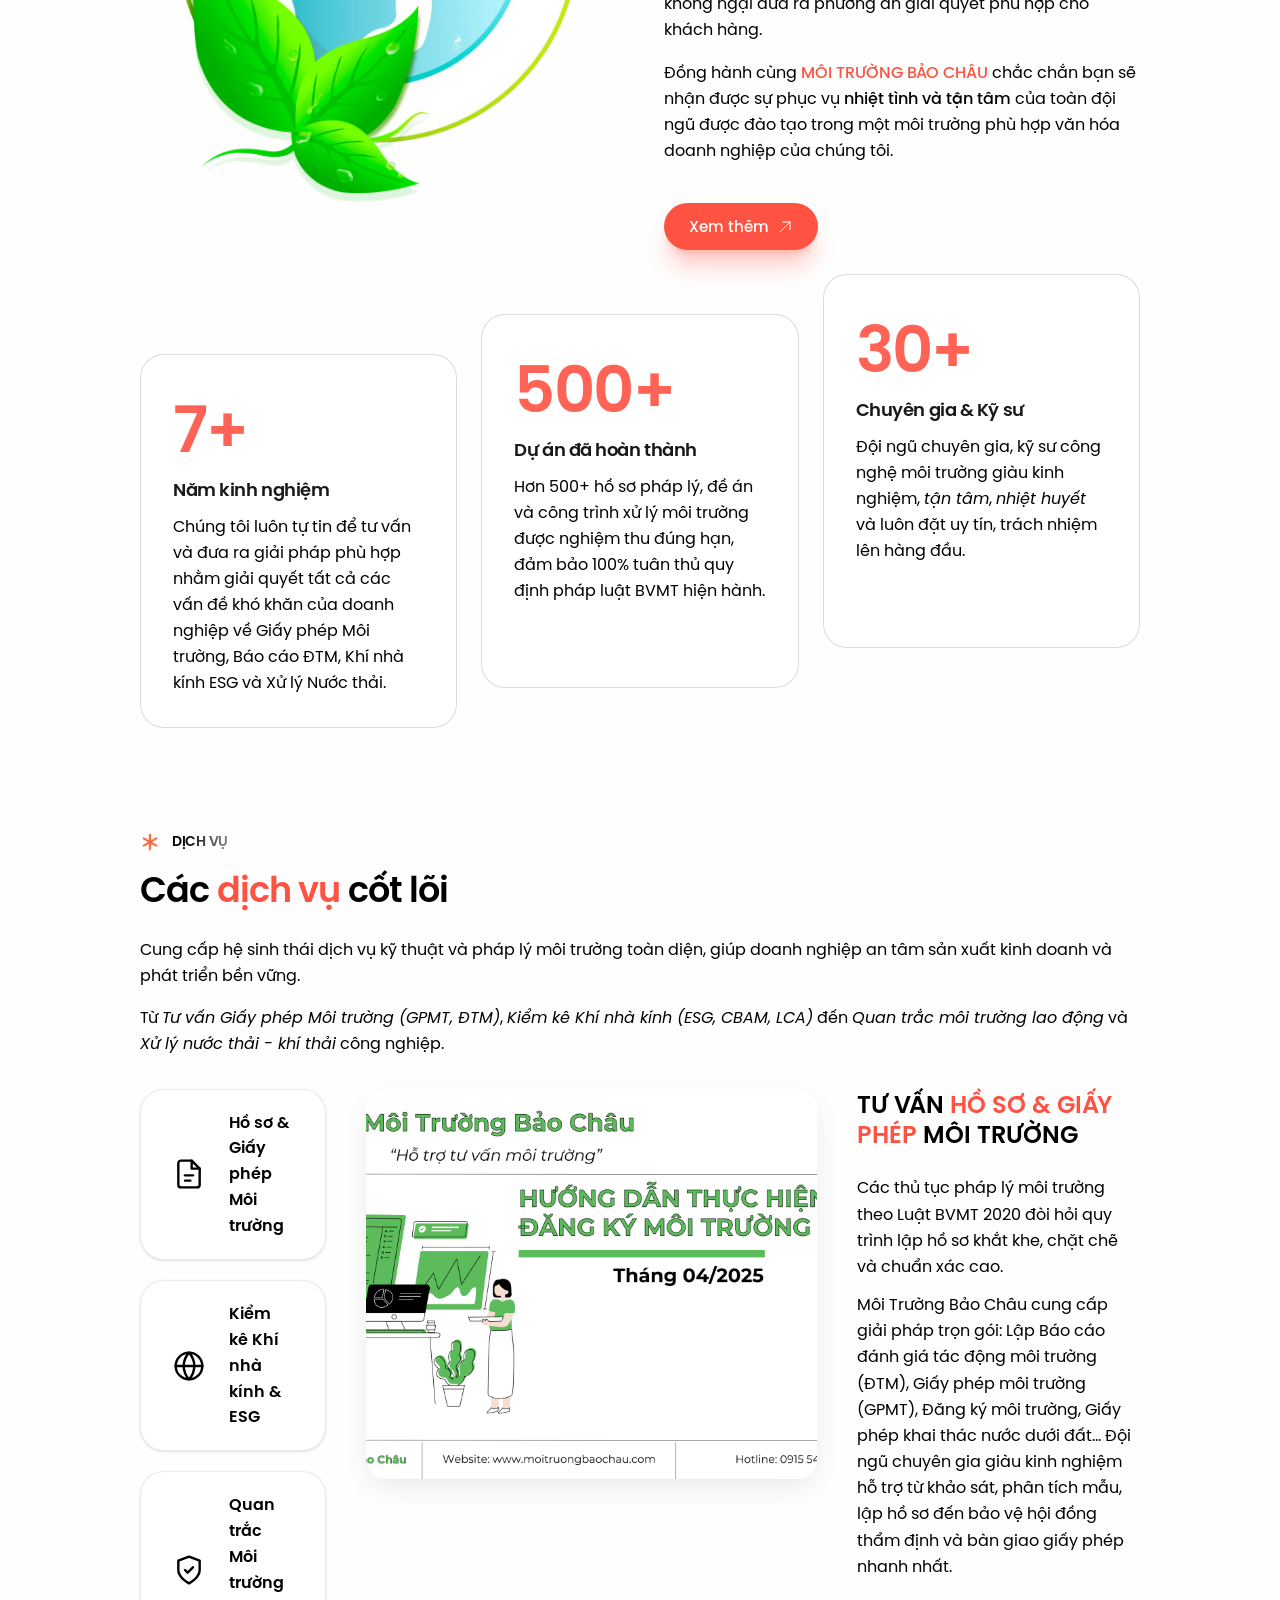
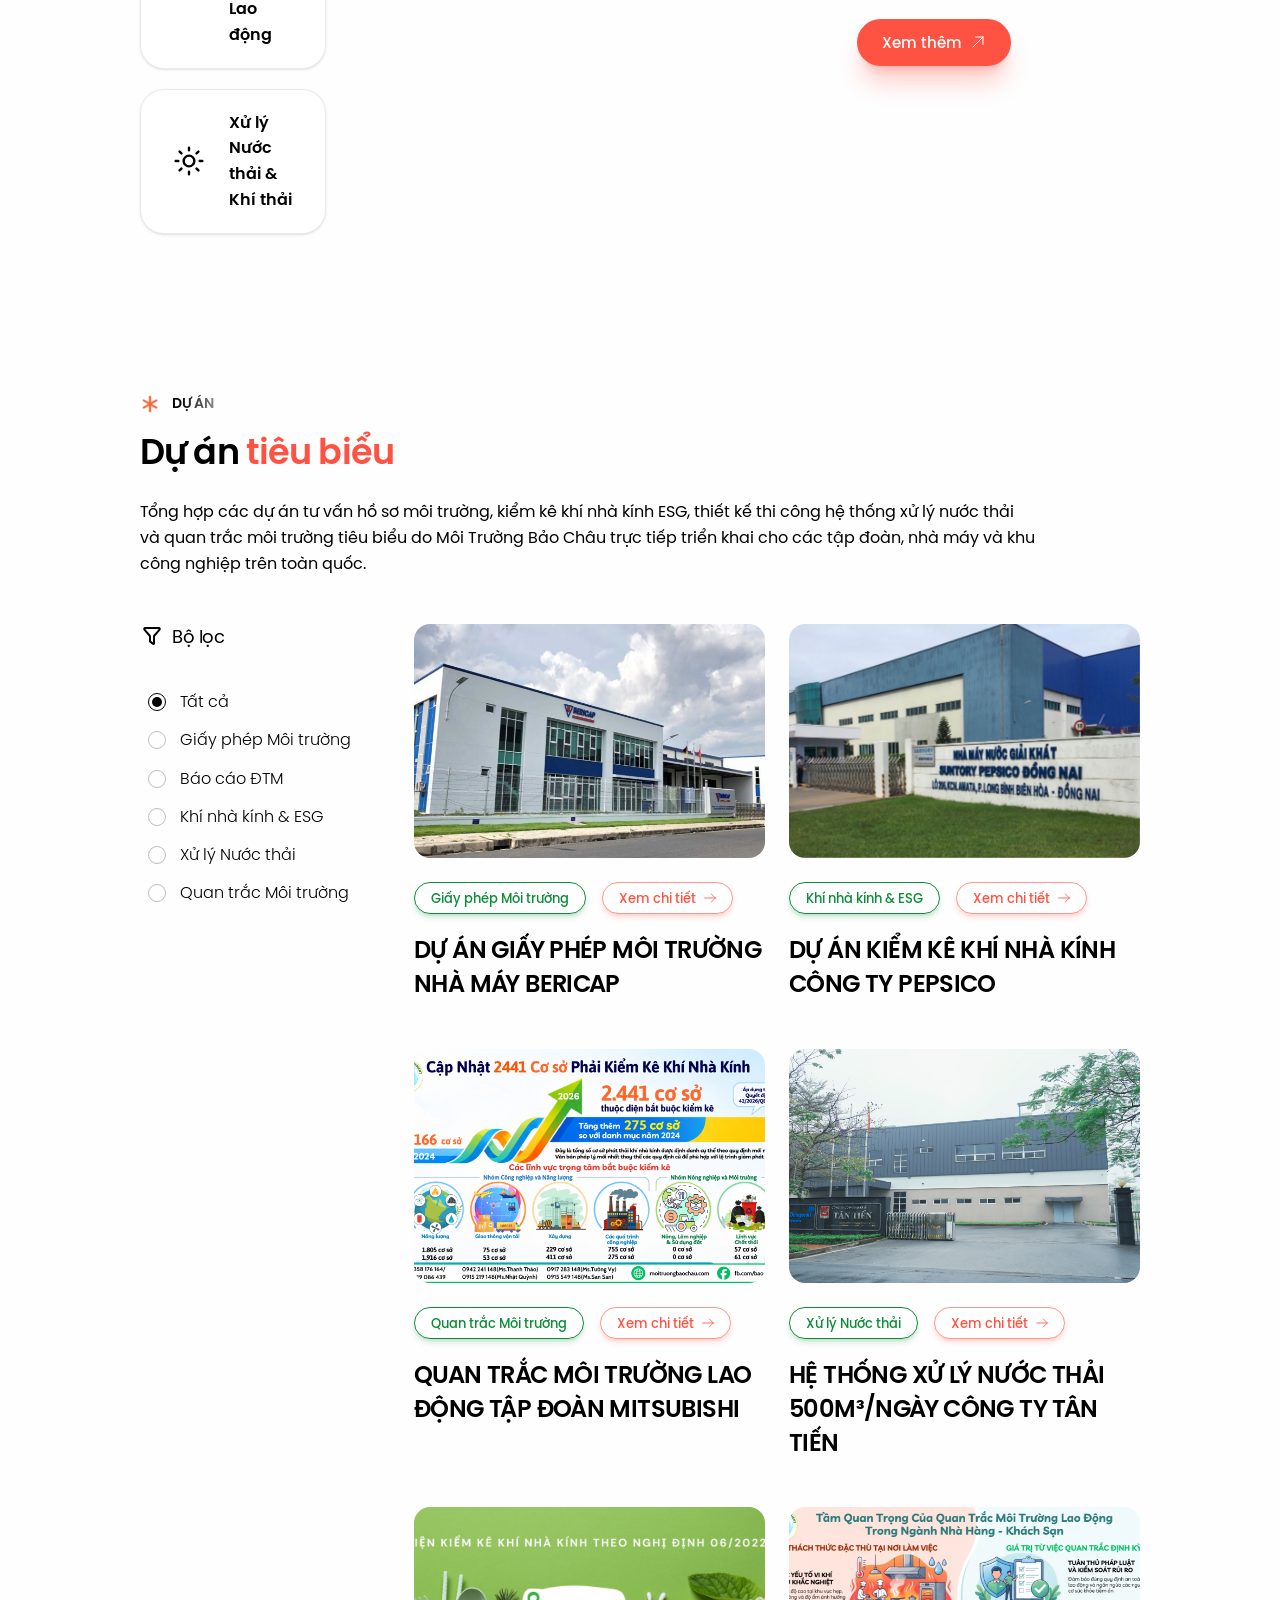
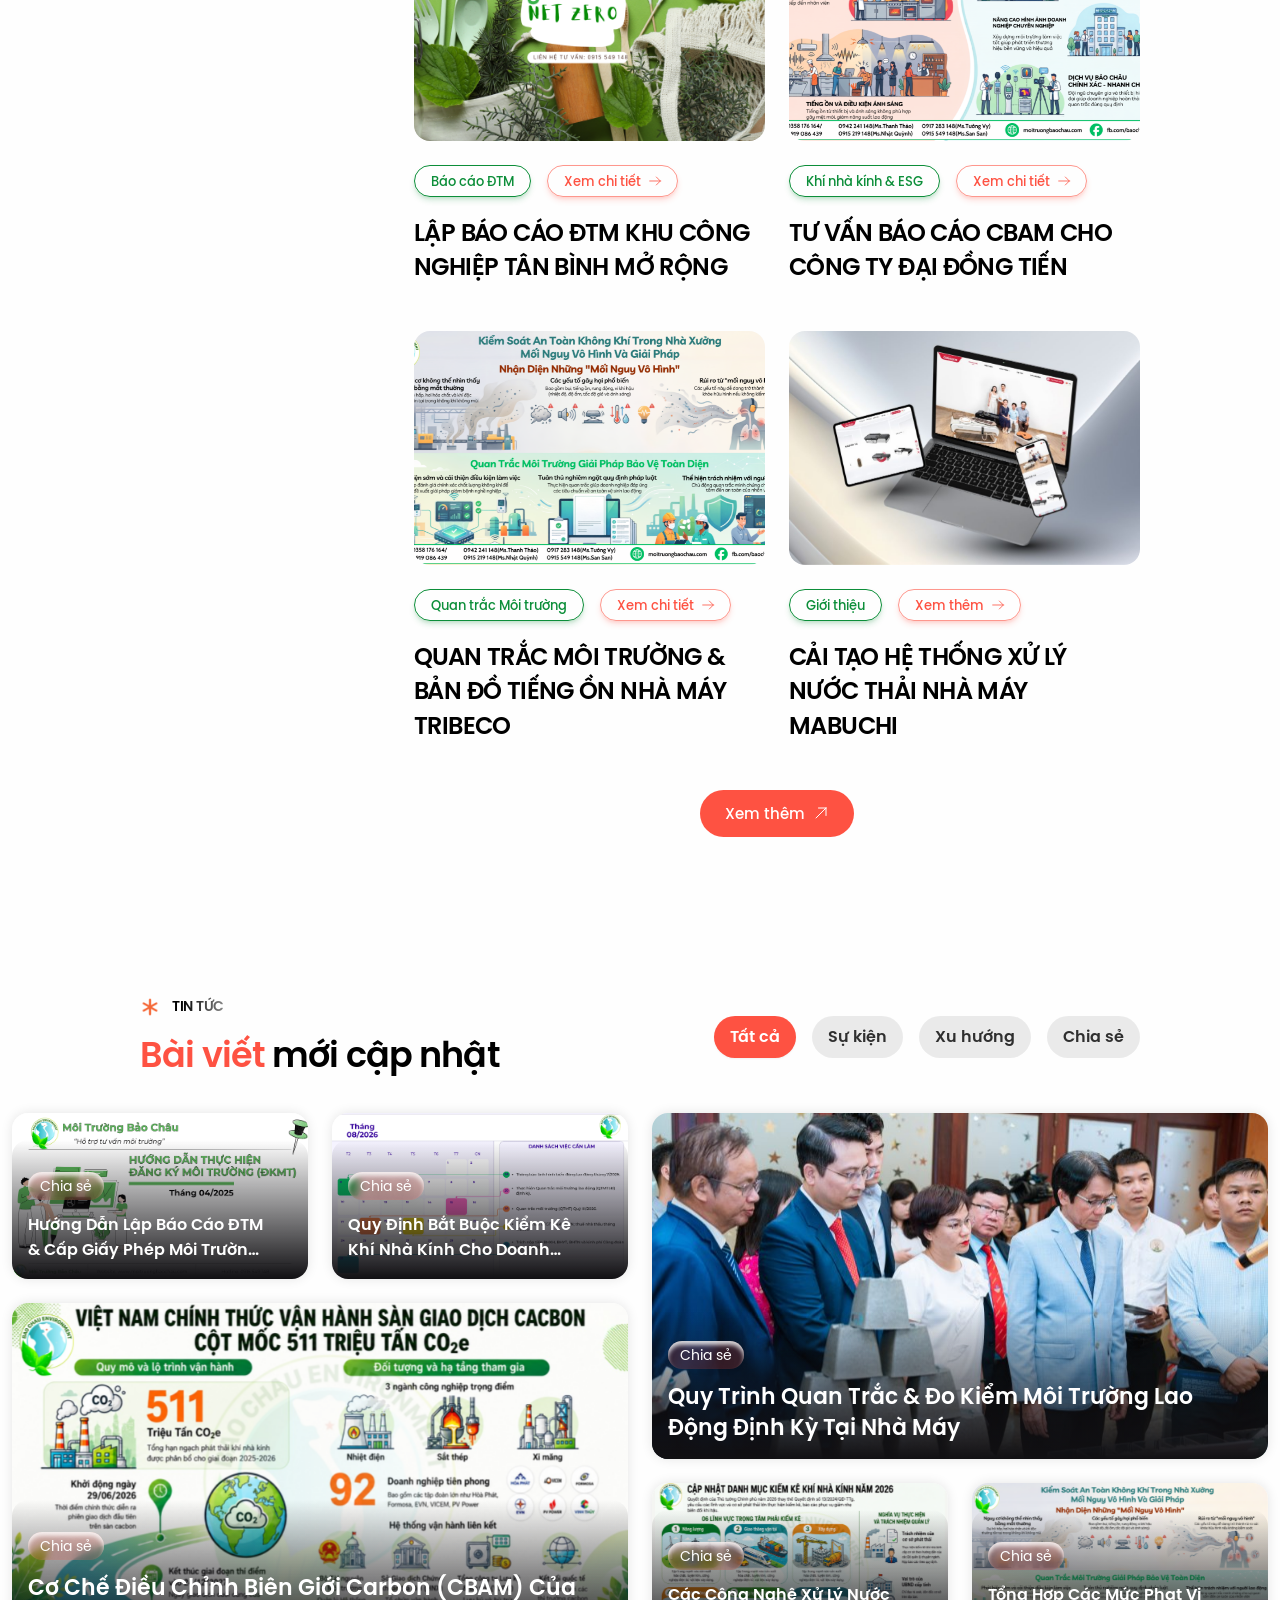
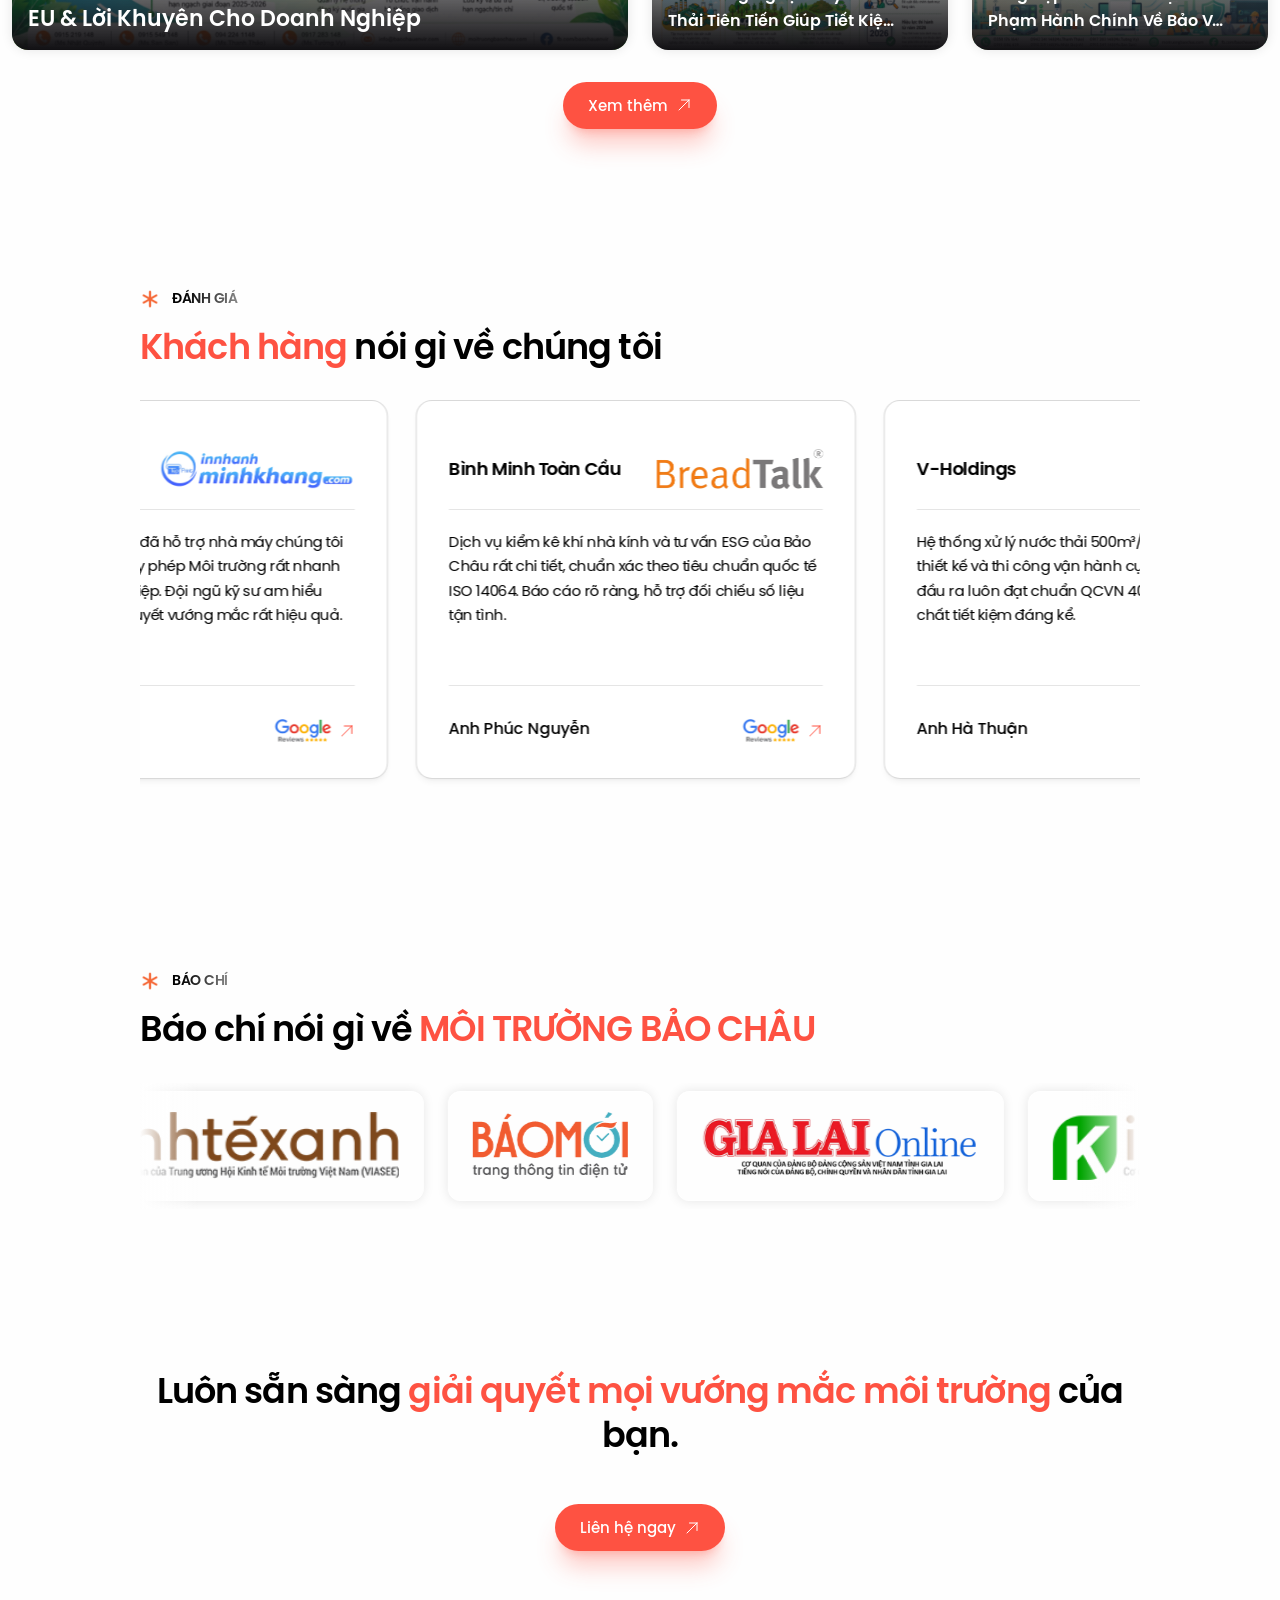
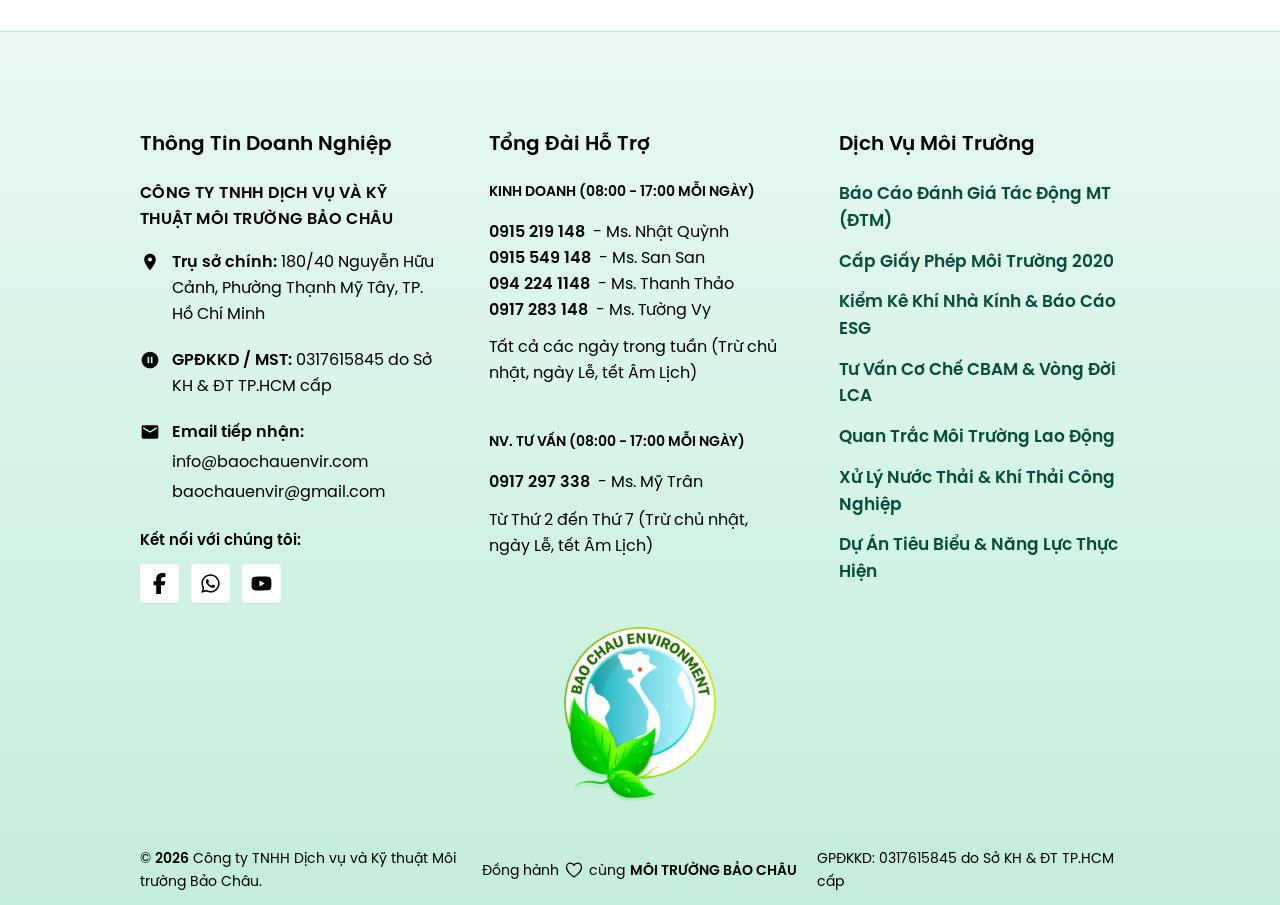
==== commit 69251e4d: "feat: implement recruitment pages, add navigation links, and update site header and navigation styli" ====
--- a/index.html
+++ b/index.html
@@ -110,6 +110,7 @@
         ]
       }
     </script>
+    <link rel="stylesheet" href="css/swiper.min.css" />
     <link rel="stylesheet" href="css/style.css" />
     <link rel="icon" href="images/cropped-chuan-192x192.png" />
     <link rel="icon" href="images/cropped-chuan-192x192.png" />
@@ -495,9 +496,9 @@
 
           <li>
             <a
-              href="#section-cb80cc5ab6"
+              href="recruitment.html"
               class="mobile-nav-link flex items-center py-2.5 px-3 rounded-xl font-medium text-gray-800 hover:bg-gray-50 hover:text-primary transition-colors"
-              >Đánh giá</a
+              >Tuyển dụng</a
             >
           </li>
 
@@ -549,7 +550,7 @@
       >
         <div
           id="masthead"
-          class="masthead py-2.5 sm:py-3.5 glass-effect transition-all duration-300"
+          class="masthead py-4 sm:py-5 glass-effect transition-all duration-300"
         >
           <div
             class="container px-3 sm:px-4 mx-auto flex items-center justify-between gap-2 sm:gap-4"
@@ -564,7 +565,7 @@
                   ><span class="custom-logo-link"
                     ><img
                       src="images/logo-leave-png-min.png"
-                      class="custom-logo h-12 sm:h-14 lg:h-15 w-auto object-contain transition-transform duration-300 hover:scale-105"
+                      class="custom-logo h-14 sm:h-16 lg:h-18 w-auto object-contain transition-transform duration-300 hover:scale-105"
                       alt="Môi Trường Bảo Châu"
                       loading="eager"
                       fetchpriority="high"
@@ -579,7 +580,7 @@
               <nav class="nav" id="main-nav">
                 <ul
                   id="menu-8c6d27c2ee"
-                  class="dropdown menu horizontal-menu main-nav u-flex-x items-center gap-1 xl:gap-2 min-h-11 xl:min-h-12 bg-black/6 backdrop-blur-md pt-1 px-3.5 xl:px-6 pb-1 rounded-full border border-black/5"
+                  class="dropdown menu horizontal-menu main-nav u-flex-x items-center gap-1 xl:gap-2 min-h-11 xl:min-h-12 bg-black/6 backdrop-blur-md pt-1 px-3.5 xl:px-6 pb-1 rounded-full"
                   data-fx-dropdown-menu=""
                   data-hover="true"
                   data-autohide="true"
@@ -840,10 +841,10 @@
                       </li>
                       <li>
                         <a
-                          href="#section-cb80cc5ab6"
+                          href="recruitment.html"
                           class="flex items-center py-2 px-3 rounded-xl font-medium text-gray-800 hover:text-primary hover:bg-primary/5 transition-colors"
                         >
-                          Đánh giá
+                          Tuyển dụng
                         </a>
                       </li>
                       <li>
@@ -970,9 +971,9 @@
                   </li>
                   <li class="nav-item-extended">
                     <a
-                      href="#section-cb80cc5ab6"
+                      href="recruitment.html"
                       class="flex items-center h-full font-medium text-[14.5px] xl:text-[15px] text-gray-800 dark:text-gray-200 hover:text-primary dark:hover:text-primary transition-colors py-2 px-3 rounded-full hover:bg-black/5"
-                      >Đánh giá</a
+                      >Tuyển dụng</a
                     >
                   </li>
                   <li class="nav-item-extended">
@@ -1224,93 +1225,71 @@
         </div>
         <section
           id="section-613b4656be"
-          class="section section-hero py-10 lg:py-20 relative overflow-hidden"
+          class="section section-hero relative overflow-hidden"
+          style="height: clamp(380px, 55vw, 700px);"
         >
-          <div
-            class="container px-3 mx-auto relative z-2 flex flex-col-reverse pt-6 lg:grid lg:grid-cols-12 lg:gap-12 xl:gap-0"
-          >
-            <div class="lg:mr-auto lg:pr-[4vw] place-self-center lg:col-span-6">
-              <h1 class="mb-6 lg:mb-10 leading-[1.2] max-w-xl text-primary">
-                <span class="font-bold uppercase">MÔI TRƯỜNG BẢO CHÂU</span> -
-                <span class="font-bold h2"
-                  >Tư vấn hồ sơ & Giải pháp môi trường toàn diện.</span
-                >
-              </h1>
-              <div class="mb-10 lg:mb-15 p-fs-clamp-[15,17] max-w-2xl">
-                <p class="mb-4">
-                  Đơn vị hàng đầu chuyên cung cấp giải pháp
-                  <i>tư vấn hồ sơ môi trường</i>,
-                  <i>kiểm kê khí nhà kính (ESG)</i>,
-                  <i>quan trắc môi trường lao động</i> và
-                  <i>xử lý nước thải - khí thải</i> cho doanh nghiệp trên toàn
-                  quốc.
-                </p>
-                <p>
-                  <span class="block h6 text-primary mb-3 font-medium"
-                    >Đồng hành cùng phát triển xanh và bền vững</span
-                  >
-                  Chúng tôi cam kết mang đến giải pháp
-                  <span class="font-medium">tối ưu chi phí</span>, đảm bảo
-                  <span class="font-medium">tính pháp lý chuẩn xác</span> và
-                  đồng hành cùng doanh nghiệp kiến tạo giá trị bền vững trong kỷ
-                  nguyên kinh tế xanh.
-                </p>
+          <!-- Swiper Hero Slider -->
+          <div class="swiper swiper-hero-banner w-full h-full" id="hero-swiper">
+            <div class="swiper-wrapper">
+              <!-- Slide 1 -->
+              <div class="swiper-slide">
+                <img
+                  src="images/slide-1.png"
+                  class="w-full h-full object-cover object-center"
+                  width="1024"
+                  height="379"
+                  alt="Công ty TNHH Dịch vụ và Kỹ thuật Môi Trường Bảo Châu"
+                  loading="eager"
+                  fetchpriority="high"
+                  decoding="async"
+                />
               </div>
-              <div class="flex flex-row flex-wrap gap-4 sm:gap-6 items-center">
-                <a
-                  class="btn btn-secondary-2 icon-right shadow-xl shadow-secondary/25 hover:shadow-lg hover:shadow-secondary/70"
-                  href="#section-db7ea4e65d"
-                  title="Khám phá ngay"
-                  data-fx-scroll=""
-                  data-fx-offset="32"
-                  >Khám phá ngay<svg
-                    class="size-4"
-                    xmlns="http://www.w3.org/2000/svg"
-                    fill="none"
-                    viewBox="0 0 24 24"
-                    stroke-width="1.5"
-                    stroke="currentColor"
-                  >
-                    <path
-                      stroke-linecap="round"
-                      stroke-linejoin="round"
-                      d="m4.5 19.5 15-15m0 0H8.25m11.25 0v11.25"
-                    ></path></svg></a
-                ><a
-                  class="btn btn-primary-1 shadow-xl shadow-primary/30 hover:shadow-lg hover:shadow-primary/80"
-                  href="#"
-                  title="Liên hệ"
-                  >Liên hệ<svg
-                    class="size-4"
-                    xmlns="http://www.w3.org/2000/svg"
-                    fill="none"
-                    viewBox="0 0 24 24"
-                    stroke-width="1.5"
-                    stroke="currentColor"
-                  >
-                    <path
-                      stroke-linecap="round"
-                      stroke-linejoin="round"
-                      d="m4.5 19.5 15-15m0 0H8.25m11.25 0v11.25"
-                    ></path></svg
-                ></a>
+              <!-- Slide 2 -->
+              <div class="swiper-slide">
+                <img
+                  src="images/slide-2.jpg"
+                  class="w-full h-full object-cover object-center"
+                  width="1024"
+                  height="379"
+                  alt="Môi Trường Bảo Châu - Tư vấn hồ sơ môi trường"
+                  loading="lazy"
+                  decoding="async"
+                />
+              </div>
+              <!-- Slide 3 -->
+              <div class="swiper-slide">
+                <img
+                  src="images/slide-3.png"
+                  class="w-full h-full object-cover object-center"
+                  width="1536"
+                  height="568"
+                  alt="Thông báo nghỉ Tết - Môi Trường Bảo Châu"
+                  loading="lazy"
+                  decoding="async"
+                />
+              </div>
+              <!-- Slide 4 -->
+              <div class="swiper-slide">
+                <img
+                  src="images/slide-4.png"
+                  class="w-full h-full object-cover object-center"
+                  width="1024"
+                  height="379"
+                  alt="Dịch vụ Kiểm kê Khí nhà kính - Môi Trường Bảo Châu"
+                  loading="lazy"
+                  decoding="async"
+                />
               </div>
             </div>
-            <div
-              class="mb-6 -mx-3 sm:mx-0 lg:mt-0 lg:col-span-6 flex relative lg:right-0 lg:-left-[4vw] lg:w-[52vw]"
-            >
-              <img
-                src="images/moi-truong-bao-chau.jpg"
-                class="w-full h-auto mx-auto object-contain"
-                width="1009"
-                height="676"
-                alt="Đội ngũ MÔI TRƯỜNG BẢO CHÂU"
-                loading="eager"
-                fetchpriority="high"
-                decoding="async"
-              />
-            </div>
+
+            <!-- Prev / Next arrows (Swiper standard classes) -->
+            <div class="swiper-button-prev !w-11 !h-11 !rounded-full !bg-white/70 hover:!bg-white !backdrop-blur-sm !shadow-lg !text-gray-800 after:!text-sm after:!font-black"></div>
+            <div class="swiper-button-next !w-11 !h-11 !rounded-full !bg-white/70 hover:!bg-white !backdrop-blur-sm !shadow-lg !text-gray-800 after:!text-sm after:!font-black"></div>
+
+            <!-- Pagination dots (Swiper standard class) -->
+            <div class="swiper-pagination" id="hero-pagination"></div>
           </div>
+
         </section>
         <section
           id="section-58ddcdf3c6"
@@ -6251,6 +6230,7 @@
       </defs>
     </svg>
 
+    <script src="js/swiper.min.js"></script>
     <script src="js/main.js" defer></script>
   </body>
 </html>
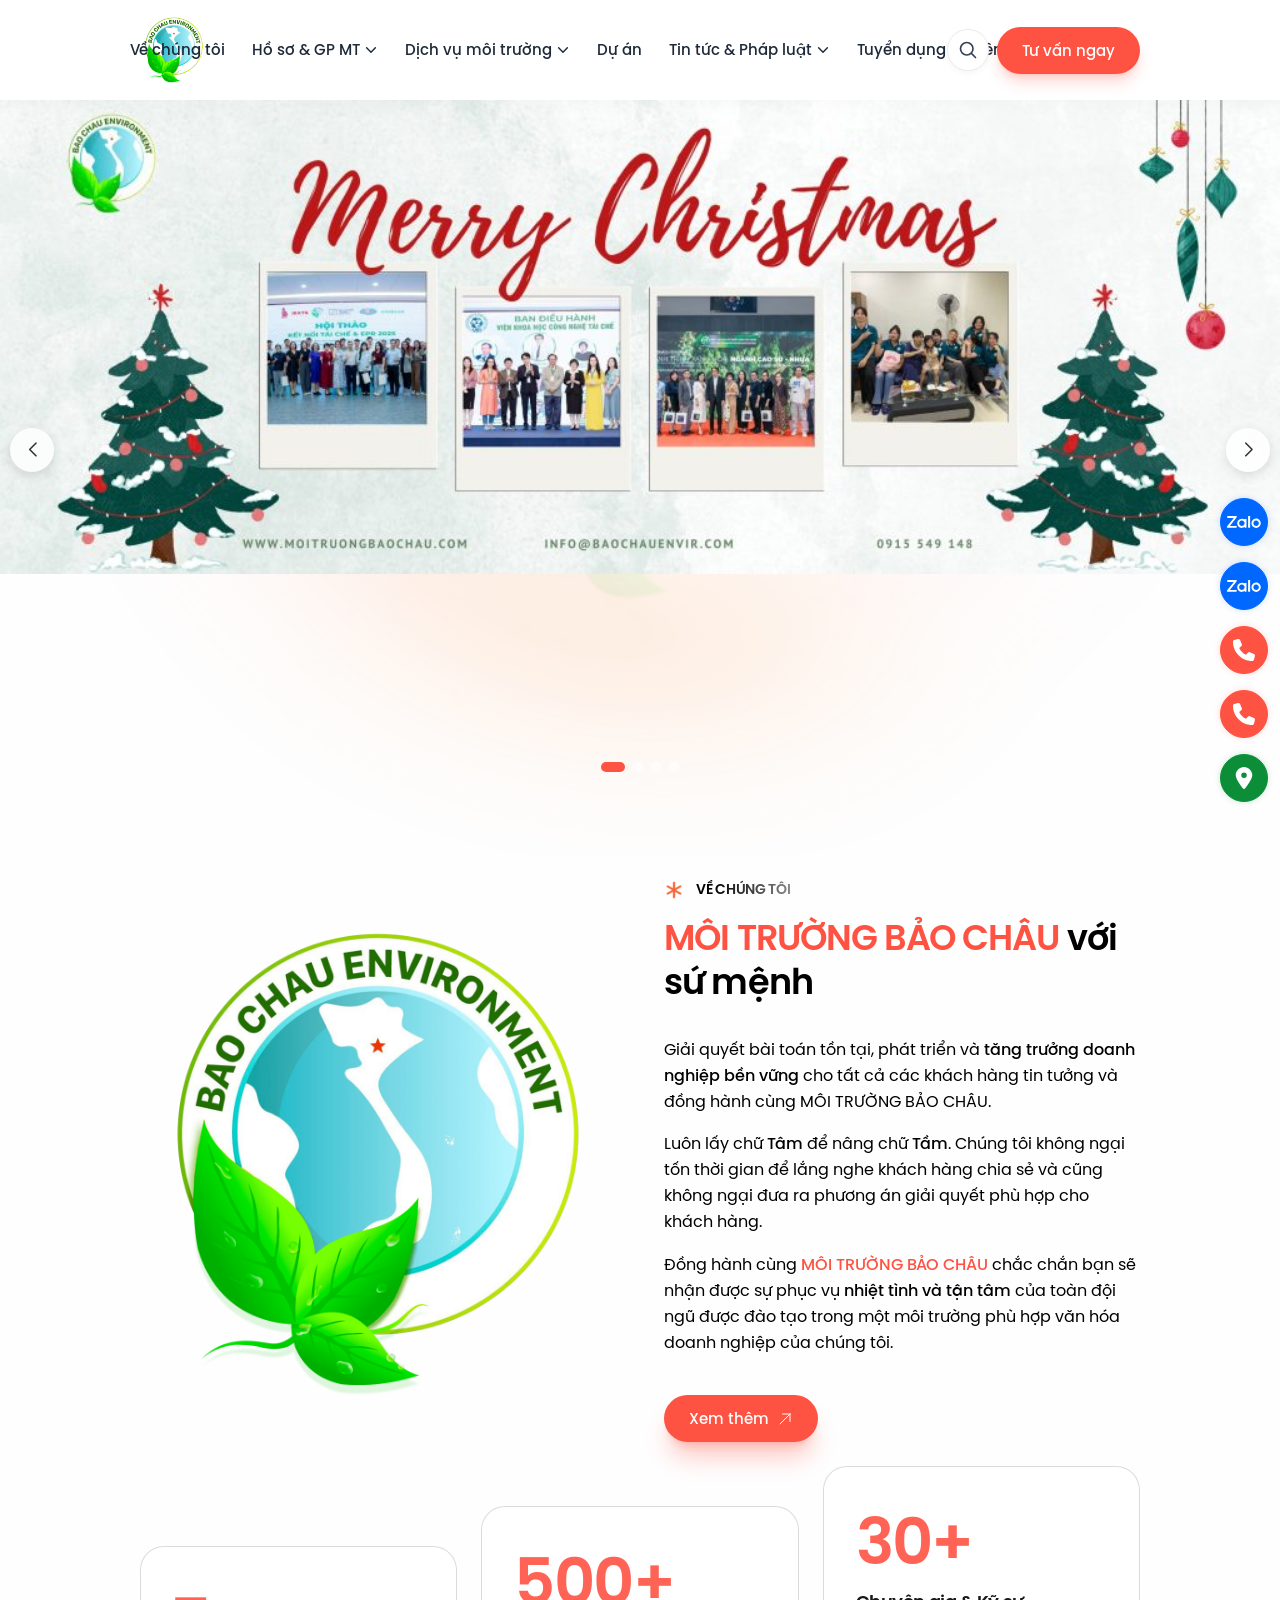
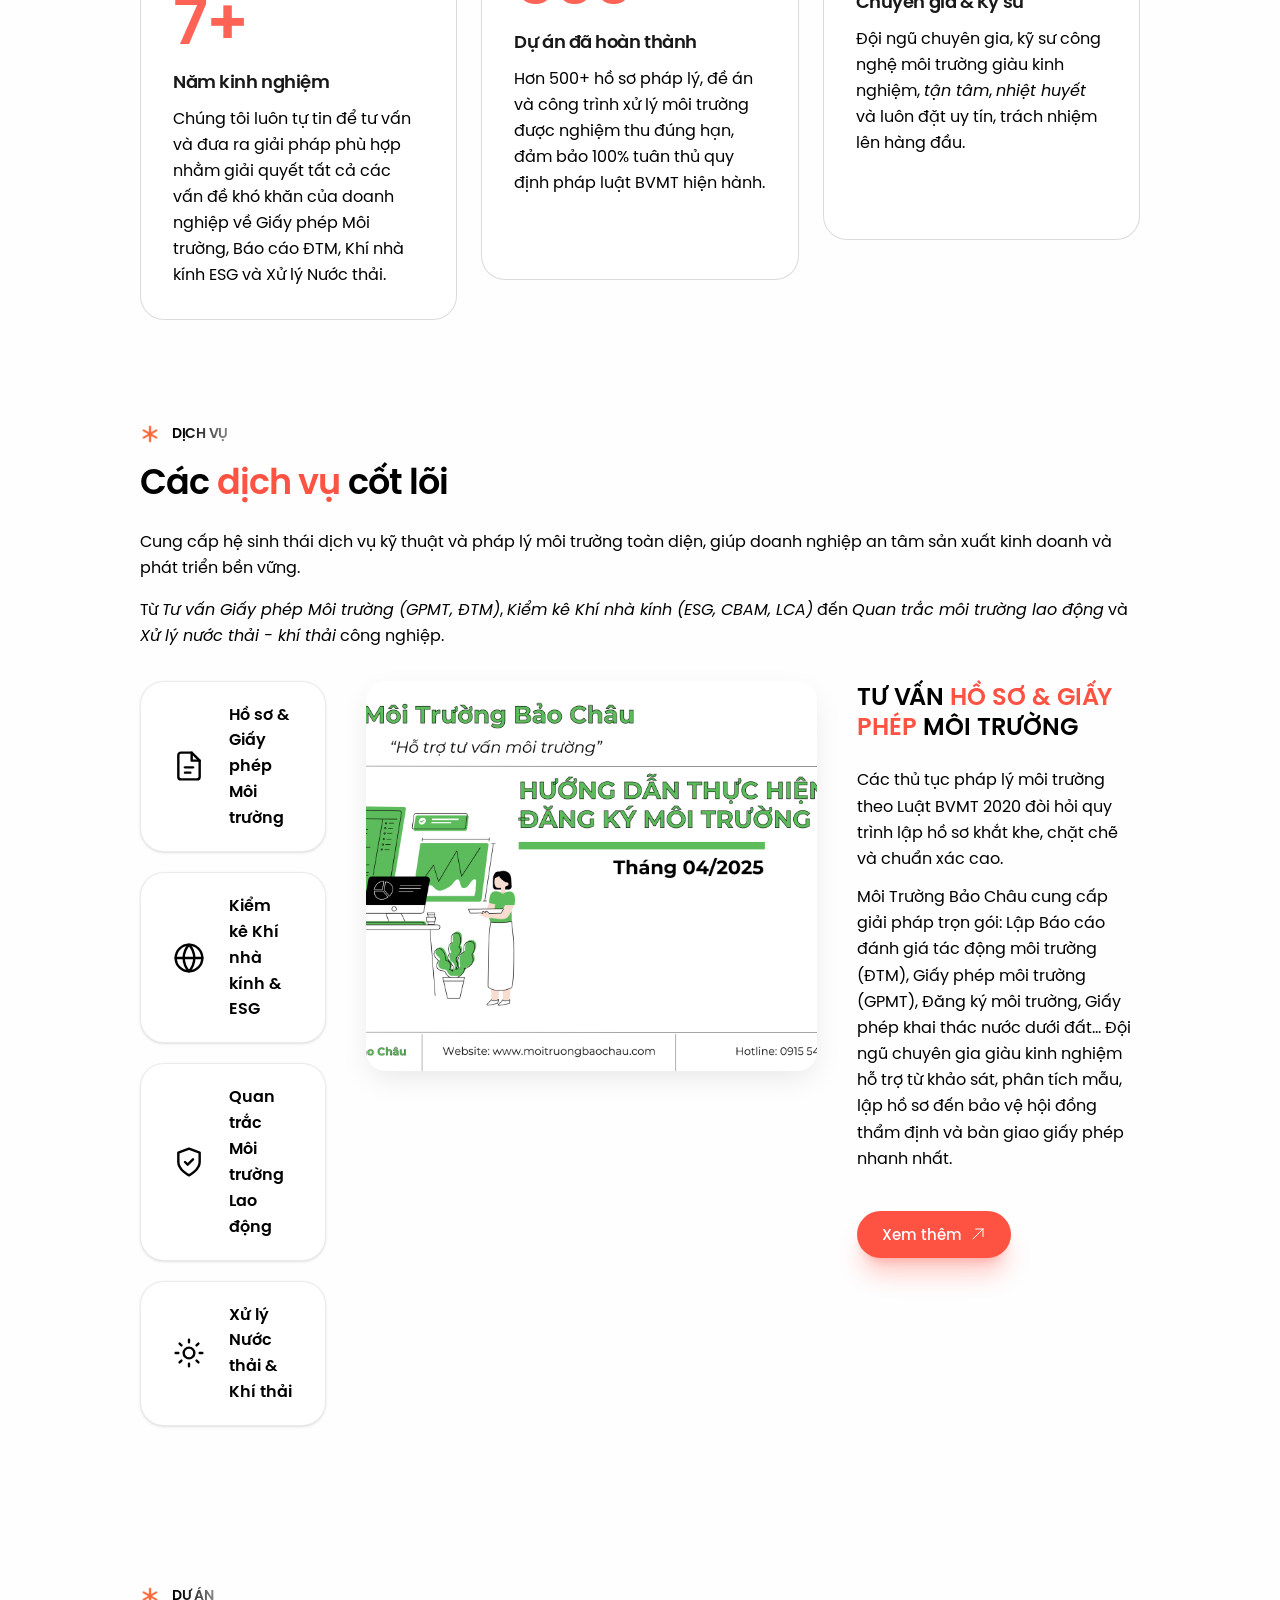
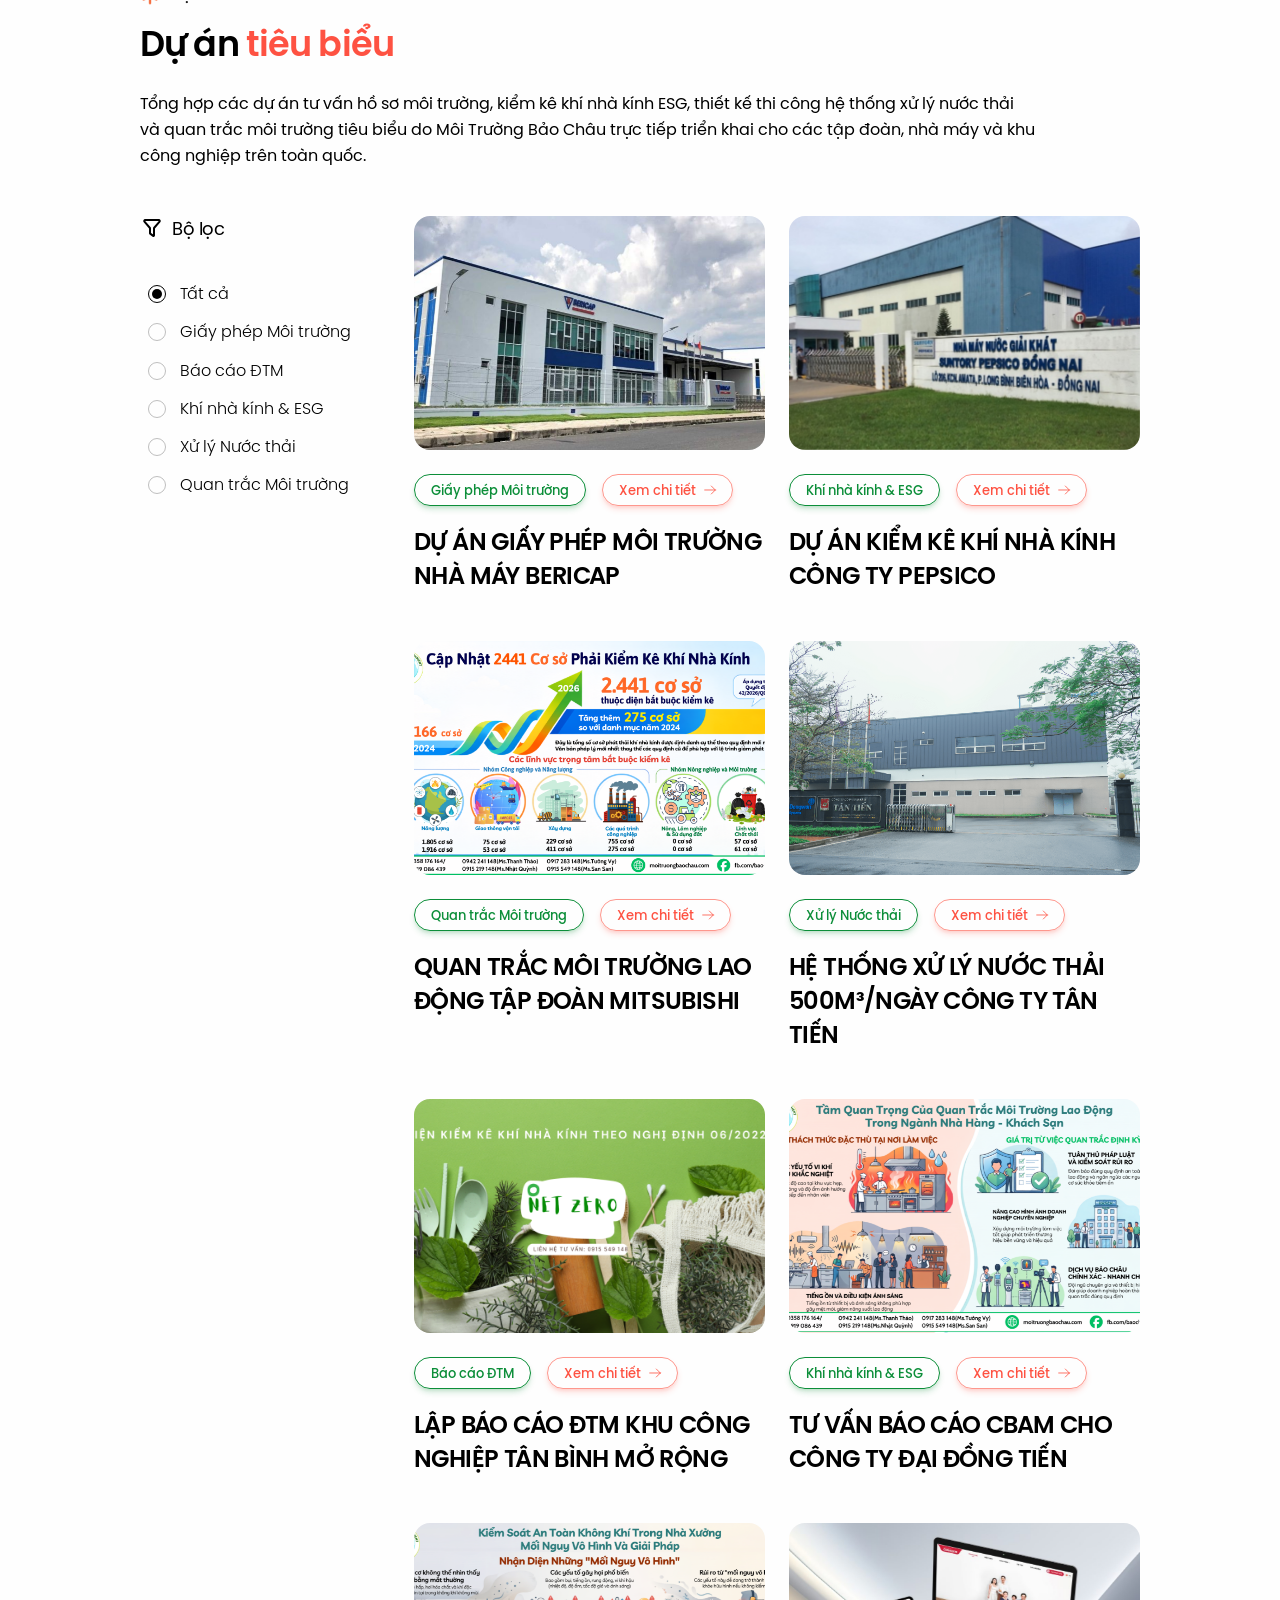
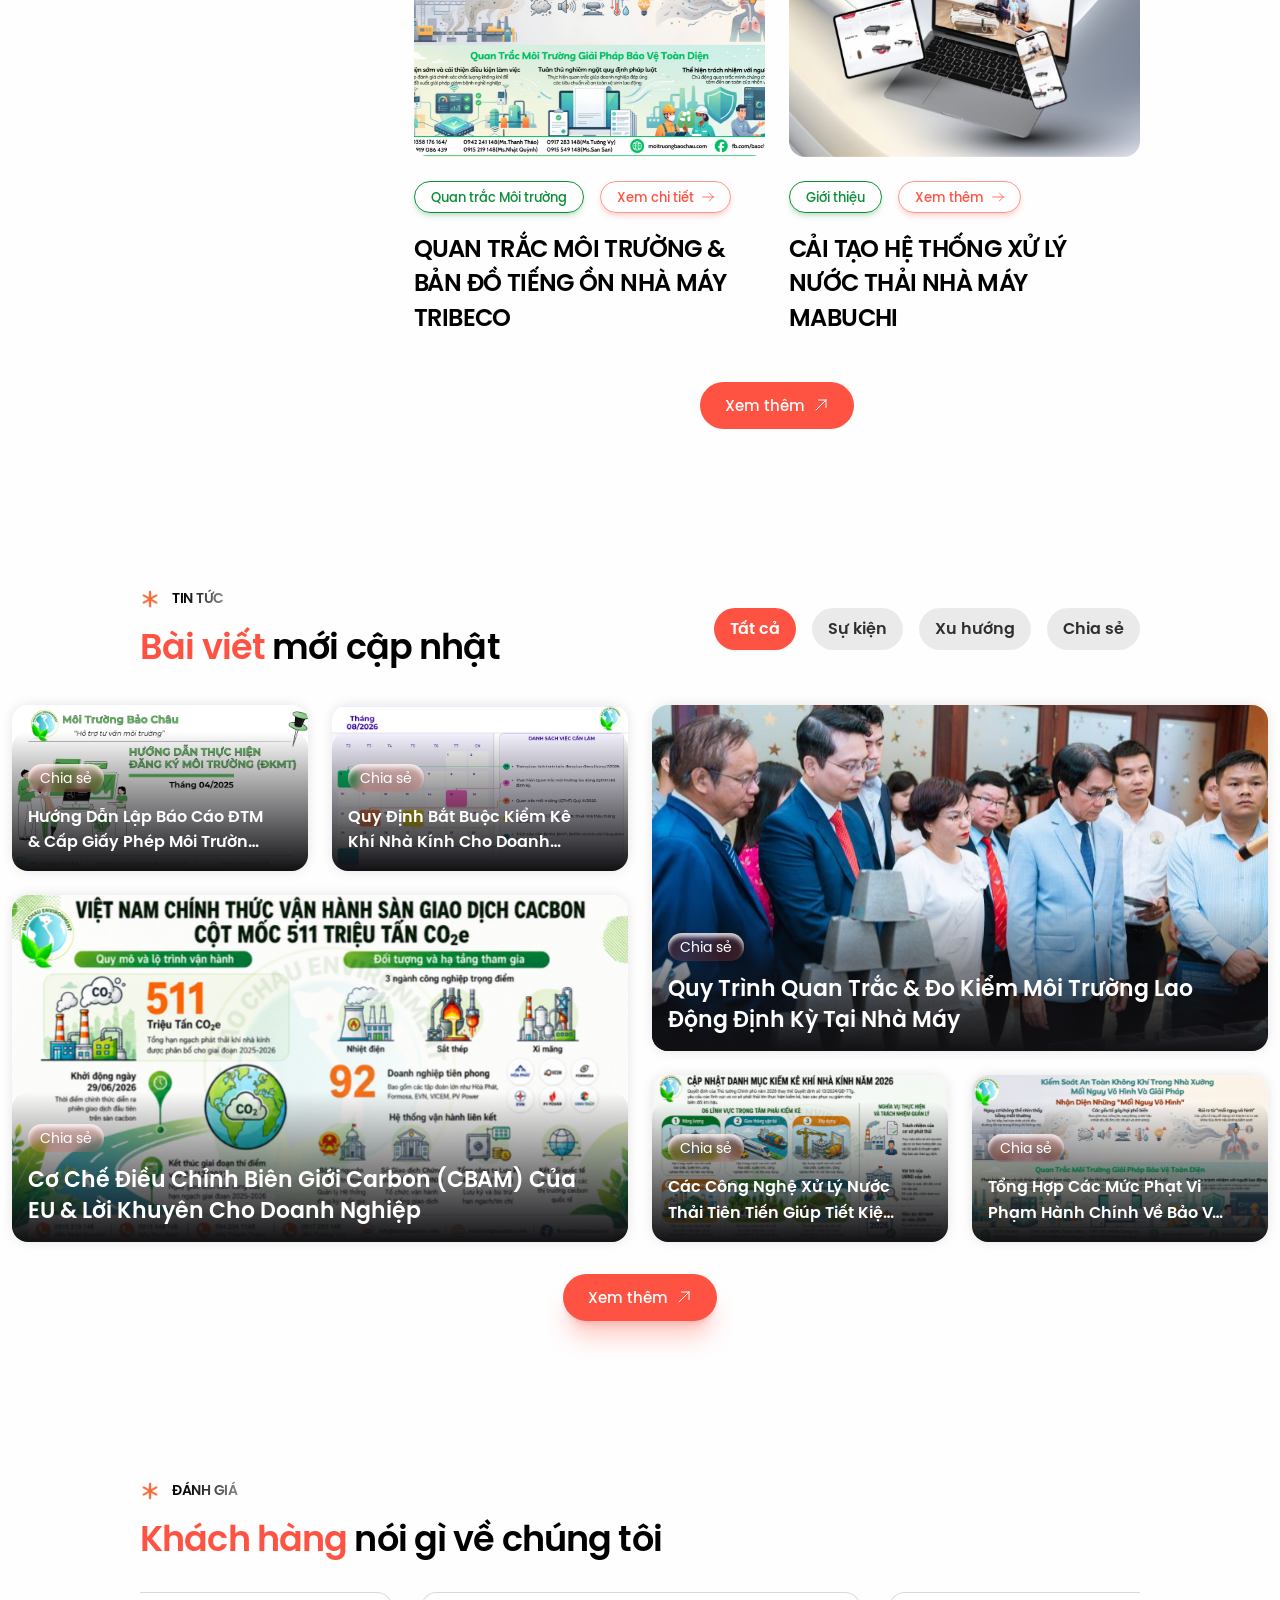
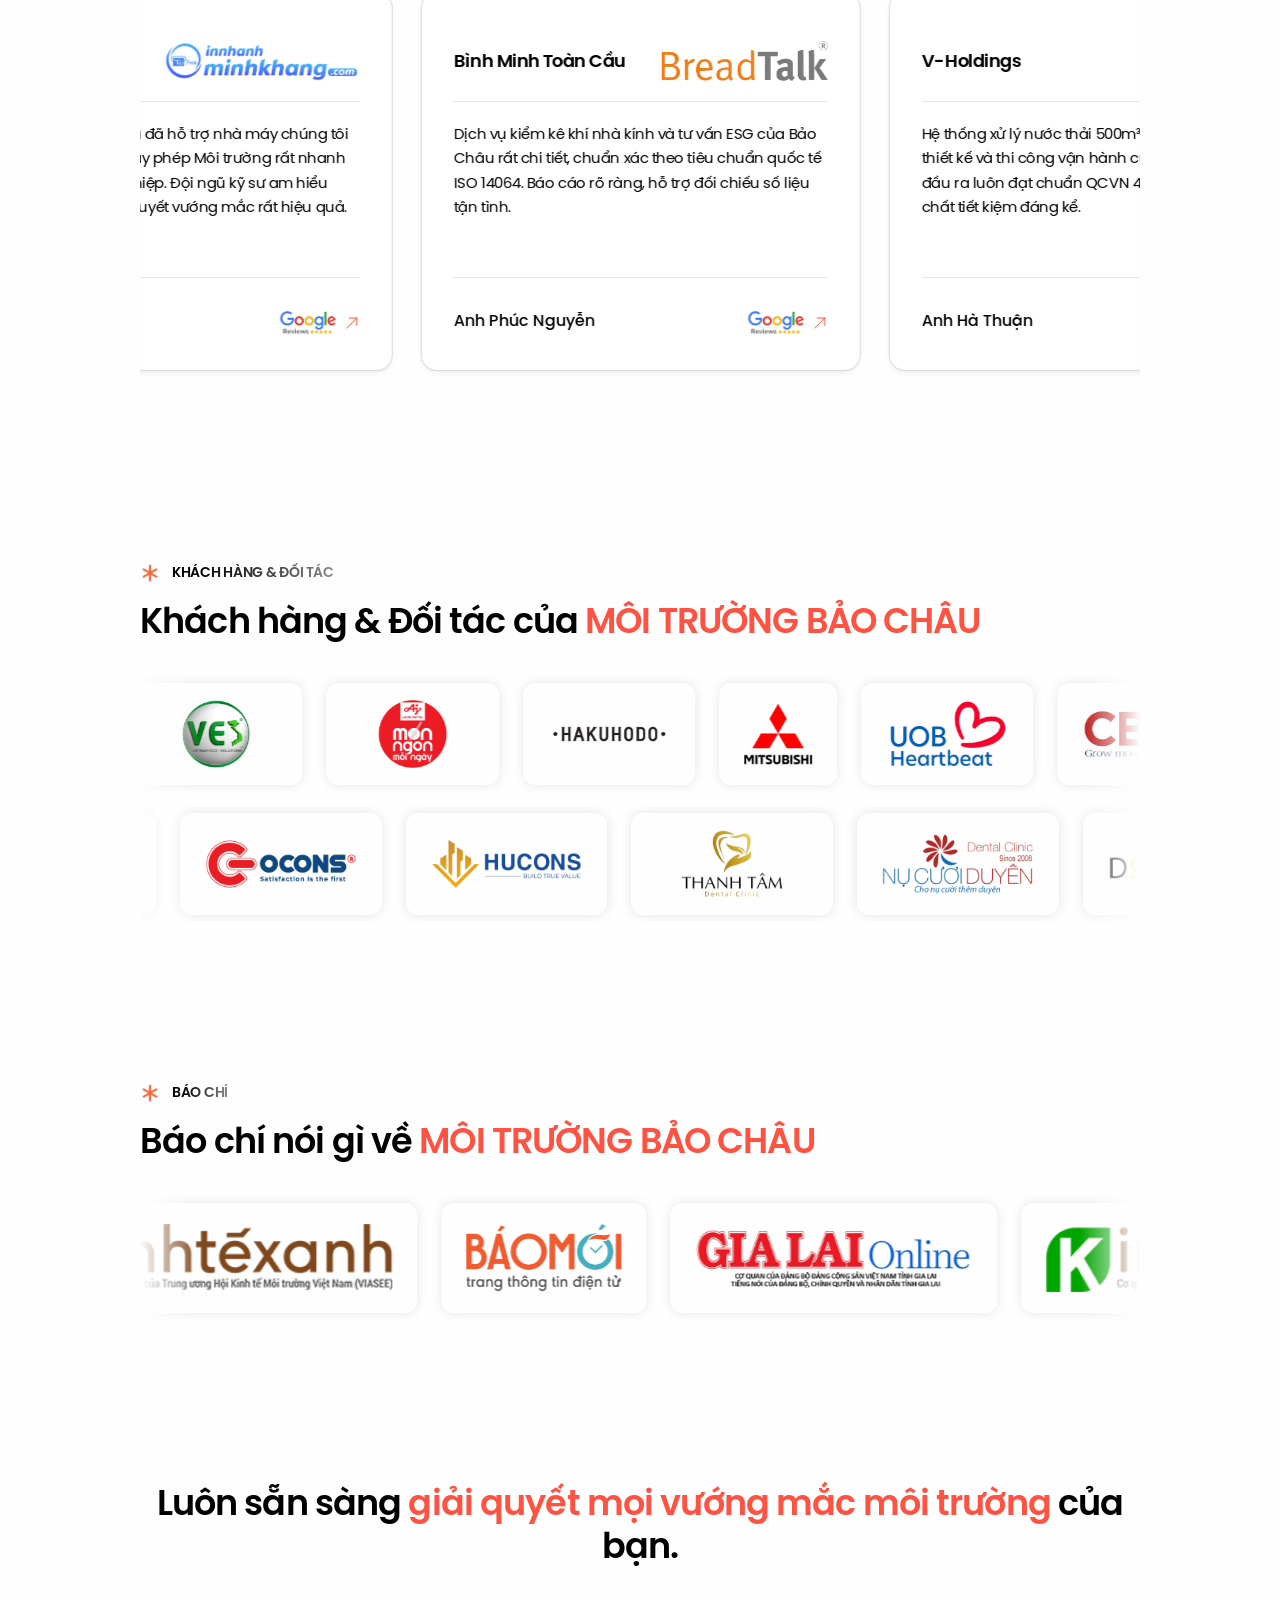
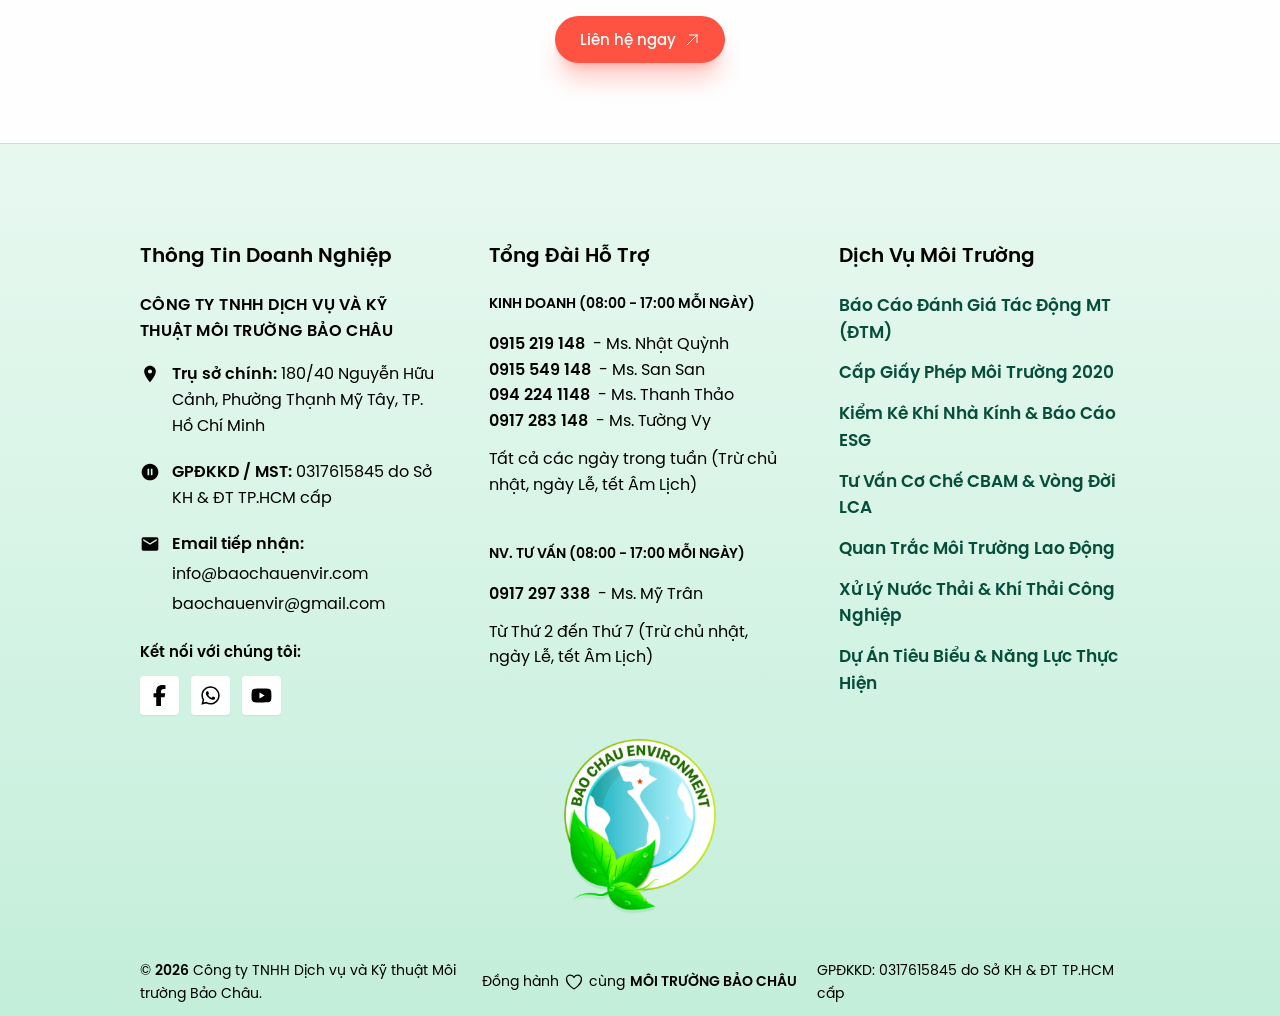
==== commit 3770c647: "refactor: remove consultation cards section from contact and index pages" ====
--- a/index.html
+++ b/index.html
@@ -1291,613 +1291,6 @@
           </div>
 
         </section>
-        <section
-          id="section-58ddcdf3c6"
-          class="section section-partners partners py-10 lg:py-20"
-        >
-          <div class="container px-3 mx-auto">
-            <div class="swiper-container">
-              <div class="swiper" data-fx-slider="">
-                <div
-                  class="swiper-marquee swiper-wrapper"
-                  data-swiper-options='{"marquee":true,"pauseonmouseenter":true,"allowtouchmove":true,"rtl":true,"slidesperview":"auto","spacebetween":12,"speed":6000,"mousewheel":true,"freemode":true,"sm":{"spacebetween":24}}'
-                >
-                  <div class="swiper-slide w-auto! h-auto! my-2 mr-4 md:mr-6">
-                    <span
-                      class="u-flex-center h-full py-4 px-6 c-light-button glass-effect rounded-xl border border-white"
-                    >
-                      <img
-                        src="images/1-768x427.png"
-                        class="block h-[50px] md:h-[68px] w-auto"
-                        width="768"
-                        height="427"
-                        alt="Mon Ngon Moi Ngay Logo"
-                        decoding="async"
-                      />
-                    </span>
-                  </div>
-                  <div class="swiper-slide w-auto! h-auto! my-2 mr-4 md:mr-6">
-                    <span
-                      class="u-flex-center h-full py-4 px-6 c-light-button glass-effect rounded-xl border border-white"
-                    >
-                      <img
-                        src="images/2-768x427.png"
-                        class="block h-[50px] md:h-[68px] w-auto"
-                        width="768"
-                        height="427"
-                        alt="HAKUHODO LOGO"
-                        decoding="async"
-                      />
-                    </span>
-                  </div>
-                  <div class="swiper-slide w-auto! h-auto! my-2 mr-4 md:mr-6">
-                    <span
-                      class="u-flex-center h-full py-4 px-6 c-light-button glass-effect rounded-xl border border-white"
-                    >
-                      <img
-                        src="images/mitsubishi-768x768.png"
-                        class="block h-[50px] md:h-[68px] w-auto"
-                        width="768"
-                        height="768"
-                        alt="mitsubishi logo"
-                        decoding="async"
-                      />
-                    </span>
-                  </div>
-                  <div class="swiper-slide w-auto! h-auto! my-2 mr-4 md:mr-6">
-                    <span
-                      class="u-flex-center h-full py-4 px-6 c-light-button glass-effect rounded-xl border border-white"
-                    >
-                      <img
-                        src="images/3-768x427.png"
-                        class="block h-[50px] md:h-[68px] w-auto"
-                        width="768"
-                        height="427"
-                        alt="UOB LOGO"
-                        decoding="async"
-                        loading="lazy"
-                      />
-                    </span>
-                  </div>
-                  <div class="swiper-slide w-auto! h-auto! my-2 mr-4 md:mr-6">
-                    <span
-                      class="u-flex-center h-full py-4 px-6 c-light-button glass-effect rounded-xl border border-white"
-                    >
-                      <img
-                        src="images/4-768x427.png"
-                        class="block h-[50px] md:h-[68px] w-auto"
-                        width="768"
-                        height="427"
-                        alt="CBAS LOGO"
-                        decoding="async"
-                        loading="lazy"
-                      />
-                    </span>
-                  </div>
-                  <div class="swiper-slide w-auto! h-auto! my-2 mr-4 md:mr-6">
-                    <span
-                      class="u-flex-center h-full py-4 px-6 c-light-button glass-effect rounded-xl border border-white"
-                    >
-                      <img
-                        src="images/logo-em-biet-doc-1-768x344.webp"
-                        class="block h-[50px] md:h-[68px] w-auto"
-                        width="768"
-                        height="344"
-                        alt="I CAN READ Logo"
-                        decoding="async"
-                        loading="lazy"
-                      />
-                    </span>
-                  </div>
-                  <div class="swiper-slide w-auto! h-auto! my-2 mr-4 md:mr-6">
-                    <span
-                      class="u-flex-center h-full py-4 px-6 c-light-button glass-effect rounded-xl border border-white"
-                    >
-                      <img
-                        src="images/5-768x427.png"
-                        class="block h-[50px] md:h-[68px] w-auto"
-                        width="768"
-                        height="427"
-                        alt="KAMINAIL LOGO"
-                        decoding="async"
-                        loading="lazy"
-                      />
-                    </span>
-                  </div>
-                  <div class="swiper-slide w-auto! h-auto! my-2 mr-4 md:mr-6">
-                    <span
-                      class="u-flex-center h-full py-4 px-6 c-light-button glass-effect rounded-xl border border-white"
-                    >
-                      <img
-                        src="images/6-768x427.png"
-                        class="block h-[50px] md:h-[68px] w-auto"
-                        width="768"
-                        height="427"
-                        alt="TRIBECO LOGO"
-                        decoding="async"
-                        loading="lazy"
-                      />
-                    </span>
-                  </div>
-                  <div class="swiper-slide w-auto! h-auto! my-2 mr-4 md:mr-6">
-                    <span
-                      class="u-flex-center h-full py-4 px-6 c-light-button glass-effect rounded-xl border border-white"
-                    >
-                      <img
-                        src="images/logo-bidridco-768x344.webp"
-                        class="block h-[50px] md:h-[68px] w-auto"
-                        width="768"
-                        height="344"
-                        alt="bidrico logo"
-                        decoding="async"
-                        loading="lazy"
-                      />
-                    </span>
-                  </div>
-                  <div class="swiper-slide w-auto! h-auto! my-2 mr-4 md:mr-6">
-                    <span
-                      class="u-flex-center h-full py-4 px-6 c-light-button glass-effect rounded-xl border border-white"
-                    >
-                      <img
-                        src="images/logo-breaktalk-768x344.webp"
-                        class="block h-[50px] md:h-[68px] w-auto"
-                        width="768"
-                        height="344"
-                        alt="logo breaktalk"
-                        decoding="async"
-                        loading="lazy"
-                      />
-                    </span>
-                  </div>
-                  <div class="swiper-slide w-auto! h-auto! my-2 mr-4 md:mr-6">
-                    <span
-                      class="u-flex-center h-full py-4 px-6 c-light-button glass-effect rounded-xl border border-white"
-                    >
-                      <img
-                        src="images/7-768x427.png"
-                        class="block h-[50px] md:h-[68px] w-auto"
-                        width="768"
-                        height="427"
-                        alt="FOODS FOR YOU LOGO"
-                        decoding="async"
-                        loading="lazy"
-                      />
-                    </span>
-                  </div>
-                  <div class="swiper-slide w-auto! h-auto! my-2 mr-4 md:mr-6">
-                    <span
-                      class="u-flex-center h-full py-4 px-6 c-light-button glass-effect rounded-xl border border-white"
-                    >
-                      <img
-                        src="images/logodaidongtien-768x448-71611-768x344.webp"
-                        class="block h-[50px] md:h-[68px] w-auto"
-                        width="768"
-                        height="344"
-                        alt="Dai Dong Tien Logo"
-                        decoding="async"
-                        loading="lazy"
-                      />
-                    </span>
-                  </div>
-                  <div class="swiper-slide w-auto! h-auto! my-2 mr-4 md:mr-6">
-                    <span
-                      class="u-flex-center h-full py-4 px-6 c-light-button glass-effect rounded-xl border border-white"
-                    >
-                      <img
-                        src="images/8-768x427.png"
-                        class="block h-[50px] md:h-[68px] w-auto"
-                        width="768"
-                        height="427"
-                        alt="NASPHARMA LOGO"
-                        decoding="async"
-                        loading="lazy"
-                      />
-                    </span>
-                  </div>
-                  <div class="swiper-slide w-auto! h-auto! my-2 mr-4 md:mr-6">
-                    <span
-                      class="u-flex-center h-full py-4 px-6 c-light-button glass-effect rounded-xl border border-white"
-                    >
-                      <img
-                        src="images/9-768x427.png"
-                        class="block h-[50px] md:h-[68px] w-auto"
-                        width="768"
-                        height="427"
-                        alt="TALENT GATE LOGO"
-                        decoding="async"
-                        loading="lazy"
-                      />
-                    </span>
-                  </div>
-                  <div class="swiper-slide w-auto! h-auto! my-2 mr-4 md:mr-6">
-                    <span
-                      class="u-flex-center h-full py-4 px-6 c-light-button glass-effect rounded-xl border border-white"
-                    >
-                      <img
-                        src="images/logo-v-holding-768x344.webp"
-                        class="block h-[50px] md:h-[68px] w-auto"
-                        width="768"
-                        height="344"
-                        alt="v-holdings logo"
-                        decoding="async"
-                        loading="lazy"
-                      />
-                    </span>
-                  </div>
-                  <div class="swiper-slide w-auto! h-auto! my-2 mr-4 md:mr-6">
-                    <span
-                      class="u-flex-center h-full py-4 px-6 c-light-button glass-effect rounded-xl border border-white"
-                    >
-                      <img
-                        src="images/10-768x427.png"
-                        class="block h-[50px] md:h-[68px] w-auto"
-                        width="768"
-                        height="427"
-                        alt="ABBANK LOGO"
-                        decoding="async"
-                        loading="lazy"
-                      />
-                    </span>
-                  </div>
-                  <div class="swiper-slide w-auto! h-auto! my-2 mr-4 md:mr-6">
-                    <span
-                      class="u-flex-center h-full py-4 px-6 c-light-button glass-effect rounded-xl border border-white"
-                    >
-                      <img
-                        src="images/logo-me-since-768x344.webp"
-                        class="block h-[50px] md:h-[68px] w-auto"
-                        width="768"
-                        height="344"
-                        alt="Me Since Logo"
-                        decoding="async"
-                        loading="lazy"
-                      />
-                    </span>
-                  </div>
-                  <div class="swiper-slide w-auto! h-auto! my-2 mr-4 md:mr-6">
-                    <span
-                      class="u-flex-center h-full py-4 px-6 c-light-button glass-effect rounded-xl border border-white"
-                    >
-                      <img
-                        src="images/11-768x427.png"
-                        class="block h-[50px] md:h-[68px] w-auto"
-                        width="768"
-                        height="427"
-                        alt="THE TUTORX VIET NAM LOGO"
-                        decoding="async"
-                        loading="lazy"
-                      />
-                    </span>
-                  </div>
-                  <div class="swiper-slide w-auto! h-auto! my-2 mr-4 md:mr-6">
-                    <span
-                      class="u-flex-center h-full py-4 px-6 c-light-button glass-effect rounded-xl border border-white"
-                    >
-                      <img
-                        src="images/12-768x427.png"
-                        class="block h-[50px] md:h-[68px] w-auto"
-                        width="768"
-                        height="427"
-                        alt="VIETNAM ECO LOGO"
-                        decoding="async"
-                        loading="lazy"
-                      />
-                    </span>
-                  </div>
-                </div>
-              </div>
-            </div>
-            <div class="swiper-container mt-3">
-              <div class="swiper" data-fx-slider="">
-                <div
-                  class="swiper-marquee swiper-wrapper"
-                  data-swiper-options='{"marquee":true,"pauseonmouseenter":true,"allowtouchmove":true,"slidesperview":"auto","spacebetween":12,"speed":6000,"mousewheel":true,"freemode":true,"sm":{"spacebetween":24}}'
-                >
-                  <div class="swiper-slide w-auto! h-auto! my-2 mr-4 md:mr-6">
-                    <span
-                      class="u-flex-center h-full py-4 px-6 c-light-button glass-effect rounded-xl border border-white"
-                    >
-                      <img
-                        src="images/logo-Rart-768x344.webp"
-                        class="block h-[50px] md:h-[68px] w-auto"
-                        width="768"
-                        height="344"
-                        alt=""
-                        decoding="async"
-                        loading="lazy"
-                      />
-                    </span>
-                  </div>
-                  <div class="swiper-slide w-auto! h-auto! my-2 mr-4 md:mr-6">
-                    <span
-                      class="u-flex-center h-full py-4 px-6 c-light-button glass-effect rounded-xl border border-white"
-                    >
-                      <img
-                        src="images/logo-gocons-768x344.png"
-                        class="block h-[50px] md:h-[68px] w-auto"
-                        width="768"
-                        height="344"
-                        alt="Gocons Logo"
-                        decoding="async"
-                        loading="lazy"
-                      />
-                    </span>
-                  </div>
-                  <div class="swiper-slide w-auto! h-auto! my-2 mr-4 md:mr-6">
-                    <span
-                      class="u-flex-center h-full py-4 px-6 c-light-button glass-effect rounded-xl border border-white"
-                    >
-                      <img
-                        src="images/logo-hucons-768x344.webp"
-                        class="block h-[50px] md:h-[68px] w-auto"
-                        width="768"
-                        height="344"
-                        alt="Hucons Logo"
-                        decoding="async"
-                        loading="lazy"
-                      />
-                    </span>
-                  </div>
-                  <div class="swiper-slide w-auto! h-auto! my-2 mr-4 md:mr-6">
-                    <span
-                      class="u-flex-center h-full py-4 px-6 c-light-button glass-effect rounded-xl border border-white"
-                    >
-                      <img
-                        src="images/logo-thanh-tam-768x344.webp"
-                        class="block h-[50px] md:h-[68px] w-auto"
-                        width="768"
-                        height="344"
-                        alt="Nha Khoa Thanh Tam Logo"
-                        decoding="async"
-                        loading="lazy"
-                      />
-                    </span>
-                  </div>
-                  <div class="swiper-slide w-auto! h-auto! my-2 mr-4 md:mr-6">
-                    <span
-                      class="u-flex-center h-full py-4 px-6 c-light-button glass-effect rounded-xl border border-white"
-                    >
-                      <img
-                        src="images/logo-nu-cuoi-duyen-768x344.webp"
-                        class="block h-[50px] md:h-[68px] w-auto"
-                        width="768"
-                        height="344"
-                        alt="Nu Cuoi Duyen Logo"
-                        decoding="async"
-                        loading="lazy"
-                      />
-                    </span>
-                  </div>
-                  <div class="swiper-slide w-auto! h-auto! my-2 mr-4 md:mr-6">
-                    <span
-                      class="u-flex-center h-full py-4 px-6 c-light-button glass-effect rounded-xl border border-white"
-                    >
-                      <img
-                        src="images/logo-dochi-office-768x344.webp"
-                        class="block h-[50px] md:h-[68px] w-auto"
-                        width="768"
-                        height="344"
-                        alt="DOCHI OFFICE LOGO"
-                        decoding="async"
-                        loading="lazy"
-                      />
-                    </span>
-                  </div>
-                  <div class="swiper-slide w-auto! h-auto! my-2 mr-4 md:mr-6">
-                    <span
-                      class="u-flex-center h-full py-4 px-6 c-light-button glass-effect rounded-xl border border-white"
-                    >
-                      <img
-                        src="images/1-1-768x427.png"
-                        class="block h-[50px] md:h-[68px] w-auto"
-                        width="768"
-                        height="427"
-                        alt="DOCHI HOME LOGO"
-                        decoding="async"
-                        loading="lazy"
-                      />
-                    </span>
-                  </div>
-                  <div class="swiper-slide w-auto! h-auto! my-2 mr-4 md:mr-6">
-                    <span
-                      class="u-flex-center h-full py-4 px-6 c-light-button glass-effect rounded-xl border border-white"
-                    >
-                      <img
-                        src="images/2-1-768x427.png"
-                        class="block h-[50px] md:h-[68px] w-auto"
-                        width="768"
-                        height="427"
-                        alt="METALIX INTERIOR Logo"
-                        decoding="async"
-                        loading="lazy"
-                      />
-                    </span>
-                  </div>
-                  <div class="swiper-slide w-auto! h-auto! my-2 mr-4 md:mr-6">
-                    <span
-                      class="u-flex-center h-full py-4 px-6 c-light-button glass-effect rounded-xl border border-white"
-                    >
-                      <img
-                        src="images/3-1-768x427.png"
-                        class="block h-[50px] md:h-[68px] w-auto"
-                        width="768"
-                        height="427"
-                        alt="BBRACING Logo"
-                        decoding="async"
-                        loading="lazy"
-                      />
-                    </span>
-                  </div>
-                  <div class="swiper-slide w-auto! h-auto! my-2 mr-4 md:mr-6">
-                    <span
-                      class="u-flex-center h-full py-4 px-6 c-light-button glass-effect rounded-xl border border-white"
-                    >
-                      <img
-                        src="images/4-1-768x427.png"
-                        class="block h-[50px] md:h-[68px] w-auto"
-                        width="768"
-                        height="427"
-                        alt="TMA FARMS LOGO"
-                        decoding="async"
-                        loading="lazy"
-                      />
-                    </span>
-                  </div>
-                  <div class="swiper-slide w-auto! h-auto! my-2 mr-4 md:mr-6">
-                    <span
-                      class="u-flex-center h-full py-4 px-6 c-light-button glass-effect rounded-xl border border-white"
-                    >
-                      <img
-                        src="images/5-1-768x427.png"
-                        class="block h-[50px] md:h-[68px] w-auto"
-                        width="768"
-                        height="427"
-                        alt="Trung Thanh Print Logo"
-                        decoding="async"
-                        loading="lazy"
-                      />
-                    </span>
-                  </div>
-                  <div class="swiper-slide w-auto! h-auto! my-2 mr-4 md:mr-6">
-                    <span
-                      class="u-flex-center h-full py-4 px-6 c-light-button glass-effect rounded-xl border border-white"
-                    >
-                      <img
-                        src="images/6-1-768x427.png"
-                        class="block h-[50px] md:h-[68px] w-auto"
-                        width="768"
-                        height="427"
-                        alt="Thebabyshopvn Logo"
-                        decoding="async"
-                        loading="lazy"
-                      />
-                    </span>
-                  </div>
-                  <div class="swiper-slide w-auto! h-auto! my-2 mr-4 md:mr-6">
-                    <span
-                      class="u-flex-center h-full py-4 px-6 c-light-button glass-effect rounded-xl border border-white"
-                    >
-                      <img
-                        src="images/7-1-768x427.png"
-                        class="block h-[50px] md:h-[68px] w-auto"
-                        width="768"
-                        height="427"
-                        alt="Tra Hoa Viet Logo"
-                        decoding="async"
-                        loading="lazy"
-                      />
-                    </span>
-                  </div>
-                  <div class="swiper-slide w-auto! h-auto! my-2 mr-4 md:mr-6">
-                    <span
-                      class="u-flex-center h-full py-4 px-6 c-light-button glass-effect rounded-xl border border-white"
-                    >
-                      <img
-                        src="images/cropped-logo-inthanhtien-768x344.webp"
-                        class="block h-[50px] md:h-[68px] w-auto"
-                        width="768"
-                        height="344"
-                        alt="In Thanh Tien Logo"
-                        decoding="async"
-                        loading="lazy"
-                      />
-                    </span>
-                  </div>
-                  <div class="swiper-slide w-auto! h-auto! my-2 mr-4 md:mr-6">
-                    <span
-                      class="u-flex-center h-full py-4 px-6 c-light-button glass-effect rounded-xl border border-white"
-                    >
-                      <img
-                        src="images/cropped-logo-inminhkhang-1-768x344.webp"
-                        class="block h-[50px] md:h-[68px] w-auto"
-                        width="768"
-                        height="344"
-                        alt="In Minh Khang Logo"
-                        decoding="async"
-                        loading="lazy"
-                      />
-                    </span>
-                  </div>
-                  <div class="swiper-slide w-auto! h-auto! my-2 mr-4 md:mr-6">
-                    <span
-                      class="u-flex-center h-full py-4 px-6 c-light-button glass-effect rounded-xl border border-white"
-                    >
-                      <img
-                        src="images/8-1-768x427.png"
-                        class="block h-[50px] md:h-[68px] w-auto"
-                        width="768"
-                        height="427"
-                        alt="Nha Khoa Anna Logo"
-                        decoding="async"
-                        loading="lazy"
-                      />
-                    </span>
-                  </div>
-                  <div class="swiper-slide w-auto! h-auto! my-2 mr-4 md:mr-6">
-                    <span
-                      class="u-flex-center h-full py-4 px-6 c-light-button glass-effect rounded-xl border border-white"
-                    >
-                      <img
-                        src="images/9-1-768x427.png"
-                        class="block h-[50px] md:h-[68px] w-auto"
-                        width="768"
-                        height="427"
-                        alt="TOPLAND LOGO"
-                        decoding="async"
-                        loading="lazy"
-                      />
-                    </span>
-                  </div>
-                  <div class="swiper-slide w-auto! h-auto! my-2 mr-4 md:mr-6">
-                    <span
-                      class="u-flex-center h-full py-4 px-6 c-light-button glass-effect rounded-xl border border-white"
-                    >
-                      <img
-                        src="images/10-1-768x427.png"
-                        class="block h-[50px] md:h-[68px] w-auto"
-                        width="768"
-                        height="427"
-                        alt="DH LOGO"
-                        decoding="async"
-                        loading="lazy"
-                      />
-                    </span>
-                  </div>
-                  <div class="swiper-slide w-auto! h-auto! my-2 mr-4 md:mr-6">
-                    <span
-                      class="u-flex-center h-full py-4 px-6 c-light-button glass-effect rounded-xl border border-white"
-                    >
-                      <img
-                        src="images/11-1-768x427.png"
-                        class="block h-[50px] md:h-[68px] w-auto"
-                        width="768"
-                        height="427"
-                        alt="THE BOOKKEEPING PEOPLE LOGO"
-                        decoding="async"
-                        loading="lazy"
-                      />
-                    </span>
-                  </div>
-                  <div class="swiper-slide w-auto! h-auto! my-2 mr-4 md:mr-6">
-                    <span
-                      class="u-flex-center h-full py-4 px-6 c-light-button glass-effect rounded-xl border border-white"
-                    >
-                      <img
-                        src="images/12-1-768x427.png"
-                        class="block h-[50px] md:h-[68px] w-auto"
-                        width="768"
-                        height="427"
-                        alt="TQQ Logo"
-                        decoding="async"
-                        loading="lazy"
-                      />
-                    </span>
-                  </div>
-                </div>
-              </div>
-            </div>
-          </div>
-        </section>
         <section id="section-db7ea4e65d" class="relative overflow-hidden">
           <div class="container px-3 mx-auto relative py-10 lg:py-20">
             <div
@@ -5433,6 +4826,633 @@
             </div>
           </div>
         </section>
+        <!-- PARTNERS & CLIENTS SECTION -->
+        <section
+          id="section-partners"
+          class="section section-partners partners py-10 lg:py-20"
+        >
+          <div class="container px-3 mx-auto">
+            <div class="inline-flex items-center gap-2 lg:gap-3 mb-3 lg:mb-4">
+              <span class="icon-list-icon">
+                <img
+                  src="images/asterisk.png"
+                  class="size-5"
+                  width="24"
+                  height="24"
+                  alt="Khách hàng &amp; Đối tác"
+                />
+              </span>
+              <span
+                class="icon-list-text bg-linear-to-r from-(--text-color) to-gra-light bg-clip-text text-transparent font-bold uppercase text-xs sm:text-sm tracking-wider"
+              >
+                Khách hàng &amp; Đối tác
+              </span>
+            </div>
+            <h2 class="font-bold leading-tight mb-6 lg:mb-8">
+              Khách hàng &amp; Đối tác của <span class="text-1">MÔI TRƯỜNG BẢO CHÂU</span>
+            </h2>
+            <div class="swiper-container">
+              <div class="swiper" data-fx-slider="">
+                <div
+                  class="swiper-marquee swiper-wrapper"
+                  data-swiper-options='{"marquee":true,"pauseonmouseenter":true,"allowtouchmove":true,"rtl":true,"slidesperview":"auto","spacebetween":12,"speed":6000,"mousewheel":true,"freemode":true,"sm":{"spacebetween":24}}'
+                >
+                  <div class="swiper-slide w-auto! h-auto! my-2 mr-4 md:mr-6">
+                    <span
+                      class="u-flex-center h-full py-4 px-6 c-light-button glass-effect rounded-xl border border-white"
+                    >
+                      <img
+                        src="images/1-768x427.png"
+                        class="block h-[50px] md:h-[68px] w-auto"
+                        width="768"
+                        height="427"
+                        alt="Mon Ngon Moi Ngay Logo"
+                        decoding="async"
+                      />
+                    </span>
+                  </div>
+                  <div class="swiper-slide w-auto! h-auto! my-2 mr-4 md:mr-6">
+                    <span
+                      class="u-flex-center h-full py-4 px-6 c-light-button glass-effect rounded-xl border border-white"
+                    >
+                      <img
+                        src="images/2-768x427.png"
+                        class="block h-[50px] md:h-[68px] w-auto"
+                        width="768"
+                        height="427"
+                        alt="HAKUHODO LOGO"
+                        decoding="async"
+                      />
+                    </span>
+                  </div>
+                  <div class="swiper-slide w-auto! h-auto! my-2 mr-4 md:mr-6">
+                    <span
+                      class="u-flex-center h-full py-4 px-6 c-light-button glass-effect rounded-xl border border-white"
+                    >
+                      <img
+                        src="images/mitsubishi-768x768.png"
+                        class="block h-[50px] md:h-[68px] w-auto"
+                        width="768"
+                        height="768"
+                        alt="mitsubishi logo"
+                        decoding="async"
+                      />
+                    </span>
+                  </div>
+                  <div class="swiper-slide w-auto! h-auto! my-2 mr-4 md:mr-6">
+                    <span
+                      class="u-flex-center h-full py-4 px-6 c-light-button glass-effect rounded-xl border border-white"
+                    >
+                      <img
+                        src="images/3-768x427.png"
+                        class="block h-[50px] md:h-[68px] w-auto"
+                        width="768"
+                        height="427"
+                        alt="UOB LOGO"
+                        decoding="async"
+                        loading="lazy"
+                      />
+                    </span>
+                  </div>
+                  <div class="swiper-slide w-auto! h-auto! my-2 mr-4 md:mr-6">
+                    <span
+                      class="u-flex-center h-full py-4 px-6 c-light-button glass-effect rounded-xl border border-white"
+                    >
+                      <img
+                        src="images/4-768x427.png"
+                        class="block h-[50px] md:h-[68px] w-auto"
+                        width="768"
+                        height="427"
+                        alt="CBAS LOGO"
+                        decoding="async"
+                        loading="lazy"
+                      />
+                    </span>
+                  </div>
+                  <div class="swiper-slide w-auto! h-auto! my-2 mr-4 md:mr-6">
+                    <span
+                      class="u-flex-center h-full py-4 px-6 c-light-button glass-effect rounded-xl border border-white"
+                    >
+                      <img
+                        src="images/logo-em-biet-doc-1-768x344.webp"
+                        class="block h-[50px] md:h-[68px] w-auto"
+                        width="768"
+                        height="344"
+                        alt="I CAN READ Logo"
+                        decoding="async"
+                        loading="lazy"
+                      />
+                    </span>
+                  </div>
+                  <div class="swiper-slide w-auto! h-auto! my-2 mr-4 md:mr-6">
+                    <span
+                      class="u-flex-center h-full py-4 px-6 c-light-button glass-effect rounded-xl border border-white"
+                    >
+                      <img
+                        src="images/5-768x427.png"
+                        class="block h-[50px] md:h-[68px] w-auto"
+                        width="768"
+                        height="427"
+                        alt="KAMINAIL LOGO"
+                        decoding="async"
+                        loading="lazy"
+                      />
+                    </span>
+                  </div>
+                  <div class="swiper-slide w-auto! h-auto! my-2 mr-4 md:mr-6">
+                    <span
+                      class="u-flex-center h-full py-4 px-6 c-light-button glass-effect rounded-xl border border-white"
+                    >
+                      <img
+                        src="images/6-768x427.png"
+                        class="block h-[50px] md:h-[68px] w-auto"
+                        width="768"
+                        height="427"
+                        alt="TRIBECO LOGO"
+                        decoding="async"
+                        loading="lazy"
+                      />
+                    </span>
+                  </div>
+                  <div class="swiper-slide w-auto! h-auto! my-2 mr-4 md:mr-6">
+                    <span
+                      class="u-flex-center h-full py-4 px-6 c-light-button glass-effect rounded-xl border border-white"
+                    >
+                      <img
+                        src="images/logo-bidridco-768x344.webp"
+                        class="block h-[50px] md:h-[68px] w-auto"
+                        width="768"
+                        height="344"
+                        alt="bidrico logo"
+                        decoding="async"
+                        loading="lazy"
+                      />
+                    </span>
+                  </div>
+                  <div class="swiper-slide w-auto! h-auto! my-2 mr-4 md:mr-6">
+                    <span
+                      class="u-flex-center h-full py-4 px-6 c-light-button glass-effect rounded-xl border border-white"
+                    >
+                      <img
+                        src="images/logo-breaktalk-768x344.webp"
+                        class="block h-[50px] md:h-[68px] w-auto"
+                        width="768"
+                        height="344"
+                        alt="logo breaktalk"
+                        decoding="async"
+                        loading="lazy"
+                      />
+                    </span>
+                  </div>
+                  <div class="swiper-slide w-auto! h-auto! my-2 mr-4 md:mr-6">
+                    <span
+                      class="u-flex-center h-full py-4 px-6 c-light-button glass-effect rounded-xl border border-white"
+                    >
+                      <img
+                        src="images/7-768x427.png"
+                        class="block h-[50px] md:h-[68px] w-auto"
+                        width="768"
+                        height="427"
+                        alt="FOODS FOR YOU LOGO"
+                        decoding="async"
+                        loading="lazy"
+                      />
+                    </span>
+                  </div>
+                  <div class="swiper-slide w-auto! h-auto! my-2 mr-4 md:mr-6">
+                    <span
+                      class="u-flex-center h-full py-4 px-6 c-light-button glass-effect rounded-xl border border-white"
+                    >
+                      <img
+                        src="images/logodaidongtien-768x448-71611-768x344.webp"
+                        class="block h-[50px] md:h-[68px] w-auto"
+                        width="768"
+                        height="344"
+                        alt="Dai Dong Tien Logo"
+                        decoding="async"
+                        loading="lazy"
+                      />
+                    </span>
+                  </div>
+                  <div class="swiper-slide w-auto! h-auto! my-2 mr-4 md:mr-6">
+                    <span
+                      class="u-flex-center h-full py-4 px-6 c-light-button glass-effect rounded-xl border border-white"
+                    >
+                      <img
+                        src="images/8-768x427.png"
+                        class="block h-[50px] md:h-[68px] w-auto"
+                        width="768"
+                        height="427"
+                        alt="NASPHARMA LOGO"
+                        decoding="async"
+                        loading="lazy"
+                      />
+                    </span>
+                  </div>
+                  <div class="swiper-slide w-auto! h-auto! my-2 mr-4 md:mr-6">
+                    <span
+                      class="u-flex-center h-full py-4 px-6 c-light-button glass-effect rounded-xl border border-white"
+                    >
+                      <img
+                        src="images/9-768x427.png"
+                        class="block h-[50px] md:h-[68px] w-auto"
+                        width="768"
+                        height="427"
+                        alt="TALENT GATE LOGO"
+                        decoding="async"
+                        loading="lazy"
+                      />
+                    </span>
+                  </div>
+                  <div class="swiper-slide w-auto! h-auto! my-2 mr-4 md:mr-6">
+                    <span
+                      class="u-flex-center h-full py-4 px-6 c-light-button glass-effect rounded-xl border border-white"
+                    >
+                      <img
+                        src="images/logo-v-holding-768x344.webp"
+                        class="block h-[50px] md:h-[68px] w-auto"
+                        width="768"
+                        height="344"
+                        alt="v-holdings logo"
+                        decoding="async"
+                        loading="lazy"
+                      />
+                    </span>
+                  </div>
+                  <div class="swiper-slide w-auto! h-auto! my-2 mr-4 md:mr-6">
+                    <span
+                      class="u-flex-center h-full py-4 px-6 c-light-button glass-effect rounded-xl border border-white"
+                    >
+                      <img
+                        src="images/10-768x427.png"
+                        class="block h-[50px] md:h-[68px] w-auto"
+                        width="768"
+                        height="427"
+                        alt="ABBANK LOGO"
+                        decoding="async"
+                        loading="lazy"
+                      />
+                    </span>
+                  </div>
+                  <div class="swiper-slide w-auto! h-auto! my-2 mr-4 md:mr-6">
+                    <span
+                      class="u-flex-center h-full py-4 px-6 c-light-button glass-effect rounded-xl border border-white"
+                    >
+                      <img
+                        src="images/logo-me-since-768x344.webp"
+                        class="block h-[50px] md:h-[68px] w-auto"
+                        width="768"
+                        height="344"
+                        alt="Me Since Logo"
+                        decoding="async"
+                        loading="lazy"
+                      />
+                    </span>
+                  </div>
+                  <div class="swiper-slide w-auto! h-auto! my-2 mr-4 md:mr-6">
+                    <span
+                      class="u-flex-center h-full py-4 px-6 c-light-button glass-effect rounded-xl border border-white"
+                    >
+                      <img
+                        src="images/11-768x427.png"
+                        class="block h-[50px] md:h-[68px] w-auto"
+                        width="768"
+                        height="427"
+                        alt="THE TUTORX VIET NAM LOGO"
+                        decoding="async"
+                        loading="lazy"
+                      />
+                    </span>
+                  </div>
+                  <div class="swiper-slide w-auto! h-auto! my-2 mr-4 md:mr-6">
+                    <span
+                      class="u-flex-center h-full py-4 px-6 c-light-button glass-effect rounded-xl border border-white"
+                    >
+                      <img
+                        src="images/12-768x427.png"
+                        class="block h-[50px] md:h-[68px] w-auto"
+                        width="768"
+                        height="427"
+                        alt="VIETNAM ECO LOGO"
+                        decoding="async"
+                        loading="lazy"
+                      />
+                    </span>
+                  </div>
+                </div>
+              </div>
+            </div>
+            <div class="swiper-container mt-3">
+              <div class="swiper" data-fx-slider="">
+                <div
+                  class="swiper-marquee swiper-wrapper"
+                  data-swiper-options='{"marquee":true,"pauseonmouseenter":true,"allowtouchmove":true,"slidesperview":"auto","spacebetween":12,"speed":6000,"mousewheel":true,"freemode":true,"sm":{"spacebetween":24}}'
+                >
+                  <div class="swiper-slide w-auto! h-auto! my-2 mr-4 md:mr-6">
+                    <span
+                      class="u-flex-center h-full py-4 px-6 c-light-button glass-effect rounded-xl border border-white"
+                    >
+                      <img
+                        src="images/logo-Rart-768x344.webp"
+                        class="block h-[50px] md:h-[68px] w-auto"
+                        width="768"
+                        height="344"
+                        alt=""
+                        decoding="async"
+                        loading="lazy"
+                      />
+                    </span>
+                  </div>
+                  <div class="swiper-slide w-auto! h-auto! my-2 mr-4 md:mr-6">
+                    <span
+                      class="u-flex-center h-full py-4 px-6 c-light-button glass-effect rounded-xl border border-white"
+                    >
+                      <img
+                        src="images/logo-gocons-768x344.png"
+                        class="block h-[50px] md:h-[68px] w-auto"
+                        width="768"
+                        height="344"
+                        alt="Gocons Logo"
+                        decoding="async"
+                        loading="lazy"
+                      />
+                    </span>
+                  </div>
+                  <div class="swiper-slide w-auto! h-auto! my-2 mr-4 md:mr-6">
+                    <span
+                      class="u-flex-center h-full py-4 px-6 c-light-button glass-effect rounded-xl border border-white"
+                    >
+                      <img
+                        src="images/logo-hucons-768x344.webp"
+                        class="block h-[50px] md:h-[68px] w-auto"
+                        width="768"
+                        height="344"
+                        alt="Hucons Logo"
+                        decoding="async"
+                        loading="lazy"
+                      />
+                    </span>
+                  </div>
+                  <div class="swiper-slide w-auto! h-auto! my-2 mr-4 md:mr-6">
+                    <span
+                      class="u-flex-center h-full py-4 px-6 c-light-button glass-effect rounded-xl border border-white"
+                    >
+                      <img
+                        src="images/logo-thanh-tam-768x344.webp"
+                        class="block h-[50px] md:h-[68px] w-auto"
+                        width="768"
+                        height="344"
+                        alt="Nha Khoa Thanh Tam Logo"
+                        decoding="async"
+                        loading="lazy"
+                      />
+                    </span>
+                  </div>
+                  <div class="swiper-slide w-auto! h-auto! my-2 mr-4 md:mr-6">
+                    <span
+                      class="u-flex-center h-full py-4 px-6 c-light-button glass-effect rounded-xl border border-white"
+                    >
+                      <img
+                        src="images/logo-nu-cuoi-duyen-768x344.webp"
+                        class="block h-[50px] md:h-[68px] w-auto"
+                        width="768"
+                        height="344"
+                        alt="Nu Cuoi Duyen Logo"
+                        decoding="async"
+                        loading="lazy"
+                      />
+                    </span>
+                  </div>
+                  <div class="swiper-slide w-auto! h-auto! my-2 mr-4 md:mr-6">
+                    <span
+                      class="u-flex-center h-full py-4 px-6 c-light-button glass-effect rounded-xl border border-white"
+                    >
+                      <img
+                        src="images/logo-dochi-office-768x344.webp"
+                        class="block h-[50px] md:h-[68px] w-auto"
+                        width="768"
+                        height="344"
+                        alt="DOCHI OFFICE LOGO"
+                        decoding="async"
+                        loading="lazy"
+                      />
+                    </span>
+                  </div>
+                  <div class="swiper-slide w-auto! h-auto! my-2 mr-4 md:mr-6">
+                    <span
+                      class="u-flex-center h-full py-4 px-6 c-light-button glass-effect rounded-xl border border-white"
+                    >
+                      <img
+                        src="images/1-1-768x427.png"
+                        class="block h-[50px] md:h-[68px] w-auto"
+                        width="768"
+                        height="427"
+                        alt="DOCHI HOME LOGO"
+                        decoding="async"
+                        loading="lazy"
+                      />
+                    </span>
+                  </div>
+                  <div class="swiper-slide w-auto! h-auto! my-2 mr-4 md:mr-6">
+                    <span
+                      class="u-flex-center h-full py-4 px-6 c-light-button glass-effect rounded-xl border border-white"
+                    >
+                      <img
+                        src="images/2-1-768x427.png"
+                        class="block h-[50px] md:h-[68px] w-auto"
+                        width="768"
+                        height="427"
+                        alt="METALIX INTERIOR Logo"
+                        decoding="async"
+                        loading="lazy"
+                      />
+                    </span>
+                  </div>
+                  <div class="swiper-slide w-auto! h-auto! my-2 mr-4 md:mr-6">
+                    <span
+                      class="u-flex-center h-full py-4 px-6 c-light-button glass-effect rounded-xl border border-white"
+                    >
+                      <img
+                        src="images/3-1-768x427.png"
+                        class="block h-[50px] md:h-[68px] w-auto"
+                        width="768"
+                        height="427"
+                        alt="BBRACING Logo"
+                        decoding="async"
+                        loading="lazy"
+                      />
+                    </span>
+                  </div>
+                  <div class="swiper-slide w-auto! h-auto! my-2 mr-4 md:mr-6">
+                    <span
+                      class="u-flex-center h-full py-4 px-6 c-light-button glass-effect rounded-xl border border-white"
+                    >
+                      <img
+                        src="images/4-1-768x427.png"
+                        class="block h-[50px] md:h-[68px] w-auto"
+                        width="768"
+                        height="427"
+                        alt="TMA FARMS LOGO"
+                        decoding="async"
+                        loading="lazy"
+                      />
+                    </span>
+                  </div>
+                  <div class="swiper-slide w-auto! h-auto! my-2 mr-4 md:mr-6">
+                    <span
+                      class="u-flex-center h-full py-4 px-6 c-light-button glass-effect rounded-xl border border-white"
+                    >
+                      <img
+                        src="images/5-1-768x427.png"
+                        class="block h-[50px] md:h-[68px] w-auto"
+                        width="768"
+                        height="427"
+                        alt="Trung Thanh Print Logo"
+                        decoding="async"
+                        loading="lazy"
+                      />
+                    </span>
+                  </div>
+                  <div class="swiper-slide w-auto! h-auto! my-2 mr-4 md:mr-6">
+                    <span
+                      class="u-flex-center h-full py-4 px-6 c-light-button glass-effect rounded-xl border border-white"
+                    >
+                      <img
+                        src="images/6-1-768x427.png"
+                        class="block h-[50px] md:h-[68px] w-auto"
+                        width="768"
+                        height="427"
+                        alt="Thebabyshopvn Logo"
+                        decoding="async"
+                        loading="lazy"
+                      />
+                    </span>
+                  </div>
+                  <div class="swiper-slide w-auto! h-auto! my-2 mr-4 md:mr-6">
+                    <span
+                      class="u-flex-center h-full py-4 px-6 c-light-button glass-effect rounded-xl border border-white"
+                    >
+                      <img
+                        src="images/7-1-768x427.png"
+                        class="block h-[50px] md:h-[68px] w-auto"
+                        width="768"
+                        height="427"
+                        alt="Tra Hoa Viet Logo"
+                        decoding="async"
+                        loading="lazy"
+                      />
+                    </span>
+                  </div>
+                  <div class="swiper-slide w-auto! h-auto! my-2 mr-4 md:mr-6">
+                    <span
+                      class="u-flex-center h-full py-4 px-6 c-light-button glass-effect rounded-xl border border-white"
+                    >
+                      <img
+                        src="images/cropped-logo-inthanhtien-768x344.webp"
+                        class="block h-[50px] md:h-[68px] w-auto"
+                        width="768"
+                        height="344"
+                        alt="In Thanh Tien Logo"
+                        decoding="async"
+                        loading="lazy"
+                      />
+                    </span>
+                  </div>
+                  <div class="swiper-slide w-auto! h-auto! my-2 mr-4 md:mr-6">
+                    <span
+                      class="u-flex-center h-full py-4 px-6 c-light-button glass-effect rounded-xl border border-white"
+                    >
+                      <img
+                        src="images/cropped-logo-inminhkhang-1-768x344.webp"
+                        class="block h-[50px] md:h-[68px] w-auto"
+                        width="768"
+                        height="344"
+                        alt="In Minh Khang Logo"
+                        decoding="async"
+                        loading="lazy"
+                      />
+                    </span>
+                  </div>
+                  <div class="swiper-slide w-auto! h-auto! my-2 mr-4 md:mr-6">
+                    <span
+                      class="u-flex-center h-full py-4 px-6 c-light-button glass-effect rounded-xl border border-white"
+                    >
+                      <img
+                        src="images/8-1-768x427.png"
+                        class="block h-[50px] md:h-[68px] w-auto"
+                        width="768"
+                        height="427"
+                        alt="Nha Khoa Anna Logo"
+                        decoding="async"
+                        loading="lazy"
+                      />
+                    </span>
+                  </div>
+                  <div class="swiper-slide w-auto! h-auto! my-2 mr-4 md:mr-6">
+                    <span
+                      class="u-flex-center h-full py-4 px-6 c-light-button glass-effect rounded-xl border border-white"
+                    >
+                      <img
+                        src="images/9-1-768x427.png"
+                        class="block h-[50px] md:h-[68px] w-auto"
+                        width="768"
+                        height="427"
+                        alt="TOPLAND LOGO"
+                        decoding="async"
+                        loading="lazy"
+                      />
+                    </span>
+                  </div>
+                  <div class="swiper-slide w-auto! h-auto! my-2 mr-4 md:mr-6">
+                    <span
+                      class="u-flex-center h-full py-4 px-6 c-light-button glass-effect rounded-xl border border-white"
+                    >
+                      <img
+                        src="images/10-1-768x427.png"
+                        class="block h-[50px] md:h-[68px] w-auto"
+                        width="768"
+                        height="427"
+                        alt="DH LOGO"
+                        decoding="async"
+                        loading="lazy"
+                      />
+                    </span>
+                  </div>
+                  <div class="swiper-slide w-auto! h-auto! my-2 mr-4 md:mr-6">
+                    <span
+                      class="u-flex-center h-full py-4 px-6 c-light-button glass-effect rounded-xl border border-white"
+                    >
+                      <img
+                        src="images/11-1-768x427.png"
+                        class="block h-[50px] md:h-[68px] w-auto"
+                        width="768"
+                        height="427"
+                        alt="THE BOOKKEEPING PEOPLE LOGO"
+                        decoding="async"
+                        loading="lazy"
+                      />
+                    </span>
+                  </div>
+                  <div class="swiper-slide w-auto! h-auto! my-2 mr-4 md:mr-6">
+                    <span
+                      class="u-flex-center h-full py-4 px-6 c-light-button glass-effect rounded-xl border border-white"
+                    >
+                      <img
+                        src="images/12-1-768x427.png"
+                        class="block h-[50px] md:h-[68px] w-auto"
+                        width="768"
+                        height="427"
+                        alt="TQQ Logo"
+                        decoding="async"
+                        loading="lazy"
+                      />
+                    </span>
+                  </div>
+                </div>
+              </div>
+            </div>
+          </div>
+        </section>
         <section
           id="section-aceb87eef9"
           class="section section-press py-10 lg:py-20"
@@ -5449,7 +5469,7 @@
                 />
               </span>
               <span
-                class="icon-list-text bg-linear-to-r from-(--text-color) to-gra-light bg-clip-text text-transparent"
+                class="icon-list-text bg-linear-to-r from-(--text-color) to-gra-light bg-clip-text text-transparent font-bold uppercase text-xs sm:text-sm tracking-wider"
               >
                 Báo chí
               </span>
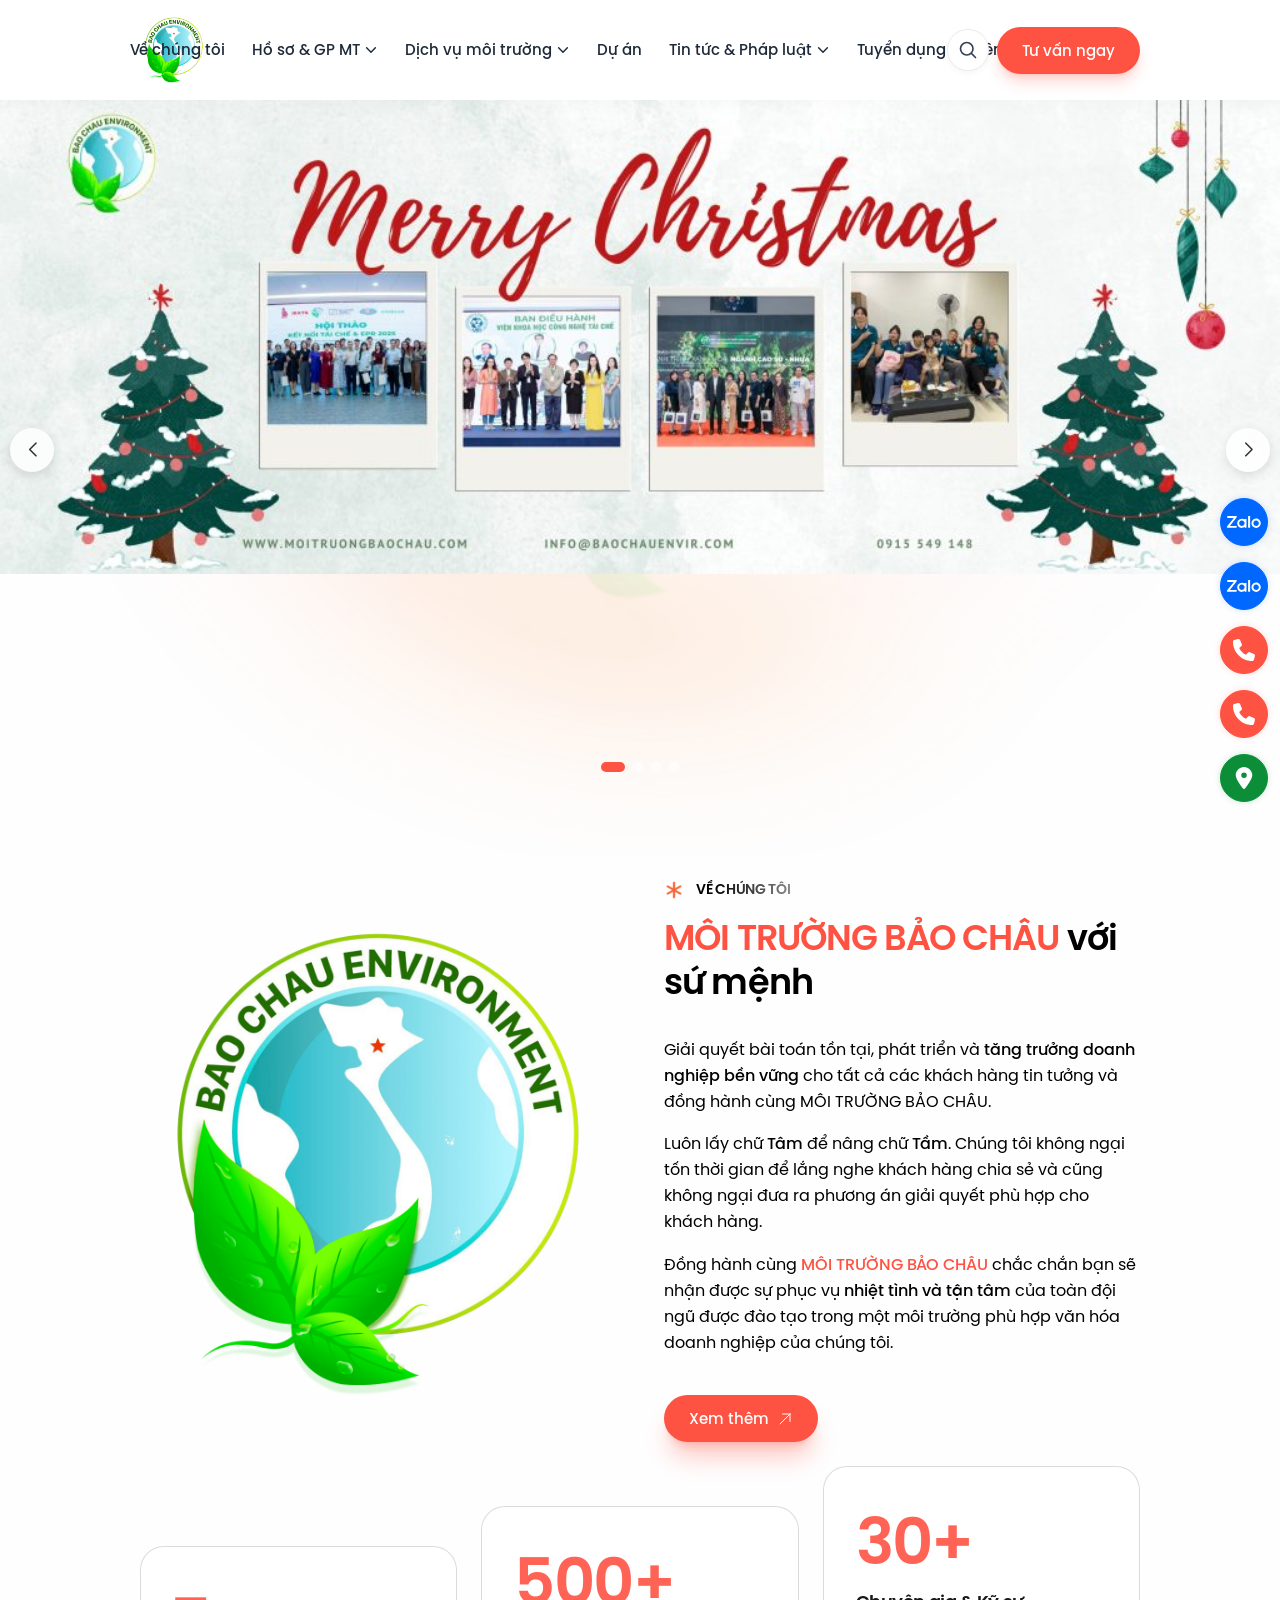
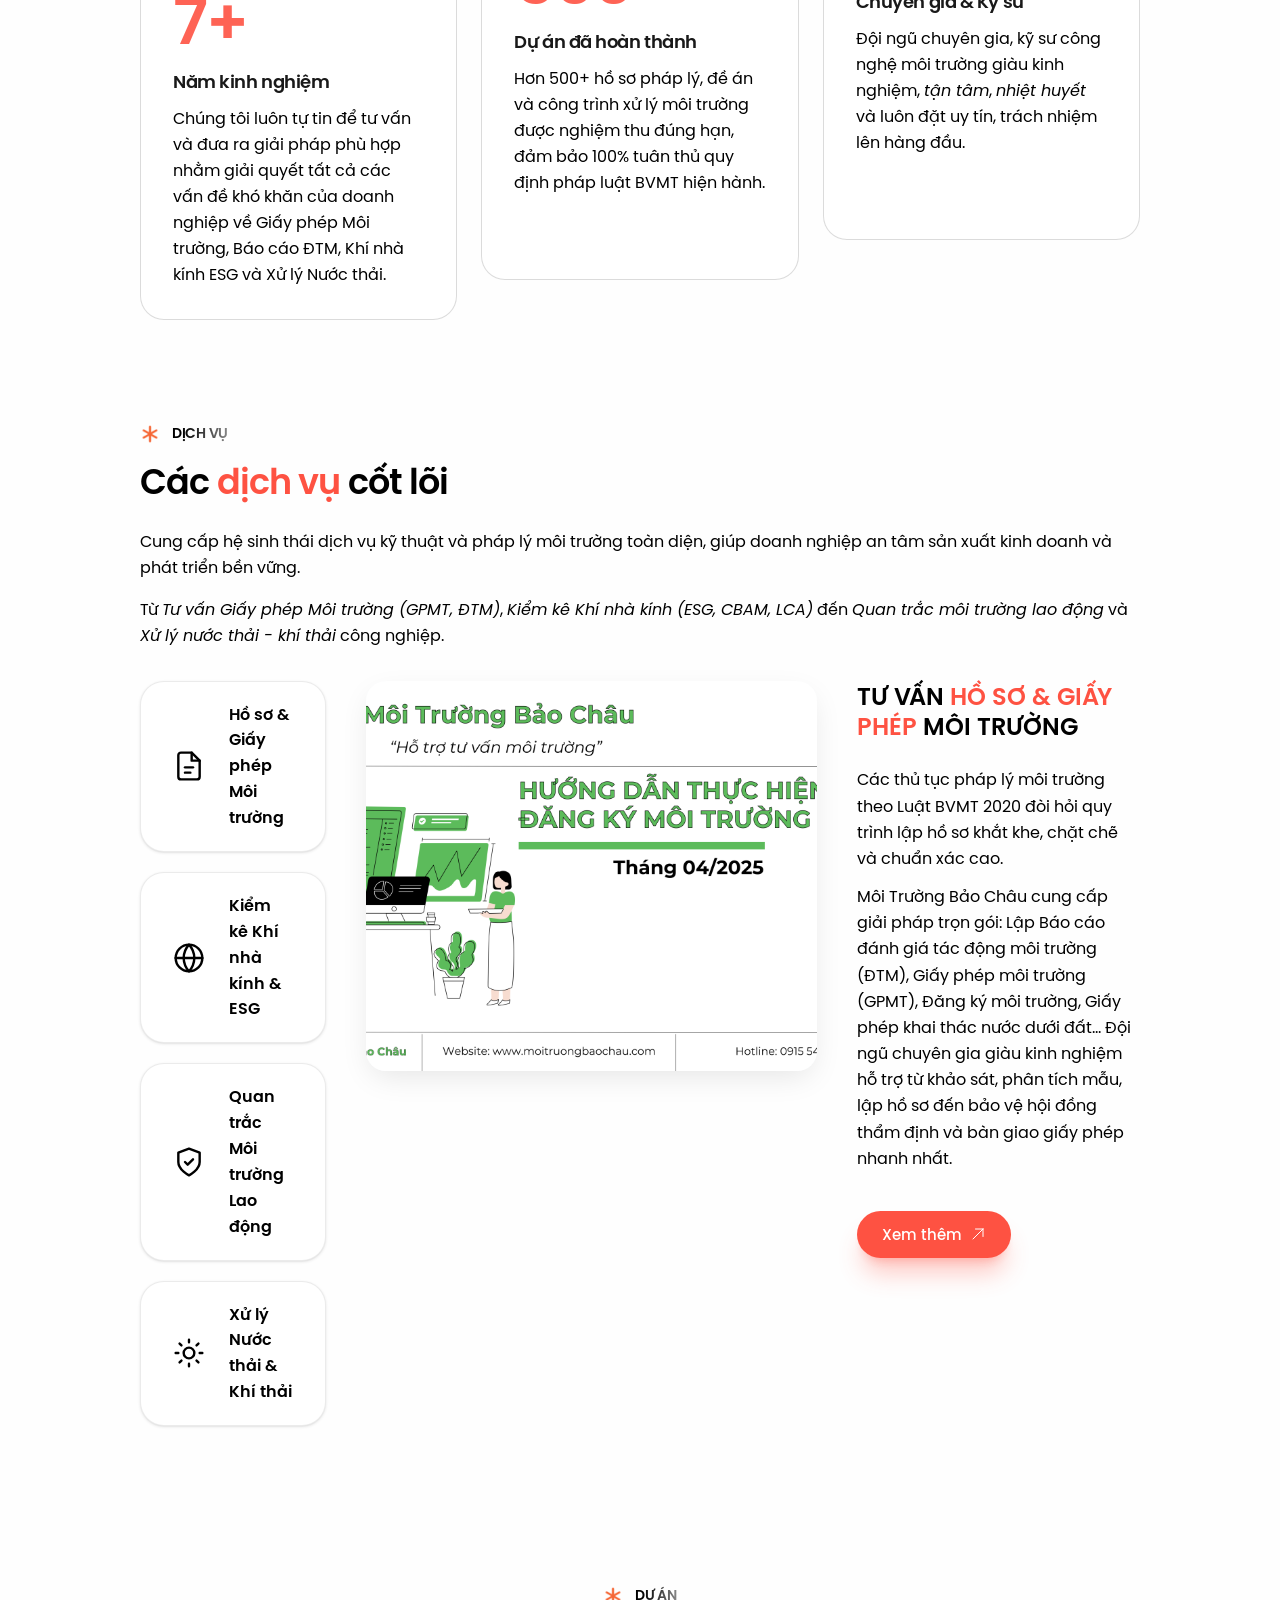
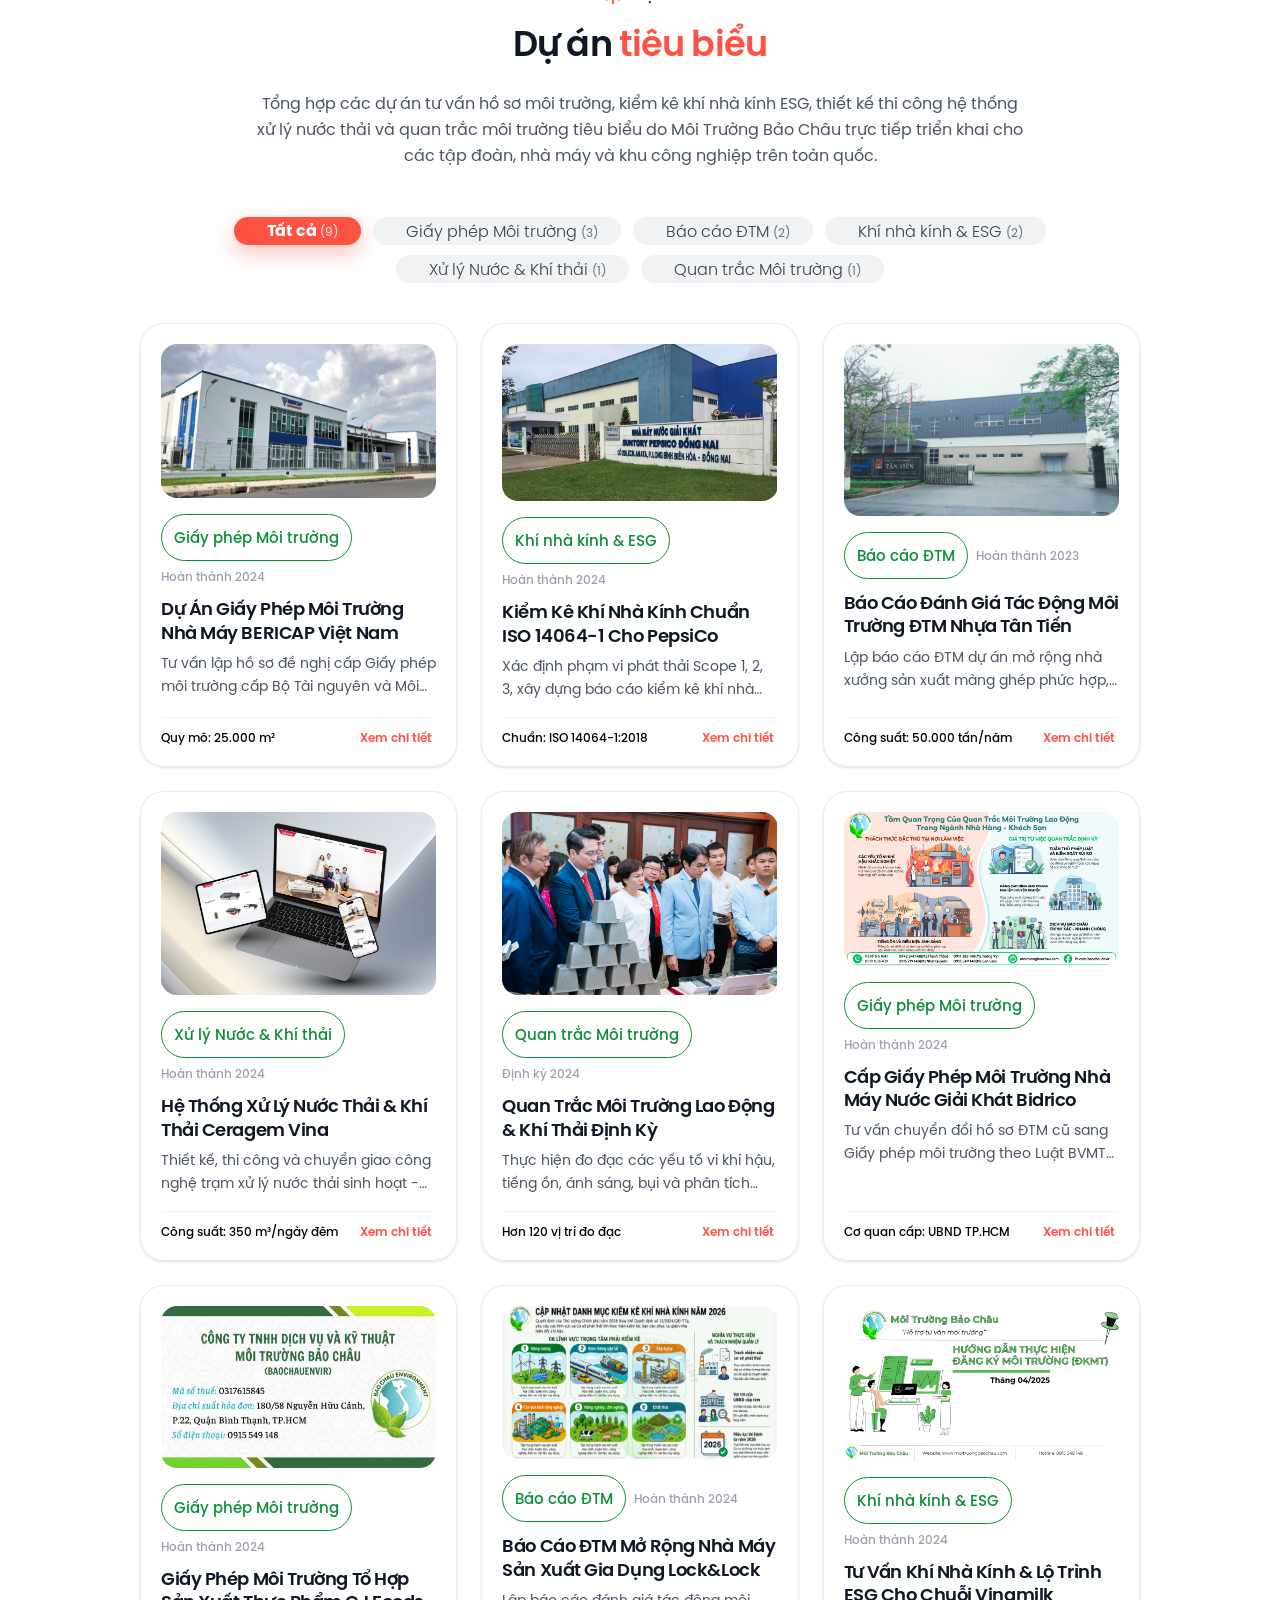
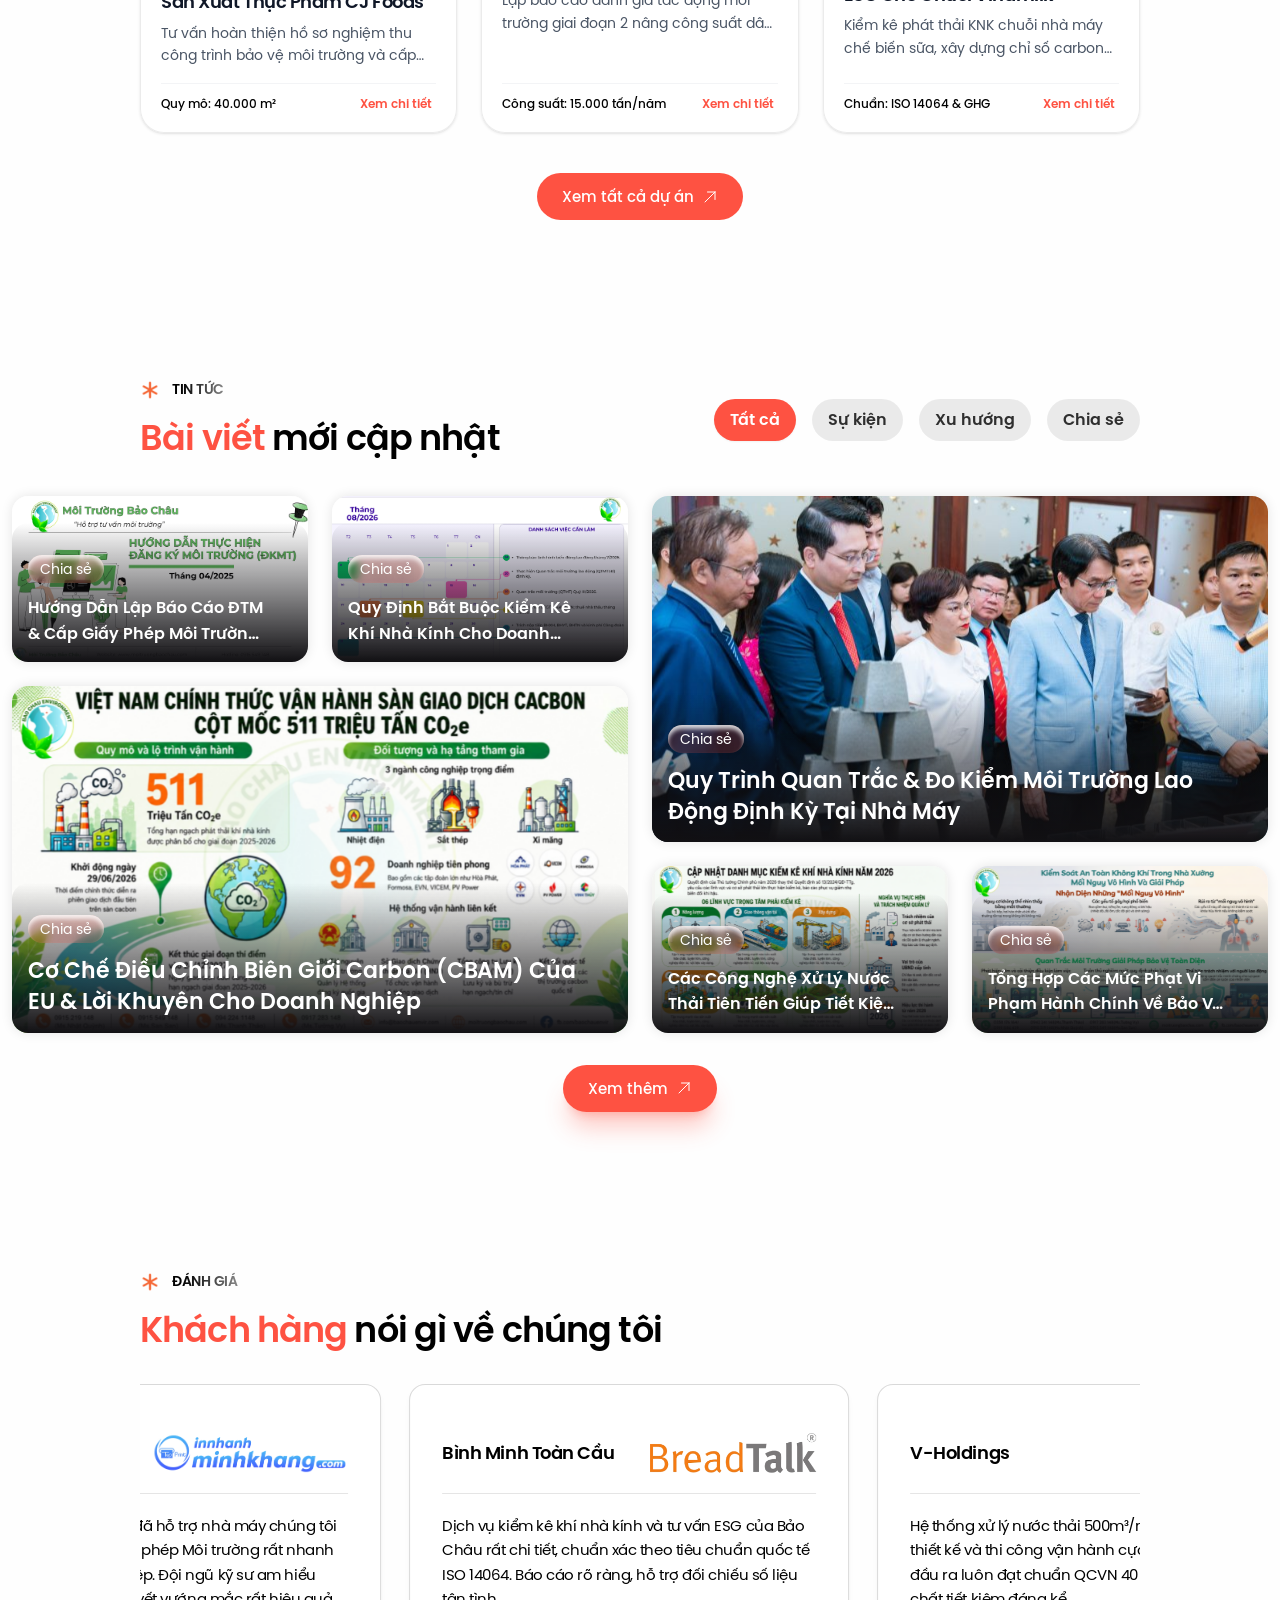
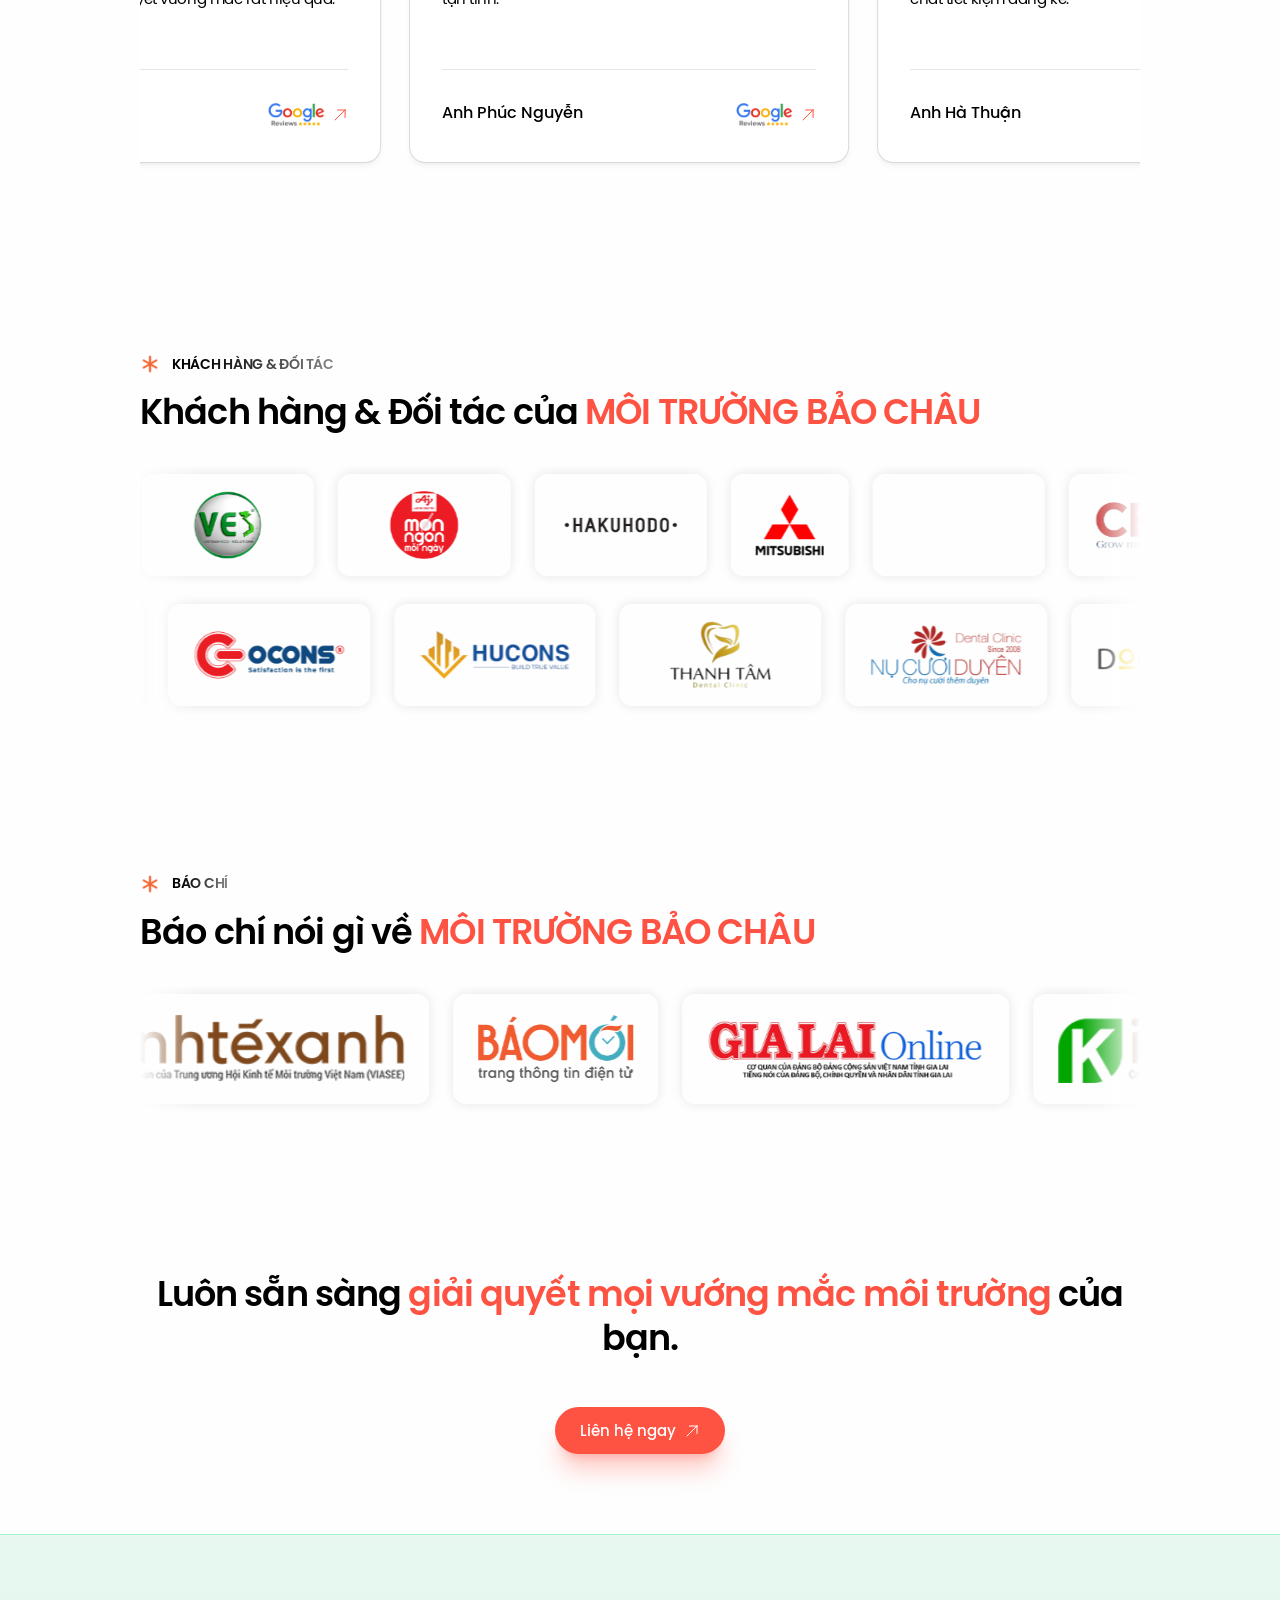
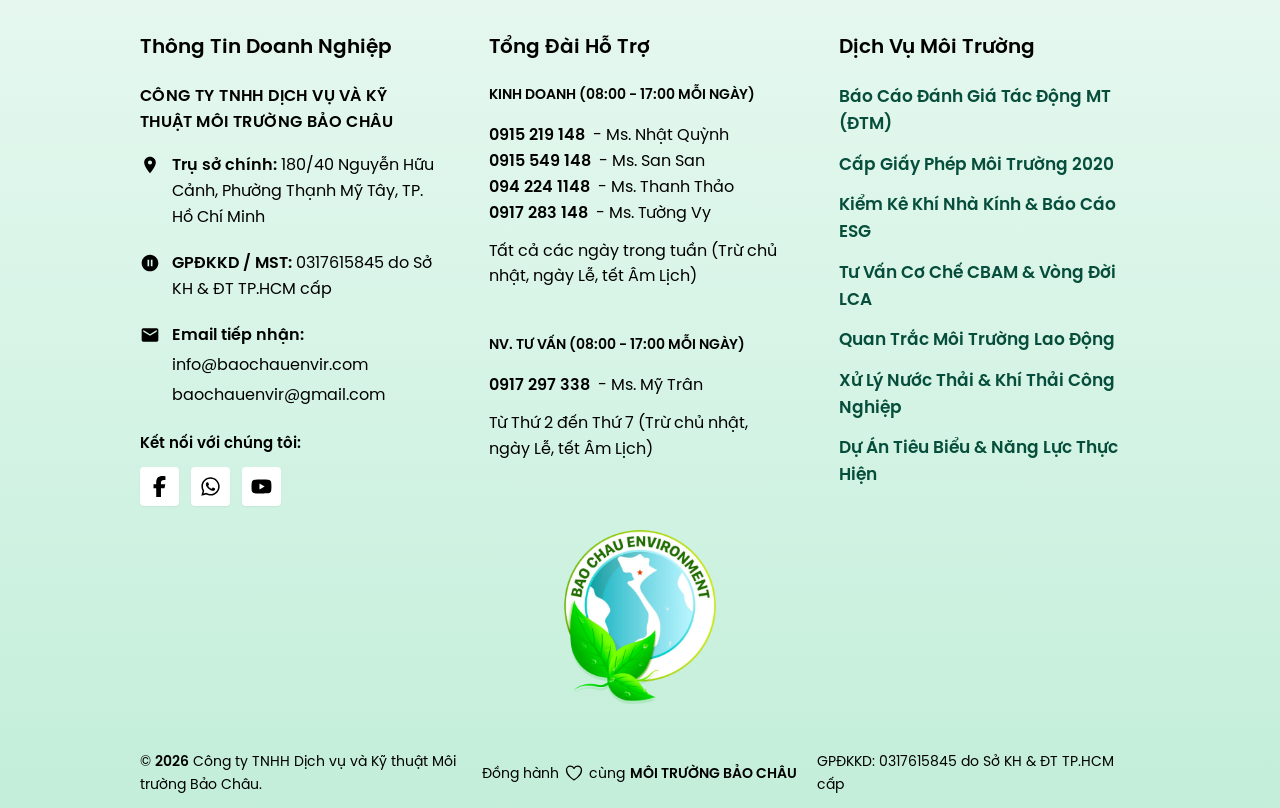
==== commit 4b1a345a: "style: reformat HTML code structure and apply styling updates to project sections" ====
--- a/index.html
+++ b/index.html
@@ -1951,12 +1951,13 @@
             </div>
           </div>
         </section>
+        <!-- PROJECT FILTER & LIST GRID SECTION (3x3 TABS & FULL-WIDTH GRID ĐỒNG BỘ TRANG DỰ ÁN) -->
         <section
           id="section-2e070d0c2f"
           class="section section-projects py-10 lg:py-20"
         >
           <div class="container px-3 mx-auto z-2 relative">
-            <div class="w-full">
+            <div class="w-full text-center max-w-4xl mx-auto">
               <div class="inline-flex items-center gap-2 lg:gap-3 mb-3 lg:mb-4">
                 <span class="icon-list-icon">
                   <img
@@ -1968,16 +1969,16 @@
                   />
                 </span>
                 <span
-                  class="icon-list-text bg-linear-to-r from-(--text-color) to-gra-light bg-clip-text text-transparent"
+                  class="icon-list-text bg-linear-to-r from-(--text-color) to-gra-light bg-clip-text text-transparent font-bold uppercase text-xs sm:text-sm tracking-wider"
                 >
                   Dự án
                 </span>
               </div>
-              <h2 class="project-title font-bold leading-tight">
+              <h2 class="project-title font-bold leading-tight text-3xl sm:text-4xl lg:text-5xl text-gray-900 mb-4">
                 Dự án <span class="text-1">tiêu biểu</span>
               </h2>
               <p
-                class="project-desc max-w-4xl pt-4 lg:pt-6 mb-8 lg:mb-12 p-fs-clamp-[15,17]"
+                class="project-desc max-w-3xl mx-auto pt-2 mb-8 lg:mb-12 p-fs-clamp-[15,17] text-gray-600 leading-relaxed"
               >
                 Tổng hợp các dự án tư vấn hồ sơ môi trường, kiểm kê khí nhà kính
                 ESG, thiết kế thi công hệ thống xử lý nước thải và quan trắc môi
@@ -1988,560 +1989,936 @@
           </div>
           <div
             class="container px-3 mx-auto z-2 relative home-projects-filters"
-            data-limit="8"
-            data-title-tag="p"
+            data-limit="9"
+            data-title-tag="h3"
           >
-            <div class="flex flex-row flex-wrap lg:flex-nowrap gap-6 xl:gap-12">
+            <!-- TOP HORIZONTAL TAB PILLS -->
+            <div class="filter-menu mb-10 lg:mb-14">
+              <style>
+                .home-projects-filters .filter-ul {
+                  display: flex;
+                  flex-wrap: wrap;
+                  align-items: center;
+                  justify-content: center;
+                  gap: 10px 12px;
+                  list-style: none !important;
+                  padding: 0 !important;
+                  margin: 0 !important;
+                }
+                .home-projects-filters .filter-ul li {
+                  list-style: none !important;
+                  margin: 0 !important;
+                  padding: 0 !important;
+                }
+                .home-projects-filters .filter-ul a {
+                  display: inline-flex;
+                  align-items: center;
+                  justify-content: center;
+                  gap: 6px;
+                  padding: 9px 22px;
+                  border-radius: 9999px;
+                  background-color: #f1f2f4;
+                  color: #374151 !important;
+                  font-weight: 500;
+                  font-size: 14px;
+                  text-decoration: none;
+                  transition: all 0.25s ease-in-out;
+                  border: 1px solid transparent;
+                  outline: none;
+                }
+                .home-projects-filters .filter-ul a::before,
+                .home-projects-filters .filter-ul a::after,
+                .home-projects-filters .filter-ul li::before,
+                .home-projects-filters .filter-ul li::after {
+                  display: none !important;
+                  content: none !important;
+                  width: 0 !important;
+                  height: 0 !important;
+                  opacity: 0 !important;
+                  visibility: hidden !important;
+                }
+                .home-projects-filters .filter-ul a:hover {
+                  background-color: #e5e7eb;
+                  color: #111827 !important;
+                }
+                .home-projects-filters .filter-ul a.active {
+                  background-color: #fe5242 !important;
+                  color: #ffffff !important;
+                  font-weight: 700 !important;
+                  box-shadow: 0 8px 20px rgba(254, 82, 66, 0.35) !important;
+                }
+                .home-projects-filters .filter-ul a.active .filter-count {
+                  color: rgba(255, 255, 255, 0.9) !important;
+                }
+                .home-projects-filters .filter-count {
+                  font-size: 12px;
+                  color: #6b7280;
+                  font-weight: normal;
+                }
+              </style>
+              <ul class="filter-ul">
+                <li>
+                  <a href="#" class="active" data-filter="-1">
+                    Tất cả <span class="filter-count">(9)</span>
+                  </a>
+                </li>
+                <li>
+                  <a href="#" data-filter="giay-phep">
+                    Giấy phép Môi trường <span class="filter-count">(3)</span>
+                  </a>
+                </li>
+                <li>
+                  <a href="#" data-filter="dtm">
+                    Báo cáo ĐTM <span class="filter-count">(2)</span>
+                  </a>
+                </li>
+                <li>
+                  <a href="#" data-filter="khi-nha-kinh">
+                    Khí nhà kính &amp; ESG <span class="filter-count">(2)</span>
+                  </a>
+                </li>
+                <li>
+                  <a href="#" data-filter="xu-ly-nuoc">
+                    Xử lý Nước &amp; Khí thải
+                    <span class="filter-count">(1)</span>
+                  </a>
+                </li>
+                <li>
+                  <a href="#" data-filter="quan-trac">
+                    Quan trắc Môi trường <span class="filter-count">(1)</span>
+                  </a>
+                </li>
+              </ul>
+            </div>
+
+            <!-- PROJECTS GRID 3 X 3 (9 DỰ ÁN TIÊU BIỂU) -->
+            <div class="filter-content w-full">
               <div
-                class="w-full lg:w-62.5 2xl:w-[320px] lg:flex-none filter-menu"
+                class="filter-grid grid grid-cols-1 md:grid-cols-2 lg:grid-cols-3 gap-6 xl:gap-8"
               >
-                <div class="xl:sticky xl:top-42">
-                  <p
-                    class="filter-title h6 mb-6 lg:mb-10 flex items-center gap-2 group transition-all duration-300 cursor-pointer"
+                <!-- Project 1: BERICAP -->
+                <div
+                  class="item relative flex flex-col gap-4 bg-white/95 glass-effect border border-black/8 rounded-3xl p-5 shadow-sm hover:shadow-xl transition-all duration-300 group"
+                  data-category="giay-phep"
+                >
+                  <div
+                    class="p-thumb c-cover overflow-hidden rounded-2xl relative aspect-16/10"
                   >
-                    <svg
-                      class="size-6 transition-all duration-300"
-                      xmlns="http://www.w3.org/2000/svg"
-                      width="24"
-                      height="24"
-                      viewBox="0 0 24 24"
-                    >
-                      <path
-                        fill="none"
-                        stroke="currentColor"
-                        stroke-linecap="round"
-                        stroke-width="2"
-                        d="M18.796 4H5.204a1 1 0 0 0-.753 1.659l5.302 6.058a1 1 0 0 1 .247.659v4.874a.5.5 0 0 0 .2.4l3 2.25a.5.5 0 0 0 .8-.4v-7.124a1 1 0 0 1 .247-.659l5.302-6.059c.566-.646.106-1.658-.753-1.658Z"
-                      ></path>
-                    </svg>
-                    Bộ lọc
-                  </p>
-                  <ul
-                    class="filter-ul flex flex-row md:flex-col lg:pl-2 gap-x-5 gap-y-3"
+                    <a
+                      class="block w-full h-full c-scale-effect"
+                      href="project-detail.html"
+                      aria-label="DỰ ÁN GIẤY PHÉP MÔI TRƯỜNG NHÀ MÁY BERICAP"
+                    >
+                      <img
+                        src="images/BERICAP.jpg"
+                        class="block w-full h-full object-cover transition-transform duration-500 group-hover:scale-105"
+                        width="1024"
+                        height="683"
+                        alt="DỰ ÁN GIẤY PHÉP MÔI TRƯỜNG NHÀ MÁY BERICAP"
+                        decoding="async"
+                        loading="lazy"
+                      />
+                    </a>
+                    <span
+                      class="absolute top-3 left-3 bg-white/90 backdrop-blur-xs text-xs font-bold text-emerald-800 py-1 px-3 rounded-full shadow-sm"
+                    >
+                      KCN Long Thành - Đồng Nai
+                    </span>
+                  </div>
+                  <div class="p-content flex flex-col flex-1 justify-between">
+                    <div>
+                      <div
+                        class="terms mb-3 flex flex-row flex-wrap items-center gap-2"
+                      >
+                        <span
+                          class="term btn btn-secondary-2 flex-0! py-1! px-3! text-[12px]! rounded-full"
+                          >Giấy phép Môi trường</span
+                        >
+                        <span class="text-xs text-gray-400 font-medium"
+                          >Hoàn thành 2024</span
+                        >
+                      </div>
+                      <a
+                        class="c-hover block"
+                        href="project-detail.html"
+                        title="DỰ ÁN GIẤY PHÉP MÔI TRƯỜNG NHÀ MÁY BERICAP"
+                      >
+                        <h3
+                          class="filter-title font-bold text-lg text-gray-900 group-hover:text-primary transition-colors leading-snug"
+                        >
+                          Dự Án Giấy Phép Môi Trường Nhà Máy BERICAP Việt Nam
+                        </h3>
+                      </a>
+                      <p
+                        class="mt-2 text-sm text-gray-600 line-clamp-2 leading-relaxed"
+                      >
+                        Tư vấn lập hồ sơ đề nghị cấp Giấy phép môi trường cấp Bộ
+                        Tài nguyên và Môi trường cho nhà máy sản xuất bao bì
+                        nhựa chính xác quy mô lớn.
+                      </p>
+                    </div>
+                    <div
+                      class="mt-4 pt-3 border-t border-gray-100 flex items-center justify-between gap-2"
+                    >
+                      <span class="text-xs text-black font-medium truncate"
+                        >Quy mô: 25.000 m²</span
+                      >
+                      <a
+                        href="project-detail.html"
+                        class="inline-flex items-center gap-1 text-xs font-bold text-primary hover:underline whitespace-nowrap shrink-0"
+                      >
+                        Xem chi tiết
+                        <svg
+                          class="size-3.5"
+                          fill="none"
+                          viewBox="0 0 24 24"
+                          stroke="currentColor"
+                          stroke-width="2"
+                        >
+                          <path
+                            stroke-linecap="round"
+                            stroke-linejoin="round"
+                            d="m8.25 4.5 7.5 7.5-7.5 7.5"
+                          />
+                        </svg>
+                      </a>
+                    </div>
+                  </div>
+                </div>
+
+                <!-- Project 2: PEPSICO -->
+                <div
+                  class="item relative flex flex-col gap-4 bg-white/95 glass-effect border border-black/8 rounded-3xl p-5 shadow-sm hover:shadow-xl transition-all duration-300 group"
+                  data-category="khi-nha-kinh"
+                >
+                  <div
+                    class="p-thumb c-cover overflow-hidden rounded-2xl relative aspect-16/10"
                   >
-                    <li>
-                      <a href="#" class="active" data-filter="-1">Tất cả</a>
-                    </li>
-                    <li>
-                      <a href="#" data-filter="giay-phep"
-                        >Giấy phép Môi trường</a
-                      >
-                    </li>
-                    <li>
-                      <a href="#" data-filter="dtm">Báo cáo ĐTM</a>
-                    </li>
-                    <li>
-                      <a href="#" data-filter="khi-nha-kinh"
-                        >Khí nhà kính & ESG</a
-                      >
-                    </li>
-                    <li>
-                      <a href="#" data-filter="xu-ly-nuoc">Xử lý Nước thải</a>
-                    </li>
-                    <li>
-                      <a href="#" data-filter="quan-trac"
-                        >Quan trắc Môi trường</a
-                      >
-                    </li>
-                  </ul>
+                    <a
+                      class="block w-full h-full c-scale-effect"
+                      href="project-detail.html"
+                      aria-label="DỰ ÁN KIỂM KÊ KHÍ NHÀ KÍNH CÔNG TY PEPSICO"
+                    >
+                      <img
+                        src="images/PEPSICO.jpg"
+                        class="block w-full h-full object-cover transition-transform duration-500 group-hover:scale-105"
+                        width="1024"
+                        height="683"
+                        alt="DỰ ÁN KIỂM KÊ KHÍ NHÀ KÍNH CÔNG TY PEPSICO"
+                        decoding="async"
+                        loading="lazy"
+                      />
+                    </a>
+                    <span
+                      class="absolute top-3 left-3 bg-white/90 backdrop-blur-xs text-xs font-bold text-emerald-800 py-1 px-3 rounded-full shadow-sm"
+                    >
+                      KCN Sóng Thần - Bình Dương
+                    </span>
+                  </div>
+                  <div class="p-content flex flex-col flex-1 justify-between">
+                    <div>
+                      <div
+                        class="terms mb-3 flex flex-row flex-wrap items-center gap-2"
+                      >
+                        <span
+                          class="term btn btn-secondary-2 flex-0! py-1! px-3! text-[12px]! rounded-full"
+                          >Khí nhà kính &amp; ESG</span
+                        >
+                        <span class="text-xs text-gray-400 font-medium"
+                          >Hoàn thành 2024</span
+                        >
+                      </div>
+                      <a
+                        class="c-hover block"
+                        href="project-detail.html"
+                        title="DỰ ÁN KIỂM KÊ KHÍ NHÀ KÍNH CÔNG TY PEPSICO"
+                      >
+                        <h3
+                          class="filter-title font-bold text-lg text-gray-900 group-hover:text-primary transition-colors leading-snug"
+                        >
+                          Kiểm Kê Khí Nhà Kính Chuẩn ISO 14064-1 Cho PepsiCo
+                        </h3>
+                      </a>
+                      <p
+                        class="mt-2 text-sm text-gray-600 line-clamp-2 leading-relaxed"
+                      >
+                        Xác định phạm vi phát thải Scope 1, 2, 3, xây dựng báo
+                        cáo kiểm kê khí nhà kính và lộ trình giảm phát thải Net
+                        Zero theo chuẩn quốc tế.
+                      </p>
+                    </div>
+                    <div
+                      class="mt-4 pt-3 border-t border-gray-100 flex items-center justify-between gap-2"
+                    >
+                      <span class="text-xs text-black font-medium truncate"
+                        >Chuẩn: ISO 14064-1:2018</span
+                      >
+                      <a
+                        href="project-detail.html"
+                        class="inline-flex items-center gap-1 text-xs font-bold text-primary hover:underline whitespace-nowrap shrink-0"
+                      >
+                        Xem chi tiết
+                        <svg
+                          class="size-3.5"
+                          fill="none"
+                          viewBox="0 0 24 24"
+                          stroke="currentColor"
+                          stroke-width="2"
+                        >
+                          <path
+                            stroke-linecap="round"
+                            stroke-linejoin="round"
+                            d="m8.25 4.5 7.5 7.5-7.5 7.5"
+                          />
+                        </svg>
+                      </a>
+                    </div>
+                  </div>
+                </div>
+
+                <!-- Project 3: CÔNG TY TÂN TIẾN -->
+                <div
+                  class="item relative flex flex-col gap-4 bg-white/95 glass-effect border border-black/8 rounded-3xl p-5 shadow-sm hover:shadow-xl transition-all duration-300 group"
+                  data-category="dtm"
+                >
+                  <div
+                    class="p-thumb c-cover overflow-hidden rounded-2xl relative aspect-16/10"
+                  >
+                    <a
+                      class="block w-full h-full c-scale-effect"
+                      href="project-detail.html"
+                      aria-label="BÁO CÁO ĐTM NHÀ MÁY BAO BÌ NHỰA TÂN TIẾN"
+                    >
+                      <img
+                        src="images/CTY-TAN-TIEN.png"
+                        class="block w-full h-full object-cover transition-transform duration-500 group-hover:scale-105"
+                        width="1024"
+                        height="640"
+                        alt="BÁO CÁO ĐTM NHÀ MÁY BAO BÌ NHỰA TÂN TIẾN"
+                        decoding="async"
+                        loading="lazy"
+                      />
+                    </a>
+                    <span
+                      class="absolute top-3 left-3 bg-white/90 backdrop-blur-xs text-xs font-bold text-emerald-800 py-1 px-3 rounded-full shadow-sm"
+                    >
+                      KCN Tân Bình - TP.HCM
+                    </span>
+                  </div>
+                  <div class="p-content flex flex-col flex-1 justify-between">
+                    <div>
+                      <div
+                        class="terms mb-3 flex flex-row flex-wrap items-center gap-2"
+                      >
+                        <span
+                          class="term btn btn-secondary-2 flex-0! py-1! px-3! text-[12px]! rounded-full"
+                          >Báo cáo ĐTM</span
+                        >
+                        <span class="text-xs text-gray-400 font-medium"
+                          >Hoàn thành 2023</span
+                        >
+                      </div>
+                      <a
+                        class="c-hover block"
+                        href="project-detail.html"
+                        title="BÁO CÁO ĐTM NHÀ MÁY BAO BÌ NHỰA TÂN TIẾN"
+                      >
+                        <h3
+                          class="filter-title font-bold text-lg text-gray-900 group-hover:text-primary transition-colors leading-snug"
+                        >
+                          Báo Cáo Đánh Giá Tác Động Môi Trường ĐTM Nhựa Tân Tiến
+                        </h3>
+                      </a>
+                      <p
+                        class="mt-2 text-sm text-gray-600 line-clamp-2 leading-relaxed"
+                      >
+                        Lập báo cáo ĐTM dự án mở rộng nhà xưởng sản xuất màng
+                        ghép phức hợp, bảo vệ thành công trước Hội đồng thẩm
+                        định Sở TN&amp;MT TP.HCM.
+                      </p>
+                    </div>
+                    <div
+                      class="mt-4 pt-3 border-t border-gray-100 flex items-center justify-between gap-2"
+                    >
+                      <span class="text-xs text-black font-medium truncate"
+                        >Công suất: 50.000 tấn/năm</span
+                      >
+                      <a
+                        href="project-detail.html"
+                        class="inline-flex items-center gap-1 text-xs font-bold text-primary hover:underline whitespace-nowrap shrink-0"
+                      >
+                        Xem chi tiết
+                        <svg
+                          class="size-3.5"
+                          fill="none"
+                          viewBox="0 0 24 24"
+                          stroke="currentColor"
+                          stroke-width="2"
+                        >
+                          <path
+                            stroke-linecap="round"
+                            stroke-linejoin="round"
+                            d="m8.25 4.5 7.5 7.5-7.5 7.5"
+                          />
+                        </svg>
+                      </a>
+                    </div>
+                  </div>
+                </div>
+
+                <!-- Project 4: CERAGEM -->
+                <div
+                  class="item relative flex flex-col gap-4 bg-white/95 glass-effect border border-black/8 rounded-3xl p-5 shadow-sm hover:shadow-xl transition-all duration-300 group"
+                  data-category="xu-ly-nuoc"
+                >
+                  <div
+                    class="p-thumb c-cover overflow-hidden rounded-2xl relative aspect-16/10"
+                  >
+                    <a
+                      class="block w-full h-full c-scale-effect"
+                      href="project-detail.html"
+                      aria-label="XỬ LÝ NƯỚC THẢI & KHÍ THẢI CERAGEM VIỆT NAM"
+                    >
+                      <img
+                        src="images/5.-ceragem-1024x683.jpg"
+                        class="block w-full h-full object-cover transition-transform duration-500 group-hover:scale-105"
+                        width="1024"
+                        height="683"
+                        alt="XỬ LÝ NƯỚC THẢI & KHÍ THẢI CERAGEM VIỆT NAM"
+                        decoding="async"
+                        loading="lazy"
+                      />
+                    </a>
+                    <span
+                      class="absolute top-3 left-3 bg-white/90 backdrop-blur-xs text-xs font-bold text-emerald-800 py-1 px-3 rounded-full shadow-sm"
+                    >
+                      KCN VSIP II - Bình Dương
+                    </span>
+                  </div>
+                  <div class="p-content flex flex-col flex-1 justify-between">
+                    <div>
+                      <div
+                        class="terms mb-3 flex flex-row flex-wrap items-center gap-2"
+                      >
+                        <span
+                          class="term btn btn-secondary-2 flex-0! py-1! px-3! text-[12px]! rounded-full"
+                          >Xử lý Nước &amp; Khí thải</span
+                        >
+                        <span class="text-xs text-gray-400 font-medium"
+                          >Hoàn thành 2024</span
+                        >
+                      </div>
+                      <a
+                        class="c-hover block"
+                        href="project-detail.html"
+                        title="XỬ LÝ NƯỚC THẢI & KHÍ THẢI CERAGEM VIỆT NAM"
+                      >
+                        <h3
+                          class="filter-title font-bold text-lg text-gray-900 group-hover:text-primary transition-colors leading-snug"
+                        >
+                          Hệ Thống Xử Lý Nước Thải &amp; Khí Thải Ceragem Vina
+                        </h3>
+                      </a>
+                      <p
+                        class="mt-2 text-sm text-gray-600 line-clamp-2 leading-relaxed"
+                      >
+                        Thiết kế, thi công và chuyển giao công nghệ trạm xử lý
+                        nước thải sinh hoạt - sản xuất đạt chuẩn Cột A QCVN
+                        40:2011/BTNMT kết hợp lọc bụi khí thải.
+                      </p>
+                    </div>
+                    <div
+                      class="mt-4 pt-3 border-t border-gray-100 flex items-center justify-between gap-2"
+                    >
+                      <span class="text-xs text-black font-medium truncate"
+                        >Công suất: 350 m³/ngày đêm</span
+                      >
+                      <a
+                        href="project-detail.html"
+                        class="inline-flex items-center gap-1 text-xs font-bold text-primary hover:underline whitespace-nowrap shrink-0"
+                      >
+                        Xem chi tiết
+                        <svg
+                          class="size-3.5"
+                          fill="none"
+                          viewBox="0 0 24 24"
+                          stroke="currentColor"
+                          stroke-width="2"
+                        >
+                          <path
+                            stroke-linecap="round"
+                            stroke-linejoin="round"
+                            d="m8.25 4.5 7.5 7.5-7.5 7.5"
+                          />
+                        </svg>
+                      </a>
+                    </div>
+                  </div>
+                </div>
+
+                <!-- Project 5: MITSUBISHI -->
+                <div
+                  class="item relative flex flex-col gap-4 bg-white/95 glass-effect border border-black/8 rounded-3xl p-5 shadow-sm hover:shadow-xl transition-all duration-300 group"
+                  data-category="quan-trac"
+                >
+                  <div
+                    class="p-thumb c-cover overflow-hidden rounded-2xl relative aspect-16/10"
+                  >
+                    <a
+                      class="block w-full h-full c-scale-effect"
+                      href="project-detail.html"
+                      aria-label="QUAN TRẮC MÔI TRƯỜNG LAO ĐỘNG MITSUBISHI"
+                    >
+                      <img
+                        src="images/Hinh-1-1024x683.jpg"
+                        class="block w-full h-full object-cover transition-transform duration-500 group-hover:scale-105"
+                        width="1024"
+                        height="683"
+                        alt="QUAN TRẮC MÔI TRƯỜNG LAO ĐỘNG MITSUBISHI"
+                        decoding="async"
+                        loading="lazy"
+                      />
+                    </a>
+                    <span
+                      class="absolute top-3 left-3 bg-white/90 backdrop-blur-xs text-xs font-bold text-emerald-800 py-1 px-3 rounded-full shadow-sm"
+                    >
+                      Bình Dương - TP.HCM
+                    </span>
+                  </div>
+                  <div class="p-content flex flex-col flex-1 justify-between">
+                    <div>
+                      <div
+                        class="terms mb-3 flex flex-row flex-wrap items-center gap-2"
+                      >
+                        <span
+                          class="term btn btn-secondary-2 flex-0! py-1! px-3! text-[12px]! rounded-full"
+                          >Quan trắc Môi trường</span
+                        >
+                        <span class="text-xs text-gray-400 font-medium"
+                          >Định kỳ 2024</span
+                        >
+                      </div>
+                      <a
+                        class="c-hover block"
+                        href="project-detail.html"
+                        title="QUAN TRẮC MÔI TRƯỜNG LAO ĐỘNG MITSUBISHI"
+                      >
+                        <h3
+                          class="filter-title font-bold text-lg text-gray-900 group-hover:text-primary transition-colors leading-snug"
+                        >
+                          Quan Trắc Môi Trường Lao Động &amp; Khí Thải Định Kỳ
+                        </h3>
+                      </a>
+                      <p
+                        class="mt-2 text-sm text-gray-600 line-clamp-2 leading-relaxed"
+                      >
+                        Thực hiện đo đạc các yếu tố vi khí hậu, tiếng ồn, ánh
+                        sáng, bụi và phân tích mẫu nước thải định kỳ 4 đợt/năm
+                        cho hệ thống chuỗi nhà máy.
+                      </p>
+                    </div>
+                    <div
+                      class="mt-4 pt-3 border-t border-gray-100 flex items-center justify-between gap-2"
+                    >
+                      <span class="text-xs text-black font-medium truncate"
+                        >Hơn 120 vị trí đo đạc</span
+                      >
+                      <a
+                        href="project-detail.html"
+                        class="inline-flex items-center gap-1 text-xs font-bold text-primary hover:underline whitespace-nowrap shrink-0"
+                      >
+                        Xem chi tiết
+                        <svg
+                          class="size-3.5"
+                          fill="none"
+                          viewBox="0 0 24 24"
+                          stroke="currentColor"
+                          stroke-width="2"
+                        >
+                          <path
+                            stroke-linecap="round"
+                            stroke-linejoin="round"
+                            d="m8.25 4.5 7.5 7.5-7.5 7.5"
+                          />
+                        </svg>
+                      </a>
+                    </div>
+                  </div>
+                </div>
+
+                <!-- Project 6: BIDRICO -->
+                <div
+                  class="item relative flex flex-col gap-4 bg-white/95 glass-effect border border-black/8 rounded-3xl p-5 shadow-sm hover:shadow-xl transition-all duration-300 group"
+                  data-category="giay-phep"
+                >
+                  <div
+                    class="p-thumb c-cover overflow-hidden rounded-2xl relative aspect-16/10"
+                  >
+                    <a
+                      class="block w-full h-full c-scale-effect"
+                      href="project-detail.html"
+                      aria-label="GIẤY PHÉP MÔI TRƯỜNG NƯỚC GIẢI KHÁT BIDRICO"
+                    >
+                      <img
+                        src="images/Bai-Dang-Bao-Chau-1024x572.png"
+                        class="block w-full h-full object-cover transition-transform duration-500 group-hover:scale-105"
+                        width="1024"
+                        height="572"
+                        alt="GIẤY PHÉP MÔI TRƯỜNG NƯỚC GIẢI KHÁT BIDRICO"
+                        decoding="async"
+                        loading="lazy"
+                      />
+                    </a>
+                    <span
+                      class="absolute top-3 left-3 bg-white/90 backdrop-blur-xs text-xs font-bold text-emerald-800 py-1 px-3 rounded-full shadow-sm"
+                    >
+                      KCN Vĩnh Lộc - TP.HCM
+                    </span>
+                  </div>
+                  <div class="p-content flex flex-col flex-1 justify-between">
+                    <div>
+                      <div
+                        class="terms mb-3 flex flex-row flex-wrap items-center gap-2"
+                      >
+                        <span
+                          class="term btn btn-secondary-2 flex-0! py-1! px-3! text-[12px]! rounded-full"
+                          >Giấy phép Môi trường</span
+                        >
+                        <span class="text-xs text-gray-400 font-medium"
+                          >Hoàn thành 2024</span
+                        >
+                      </div>
+                      <a
+                        class="c-hover block"
+                        href="project-detail.html"
+                        title="GIẤY PHÉP MÔI TRƯỜNG NƯỚC GIẢI KHÁT BIDRICO"
+                      >
+                        <h3
+                          class="filter-title font-bold text-lg text-gray-900 group-hover:text-primary transition-colors leading-snug"
+                        >
+                          Cấp Giấy Phép Môi Trường Nhà Máy Nước Giải Khát
+                          Bidrico
+                        </h3>
+                      </a>
+                      <p
+                        class="mt-2 text-sm text-gray-600 line-clamp-2 leading-relaxed"
+                      >
+                        Tư vấn chuyển đổi hồ sơ ĐTM cũ sang Giấy phép môi trường
+                        theo Luật BVMT 2020, hoàn thiện tích hợp xả nước thải và
+                        khí thải lò hơi.
+                      </p>
+                    </div>
+                    <div
+                      class="mt-4 pt-3 border-t border-gray-100 flex items-center justify-between gap-2"
+                    >
+                      <span class="text-xs text-black font-medium truncate"
+                        >Cơ quan cấp: UBND TP.HCM</span
+                      >
+                      <a
+                        href="project-detail.html"
+                        class="inline-flex items-center gap-1 text-xs font-bold text-primary hover:underline whitespace-nowrap shrink-0"
+                      >
+                        Xem chi tiết
+                        <svg
+                          class="size-3.5"
+                          fill="none"
+                          viewBox="0 0 24 24"
+                          stroke="currentColor"
+                          stroke-width="2"
+                        >
+                          <path
+                            stroke-linecap="round"
+                            stroke-linejoin="round"
+                            d="m8.25 4.5 7.5 7.5-7.5 7.5"
+                          />
+                        </svg>
+                      </a>
+                    </div>
+                  </div>
+                </div>
+
+                <!-- Project 7: CJ FOODS -->
+                <div
+                  class="item relative flex flex-col gap-4 bg-white/95 glass-effect border border-black/8 rounded-3xl p-5 shadow-sm hover:shadow-xl transition-all duration-300 group"
+                  data-category="giay-phep"
+                >
+                  <div
+                    class="p-thumb c-cover overflow-hidden rounded-2xl relative aspect-16/10"
+                  >
+                    <a
+                      class="block w-full h-full c-scale-effect"
+                      href="project-detail.html"
+                      aria-label="GIẤY PHÉP MÔI TRƯỜNG TỔ HỢP CJ FOODS"
+                    >
+                      <img
+                        src="images/moi-truong-bao-chau-1024x603.jpg"
+                        class="block w-full h-full object-cover transition-transform duration-500 group-hover:scale-105"
+                        width="1024"
+                        height="603"
+                        alt="GIẤY PHÉP MÔI TRƯỜNG TỔ HỢP CJ FOODS"
+                        decoding="async"
+                        loading="lazy"
+                      />
+                    </a>
+                    <span
+                      class="absolute top-3 left-3 bg-white/90 backdrop-blur-xs text-xs font-bold text-emerald-800 py-1 px-3 rounded-full shadow-sm"
+                    >
+                      KCN Hiệp Phước - TP.HCM
+                    </span>
+                  </div>
+                  <div class="p-content flex flex-col flex-1 justify-between">
+                    <div>
+                      <div
+                        class="terms mb-3 flex flex-row flex-wrap items-center gap-2"
+                      >
+                        <span
+                          class="term btn btn-secondary-2 flex-0! py-1! px-3! text-[12px]! rounded-full"
+                          >Giấy phép Môi trường</span
+                        >
+                        <span class="text-xs text-gray-400 font-medium"
+                          >Hoàn thành 2024</span
+                        >
+                      </div>
+                      <a
+                        class="c-hover block"
+                        href="project-detail.html"
+                        title="GIẤY PHÉP MÔI TRƯỜNG TỔ HỢP CJ FOODS"
+                      >
+                        <h3
+                          class="filter-title font-bold text-lg text-gray-900 group-hover:text-primary transition-colors leading-snug"
+                        >
+                          Giấy Phép Môi Trường Tổ Hợp Sản Xuất Thực Phẩm CJ
+                          Foods
+                        </h3>
+                      </a>
+                      <p
+                        class="mt-2 text-sm text-gray-600 line-clamp-2 leading-relaxed"
+                      >
+                        Tư vấn hoàn thiện hồ sơ nghiệm thu công trình bảo vệ môi
+                        trường và cấp Giấy phép môi trường tích hợp xả thải công
+                        suất lớn.
+                      </p>
+                    </div>
+                    <div
+                      class="mt-4 pt-3 border-t border-gray-100 flex items-center justify-between gap-2"
+                    >
+                      <span class="text-xs text-black font-medium truncate"
+                        >Quy mô: 40.000 m²</span
+                      >
+                      <a
+                        href="project-detail.html"
+                        class="inline-flex items-center gap-1 text-xs font-bold text-primary hover:underline whitespace-nowrap shrink-0"
+                      >
+                        Xem chi tiết
+                        <svg
+                          class="size-3.5"
+                          fill="none"
+                          viewBox="0 0 24 24"
+                          stroke="currentColor"
+                          stroke-width="2"
+                        >
+                          <path
+                            stroke-linecap="round"
+                            stroke-linejoin="round"
+                            d="m8.25 4.5 7.5 7.5-7.5 7.5"
+                          />
+                        </svg>
+                      </a>
+                    </div>
+                  </div>
+                </div>
+
+                <!-- Project 8: LOCK&LOCK -->
+                <div
+                  class="item relative flex flex-col gap-4 bg-white/95 glass-effect border border-black/8 rounded-3xl p-5 shadow-sm hover:shadow-xl transition-all duration-300 group"
+                  data-category="dtm"
+                >
+                  <div
+                    class="p-thumb c-cover overflow-hidden rounded-2xl relative aspect-16/10"
+                  >
+                    <a
+                      class="block w-full h-full c-scale-effect"
+                      href="project-detail.html"
+                      aria-label="BÁO CÁO ĐTM NHÀ MÁY LOCK&LOCK"
+                    >
+                      <img
+                        src="images/Thiet-ke-chua-co-ten-2-768x429.png"
+                        class="block w-full h-full object-cover transition-transform duration-500 group-hover:scale-105"
+                        width="768"
+                        height="429"
+                        alt="BÁO CÁO ĐTM NHÀ MÁY LOCK&LOCK"
+                        decoding="async"
+                        loading="lazy"
+                      />
+                    </a>
+                    <span
+                      class="absolute top-3 left-3 bg-white/90 backdrop-blur-xs text-xs font-bold text-emerald-800 py-1 px-3 rounded-full shadow-sm"
+                    >
+                      KCN Mỹ Xuân A2 - BR-VT
+                    </span>
+                  </div>
+                  <div class="p-content flex flex-col flex-1 justify-between">
+                    <div>
+                      <div
+                        class="terms mb-3 flex flex-row flex-wrap items-center gap-2"
+                      >
+                        <span
+                          class="term btn btn-secondary-2 flex-0! py-1! px-3! text-[12px]! rounded-full"
+                          >Báo cáo ĐTM</span
+                        >
+                        <span class="text-xs text-gray-400 font-medium"
+                          >Hoàn thành 2024</span
+                        >
+                      </div>
+                      <a
+                        class="c-hover block"
+                        href="project-detail.html"
+                        title="BÁO CÁO ĐTM NHÀ MÁY LOCK&LOCK"
+                      >
+                        <h3
+                          class="filter-title font-bold text-lg text-gray-900 group-hover:text-primary transition-colors leading-snug"
+                        >
+                          Báo Cáo ĐTM Mở Rộng Nhà Máy Sản Xuất Gia Dụng
+                          Lock&amp;Lock
+                        </h3>
+                      </a>
+                      <p
+                        class="mt-2 text-sm text-gray-600 line-clamp-2 leading-relaxed"
+                      >
+                        Lập báo cáo đánh giá tác động môi trường giai đoạn 2
+                        nâng công suất dây chuyền ép nhựa và sơn tĩnh điện, phê
+                        duyệt đúng tiến độ.
+                      </p>
+                    </div>
+                    <div
+                      class="mt-4 pt-3 border-t border-gray-100 flex items-center justify-between gap-2"
+                    >
+                      <span class="text-xs text-black font-medium truncate"
+                        >Công suất: 15.000 tấn/năm</span
+                      >
+                      <a
+                        href="project-detail.html"
+                        class="inline-flex items-center gap-1 text-xs font-bold text-primary hover:underline whitespace-nowrap shrink-0"
+                      >
+                        Xem chi tiết
+                        <svg
+                          class="size-3.5"
+                          fill="none"
+                          viewBox="0 0 24 24"
+                          stroke="currentColor"
+                          stroke-width="2"
+                        >
+                          <path
+                            stroke-linecap="round"
+                            stroke-linejoin="round"
+                            d="m8.25 4.5 7.5 7.5-7.5 7.5"
+                          />
+                        </svg>
+                      </a>
+                    </div>
+                  </div>
+                </div>
+
+                <!-- Project 9: VINAMILK -->
+                <div
+                  class="item relative flex flex-col gap-4 bg-white/95 glass-effect border border-black/8 rounded-3xl p-5 shadow-sm hover:shadow-xl transition-all duration-300 group"
+                  data-category="khi-nha-kinh"
+                >
+                  <div
+                    class="p-thumb c-cover overflow-hidden rounded-2xl relative aspect-16/10"
+                  >
+                    <a
+                      class="block w-full h-full c-scale-effect"
+                      href="project-detail.html"
+                      aria-label="KIỂM KÊ KHÍ NHÀ KÍNH & ESG VINAMILK"
+                    >
+                      <img
+                        src="images/Huong-Dan-Thuc-Hien-Dang-Ky-Moi-Truong-1024x576.png"
+                        class="block w-full h-full object-cover transition-transform duration-500 group-hover:scale-105"
+                        width="1024"
+                        height="576"
+                        alt="KIỂM KÊ KHÍ NHÀ KÍNH & ESG VINAMILK"
+                        decoding="async"
+                        loading="lazy"
+                      />
+                    </a>
+                    <span
+                      class="absolute top-3 left-3 bg-white/90 backdrop-blur-xs text-xs font-bold text-emerald-800 py-1 px-3 rounded-full shadow-sm"
+                    >
+                      Bình Dương &amp; Cần Thơ
+                    </span>
+                  </div>
+                  <div class="p-content flex flex-col flex-1 justify-between">
+                    <div>
+                      <div
+                        class="terms mb-3 flex flex-row flex-wrap items-center gap-2"
+                      >
+                        <span
+                          class="term btn btn-secondary-2 flex-0! py-1! px-3! text-[12px]! rounded-full"
+                          >Khí nhà kính &amp; ESG</span
+                        >
+                        <span class="text-xs text-gray-400 font-medium"
+                          >Hoàn thành 2024</span
+                        >
+                      </div>
+                      <a
+                        class="c-hover block"
+                        href="project-detail.html"
+                        title="KIỂM KÊ KHÍ NHÀ KÍNH & ESG VINAMILK"
+                      >
+                        <h3
+                          class="filter-title font-bold text-lg text-gray-900 group-hover:text-primary transition-colors leading-snug"
+                        >
+                          Tư Vấn Khí Nhà Kính &amp; Lộ Trình ESG Cho Chuỗi
+                          Vinamilk
+                        </h3>
+                      </a>
+                      <p
+                        class="mt-2 text-sm text-gray-600 line-clamp-2 leading-relaxed"
+                      >
+                        Kiểm kê phát thải KNK chuỗi nhà máy chế biến sữa, xây
+                        dựng chỉ số carbon footprint trên từng đơn vị sản phẩm
+                        và lộ trình Net Zero.
+                      </p>
+                    </div>
+                    <div
+                      class="mt-4 pt-3 border-t border-gray-100 flex items-center justify-between gap-2"
+                    >
+                      <span class="text-xs text-black font-medium truncate"
+                        >Chuẩn: ISO 14064 &amp; GHG</span
+                      >
+                      <a
+                        href="project-detail.html"
+                        class="inline-flex items-center gap-1 text-xs font-bold text-primary hover:underline whitespace-nowrap shrink-0"
+                      >
+                        Xem chi tiết
+                        <svg
+                          class="size-3.5"
+                          fill="none"
+                          viewBox="0 0 24 24"
+                          stroke="currentColor"
+                          stroke-width="2"
+                        >
+                          <path
+                            stroke-linecap="round"
+                            stroke-linejoin="round"
+                            d="m8.25 4.5 7.5 7.5-7.5 7.5"
+                          />
+                        </svg>
+                      </a>
+                    </div>
+                  </div>
                 </div>
               </div>
-              <div class="w-full lg:flex-1 filter-content">
-                <div
-                  class="filter-grid grid grid-cols-1 md:grid-cols-2 gap-x-6 gap-y-12 xl:gap-x-12"
+
+              <!-- BUTTON XEM TẤT CẢ DỰ ÁN -->
+              <div class="text-center mt-10 lg:mt-14">
+                <a
+                  title="Xem tất cả dự án"
+                  href="project.html"
+                  class="button-link btn btn-primary-1 shadow-xl shadow-white/10 hover:shadow-lg hover:shadow-white/30 inline-flex items-center gap-2"
                 >
-                  <div
-                    class="item relative flex flex-col gap-4 lg:gap-6"
-                    data-category="giay-phep"
-                  >
-                    <div
-                      class="p-thumb c-cover overflow-hidden rounded-xl md:rounded-2xl"
-                    >
-                      <a
-                        class="block w-full c-scale-effect"
-                        href="#"
-                        aria-label="DỰ ÁN GIẤY PHÉP MÔI TRƯỜNG NHÀ MÁY BERICAP"
-                      >
-                        <img
-                          src="images/BERICAP.jpg"
-                          class="block w-full object-cover as-3-2"
-                          width="1024"
-                          height="683"
-                          alt="DỰ ÁN GIẤY PHÉP MÔI TRƯỜNG NHÀ MÁY BERICAP"
-                          decoding="async"
-                          loading="lazy"
-                        />
-                      </a>
-                    </div>
-                    <div class="p-content w-full">
-                      <div
-                        class="terms mb-4.5 flex flex-row flex-wrap items-center gap-x-4 gap-y-1"
-                      >
-                        <a
-                          class="term btn btn-secondary-2 flex-0! py-1.5! px-4! text-[13px]! shadow-md shadow-secondary/20 hover:shadow-secondary/60"
-                          href="#"
-                          title="Giấy phép Môi trường"
-                          >Giấy phép Môi trường</a
-                        ><a
-                          class="link-view btn btn-primary-2 flex-0! border-primary/60! py-1.5! px-4! text-[13px]! icon-right shadow-md shadow-primary/20 hover:shadow-primary/60"
-                          href="#"
-                          title="Xem chi tiết"
-                          >Xem chi tiết<svg
-                            class="size-3"
-                            xmlns="http://www.w3.org/2000/svg"
-                            fill="none"
-                            viewBox="0 0 24 24"
-                            stroke-width="1.5"
-                            stroke="currentColor"
-                          >
-                            <path
-                              stroke-linecap="round"
-                              stroke-linejoin="round"
-                              d="m4.5 19.5 15-15m0 0H8.25m11.25 0v11.25"
-                            ></path></svg
-                        ></a>
-                      </div>
-                      <a
-                        class="c-hover flex"
-                        href="#"
-                        title="DỰ ÁN GIẤY PHÉP MÔI TRƯỜNG NHÀ MÁY BERICAP"
-                        ><p class="filter-title h4 font-bold leading-[1.4]">
-                          DỰ ÁN GIẤY PHÉP MÔI TRƯỜNG NHÀ MÁY BERICAP
-                        </p>
-                      </a>
-                    </div>
-                  </div>
-                  <div
-                    class="item relative flex flex-col gap-4 lg:gap-6"
-                    data-category="khi-nha-kinh"
-                  >
-                    <div
-                      class="p-thumb c-cover overflow-hidden rounded-xl md:rounded-2xl"
-                    >
-                      <a
-                        class="block w-full c-scale-effect"
-                        href="#"
-                        aria-label="DỰ ÁN KIỂM KÊ KHÍ NHÀ KÍNH CÔNG TY PEPSICO"
-                      >
-                        <img
-                          src="images/PEPSICO.jpg"
-                          class="block w-full object-cover as-3-2"
-                          width="1024"
-                          height="683"
-                          alt="DỰ ÁN KIỂM KÊ KHÍ NHÀ KÍNH CÔNG TY PEPSICO"
-                          decoding="async"
-                          loading="lazy"
-                        />
-                      </a>
-                    </div>
-                    <div class="p-content w-full">
-                      <div
-                        class="terms mb-4.5 flex flex-row flex-wrap items-center gap-x-4 gap-y-1"
-                      >
-                        <a
-                          class="term btn btn-secondary-2 flex-0! py-1.5! px-4! text-[13px]! shadow-md shadow-secondary/20 hover:shadow-secondary/60"
-                          href="#"
-                          title="Khí nhà kính & ESG"
-                          >Khí nhà kính & ESG</a
-                        ><a
-                          class="link-view btn btn-primary-2 flex-0! border-primary/60! py-1.5! px-4! text-[13px]! icon-right shadow-md shadow-primary/20 hover:shadow-primary/60"
-                          href="#"
-                          title="Xem chi tiết"
-                          >Xem chi tiết<svg
-                            class="size-3"
-                            xmlns="http://www.w3.org/2000/svg"
-                            fill="none"
-                            viewBox="0 0 24 24"
-                            stroke-width="1.5"
-                            stroke="currentColor"
-                          >
-                            <path
-                              stroke-linecap="round"
-                              stroke-linejoin="round"
-                              d="m4.5 19.5 15-15m0 0H8.25m11.25 0v11.25"
-                            ></path></svg
-                        ></a>
-                      </div>
-                      <a
-                        class="c-hover flex"
-                        href="#"
-                        title="DỰ ÁN KIỂM KÊ KHÍ NHÀ KÍNH CÔNG TY PEPSICO"
-                        ><p class="filter-title h4 font-bold leading-[1.4]">
-                          DỰ ÁN KIỂM KÊ KHÍ NHÀ KÍNH CÔNG TY PEPSICO
-                        </p>
-                      </a>
-                    </div>
-                  </div>
-                  <div
-                    class="item relative flex flex-col gap-4 lg:gap-6"
-                    data-category="quan-trac"
-                  >
-                    <div
-                      class="p-thumb c-cover overflow-hidden rounded-xl md:rounded-2xl"
-                    >
-                      <a
-                        class="block w-full c-scale-effect"
-                        href="#"
-                        aria-label="QUAN TRẮC MÔI TRƯỜNG LAO ĐỘNG TẬP ĐOÀN MITSUBISHI"
-                      >
-                        <img
-                          src="images/19-768x432.png"
-                          class="block w-full object-cover as-3-2"
-                          width="1024"
-                          height="683"
-                          alt="QUAN TRẮC MÔI TRƯỜNG LAO ĐỘNG TẬP ĐOÀN MITSUBISHI"
-                          decoding="async"
-                          loading="lazy"
-                        />
-                      </a>
-                    </div>
-                    <div class="p-content w-full">
-                      <div
-                        class="terms mb-4.5 flex flex-row flex-wrap items-center gap-x-4 gap-y-1"
-                      >
-                        <a
-                          class="term btn btn-secondary-2 flex-0! py-1.5! px-4! text-[13px]! shadow-md shadow-secondary/20 hover:shadow-secondary/60"
-                          href="#"
-                          title="Quan trắc Môi trường"
-                          >Quan trắc Môi trường</a
-                        ><a
-                          class="link-view btn btn-primary-2 flex-0! border-primary/60! py-1.5! px-4! text-[13px]! icon-right shadow-md shadow-primary/20 hover:shadow-primary/60"
-                          href="#"
-                          title="Xem chi tiết"
-                          >Xem chi tiết<svg
-                            class="size-3"
-                            xmlns="http://www.w3.org/2000/svg"
-                            fill="none"
-                            viewBox="0 0 24 24"
-                            stroke-width="1.5"
-                            stroke="currentColor"
-                          >
-                            <path
-                              stroke-linecap="round"
-                              stroke-linejoin="round"
-                              d="m4.5 19.5 15-15m0 0H8.25m11.25 0v11.25"
-                            ></path></svg
-                        ></a>
-                      </div>
-                      <a
-                        class="c-hover flex"
-                        href="#"
-                        title="QUAN TRẮC MÔI TRƯỜNG LAO ĐỘNG TẬP ĐOÀN MITSUBISHI"
-                        ><p class="filter-title h4 font-bold leading-[1.4]">
-                          QUAN TRẮC MÔI TRƯỜNG LAO ĐỘNG TẬP ĐOÀN MITSUBISHI
-                        </p>
-                      </a>
-                    </div>
-                  </div>
-                  <div
-                    class="item relative flex flex-col gap-4 lg:gap-6"
-                    data-category="xu-ly-nuoc"
-                  >
-                    <div
-                      class="p-thumb c-cover overflow-hidden rounded-xl md:rounded-2xl"
-                    >
-                      <a
-                        class="block w-full c-scale-effect"
-                        href="#"
-                        aria-label="HỆ THỐNG XỬ LÝ NƯỚC THẢI 500M³/NGÀY CÔNG TY TÂN TIẾN"
-                      >
-                        <img
-                          src="images/CTY-TAN-TIEN.png"
-                          class="block w-full object-cover as-3-2"
-                          width="1024"
-                          height="683"
-                          alt="HỆ THỐNG XỬ LÝ NƯỚC THẢI 500M³/NGÀY CÔNG TY TÂN TIẾN"
-                          decoding="async"
-                          loading="lazy"
-                        />
-                      </a>
-                    </div>
-                    <div class="p-content w-full">
-                      <div
-                        class="terms mb-4.5 flex flex-row flex-wrap items-center gap-x-4 gap-y-1"
-                      >
-                        <a
-                          class="term btn btn-secondary-2 flex-0! py-1.5! px-4! text-[13px]! shadow-md shadow-secondary/20 hover:shadow-secondary/60"
-                          href="#"
-                          title="Xử lý Nước thải"
-                          >Xử lý Nước thải</a
-                        ><a
-                          class="link-view btn btn-primary-2 flex-0! border-primary/60! py-1.5! px-4! text-[13px]! icon-right shadow-md shadow-primary/20 hover:shadow-primary/60"
-                          href="#"
-                          title="Xem chi tiết"
-                          >Xem chi tiết<svg
-                            class="size-3"
-                            xmlns="http://www.w3.org/2000/svg"
-                            fill="none"
-                            viewBox="0 0 24 24"
-                            stroke-width="1.5"
-                            stroke="currentColor"
-                          >
-                            <path
-                              stroke-linecap="round"
-                              stroke-linejoin="round"
-                              d="m4.5 19.5 15-15m0 0H8.25m11.25 0v11.25"
-                            ></path></svg
-                        ></a>
-                      </div>
-                      <a
-                        class="c-hover flex"
-                        href="#"
-                        title="HỆ THỐNG XỬ LÝ NƯỚC THẢI 500M³/NGÀY CÔNG TY TÂN TIẾN"
-                        ><p class="filter-title h4 font-bold leading-[1.4]">
-                          HỆ THỐNG XỬ LÝ NƯỚC THẢI 500M³/NGÀY CÔNG TY TÂN TIẾN
-                        </p>
-                      </a>
-                    </div>
-                  </div>
-                  <div
-                    class="item relative flex flex-col gap-4 lg:gap-6"
-                    data-category="dtm"
-                  >
-                    <div
-                      class="p-thumb c-cover overflow-hidden rounded-xl md:rounded-2xl"
-                    >
-                      <a
-                        class="block w-full c-scale-effect"
-                        href="#"
-                        aria-label="LẬP BÁO CÁO ĐTM KHU CÔNG NGHIỆP TÂN BÌNH MỞ RỘNG"
-                      >
-                        <img
-                          src="images/CTY-TNHH-DV-KT-MOI-TRUONG-1-768x284.png"
-                          class="block w-full object-cover as-3-2"
-                          width="1024"
-                          height="683"
-                          alt="LẬP BÁO CÁO ĐTM KHU CÔNG NGHIỆP TÂN BÌNH MỞ RỘNG"
-                          decoding="async"
-                          loading="lazy"
-                        />
-                      </a>
-                    </div>
-                    <div class="p-content w-full">
-                      <div
-                        class="terms mb-4.5 flex flex-row flex-wrap items-center gap-x-4 gap-y-1"
-                      >
-                        <a
-                          class="term btn btn-secondary-2 flex-0! py-1.5! px-4! text-[13px]! shadow-md shadow-secondary/20 hover:shadow-secondary/60"
-                          href="#"
-                          title="Báo cáo ĐTM"
-                          >Báo cáo ĐTM</a
-                        ><a
-                          class="link-view btn btn-primary-2 flex-0! border-primary/60! py-1.5! px-4! text-[13px]! icon-right shadow-md shadow-primary/20 hover:shadow-primary/60"
-                          href="#"
-                          title="Xem chi tiết"
-                          >Xem chi tiết<svg
-                            class="size-3"
-                            xmlns="http://www.w3.org/2000/svg"
-                            fill="none"
-                            viewBox="0 0 24 24"
-                            stroke-width="1.5"
-                            stroke="currentColor"
-                          >
-                            <path
-                              stroke-linecap="round"
-                              stroke-linejoin="round"
-                              d="m4.5 19.5 15-15m0 0H8.25m11.25 0v11.25"
-                            ></path></svg
-                        ></a>
-                      </div>
-                      <a
-                        class="c-hover flex"
-                        href="#"
-                        title="LẬP BÁO CÁO ĐTM KHU CÔNG NGHIỆP TÂN BÌNH MỞ RỘNG"
-                        ><p class="filter-title h4 font-bold leading-[1.4]">
-                          LẬP BÁO CÁO ĐTM KHU CÔNG NGHIỆP TÂN BÌNH MỞ RỘNG
-                        </p>
-                      </a>
-                    </div>
-                  </div>
-                  <div
-                    class="item relative flex flex-col gap-4 lg:gap-6"
-                    data-category="khi-nha-kinh"
-                  >
-                    <div
-                      class="p-thumb c-cover overflow-hidden rounded-xl md:rounded-2xl"
-                    >
-                      <a
-                        class="block w-full c-scale-effect"
-                        href="#"
-                        aria-label="TƯ VẤN BÁO CÁO CBAM CHO CÔNG TY ĐẠI ĐỒNG TIẾN"
-                      >
-                        <img
-                          src="images/Bai-Dang-Bao-Chau-768x429.png"
-                          class="block w-full object-cover as-3-2"
-                          width="1024"
-                          height="683"
-                          alt="TƯ VẤN BÁO CÁO CBAM CHO CÔNG TY ĐẠI ĐỒNG TIẾN"
-                          decoding="async"
-                          loading="lazy"
-                        />
-                      </a>
-                    </div>
-                    <div class="p-content w-full">
-                      <div
-                        class="terms mb-4.5 flex flex-row flex-wrap items-center gap-x-4 gap-y-1"
-                      >
-                        <a
-                          class="term btn btn-secondary-2 flex-0! py-1.5! px-4! text-[13px]! shadow-md shadow-secondary/20 hover:shadow-secondary/60"
-                          href="#"
-                          title="Khí nhà kính & ESG"
-                          >Khí nhà kính & ESG</a
-                        ><a
-                          class="link-view btn btn-primary-2 flex-0! border-primary/60! py-1.5! px-4! text-[13px]! icon-right shadow-md shadow-primary/20 hover:shadow-primary/60"
-                          href="#"
-                          title="Xem chi tiết"
-                          >Xem chi tiết<svg
-                            class="size-3"
-                            xmlns="http://www.w3.org/2000/svg"
-                            fill="none"
-                            viewBox="0 0 24 24"
-                            stroke-width="1.5"
-                            stroke="currentColor"
-                          >
-                            <path
-                              stroke-linecap="round"
-                              stroke-linejoin="round"
-                              d="m4.5 19.5 15-15m0 0H8.25m11.25 0v11.25"
-                            ></path></svg
-                        ></a>
-                      </div>
-                      <a
-                        class="c-hover flex"
-                        href="#"
-                        title="TƯ VẤN BÁO CÁO CBAM CHO CÔNG TY ĐẠI ĐỒNG TIẾN"
-                        ><p class="filter-title h4 font-bold leading-[1.4]">
-                          TƯ VẤN BÁO CÁO CBAM CHO CÔNG TY ĐẠI ĐỒNG TIẾN
-                        </p>
-                      </a>
-                    </div>
-                  </div>
-                  <div
-                    class="item relative flex flex-col gap-4 lg:gap-6"
-                    data-category="quan-trac"
-                  >
-                    <div
-                      class="p-thumb c-cover overflow-hidden rounded-xl md:rounded-2xl"
-                    >
-                      <a
-                        class="block w-full c-scale-effect"
-                        href="#"
-                        aria-label="QUAN TRẮC MÔI TRƯỜNG & BẢN ĐỒ TIẾNG ỒN NHÀ MÁY TRIBECO"
-                      >
-                        <img
-                          src="images/118-1-768x429.png"
-                          class="block w-full object-cover as-3-2"
-                          width="1024"
-                          height="683"
-                          alt="QUAN TRẮC MÔI TRƯỜNG & BẢN ĐỒ TIẾNG ỒN NHÀ MÁY TRIBECO"
-                          decoding="async"
-                          loading="lazy"
-                        />
-                      </a>
-                    </div>
-                    <div class="p-content w-full">
-                      <div
-                        class="terms mb-4.5 flex flex-row flex-wrap items-center gap-x-4 gap-y-1"
-                      >
-                        <a
-                          class="term btn btn-secondary-2 flex-0! py-1.5! px-4! text-[13px]! shadow-md shadow-secondary/20 hover:shadow-secondary/60"
-                          href="#"
-                          title="Quan trắc Môi trường"
-                          >Quan trắc Môi trường</a
-                        ><a
-                          class="link-view btn btn-primary-2 flex-0! border-primary/60! py-1.5! px-4! text-[13px]! icon-right shadow-md shadow-primary/20 hover:shadow-primary/60"
-                          href="#"
-                          title="Xem chi tiết"
-                          >Xem chi tiết<svg
-                            class="size-3"
-                            xmlns="http://www.w3.org/2000/svg"
-                            fill="none"
-                            viewBox="0 0 24 24"
-                            stroke-width="1.5"
-                            stroke="currentColor"
-                          >
-                            <path
-                              stroke-linecap="round"
-                              stroke-linejoin="round"
-                              d="m4.5 19.5 15-15m0 0H8.25m11.25 0v11.25"
-                            ></path></svg
-                        ></a>
-                      </div>
-                      <a
-                        class="c-hover flex"
-                        href="#"
-                        title="QUAN TRẮC MÔI TRƯỜNG & BẢN ĐỒ TIẾNG ỒN NHÀ MÁY TRIBECO"
-                        ><p class="filter-title h4 font-bold leading-[1.4]">
-                          QUAN TRẮC MÔI TRƯỜNG & BẢN ĐỒ TIẾNG ỒN NHÀ MÁY TRIBECO
-                        </p>
-                      </a>
-                    </div>
-                  </div>
-                  <div class="item relative flex flex-col gap-4 lg:gap-6">
-                    <div
-                      class="p-thumb c-cover overflow-hidden rounded-xl md:rounded-2xl"
-                    >
-                      <a
-                        class="block w-full c-scale-effect"
-                        href="#"
-                        aria-label="CẢI TẠO HỆ THỐNG XỬ LÝ NƯỚC THẢI NHÀ MÁY MABUCHI"
-                      >
-                        <img
-                          src="images/5.-ceragem-1024x683.jpg"
-                          class="block w-full object-cover as-3-2"
-                          width="1024"
-                          height="683"
-                          alt="CẢI TẠO HỆ THỐNG XỬ LÝ NƯỚC THẢI NHÀ MÁY MABUCHI"
-                          decoding="async"
-                          loading="lazy"
-                        />
-                      </a>
-                    </div>
-                    <div class="p-content w-full">
-                      <div
-                        class="terms mb-4.5 flex flex-row flex-wrap items-center gap-x-4 gap-y-1"
-                      >
-                        <a
-                          class="term btn btn-secondary-2 flex-0! py-1.5! px-4! text-[13px]! shadow-md shadow-secondary/20 hover:shadow-secondary/60"
-                          href="#"
-                          title="Giới thiệu"
-                          >Giới thiệu</a
-                        ><a
-                          class="link-view btn btn-primary-2 flex-0! border-primary/60! py-1.5! px-4! text-[13px]! icon-right shadow-md shadow-primary/20 hover:shadow-primary/60"
-                          href="#"
-                          title="Xem thêm"
-                          >Xem thêm<svg
-                            class="size-3"
-                            xmlns="http://www.w3.org/2000/svg"
-                            fill="none"
-                            viewBox="0 0 24 24"
-                            stroke-width="1.5"
-                            stroke="currentColor"
-                          >
-                            <path
-                              stroke-linecap="round"
-                              stroke-linejoin="round"
-                              d="m4.5 19.5 15-15m0 0H8.25m11.25 0v11.25"
-                            ></path></svg
-                        ></a>
-                      </div>
-                      <a
-                        class="c-hover flex"
-                        href="#"
-                        title="CẢI TẠO HỆ THỐNG XỬ LÝ NƯỚC THẢI NHÀ MÁY MABUCHI"
-                        ><p class="filter-title h4 font-bold leading-[1.4]">
-                          CẢI TẠO HỆ THỐNG XỬ LÝ NƯỚC THẢI NHÀ MÁY MABUCHI
-                        </p>
-                      </a>
-                    </div>
-                  </div>
-                </div>
-                <a
-                  title="Xem thêm"
-                  href="#"
-                  class="button-link btn btn-primary-1 shadow-xl shadow-white/10 hover:shadow-lg hover:shadow-white/30 mt-8 lg:mt-12"
-                >
-                  Xem thêm
+                  Xem tất cả dự án
                   <svg
                     class="size-4"
                     xmlns="http://www.w3.org/2000/svg"
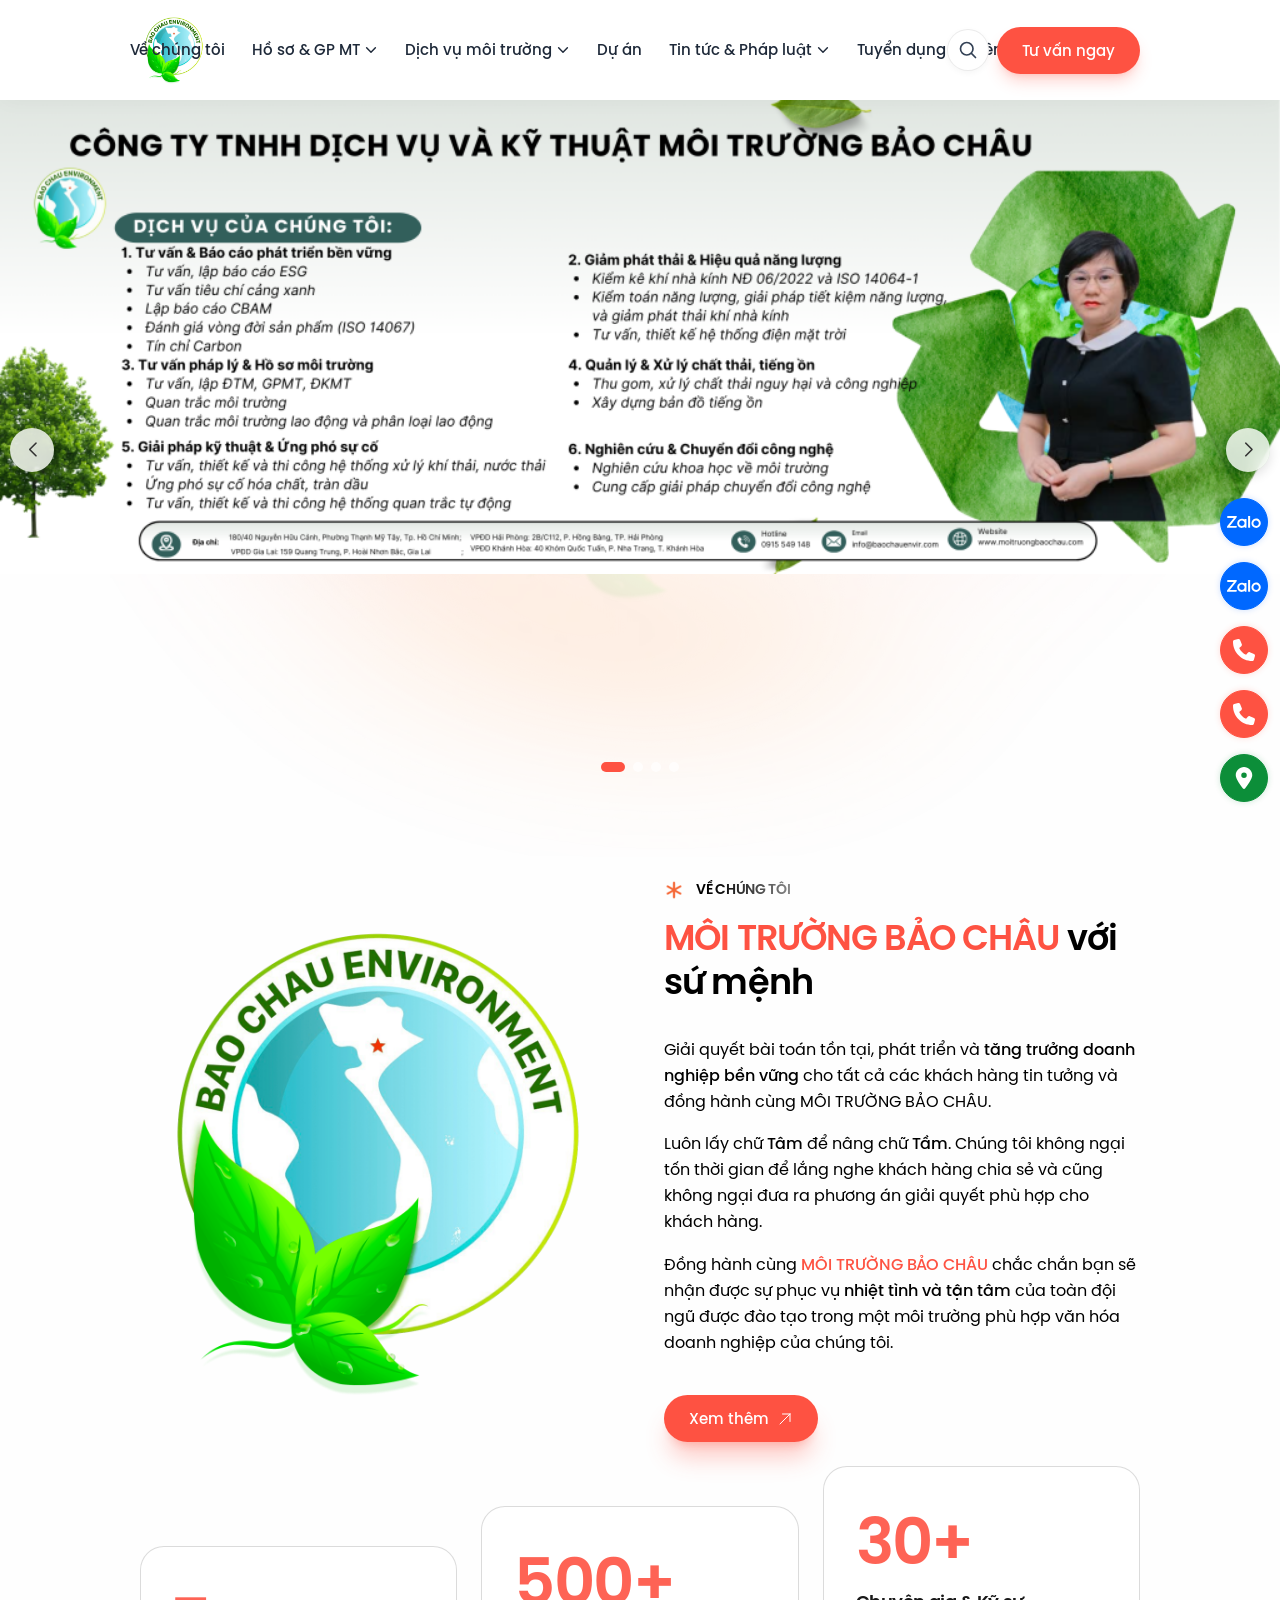
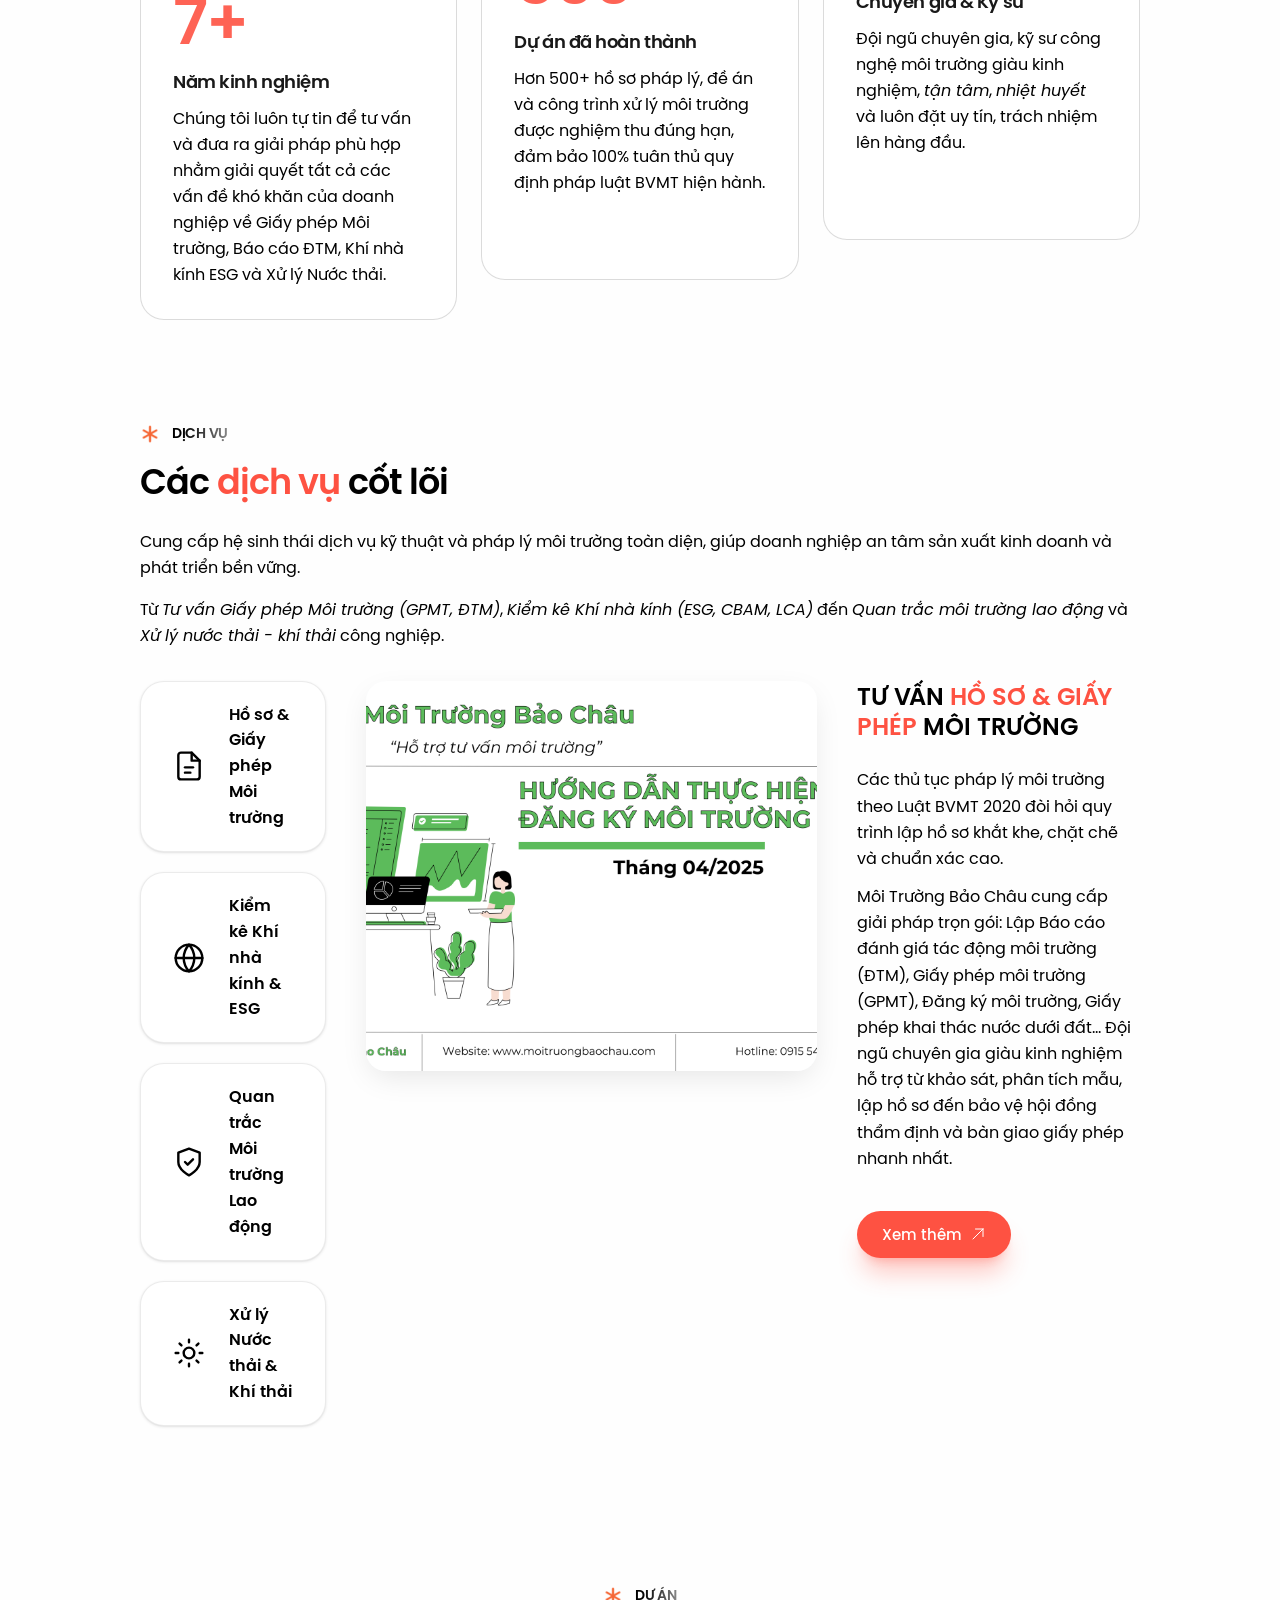
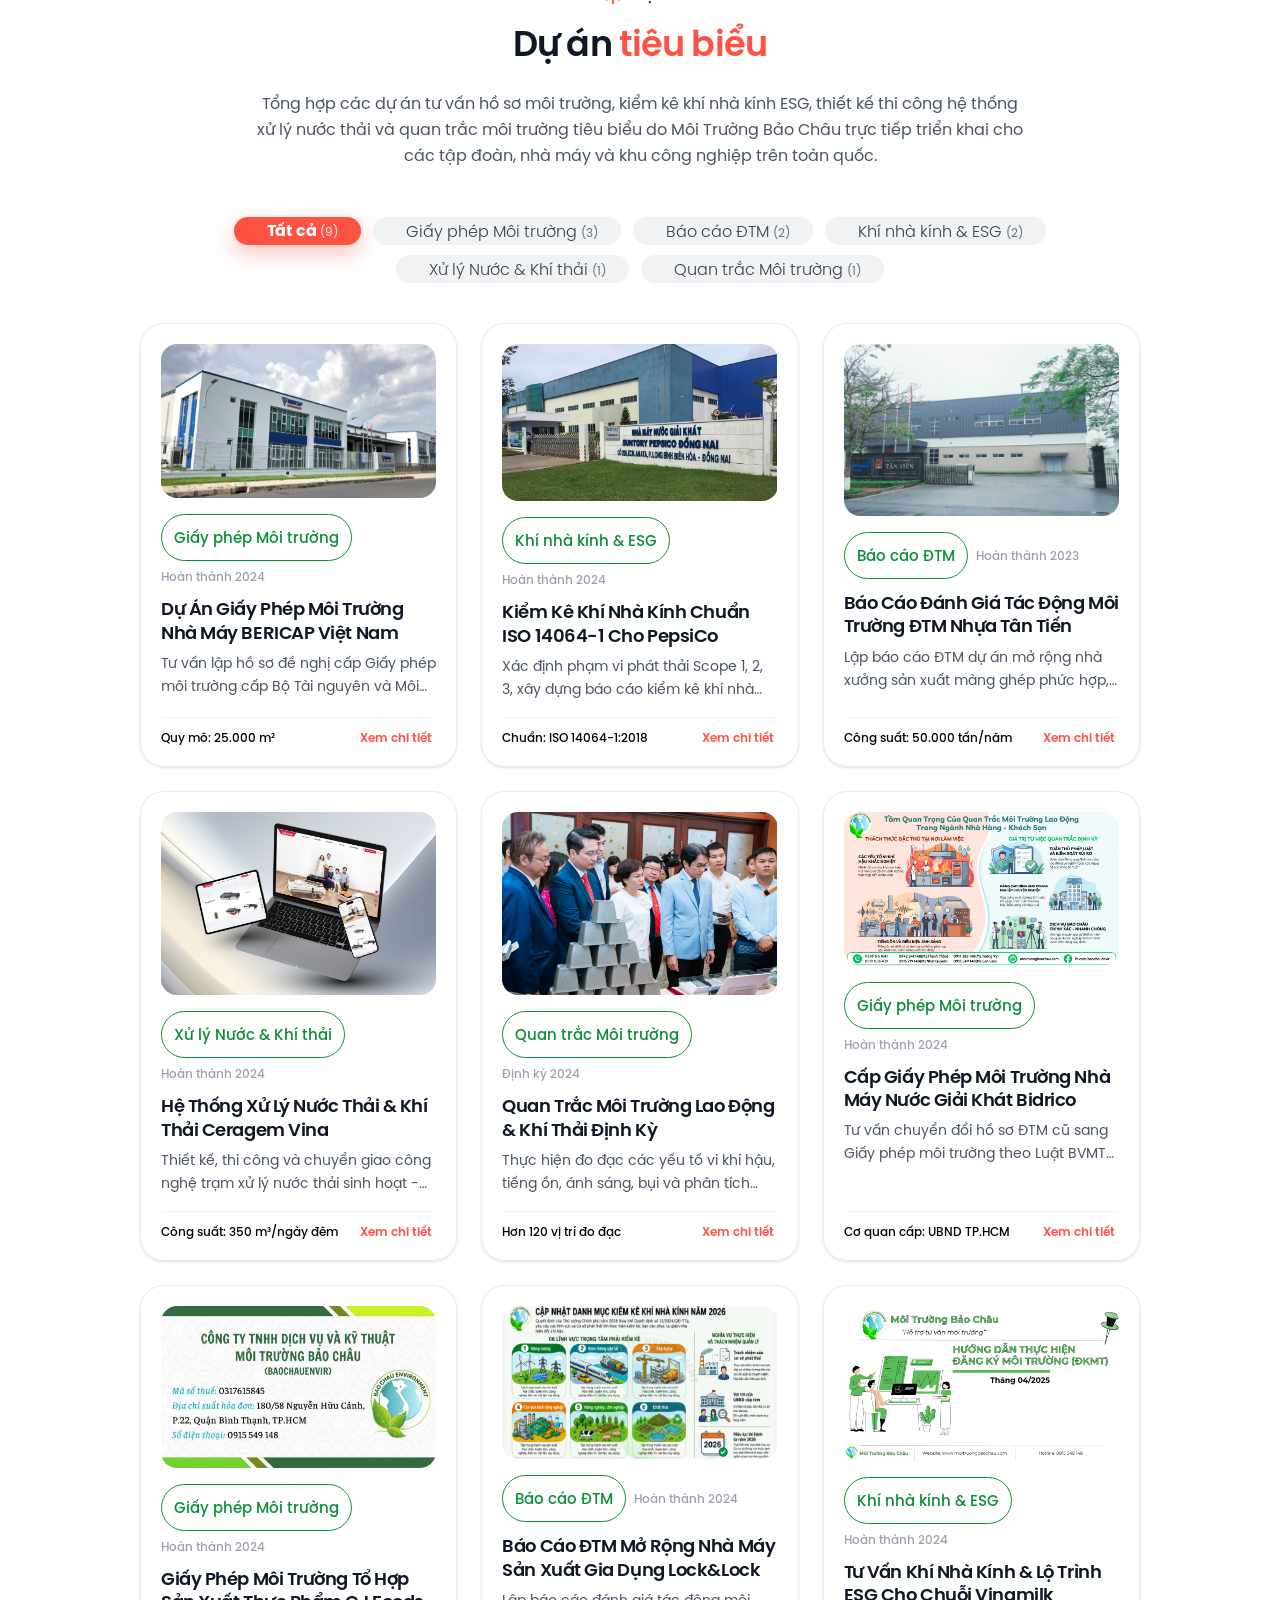
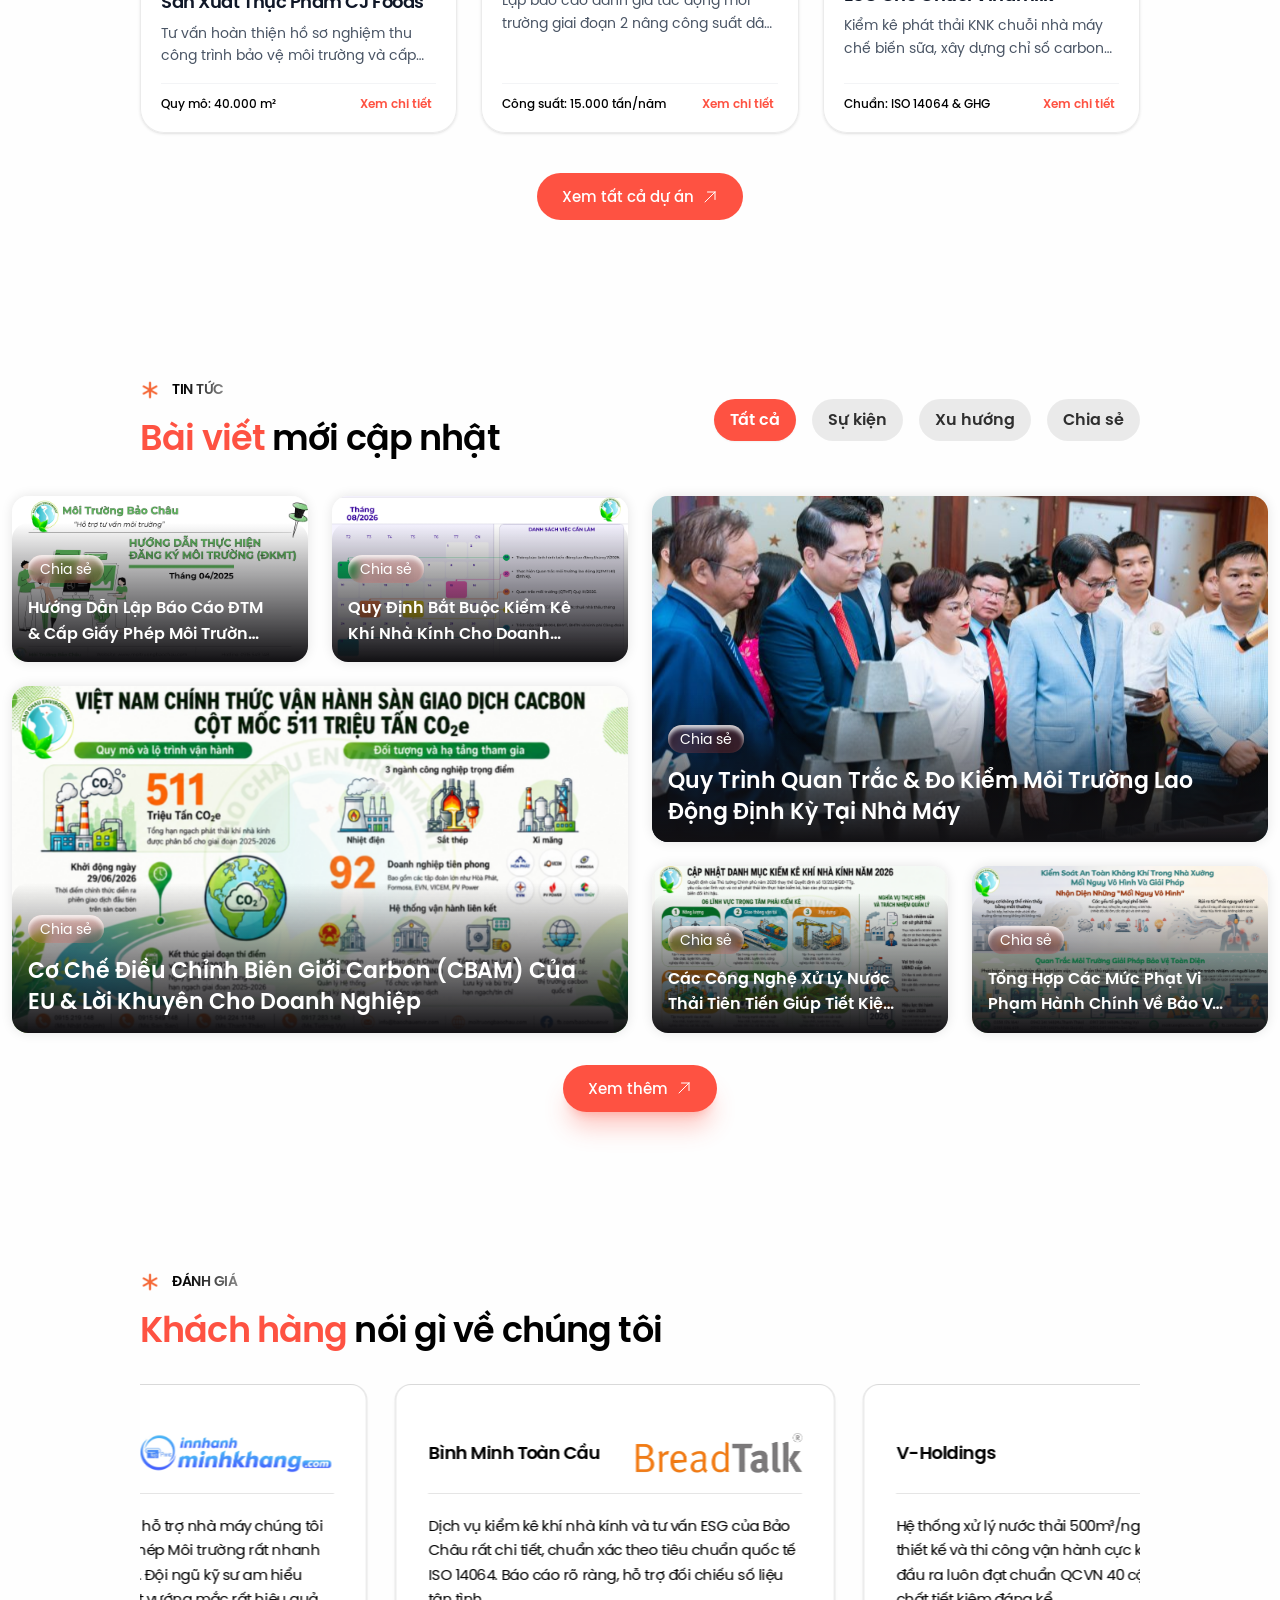
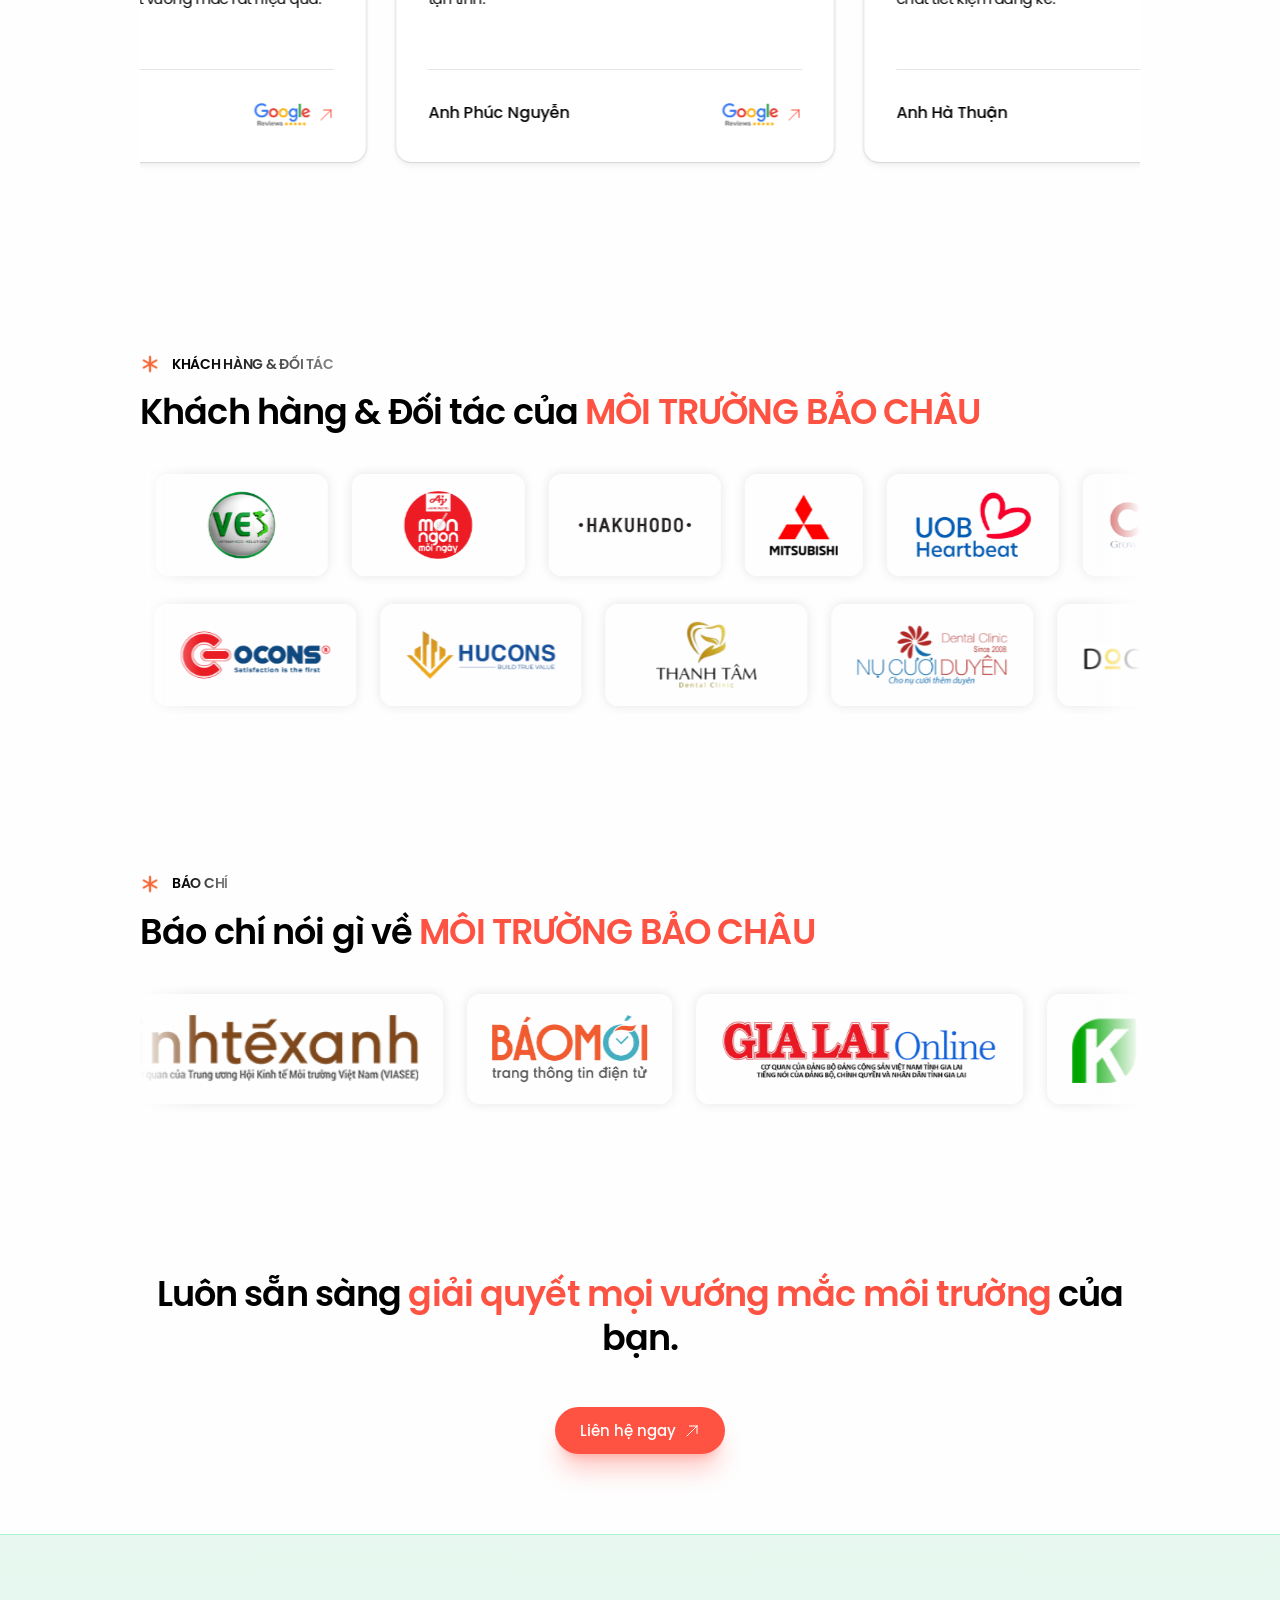
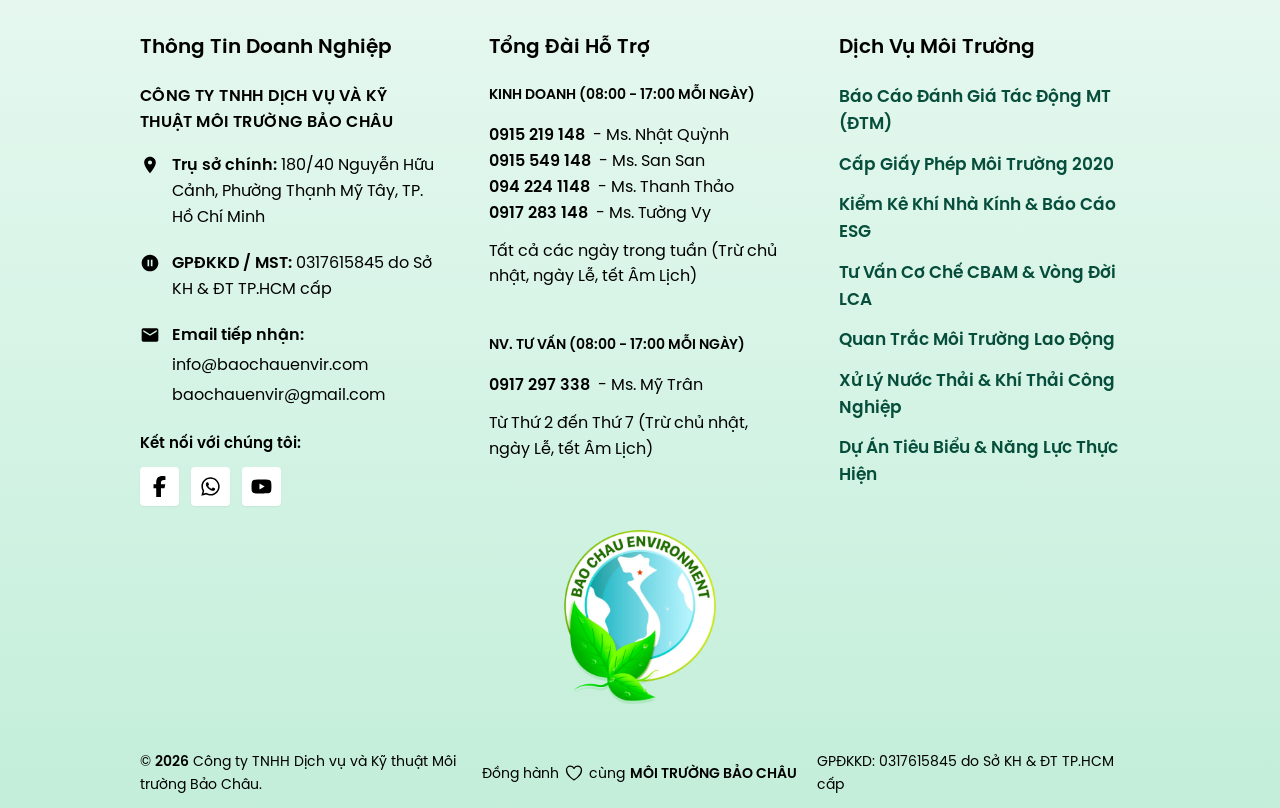
==== commit 25f0dc22: "style: update navigation menu font size, weight, and colors across all pages" ====
--- a/index.html
+++ b/index.html
@@ -6321,11 +6321,11 @@
                 >
                   Dịch Vụ Môi Trường
                 </p>
-                <ul class="menu menu-drop text-[16.5px] space-y-4">
+                <ul class="menu menu-drop text-[16px] space-y-3.5">
                   <li>
                     <a
                       href="#section-4bdc829f17"
-                      class="text-[#064e3b] hover:text-[#059669] hover:translate-x-1 transition-all block font-semibold"
+                      class="text-[#374151] hover:text-[#059669] hover:translate-x-1 transition-all block font-medium"
                     >
                       Báo Cáo Đánh Giá Tác Động MT (ĐTM)
                     </a>
@@ -6333,7 +6333,7 @@
                   <li>
                     <a
                       href="#section-4bdc829f17"
-                      class="text-[#064e3b] hover:text-[#059669] hover:translate-x-1 transition-all block font-semibold"
+                      class="text-[#374151] hover:text-[#059669] hover:translate-x-1 transition-all block font-medium"
                     >
                       Cấp Giấy Phép Môi Trường 2020
                     </a>
@@ -6341,7 +6341,7 @@
                   <li>
                     <a
                       href="#section-4bdc829f17"
-                      class="text-[#064e3b] hover:text-[#059669] hover:translate-x-1 transition-all block font-semibold"
+                      class="text-[#374151] hover:text-[#059669] hover:translate-x-1 transition-all block font-medium"
                     >
                       Kiểm Kê Khí Nhà Kính &amp; Báo Cáo ESG
                     </a>
@@ -6349,7 +6349,7 @@
                   <li>
                     <a
                       href="#section-4bdc829f17"
-                      class="text-[#064e3b] hover:text-[#059669] hover:translate-x-1 transition-all block font-semibold"
+                      class="text-[#374151] hover:text-[#059669] hover:translate-x-1 transition-all block font-medium"
                     >
                       Tư Vấn Cơ Chế CBAM &amp; Vòng Đời LCA
                     </a>
@@ -6357,7 +6357,7 @@
                   <li>
                     <a
                       href="#section-4bdc829f17"
-                      class="text-[#064e3b] hover:text-[#059669] hover:translate-x-1 transition-all block font-semibold"
+                      class="text-[#374151] hover:text-[#059669] hover:translate-x-1 transition-all block font-medium"
                     >
                       Quan Trắc Môi Trường Lao Động
                     </a>
@@ -6365,7 +6365,7 @@
                   <li>
                     <a
                       href="#section-4bdc829f17"
-                      class="text-[#064e3b] hover:text-[#059669] hover:translate-x-1 transition-all block font-semibold"
+                      class="text-[#374151] hover:text-[#059669] hover:translate-x-1 transition-all block font-medium"
                     >
                       Xử Lý Nước Thải &amp; Khí Thải Công Nghiệp
                     </a>
@@ -6373,7 +6373,7 @@
                   <li>
                     <a
                       href="project.html"
-                      class="text-[#064e3b] hover:text-[#059669] hover:translate-x-1 transition-all block font-semibold"
+                      class="text-[#374151] hover:text-[#059669] hover:translate-x-1 transition-all block font-medium"
                     >
                       Dự Án Tiêu Biểu &amp; Năng Lực Thực Hiện
                     </a>
